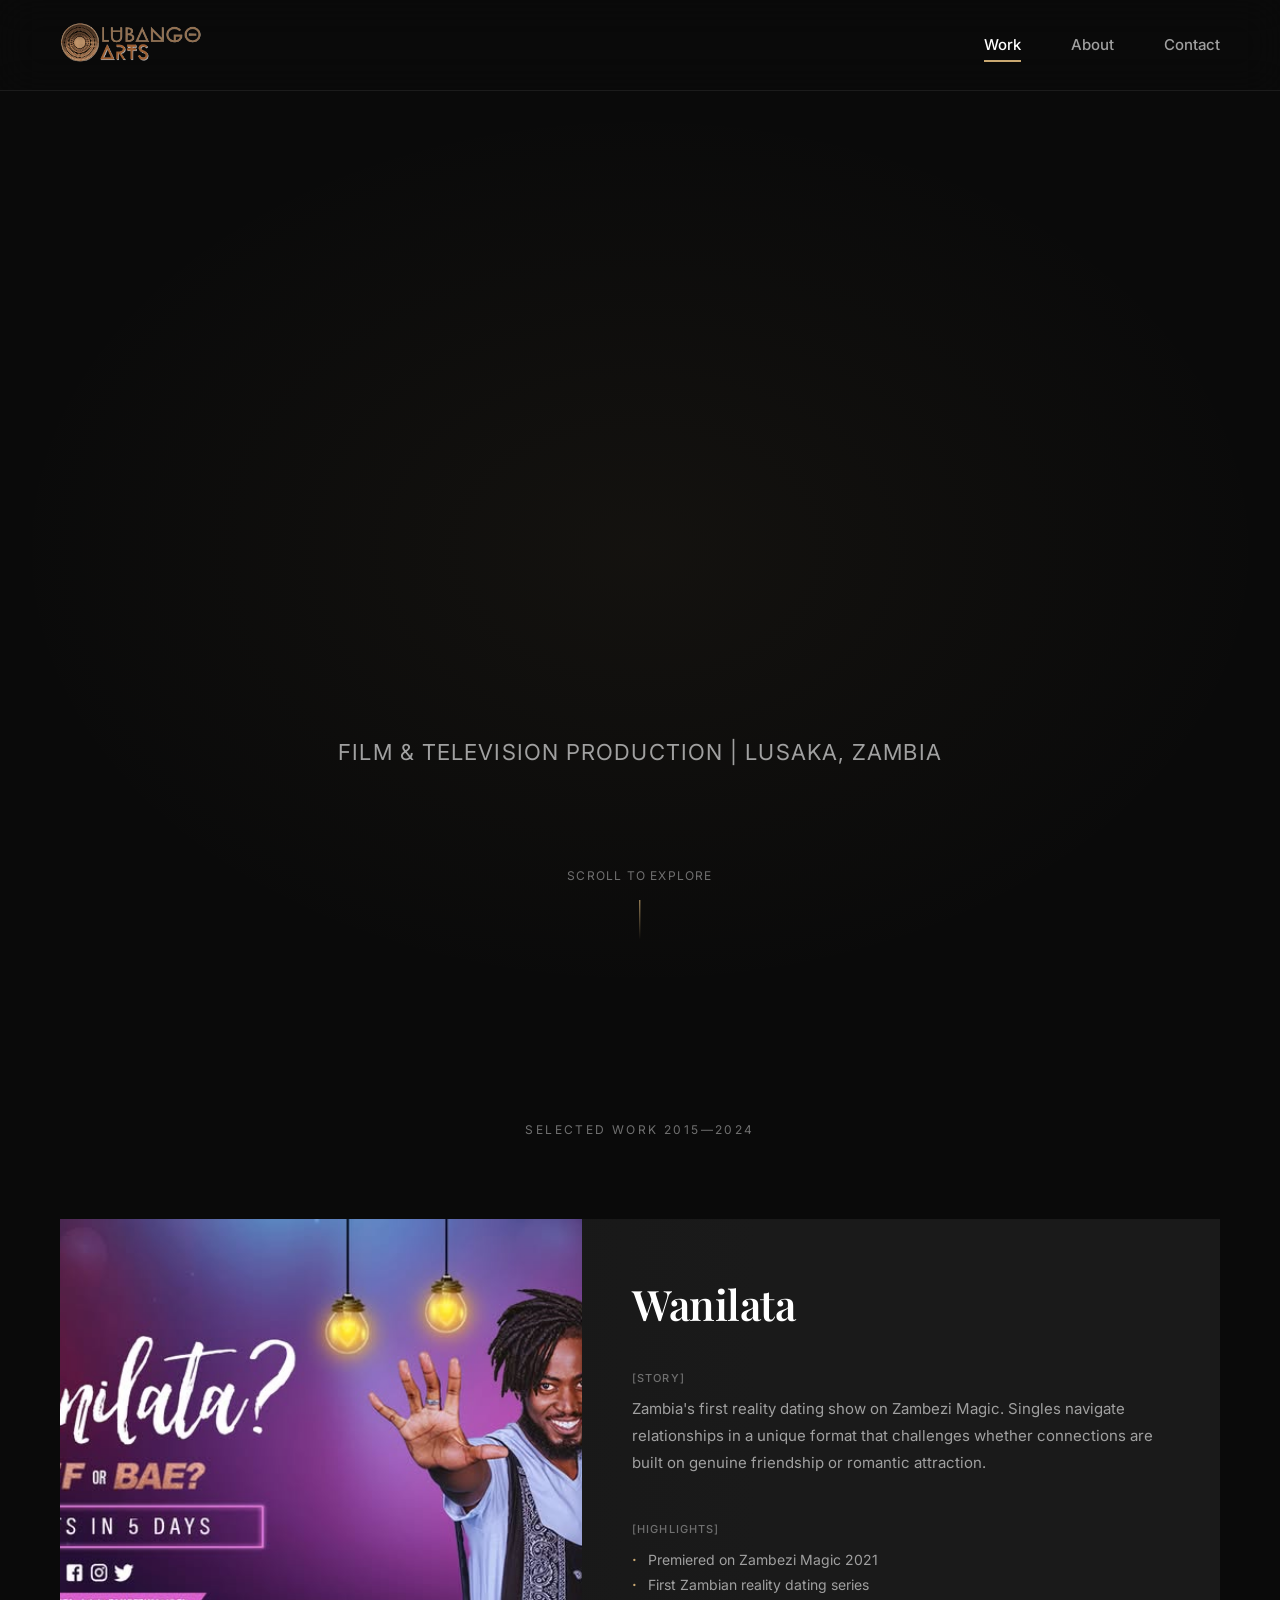
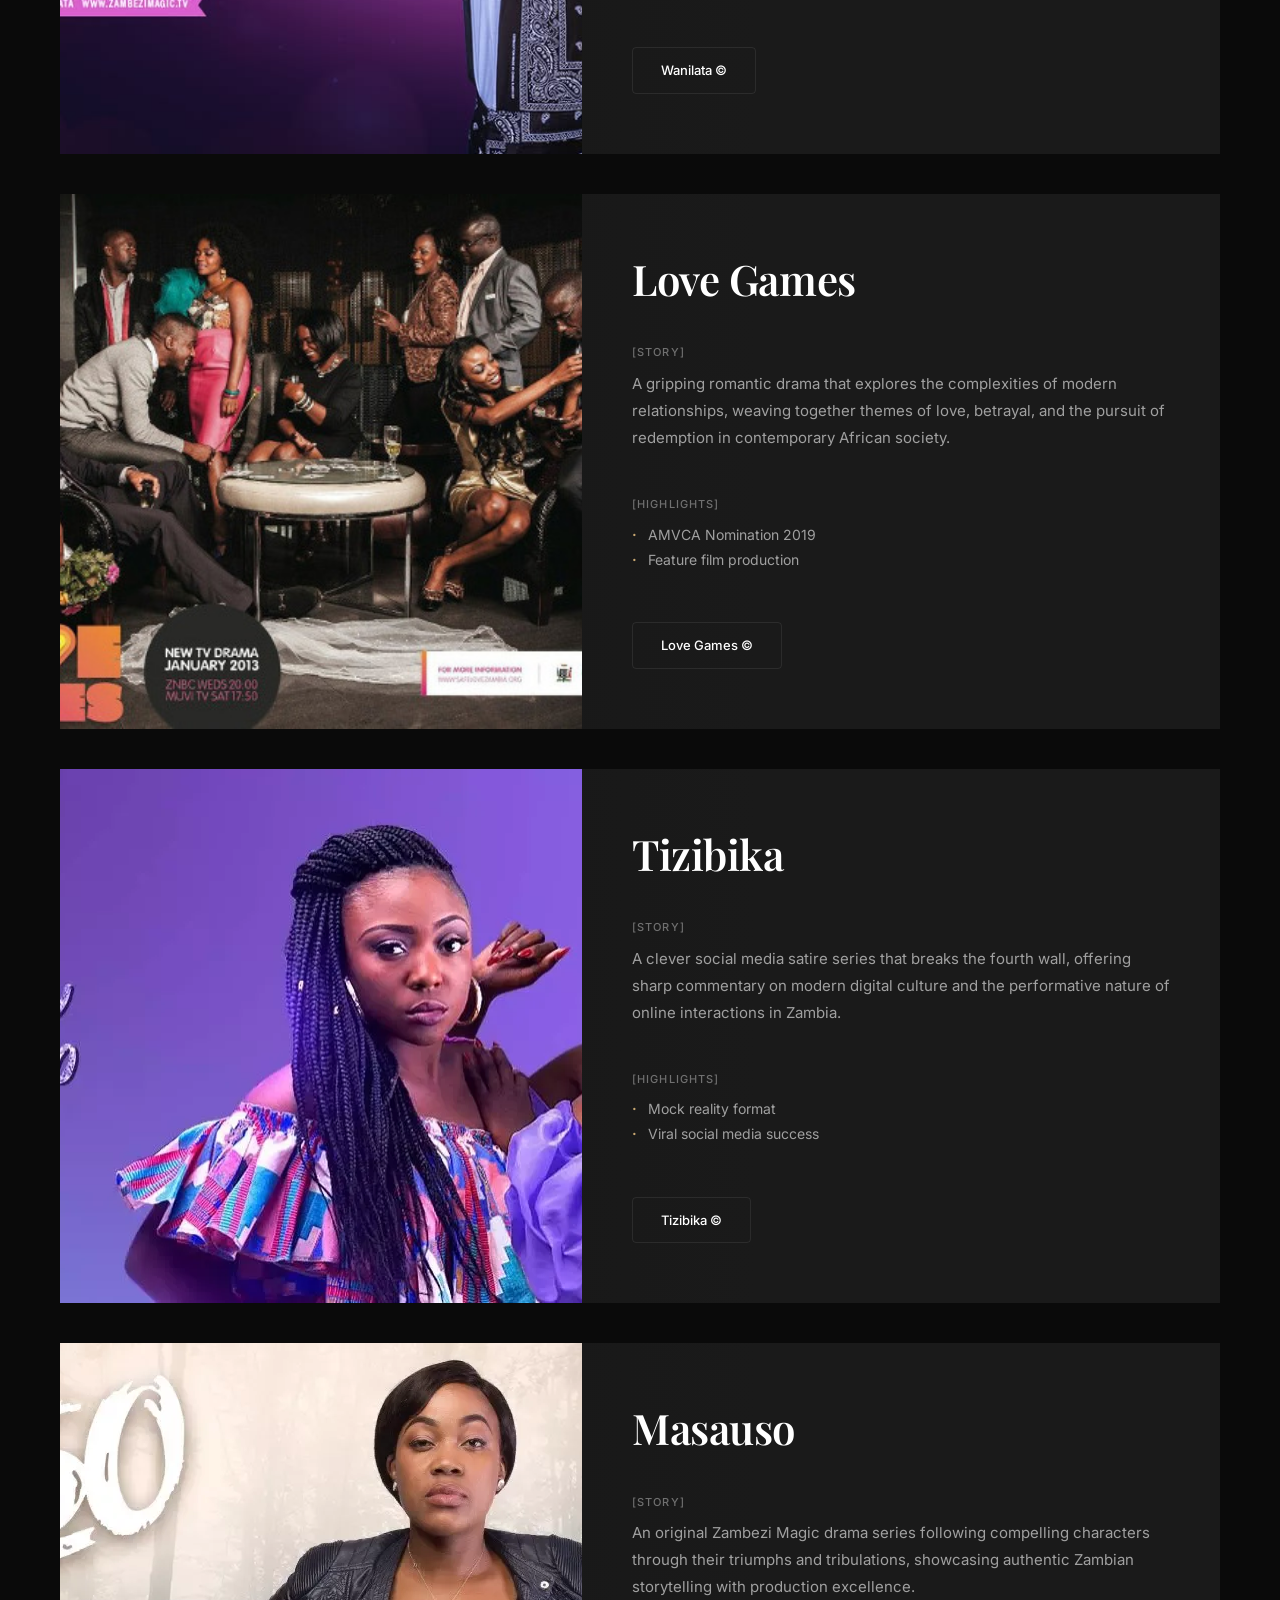
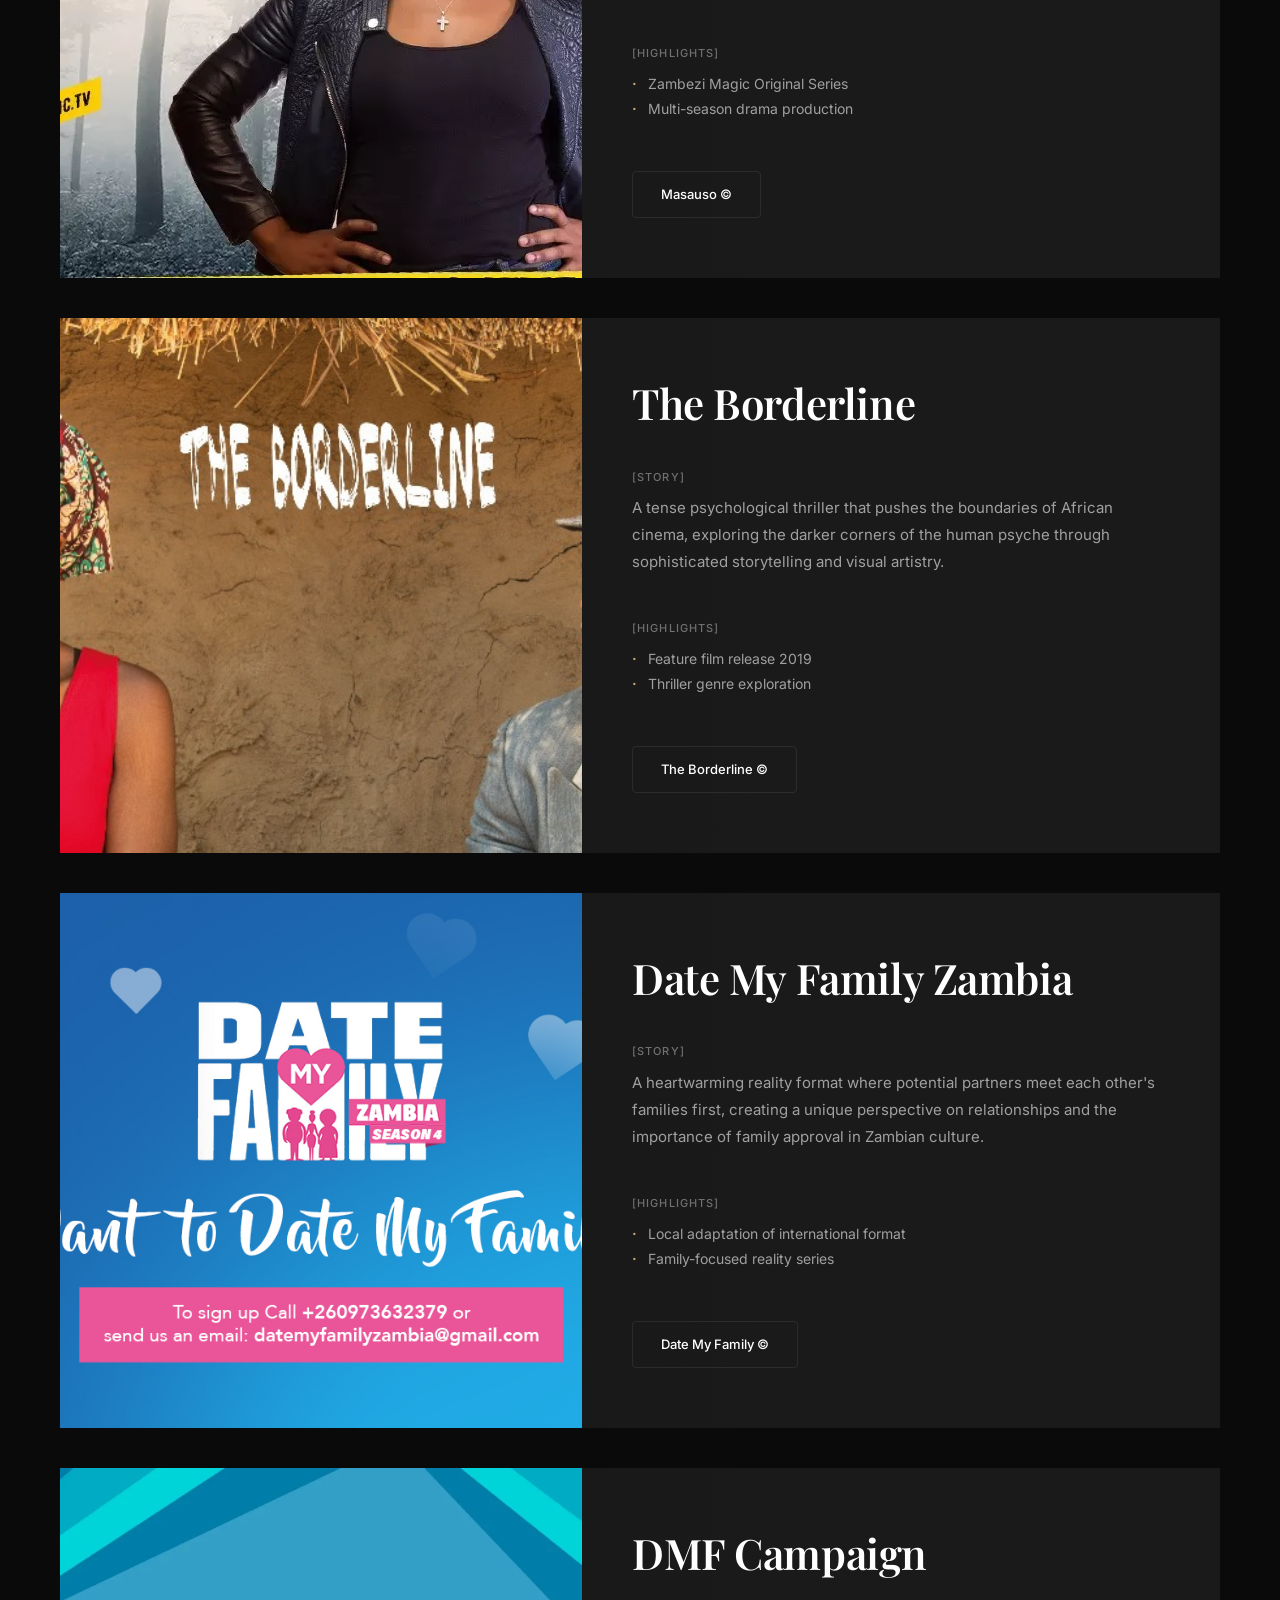
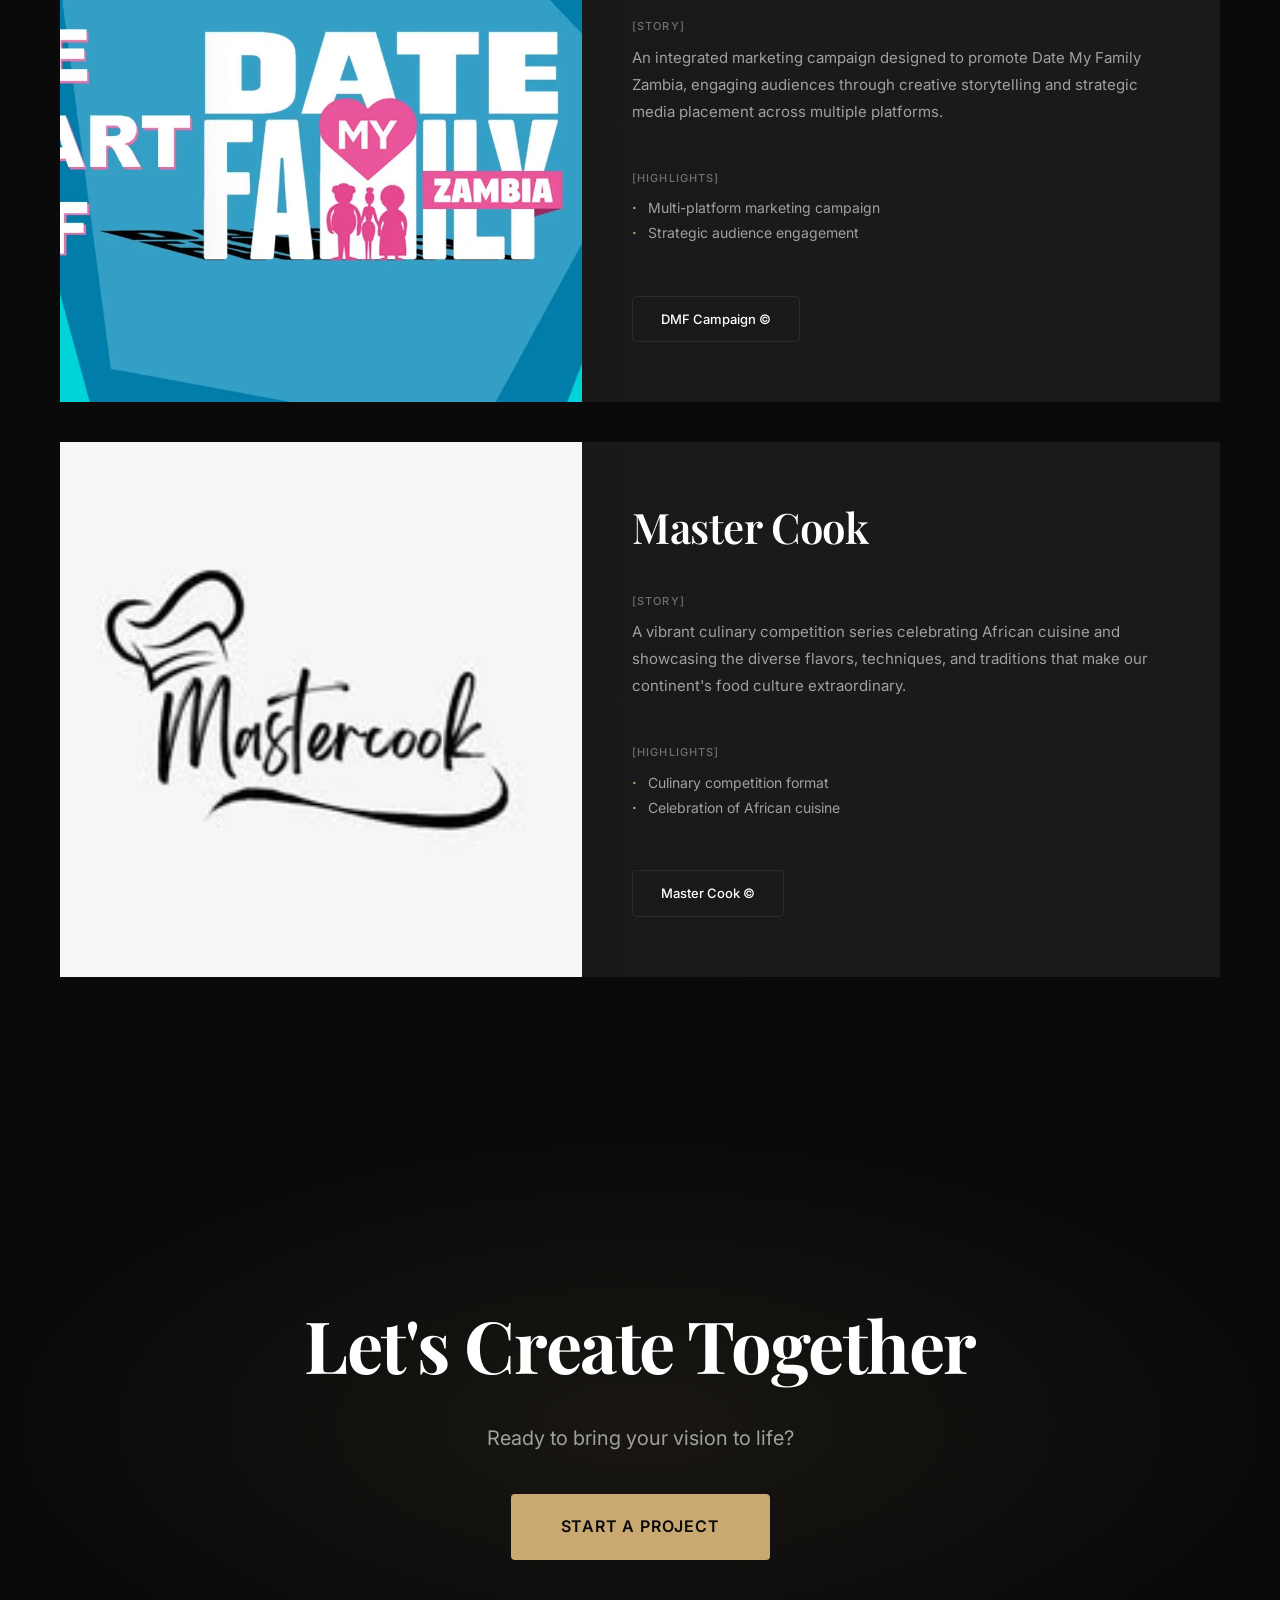
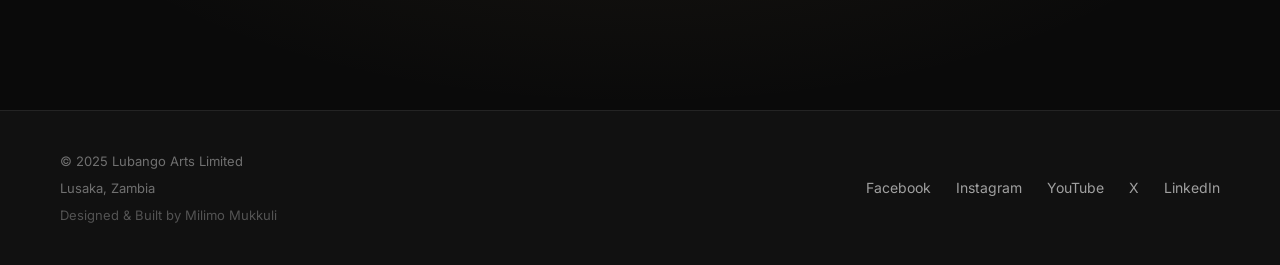
==== index.html @ 330ac4a4 "Add files via upload" ====
<!DOCTYPE html>
<html lang="en">

<head>
    <meta charset="UTF-8">
    <meta name="viewport" content="width=device-width, initial-scale=1.0">
    <meta name="description"
        content="Lubango Arts - Award-winning film and television production company based in Lusaka, Zambia. Creating compelling stories for African audiences.">
    <title>Lubango Arts - Showreel</title>
    <link rel="icon" type="image/png" href="assets/images/logo_1763362568908.png">
    <link rel="stylesheet" href="styles.css">
    <link rel="preconnect" href="https://fonts.googleapis.com">
    <link rel="preconnect" href="https://fonts.gstatic.com" crossorigin>
    <link
        href="https://fonts.googleapis.com/css2?family=Inter:wght@300;400;500;600;700;800;900&family=Playfair+Display:wght@400;500;600;700;800;900&display=swap"
        rel="stylesheet">
</head>

<body>
    <nav class="nav">
        <div class="nav-container">
            <a href="index.html" class="logo">
                <img src="assets/images/logoWithText_1763362568908.png" alt="Lubango Arts" class="logo-img">
            </a>
            <div class="nav-links">
                <a href="index.html" class="nav-link active">Work</a>
                <a href="about.html" class="nav-link">About</a>
                <a href="contact.html" class="nav-link">Contact</a>
            </div>
            <button class="menu-toggle" aria-label="Toggle menu">
                <span></span>
                <span></span>
                <span></span>
            </button>
        </div>
    </nav>

    <main class="main">
        <section class="hero-section">
            <div class="hero-content">
                <h1 class="hero-title">
                    <span class="hero-title-line">Stories</span>
                    <span class="hero-title-line">That Move</span>
                    <span class="hero-title-line">The Continent</span>
                </h1>
                <p class="hero-subtitle">Film & Television Production | Lusaka, Zambia</p>
            </div>
            <div class="scroll-indicator">
                <span>Scroll to explore</span>
                <div class="scroll-line"></div>
            </div>
        </section>

        <section class="projects" id="projects">
            <div class="section-label">Selected Work 2015—2024</div>

            <div class="projects-grid">
                <a href="https://www.dstv.com/zambezimagic/en-zm/show/wanilata" target="_blank" class="project-card">
                    <div class="project-image-wrapper">
                        <img src="assets/images/wanilata_1763362568908.jpg" alt="Wanilata" class="project-img">
                    </div>
                    <div class="project-info">
                        <h2 class="project-title">Wanilata</h2>
                        <div class="project-story">
                            <div class="project-section-label">[Story]</div>
                            <p class="project-desc">Zambia's first reality dating show on Zambezi Magic. Singles
                                navigate relationships in a unique format that challenges whether connections are built
                                on genuine friendship or romantic attraction.</p>
                        </div>
                        <div class="project-awards">
                            <div class="project-section-label">[Highlights]</div>
                            <ul class="project-awards-list">
                                <li>Premiered on Zambezi Magic 2021</li>
                                <li>First Zambian reality dating series</li>
                            </ul>
                        </div>
                        <span class="project-cta">Wanilata ©</span>
                    </div>
                </a>

                <a href="#" class="project-card">
                    <div class="project-image-wrapper">
                        <img src="assets/images/loveGames_1763362568908.jpg" alt="Love Games" class="project-img">
                    </div>
                    <div class="project-info">
                        <h2 class="project-title">Love Games</h2>
                        <div class="project-story">
                            <div class="project-section-label">[Story]</div>
                            <p class="project-desc">A gripping romantic drama that explores the complexities of modern
                                relationships, weaving together themes of love, betrayal, and the pursuit of redemption
                                in contemporary African society.</p>
                        </div>
                        <div class="project-awards">
                            <div class="project-section-label">[Highlights]</div>
                            <ul class="project-awards-list">
                                <li>AMVCA Nomination 2019</li>
                                <li>Feature film production</li>
                            </ul>
                        </div>
                        <span class="project-cta">Love Games ©</span>
                    </div>
                </a>

                <a href="#" class="project-card">
                    <div class="project-image-wrapper">
                        <img src="assets/images/tizibika_1763362568908.webp" alt="Tizibika" class="project-img">
                    </div>
                    <div class="project-info">
                        <h2 class="project-title">Tizibika</h2>
                        <div class="project-story">
                            <div class="project-section-label">[Story]</div>
                            <p class="project-desc">A clever social media satire series that breaks the fourth wall,
                                offering sharp commentary on modern digital culture and the performative nature of
                                online interactions in Zambia.</p>
                        </div>
                        <div class="project-awards">
                            <div class="project-section-label">[Highlights]</div>
                            <ul class="project-awards-list">
                                <li>Mock reality format</li>
                                <li>Viral social media success</li>
                            </ul>
                        </div>
                        <span class="project-cta">Tizibika ©</span>
                    </div>
                </a>

                <a href="#" class="project-card">
                    <div class="project-image-wrapper">
                        <img src="assets/images/Masauso_1763362568908.webp" alt="Masauso" class="project-img">
                    </div>
                    <div class="project-info">
                        <h2 class="project-title">Masauso</h2>
                        <div class="project-story">
                            <div class="project-section-label">[Story]</div>
                            <p class="project-desc">An original Zambezi Magic drama series following compelling
                                characters through their triumphs and tribulations, showcasing authentic Zambian
                                storytelling with production excellence.</p>
                        </div>
                        <div class="project-awards">
                            <div class="project-section-label">[Highlights]</div>
                            <ul class="project-awards-list">
                                <li>Zambezi Magic Original Series</li>
                                <li>Multi-season drama production</li>
                            </ul>
                        </div>
                        <span class="project-cta">Masauso ©</span>
                    </div>
                </a>

                <a href="#" class="project-card">
                    <div class="project-image-wrapper">
                        <img src="assets/images/theBoarderline_1763362568908.jpg" alt="The Borderline"
                            class="project-img">
                    </div>
                    <div class="project-info">
                        <h2 class="project-title">The Borderline</h2>
                        <div class="project-story">
                            <div class="project-section-label">[Story]</div>
                            <p class="project-desc">A tense psychological thriller that pushes the boundaries of African
                                cinema, exploring the darker corners of the human psyche through sophisticated
                                storytelling and visual artistry.</p>
                        </div>
                        <div class="project-awards">
                            <div class="project-section-label">[Highlights]</div>
                            <ul class="project-awards-list">
                                <li>Feature film release 2019</li>
                                <li>Thriller genre exploration</li>
                            </ul>
                        </div>
                        <span class="project-cta">The Borderline ©</span>
                    </div>
                </a>

                <a href="#" class="project-card">
                    <div class="project-image-wrapper">
                        <img src="assets/images/dateMyFamily_1763362568908.jpg" alt="Date My Family Zambia"
                            class="project-img">
                    </div>
                    <div class="project-info">
                        <h2 class="project-title">Date My Family Zambia</h2>
                        <div class="project-story">
                            <div class="project-section-label">[Story]</div>
                            <p class="project-desc">A heartwarming reality format where potential partners meet each
                                other's families first, creating a unique perspective on relationships and the
                                importance of family approval in Zambian culture.</p>
                        </div>
                        <div class="project-awards">
                            <div class="project-section-label">[Highlights]</div>
                            <ul class="project-awards-list">
                                <li>Local adaptation of international format</li>
                                <li>Family-focused reality series</li>
                            </ul>
                        </div>
                        <span class="project-cta">Date My Family ©</span>
                    </div>
                </a>

                <a href="#" class="project-card">
                    <div class="project-image-wrapper">
                        <img src="assets/images/dmf_1763362568908.webp" alt="Date My Family Campaign"
                            class="project-img">
                    </div>
                    <div class="project-info">
                        <h2 class="project-title">DMF Campaign</h2>
                        <div class="project-story">
                            <div class="project-section-label">[Story]</div>
                            <p class="project-desc">An integrated marketing campaign designed to promote Date My Family
                                Zambia, engaging audiences through creative storytelling and strategic media placement
                                across multiple platforms.</p>
                        </div>
                        <div class="project-awards">
                            <div class="project-section-label">[Highlights]</div>
                            <ul class="project-awards-list">
                                <li>Multi-platform marketing campaign</li>
                                <li>Strategic audience engagement</li>
                            </ul>
                        </div>
                        <span class="project-cta">DMF Campaign ©</span>
                    </div>
                </a>

                <a href="#" class="project-card">
                    <div class="project-image-wrapper">
                        <img src="assets/images/mastercook_1763362568908.jpg" alt="Master Cook" class="project-img">
                    </div>
                    <div class="project-info">
                        <h2 class="project-title">Master Cook</h2>
                        <div class="project-story">
                            <div class="project-section-label">[Story]</div>
                            <p class="project-desc">A vibrant culinary competition series celebrating African cuisine
                                and showcasing the diverse flavors, techniques, and traditions that make our continent's
                                food culture extraordinary.</p>
                        </div>
                        <div class="project-awards">
                            <div class="project-section-label">[Highlights]</div>
                            <ul class="project-awards-list">
                                <li>Culinary competition format</li>
                                <li>Celebration of African cuisine</li>
                            </ul>
                        </div>
                        <span class="project-cta">Master Cook ©</span>
                    </div>
                </a>
            </div>
        </section>

        <section class="cta-section">
            <div class="cta-content">
                <h2 class="cta-title">Let's Create Together</h2>
                <p class="cta-text">Ready to bring your vision to life?</p>
                <a href="contact.html" class="cta-button">Start a Project</a>
            </div>
        </section>
    </main>

    <footer class="footer">
        <div class="footer-content">
            <div class="footer-left">
                <p>&copy; 2025 Lubango Arts Limited</p>
                <p>Lusaka, Zambia</p>
                <p class="footer-designer">Designed & Built by Milimo Mukkuli</p>
            </div>
            <div class="footer-social">
                <a href="https://www.facebook.com/lubangoarts" target="_blank">Facebook</a>
                <a href="https://www.instagram.com/lubangoarts" target="_blank">Instagram</a>
                <a href="https://www.youtube.com/@lubangoarts" target="_blank">YouTube</a>
                <a href="https://x.com/lubangoarts" target="_blank">X</a>
                <a href="https://zm.linkedin.com/in/nancyhandabile" target="_blank">LinkedIn</a>
            </div>
        </div>
    </footer>

    <script src="script.js"></script>
</body>

</html>
---- styles.css ----
* {
    margin: 0;
    padding: 0;
    box-sizing: border-box;
}

:root {
    --bg-primary: #0a0a0a;
    --bg-secondary: #111111;
    --bg-tertiary: #1a1a1a;
    --text-primary: #ffffff;
    --text-secondary: #a0a0a0;
    --text-tertiary: #707070;
    --accent-primary: #c9a871;
    --accent-secondary: #8b6f47;
    --accent-glow: rgba(201, 168, 113, 0.3);
    --border: rgba(255, 255, 255, 0.08);
    --gradient-1: linear-gradient(135deg, #667eea 0%, #764ba2 100%);
    --gradient-2: linear-gradient(135deg, #f093fb 0%, #f5576c 100%);
    --gradient-3: linear-gradient(135deg, #4facfe 0%, #00f2fe 100%);
}

html {
    scroll-behavior: smooth;
    overflow-x: hidden;
}

body {
    font-family: 'Inter', -apple-system, BlinkMacSystemFont, 'Segoe UI', sans-serif;
    background: var(--bg-primary);
    color: var(--text-primary);
    line-height: 1.6;
    font-size: 16px;
    overflow-x: hidden;
}

.nav {
    position: fixed;
    top: 0;
    left: 0;
    right: 0;
    z-index: 1000;
    background: rgba(10, 10, 10, 0.8);
    backdrop-filter: blur(20px);
    border-bottom: 1px solid var(--border);
}

.nav-container {
    max-width: 1600px;
    margin: 0 auto;
    padding: 20px 60px;
    display: flex;
    justify-content: space-between;
    align-items: center;
}

.logo {
    font-size: 20px;
    font-weight: 700;
    color: var(--text-primary);
    text-decoration: none;
    letter-spacing: -0.02em;
    display: flex;
    align-items: center;
}

.logo-img {
    height: 50px;
    width: auto;
    filter: brightness(1.2);
}

.nav-links {
    display: flex;
    gap: 50px;
}

.nav-link {
    color: var(--text-secondary);
    text-decoration: none;
    font-size: 15px;
    font-weight: 500;
    transition: color 0.3s ease;
    position: relative;
}

.nav-link::after {
    content: '';
    position: absolute;
    bottom: -5px;
    left: 0;
    width: 0;
    height: 2px;
    background: var(--accent-primary);
    transition: width 0.3s ease;
}

.nav-link:hover,
.nav-link.active {
    color: var(--text-primary);
}

.nav-link:hover::after,
.nav-link.active::after {
    width: 100%;
}

.menu-toggle {
    display: none;
    flex-direction: column;
    gap: 6px;
    background: none;
    border: none;
    cursor: pointer;
    padding: 10px;
}

.menu-toggle span {
    width: 28px;
    height: 2px;
    background: var(--text-primary);
    transition: all 0.3s ease;
}

.menu-toggle.active span:nth-child(1) {
    transform: rotate(45deg) translate(8px, 8px);
}

.menu-toggle.active span:nth-child(2) {
    opacity: 0;
}

.menu-toggle.active span:nth-child(3) {
    transform: rotate(-45deg) translate(7px, -7px);
}

@media (max-width: 968px) {
    .nav-container {
        padding: 20px 30px;
    }

    .logo-img {
        height: 40px;
    }

    .nav-links {
        position: fixed;
        top: 0;
        right: -100%;
        flex-direction: column;
        background: var(--bg-secondary);
        padding: 100px 50px;
        gap: 40px;
        transition: right 0.4s cubic-bezier(0.65, 0, 0.35, 1);
        height: 100vh;
        width: 100%;
        max-width: 400px;
        border-left: 1px solid var(--border);
    }

    .nav-links.active {
        right: 0;
    }

    .menu-toggle {
        display: flex;
        z-index: 1001;
    }
}

.main {
    padding-top: 100px;
    min-height: 100vh;
}

.hero-section {
    min-height: 100vh;
    display: flex;
    flex-direction: column;
    justify-content: center;
    align-items: center;
    position: relative;
    padding: 60px;
    background: radial-gradient(ellipse at center, rgba(201, 168, 113, 0.05) 0%, transparent 70%);
}

.hero-content {
    text-align: center;
    max-width: 1200px;
}

.hero-title {
    font-family: 'Playfair Display', serif;
    font-size: clamp(60px, 10vw, 140px);
    font-weight: 800;
    letter-spacing: -0.04em;
    line-height: 0.95;
    margin-bottom: 40px;
    background: linear-gradient(135deg, #ffffff 0%, var(--accent-primary) 100%);
    -webkit-background-clip: text;
    -webkit-text-fill-color: transparent;
    background-clip: text;
}

.hero-title-line {
    display: block;
    opacity: 0;
    transform: translateY(40px);
    animation: fadeInUp 1s ease forwards;
}

.hero-title-line:nth-child(1) {
    animation-delay: 0.2s;
}

.hero-title-line:nth-child(2) {
    animation-delay: 0.4s;
}

.hero-title-line:nth-child(3) {
    animation-delay: 0.6s;
}

@keyframes fadeInUp {
    to {
        opacity: 1;
        transform: translateY(0);
    }
}

.hero-subtitle {
    font-size: clamp(16px, 2vw, 22px);
    color: var(--text-secondary);
    font-weight: 400;
    letter-spacing: 0.05em;
    text-transform: uppercase;
    opacity: 0;
    animation: fadeIn 1s ease 0.8s forwards;
}

@keyframes fadeIn {
    to {
        opacity: 1;
    }
}

.scroll-indicator {
    position: absolute;
    bottom: 60px;
    left: 50%;
    transform: translateX(-50%);
    display: flex;
    flex-direction: column;
    align-items: center;
    gap: 15px;
    opacity: 0;
    animation: fadeIn 1s ease 1.2s forwards;
}

.scroll-indicator span {
    font-size: 12px;
    color: var(--text-tertiary);
    letter-spacing: 0.1em;
    text-transform: uppercase;
}

.scroll-line {
    width: 1px;
    height: 40px;
    background: linear-gradient(to bottom, var(--accent-primary), transparent);
    animation: scrollPulse 2s ease infinite;
}

@keyframes scrollPulse {
    0%, 100% {
        opacity: 0.3;
        transform: translateY(0);
    }
    50% {
        opacity: 1;
        transform: translateY(10px);
    }
}

.projects {
    max-width: 1800px;
    margin: 0 auto;
    padding: 120px 60px;
}

.section-label {
    font-size: 12px;
    color: var(--text-tertiary);
    letter-spacing: 0.2em;
    text-transform: uppercase;
    margin-bottom: 80px;
    text-align: center;
}

.projects-grid {
    display: grid;
    grid-template-columns: 1fr;
    gap: 0;
}

@media (max-width: 968px) {
    .projects {
        padding: 80px 30px;
    }

    .section-label {
        margin-bottom: 60px;
    }
}

.project-card {
    text-decoration: none;
    color: inherit;
    display: grid;
    grid-template-columns: 45% 55%;
    background: linear-gradient(to right, rgba(26, 26, 26, 0.5) 0%, rgba(26, 26, 26, 0.95) 45%, rgba(26, 26, 26, 1) 60%);
    margin-bottom: 40px;
    border-radius: 0;
    overflow: hidden;
    transition: all 0.4s ease;
    opacity: 0;
    transform: translateY(30px);
}

.project-card.visible {
    opacity: 1;
    transform: translateY(0);
}

.project-card:hover {
    background: linear-gradient(to right, rgba(30, 30, 30, 0.6) 0%, rgba(30, 30, 30, 0.98) 45%, rgba(30, 30, 30, 1) 60%);
}

@media (max-width: 968px) {
    .project-card {
        grid-template-columns: 1fr;
        margin-bottom: 30px;
    }
}

.project-image-wrapper {
    position: relative;
    width: 100%;
    height: 100%;
    min-height: 450px;
    overflow: hidden;
}

@media (max-width: 968px) {
    .project-image-wrapper {
        min-height: 300px;
    }
}

.project-img {
    width: 100%;
    height: 100%;
    object-fit: cover;
    object-position: center;
    transition: transform 0.6s ease;
}

.project-card:hover .project-img {
    transform: scale(1.03);
}

.project-info {
    display: flex;
    flex-direction: column;
    justify-content: center;
    gap: 30px;
    padding: 60px 50px;
    background: transparent;
}

@media (max-width: 968px) {
    .project-info {
        padding: 40px 30px;
    }
}

.project-title {
    font-family: 'Playfair Display', serif;
    font-size: clamp(28px, 4vw, 42px);
    font-weight: 600;
    letter-spacing: -0.01em;
    line-height: 1.2;
    color: var(--text-primary);
    margin-bottom: 10px;
}

.project-story {
    margin-bottom: 15px;
}

.project-section-label {
    font-size: 11px;
    color: var(--text-tertiary);
    letter-spacing: 0.1em;
    text-transform: uppercase;
    margin-bottom: 8px;
    font-weight: 500;
}

.project-desc {
    font-size: 15px;
    color: var(--text-secondary);
    line-height: 1.8;
}

.project-awards {
    margin-bottom: 20px;
}

.project-awards-list {
    list-style: none;
    padding: 0;
    margin: 0;
}

.project-awards-list li {
    font-size: 14px;
    color: var(--text-secondary);
    line-height: 1.8;
    padding-left: 16px;
    position: relative;
}

.project-awards-list li:before {
    content: '·';
    position: absolute;
    left: 0;
    color: var(--accent-primary);
    font-weight: bold;
}

.project-cta {
    display: inline-block;
    color: var(--text-primary);
    font-size: 13px;
    font-weight: 500;
    padding: 12px 28px;
    border: 1px solid var(--border);
    border-radius: 4px;
    transition: all 0.3s ease;
    text-align: center;
    align-self: flex-start;
}

.project-card:hover .project-cta {
    border-color: var(--accent-primary);
    color: var(--accent-primary);
    background: rgba(201, 168, 113, 0.05);
}

.cta-section {
    padding: 150px 60px;
    background: radial-gradient(ellipse at center, rgba(201, 168, 113, 0.08) 0%, transparent 70%);
    text-align: center;
}

.cta-content {
    max-width: 800px;
    margin: 0 auto;
}

.cta-title {
    font-family: 'Playfair Display', serif;
    font-size: clamp(40px, 6vw, 72px);
    font-weight: 700;
    letter-spacing: -0.02em;
    margin-bottom: 20px;
}

.cta-text {
    font-size: 20px;
    color: var(--text-secondary);
    margin-bottom: 40px;
}

.cta-button {
    display: inline-block;
    padding: 20px 50px;
    font-size: 16px;
    font-weight: 600;
    letter-spacing: 0.05em;
    text-transform: uppercase;
    text-decoration: none;
    color: var(--bg-primary);
    background: var(--accent-primary);
    border-radius: 4px;
    transition: all 0.3s ease;
}

.cta-button:hover {
    background: var(--accent-secondary);
    transform: translateY(-4px);
    box-shadow: 0 10px 40px rgba(201, 168, 113, 0.4);
}

.about-main {
    padding-top: 120px;
}

.about-hero {
    max-width: 1000px;
    margin: 0 auto;
    padding: 100px 60px 80px;
    text-align: center;
}

.about-title {
    font-family: 'Playfair Display', serif;
    font-size: clamp(48px, 7vw, 84px);
    font-weight: 800;
    letter-spacing: -0.03em;
    line-height: 1.1;
    margin-bottom: 40px;
}

.about-lead {
    font-size: 22px;
    color: var(--text-secondary);
    line-height: 1.7;
    font-weight: 300;
}

.about-content {
    max-width: 1000px;
    margin: 0 auto;
    padding: 60px 60px 150px;
}

.about-section {
    margin-bottom: 100px;
}

.section-heading {
    font-family: 'Playfair Display', serif;
    font-size: 42px;
    font-weight: 700;
    letter-spacing: -0.02em;
    margin-bottom: 40px;
    color: var(--accent-primary);
}

.large-text {
    font-size: 20px;
    line-height: 1.9;
    color: var(--text-secondary);
    margin-bottom: 30px;
}

.two-column {
    display: grid;
    grid-template-columns: repeat(2, 1fr);
    gap: 50px;
}

@media (max-width: 968px) {
    .about-hero {
        padding: 80px 30px 60px;
    }

    .about-content {
        padding: 40px 30px 100px;
    }

    .two-column {
        grid-template-columns: 1fr;
        gap: 40px;
    }
}

.service-block h3 {
    font-size: 24px;
    font-weight: 600;
    margin-bottom: 15px;
    color: var(--accent-primary);
}

.service-block p {
    font-size: 16px;
    line-height: 1.8;
    color: var(--text-secondary);
}

.achievements {
    display: flex;
    flex-direction: column;
    gap: 40px;
}

.achievement {
    border-left: 3px solid var(--accent-primary);
    padding-left: 30px;
    transition: all 0.3s ease;
}

.achievement:hover {
    border-left-color: var(--accent-secondary);
    transform: translateX(10px);
}

.achievement-year {
    font-family: 'Playfair Display', serif;
    font-size: 28px;
    font-weight: 700;
    color: var(--accent-primary);
    display: block;
    margin-bottom: 10px;
}

.achievement p {
    font-size: 18px;
    line-height: 1.7;
    color: var(--text-secondary);
}

.contact-main {
    padding-top: 100px;
}

.contact-hero {
    max-width: 900px;
    margin: 0 auto;
    padding: 40px 60px 30px;
    text-align: center;
}

.contact-title {
    font-family: 'Playfair Display', serif;
    font-size: clamp(36px, 5vw, 56px);
    font-weight: 700;
    letter-spacing: -0.02em;
    line-height: 1.2;
    margin-bottom: 15px;
}

.contact-subtitle {
    font-size: 18px;
    color: var(--text-secondary);
    font-weight: 300;
}

.contact-content {
    max-width: 1400px;
    margin: 0 auto;
    padding: 40px 60px 80px;
}

.contact-grid {
    display: grid;
    grid-template-columns: 1fr 2fr;
    gap: 80px;
}

@media (max-width: 968px) {
    .contact-hero {
        padding: 80px 30px 60px;
    }

    .contact-content {
        padding: 40px 30px 100px;
    }

    .contact-grid {
        grid-template-columns: 1fr;
        gap: 60px;
    }
}

.contact-info {
    display: flex;
    flex-direction: column;
    gap: 35px;
}

.info-block h3 {
    font-size: 14px;
    font-weight: 700;
    text-transform: uppercase;
    letter-spacing: 0.1em;
    margin-bottom: 20px;
    color: var(--accent-primary);
}

.info-block p {
    font-size: 18px;
    color: var(--text-secondary);
}

.social-list {
    display: flex;
    flex-direction: column;
    gap: 15px;
}

.social-list a {
    color: var(--text-secondary);
    text-decoration: none;
    font-size: 18px;
    transition: all 0.3s ease;
    position: relative;
    padding-left: 20px;
}

.social-list a::before {
    content: '→';
    position: absolute;
    left: 0;
    opacity: 0;
    transition: opacity 0.3s ease;
    color: var(--accent-primary);
}

.social-list a:hover {
    color: var(--accent-primary);
    padding-left: 30px;
}

.social-list a:hover::before {
    opacity: 1;
}

.contact-form {
    background: transparent;
}

.form-row {
    display: grid;
    grid-template-columns: repeat(2, 1fr);
    gap: 20px;
    margin-bottom: 20px;
}

@media (max-width: 768px) {
    .form-row {
        grid-template-columns: 1fr;
    }
}

.form-group {
    margin-bottom: 30px;
}

.form-group label {
    display: block;
    font-size: 14px;
    font-weight: 600;
    margin-bottom: 12px;
    color: var(--accent-primary);
    letter-spacing: 0.05em;
    text-transform: uppercase;
}

.form-group input,
.form-group select,
.form-group textarea {
    width: 100%;
    padding: 18px 20px;
    font-size: 16px;
    font-family: inherit;
    border: 1px solid var(--border);
    border-radius: 4px;
    background: var(--bg-secondary);
    color: var(--text-primary);
    transition: all 0.3s ease;
}

.form-group input:focus,
.form-group select:focus,
.form-group textarea:focus {
    outline: none;
    border-color: var(--accent-primary);
    background: var(--bg-tertiary);
    box-shadow: 0 0 0 3px var(--accent-glow);
}

.submit-btn {
    width: 100%;
    padding: 20px;
    font-size: 16px;
    font-weight: 600;
    font-family: inherit;
    letter-spacing: 0.05em;
    text-transform: uppercase;
    background: var(--accent-primary);
    color: var(--bg-primary);
    border: none;
    border-radius: 4px;
    cursor: none;
    transition: all 0.3s ease;
}

.submit-btn:hover {
    background: var(--accent-secondary);
    transform: translateY(-4px);
    box-shadow: 0 10px 40px rgba(201, 168, 113, 0.4);
}

.form-message {
    margin-top: 30px;
    padding: 20px;
    border-radius: 4px;
    text-align: center;
    display: none;
}

.form-message.success {
    display: block;
    background: rgba(76, 175, 80, 0.1);
    color: #4caf50;
    border: 1px solid rgba(76, 175, 80, 0.3);
}

.footer {
    border-top: 1px solid var(--border);
    padding: 40px 0;
    background: var(--bg-secondary);
}

.footer-content {
    max-width: 1600px;
    margin: 0 auto;
    padding: 0 60px;
    display: flex;
    justify-content: space-between;
    align-items: center;
    gap: 40px;
}

@media (max-width: 968px) {
    .footer-content {
        flex-direction: column;
        text-align: center;
        gap: 25px;
        padding: 0 30px;
    }
}

.footer-left {
    display: flex;
    flex-direction: column;
    gap: 6px;
}

.footer-left p {
    font-size: 13px;
    color: var(--text-tertiary);
    margin: 0;
    line-height: 1.6;
}

.footer-designer {
    font-size: 12px;
    color: var(--text-tertiary);
    opacity: 0.7;
}

.footer-social {
    display: flex;
    gap: 25px;
    align-items: center;
}

@media (max-width: 968px) {
    .footer-social {
        justify-content: center;
    }
}

.footer-social a {
    font-size: 14px;
    color: var(--text-secondary);
    text-decoration: none;
    transition: color 0.3s ease;
}

.footer-social a:hover {
    color: var(--accent-primary);
}

@media (hover: none) {
    body {
        cursor: auto;
    }
    
    .custom-cursor,
    .custom-cursor-dot {
        display: none;
    }
}
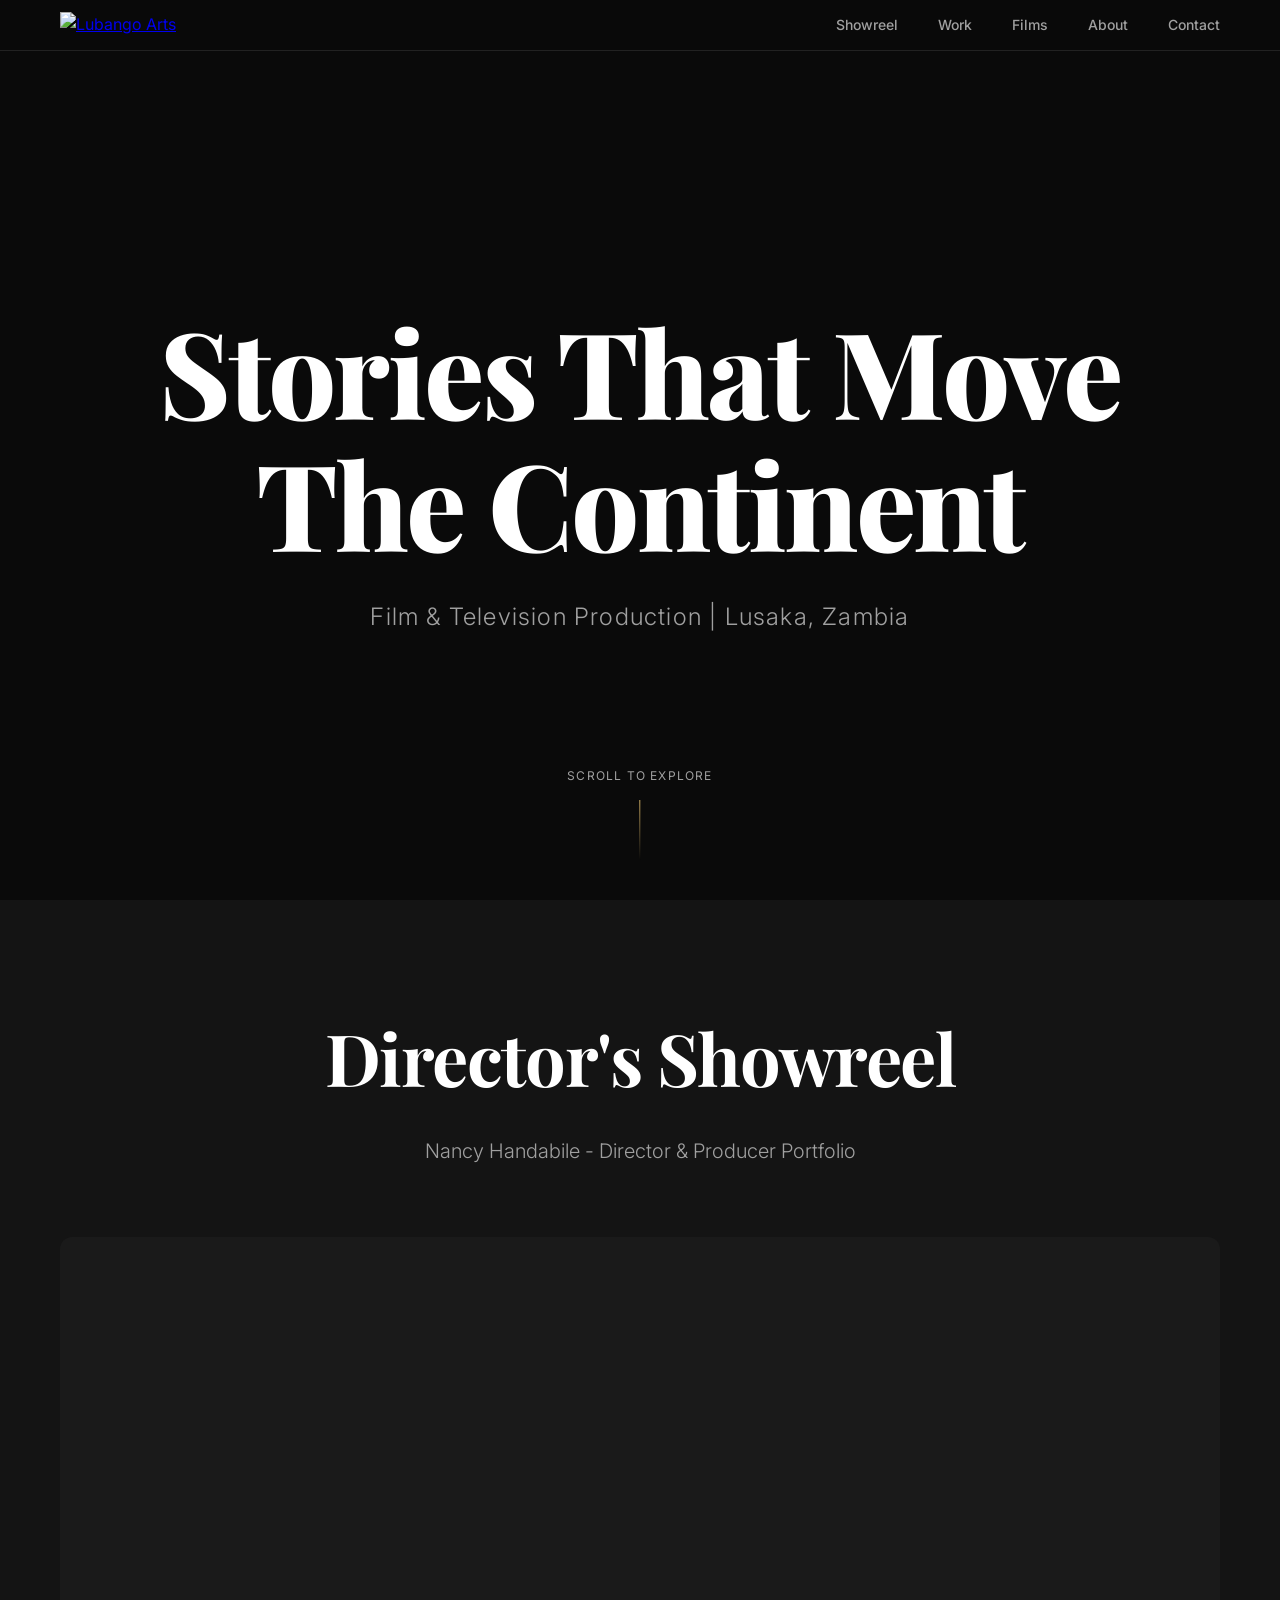
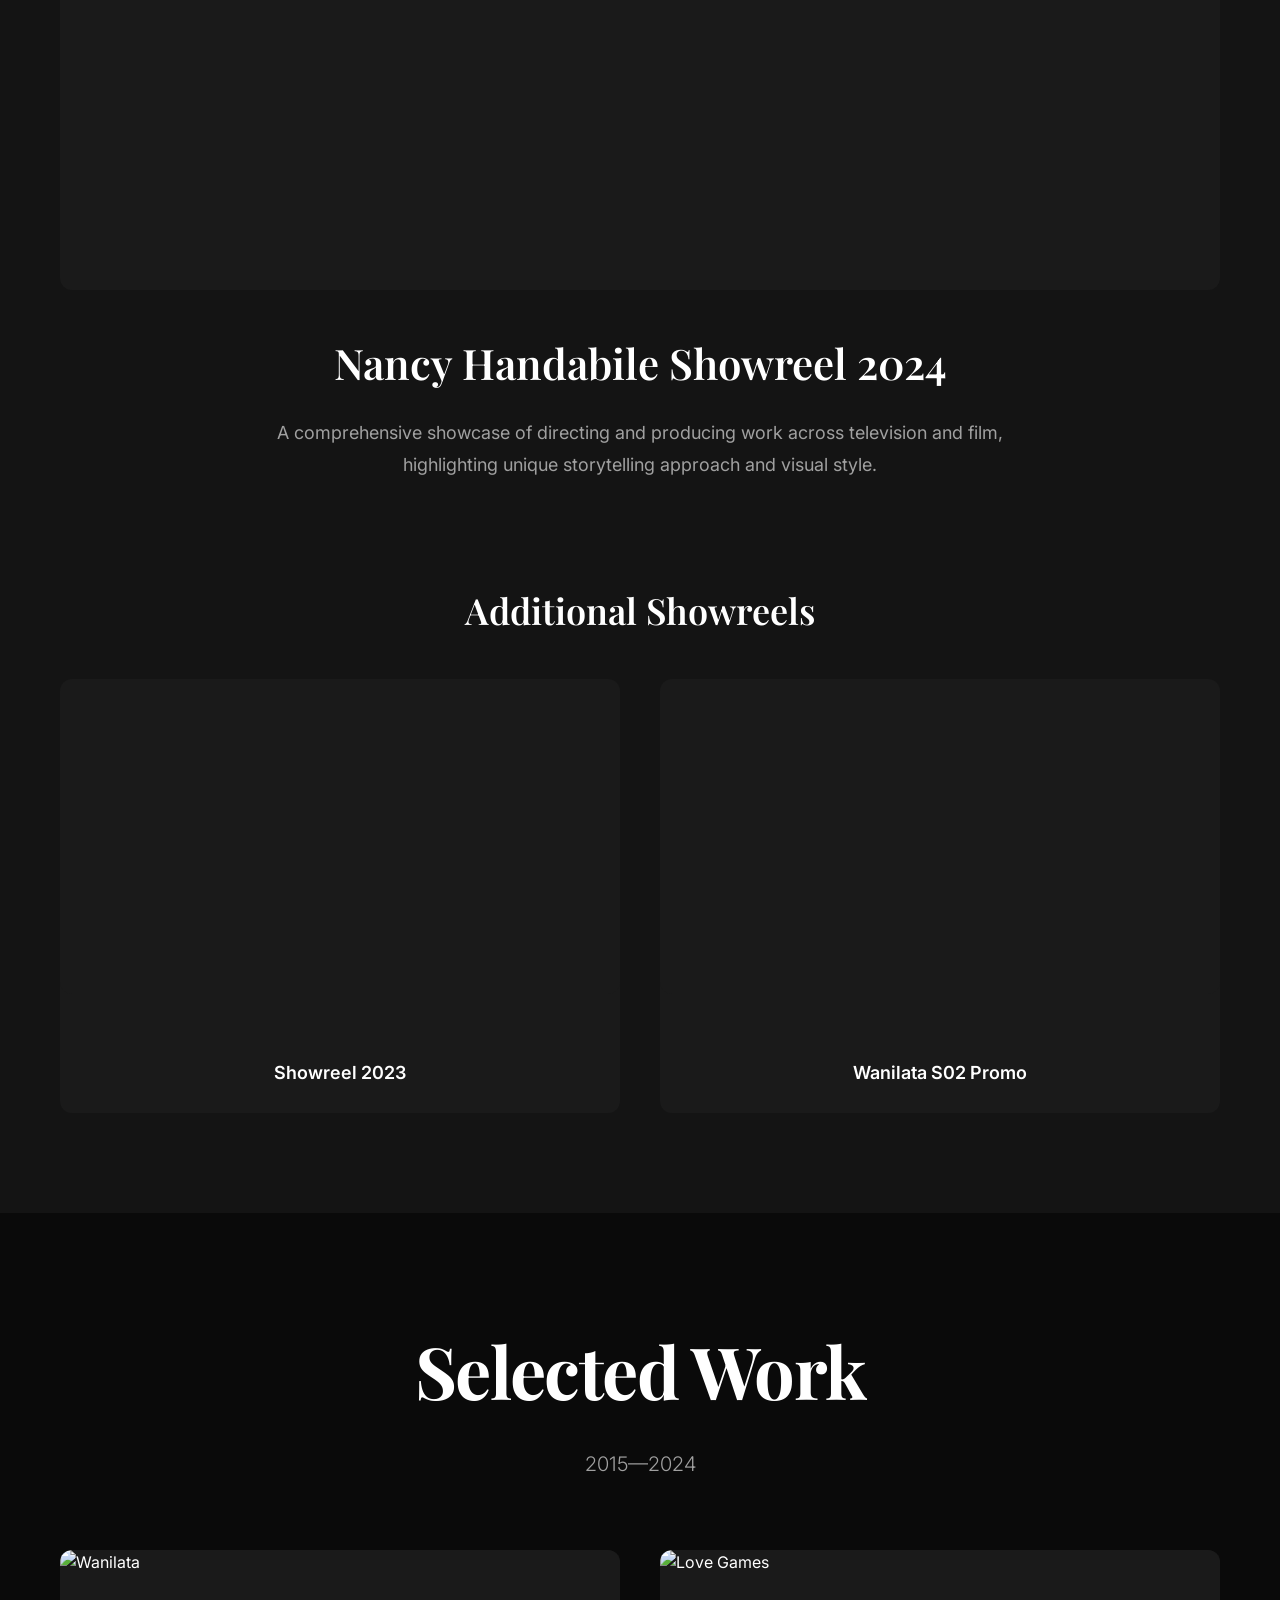
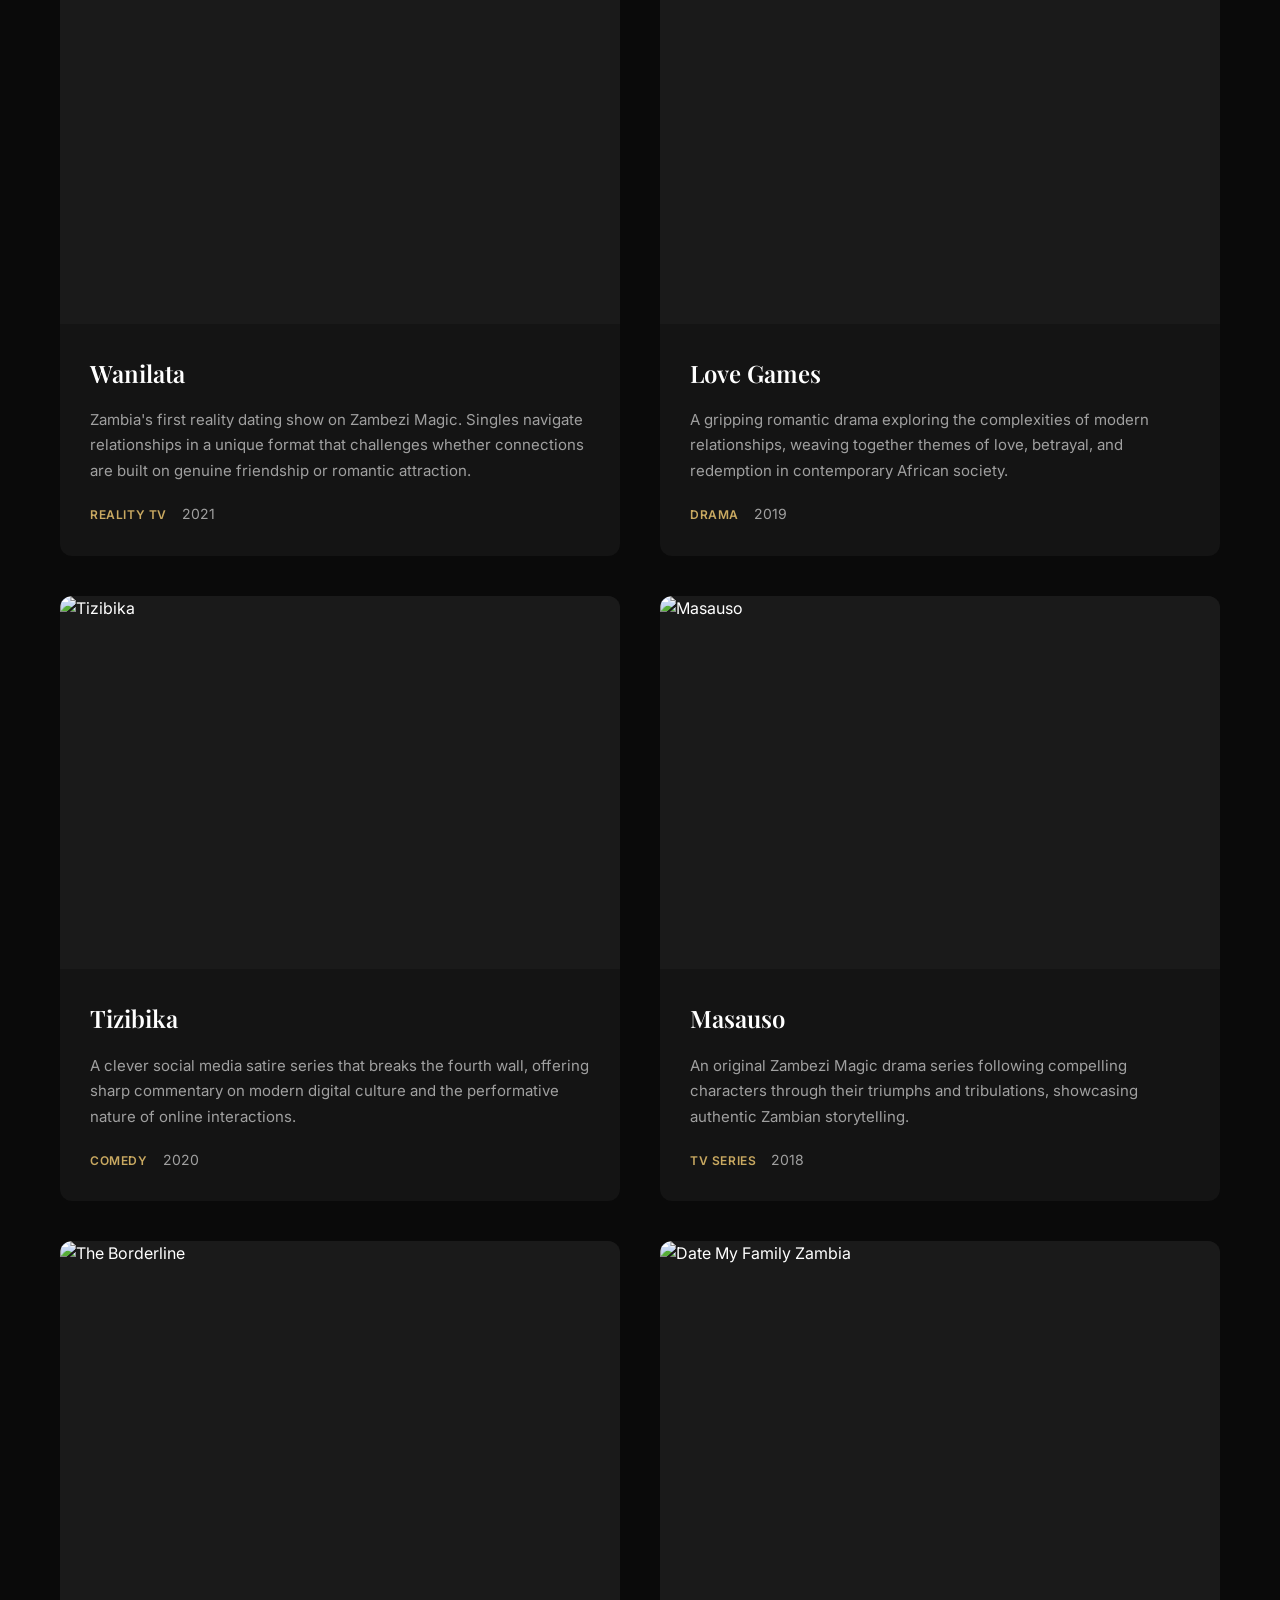
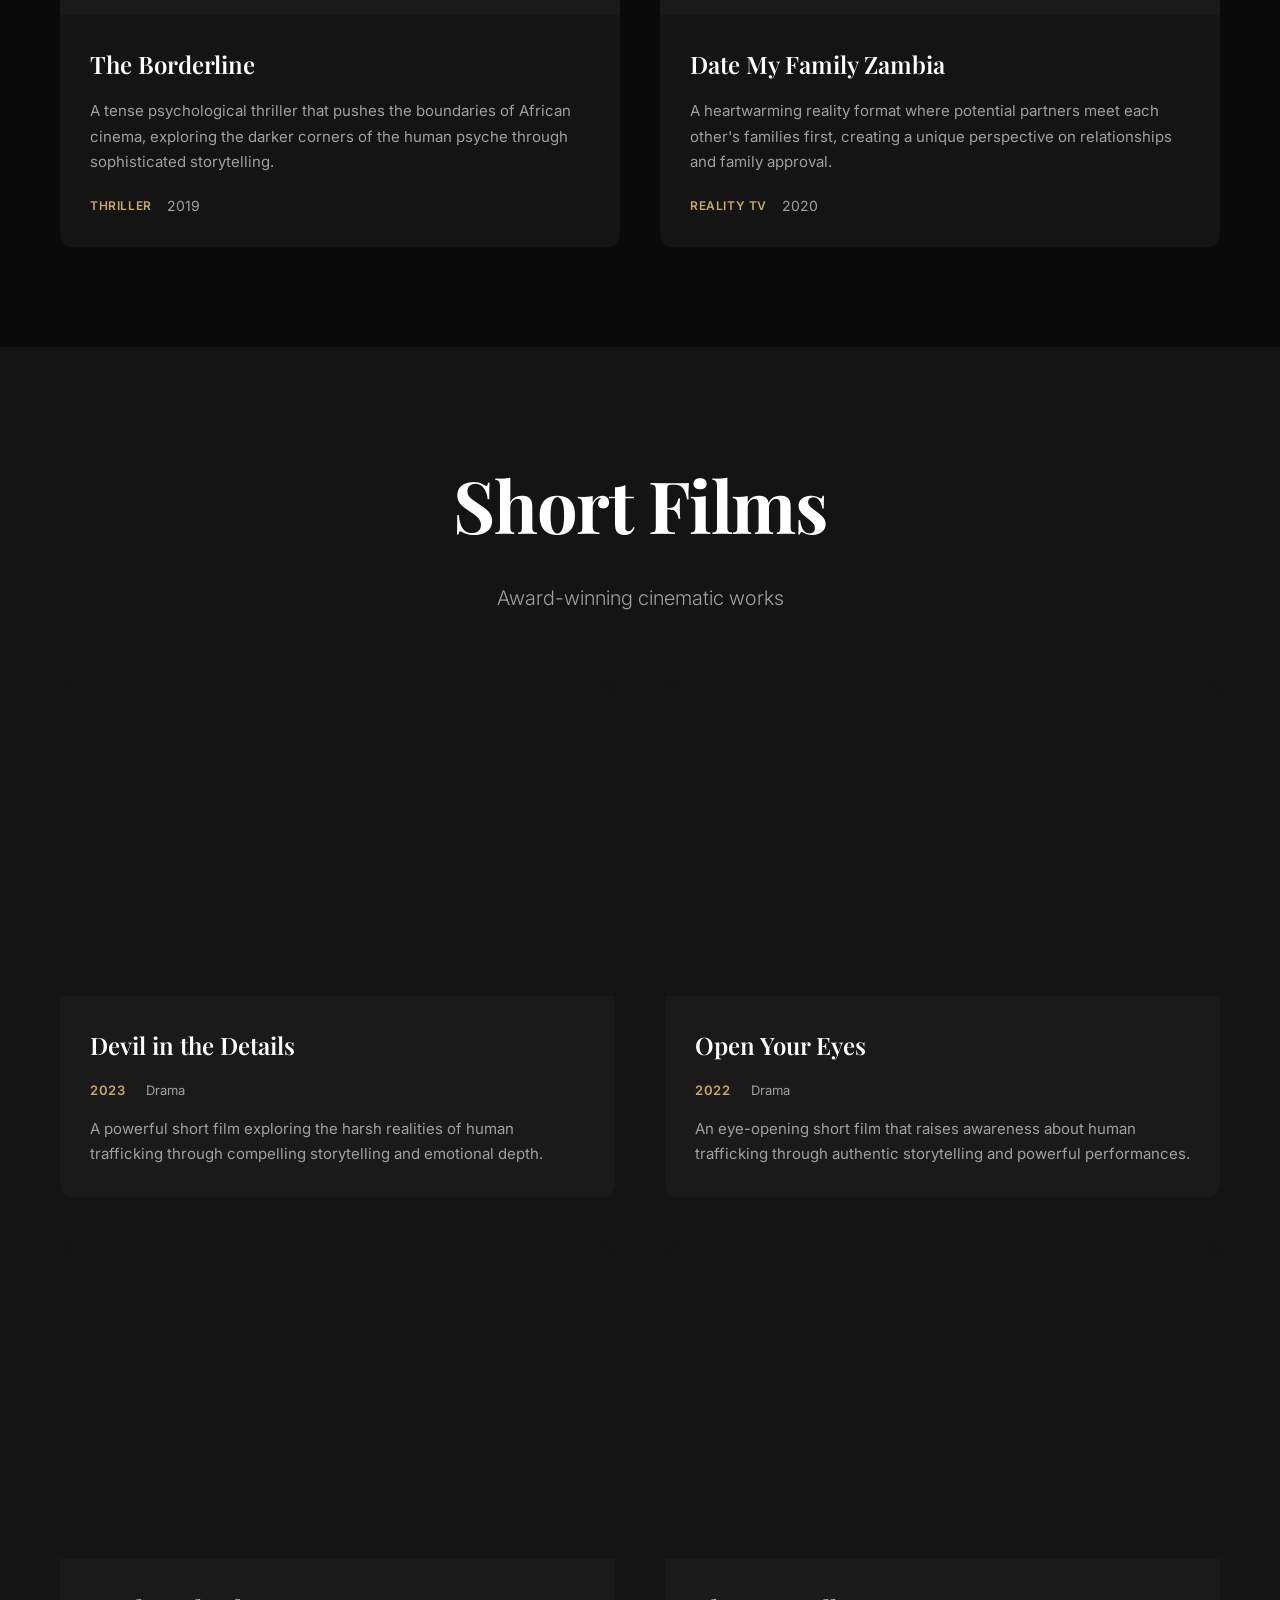
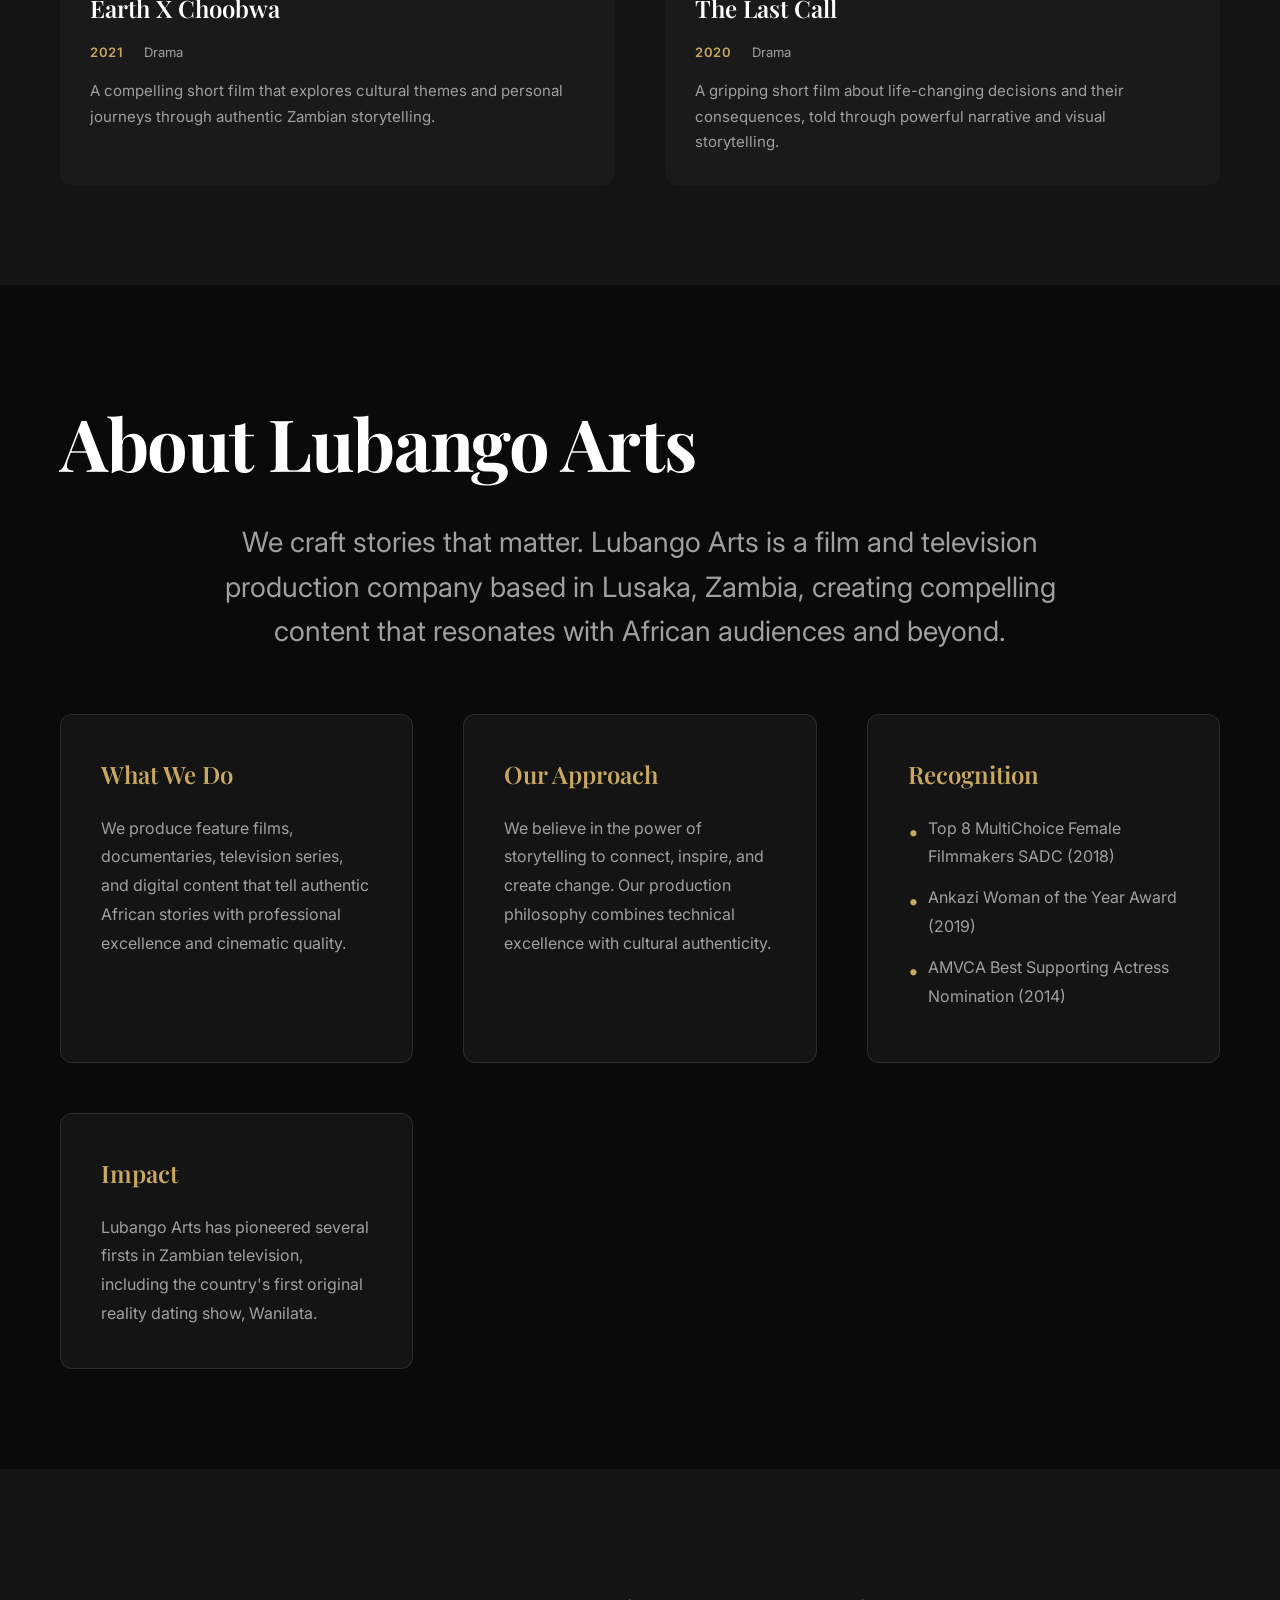
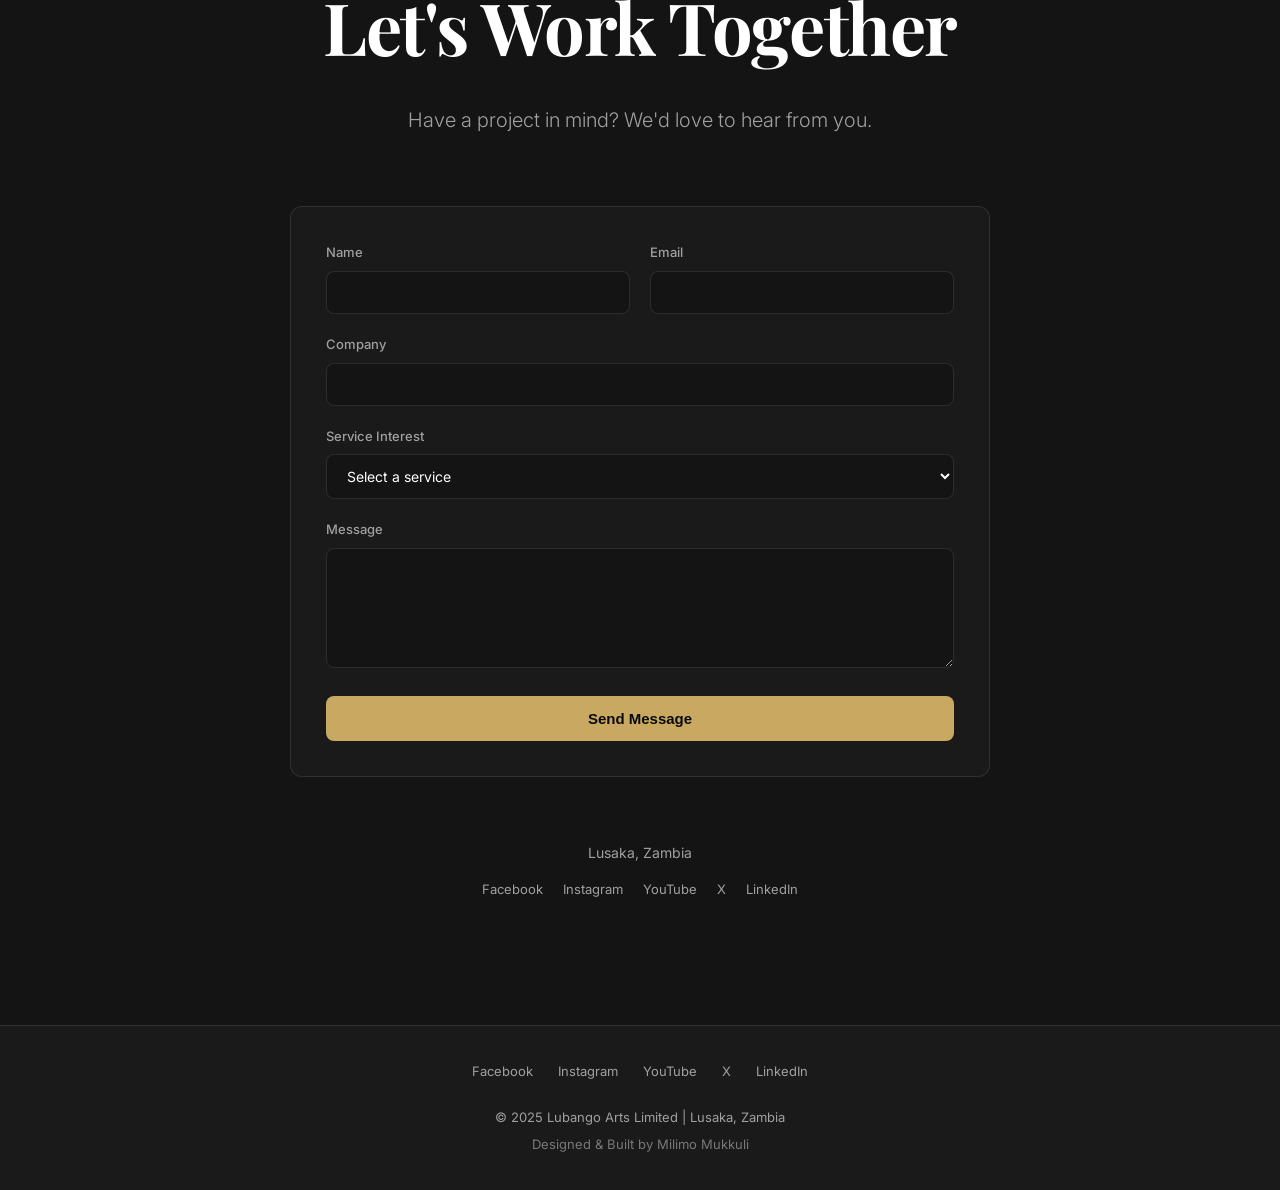
==== commit 46337691: "update" ====
--- a/index.html
+++ b/index.html
@@ -1,31 +1,28 @@
 <!DOCTYPE html>
 <html lang="en">
-
 <head>
     <meta charset="UTF-8">
     <meta name="viewport" content="width=device-width, initial-scale=1.0">
-    <meta name="description"
-        content="Lubango Arts - Award-winning film and television production company based in Lusaka, Zambia. Creating compelling stories for African audiences.">
-    <title>Lubango Arts - Showreel</title>
-    <link rel="icon" type="image/png" href="assets/images/logo_1763362568908.png">
+    <meta name="description" content="Lubango Arts - Award-winning film and television production company based in Lusaka, Zambia. Creating compelling stories for African audiences.">
+    <title>Lubango Arts - Director & Producer Portfolio</title>
+    <link rel="icon" type="image/png" href="assets/images/logo.png">
     <link rel="stylesheet" href="styles.css">
     <link rel="preconnect" href="https://fonts.googleapis.com">
     <link rel="preconnect" href="https://fonts.gstatic.com" crossorigin>
-    <link
-        href="https://fonts.googleapis.com/css2?family=Inter:wght@300;400;500;600;700;800;900&family=Playfair+Display:wght@400;500;600;700;800;900&display=swap"
-        rel="stylesheet">
+    <link href="https://fonts.googleapis.com/css2?family=Inter:wght@300;400;500;600;700&family=Playfair+Display:wght@400;500;600;700;800&display=swap" rel="stylesheet">
 </head>
-
 <body>
     <nav class="nav">
         <div class="nav-container">
-            <a href="index.html" class="logo">
-                <img src="assets/images/logoWithText_1763362568908.png" alt="Lubango Arts" class="logo-img">
+            <a href="#hero" class="logo">
+                <img src="assets/images/logoWithText.png" alt="Lubango Arts" class="logo-img">
             </a>
             <div class="nav-links">
-                <a href="index.html" class="nav-link active">Work</a>
-                <a href="about.html" class="nav-link">About</a>
-                <a href="contact.html" class="nav-link">Contact</a>
+                <a href="#showreel" class="nav-link">Showreel</a>
+                <a href="#work" class="nav-link">Work</a>
+                <a href="#films" class="nav-link">Films</a>
+                <a href="#about" class="nav-link">About</a>
+                <a href="#contact" class="nav-link">Contact</a>
             </div>
             <button class="menu-toggle" aria-label="Toggle menu">
                 <span></span>
@@ -36,11 +33,10 @@
     </nav>
 
     <main class="main">
-        <section class="hero-section">
+        <section id="hero" class="hero-section">
             <div class="hero-content">
                 <h1 class="hero-title">
-                    <span class="hero-title-line">Stories</span>
-                    <span class="hero-title-line">That Move</span>
+                    <span class="hero-title-line">Stories That Move</span>
                     <span class="hero-title-line">The Continent</span>
                 </h1>
                 <p class="hero-subtitle">Film & Television Production | Lusaka, Zambia</p>
@@ -51,226 +47,354 @@
             </div>
         </section>
 
-        <section class="projects" id="projects">
-            <div class="section-label">Selected Work 2015—2024</div>
-
-            <div class="projects-grid">
-                <a href="https://www.dstv.com/zambezimagic/en-zm/show/wanilata" target="_blank" class="project-card">
-                    <div class="project-image-wrapper">
-                        <img src="assets/images/wanilata_1763362568908.jpg" alt="Wanilata" class="project-img">
-                    </div>
-                    <div class="project-info">
-                        <h2 class="project-title">Wanilata</h2>
-                        <div class="project-story">
-                            <div class="project-section-label">[Story]</div>
-                            <p class="project-desc">Zambia's first reality dating show on Zambezi Magic. Singles
-                                navigate relationships in a unique format that challenges whether connections are built
-                                on genuine friendship or romantic attraction.</p>
-                        </div>
-                        <div class="project-awards">
-                            <div class="project-section-label">[Highlights]</div>
-                            <ul class="project-awards-list">
-                                <li>Premiered on Zambezi Magic 2021</li>
-                                <li>First Zambian reality dating series</li>
+        <section id="showreel" class="showreel-section">
+            <div class="section-container">
+                <div class="section-header">
+                    <h2 class="section-title">Director's Showreel</h2>
+                    <p class="section-subtitle">Nancy Handabile - Director & Producer Portfolio</p>
+                </div>
+
+                <div class="featured-showreel">
+                    <div class="showreel-video-wrapper">
+                        <iframe 
+                            src="https://www.youtube.com/embed/6BoPG6YgZ5k?si=kt9FZp2WK-i_iGsM" 
+                            title="Nancy Handabile Showreel" 
+                            frameborder="0" 
+                            allow="accelerometer; autoplay; clipboard-write; encrypted-media; gyroscope; picture-in-picture; web-share" 
+                            referrerpolicy="strict-origin-when-cross-origin" 
+                            allowfullscreen>
+                        </iframe>
+                    </div>
+                    <div class="showreel-info">
+                        <h3 class="showreel-name">Nancy Handabile Showreel 2024</h3>
+                        <p class="showreel-description">A comprehensive showcase of directing and producing work across television and film, highlighting unique storytelling approach and visual style.</p>
+                    </div>
+                </div>
+
+                <div class="additional-showreels">
+                    <h3 class="subsection-title">Additional Showreels</h3>
+                    <div class="showreels-grid">
+                        <div class="showreel-item">
+                            <div class="showreel-video-wrapper">
+                                <iframe 
+                                    src="https://www.youtube.com/embed/UK5acKTGgAw?si=QlBaRLnDbLk1ltTi" 
+                                    title="Nancy Handabile Showreel 1" 
+                                    frameborder="0" 
+                                    allow="accelerometer; autoplay; clipboard-write; encrypted-media; gyroscope; picture-in-picture; web-share" 
+                                    allowfullscreen>
+                                </iframe>
+                            </div>
+                            <h4 class="showreel-item-title">Showreel 2023</h4>
+                        </div>
+                        <div class="showreel-item">
+                            <div class="showreel-video-wrapper">
+                                <iframe 
+                                    src="https://www.youtube.com/embed/EuJ6eySsLec?si=edbEs5LjdV0XC54S" 
+                                    title="Wanilata S02 Promo" 
+                                    frameborder="0" 
+                                    allow="accelerometer; autoplay; clipboard-write; encrypted-media; gyroscope; picture-in-picture; web-share" 
+                                    allowfullscreen>
+                                </iframe>
+                            </div>
+                            <h4 class="showreel-item-title">Wanilata S02 Promo</h4>
+                        </div>
+                    </div>
+                </div>
+            </div>
+        </section>
+
+        <section id="work" class="work-section">
+            <div class="section-container">
+                <div class="section-header">
+                    <h2 class="section-title">Selected Work</h2>
+                    <p class="section-subtitle">2015—2024</p>
+                </div>
+
+                <div class="work-grid">
+                    <div class="work-card">
+                        <div class="work-image-wrapper">
+                            <img src="assets/images/wanilata.jpg" alt="Wanilata" class="work-img">
+                        </div>
+                        <div class="work-info">
+                            <h3 class="work-title">Wanilata</h3>
+                            <p class="work-desc">Zambia's first reality dating show on Zambezi Magic. Singles navigate relationships in a unique format that challenges whether connections are built on genuine friendship or romantic attraction.</p>
+                            <div class="work-meta">
+                                <span class="work-tag">Reality TV</span>
+                                <span class="work-year">2021</span>
+                            </div>
+                        </div>
+                    </div>
+
+                    <div class="work-card">
+                        <div class="work-image-wrapper">
+                            <img src="assets/images/loveGames.jpg" alt="Love Games" class="work-img">
+                        </div>
+                        <div class="work-info">
+                            <h3 class="work-title">Love Games</h3>
+                            <p class="work-desc">A gripping romantic drama exploring the complexities of modern relationships, weaving together themes of love, betrayal, and redemption in contemporary African society.</p>
+                            <div class="work-meta">
+                                <span class="work-tag">Drama</span>
+                                <span class="work-year">2019</span>
+                            </div>
+                        </div>
+                    </div>
+
+                    <div class="work-card">
+                        <div class="work-image-wrapper">
+                            <img src="assets/images/tizibika.webp" alt="Tizibika" class="work-img">
+                        </div>
+                        <div class="work-info">
+                            <h3 class="work-title">Tizibika</h3>
+                            <p class="work-desc">A clever social media satire series that breaks the fourth wall, offering sharp commentary on modern digital culture and the performative nature of online interactions.</p>
+                            <div class="work-meta">
+                                <span class="work-tag">Comedy</span>
+                                <span class="work-year">2020</span>
+                            </div>
+                        </div>
+                    </div>
+
+                    <div class="work-card">
+                        <div class="work-image-wrapper">
+                            <img src="assets/images/masauso.webp" alt="Masauso" class="work-img">
+                        </div>
+                        <div class="work-info">
+                            <h3 class="work-title">Masauso</h3>
+                            <p class="work-desc">An original Zambezi Magic drama series following compelling characters through their triumphs and tribulations, showcasing authentic Zambian storytelling.</p>
+                            <div class="work-meta">
+                                <span class="work-tag">TV Series</span>
+                                <span class="work-year">2018</span>
+                            </div>
+                        </div>
+                    </div>
+
+                    <div class="work-card">
+                        <div class="work-image-wrapper">
+                            <img src="assets/images/theBoarderline.jpg" alt="The Borderline" class="work-img">
+                        </div>
+                        <div class="work-info">
+                            <h3 class="work-title">The Borderline</h3>
+                            <p class="work-desc">A tense psychological thriller that pushes the boundaries of African cinema, exploring the darker corners of the human psyche through sophisticated storytelling.</p>
+                            <div class="work-meta">
+                                <span class="work-tag">Thriller</span>
+                                <span class="work-year">2019</span>
+                            </div>
+                        </div>
+                    </div>
+
+                    <div class="work-card">
+                        <div class="work-image-wrapper">
+                            <img src="assets/images/dateMyFamily.jpg" alt="Date My Family Zambia" class="work-img">
+                        </div>
+                        <div class="work-info">
+                            <h3 class="work-title">Date My Family Zambia</h3>
+                            <p class="work-desc">A heartwarming reality format where potential partners meet each other's families first, creating a unique perspective on relationships and family approval.</p>
+                            <div class="work-meta">
+                                <span class="work-tag">Reality TV</span>
+                                <span class="work-year">2020</span>
+                            </div>
+                        </div>
+                    </div>
+                </div>
+            </div>
+        </section>
+
+        <section id="films" class="films-section">
+            <div class="section-container">
+                <div class="section-header">
+                    <h2 class="section-title">Short Films</h2>
+                    <p class="section-subtitle">Award-winning cinematic works</p>
+                </div>
+
+                <div class="films-grid">
+                    <div class="film-card">
+                        <div class="film-video-wrapper">
+                            <iframe 
+                                src="https://www.youtube.com/embed/8_sQ8C0MCQ0?si=QTVVT0tWQ0UKvm4b" 
+                                title="Devil in the Details" 
+                                frameborder="0" 
+                                allow="accelerometer; autoplay; clipboard-write; encrypted-media; gyroscope; picture-in-picture; web-share" 
+                                allowfullscreen>
+                            </iframe>
+                        </div>
+                        <div class="film-info">
+                            <h3 class="film-title">Devil in the Details</h3>
+                            <div class="film-meta">
+                                <span class="film-year">2023</span>
+                                <span class="film-genre">Drama</span>
+                            </div>
+                            <p class="film-description">A powerful short film exploring the harsh realities of human trafficking through compelling storytelling and emotional depth.</p>
+                        </div>
+                    </div>
+
+                    <div class="film-card">
+                        <div class="film-video-wrapper">
+                            <iframe 
+                                src="https://www.youtube.com/embed/MmqEPsVAmYk?si=D-crEez-qhsM6Wgw" 
+                                title="Open Your Eyes" 
+                                frameborder="0" 
+                                allow="accelerometer; autoplay; clipboard-write; encrypted-media; gyroscope; picture-in-picture; web-share" 
+                                allowfullscreen>
+                            </iframe>
+                        </div>
+                        <div class="film-info">
+                            <h3 class="film-title">Open Your Eyes</h3>
+                            <div class="film-meta">
+                                <span class="film-year">2022</span>
+                                <span class="film-genre">Drama</span>
+                            </div>
+                            <p class="film-description">An eye-opening short film that raises awareness about human trafficking through authentic storytelling and powerful performances.</p>
+                        </div>
+                    </div>
+
+                    <div class="film-card">
+                        <div class="film-video-wrapper">
+                            <iframe 
+                                src="https://www.youtube.com/embed/pra0NYaw5EY?si=-DnmY-TK0kTFnpHy" 
+                                title="Earth X Choobwa" 
+                                frameborder="0" 
+                                allow="accelerometer; autoplay; clipboard-write; encrypted-media; gyroscope; picture-in-picture; web-share" 
+                                allowfullscreen>
+                            </iframe>
+                        </div>
+                        <div class="film-info">
+                            <h3 class="film-title">Earth X Choobwa</h3>
+                            <div class="film-meta">
+                                <span class="film-year">2021</span>
+                                <span class="film-genre">Drama</span>
+                            </div>
+                            <p class="film-description">A compelling short film that explores cultural themes and personal journeys through authentic Zambian storytelling.</p>
+                        </div>
+                    </div>
+
+                    <div class="film-card">
+                        <div class="film-video-wrapper">
+                            <iframe 
+                                src="https://www.youtube.com/embed/dsVAGhd8Zd4?si=QWWCO5V7qPmW9LsV" 
+                                title="The Last Call" 
+                                frameborder="0" 
+                                allow="accelerometer; autoplay; clipboard-write; encrypted-media; gyroscope; picture-in-picture; web-share" 
+                                allowfullscreen>
+                            </iframe>
+                        </div>
+                        <div class="film-info">
+                            <h3 class="film-title">The Last Call</h3>
+                            <div class="film-meta">
+                                <span class="film-year">2020</span>
+                                <span class="film-genre">Drama</span>
+                            </div>
+                            <p class="film-description">A gripping short film about life-changing decisions and their consequences, told through powerful narrative and visual storytelling.</p>
+                        </div>
+                    </div>
+                </div>
+            </div>
+        </section>
+
+        <section id="about" class="about-section">
+            <div class="section-container">
+                <div class="about-content">
+                    <h2 class="section-title">About Lubango Arts</h2>
+                    <p class="about-lead">We craft stories that matter. Lubango Arts is a film and television production company based in Lusaka, Zambia, creating compelling content that resonates with African audiences and beyond.</p>
+
+                    <div class="about-grid">
+                        <div class="about-block">
+                            <h3 class="about-heading">What We Do</h3>
+                            <p>We produce feature films, documentaries, television series, and digital content that tell authentic African stories with professional excellence and cinematic quality.</p>
+                        </div>
+                        <div class="about-block">
+                            <h3 class="about-heading">Our Approach</h3>
+                            <p>We believe in the power of storytelling to connect, inspire, and create change. Our production philosophy combines technical excellence with cultural authenticity.</p>
+                        </div>
+                        <div class="about-block">
+                            <h3 class="about-heading">Recognition</h3>
+                            <ul class="achievements-list">
+                                <li>Top 8 MultiChoice Female Filmmakers SADC (2018)</li>
+                                <li>Ankazi Woman of the Year Award (2019)</li>
+                                <li>AMVCA Best Supporting Actress Nomination (2014)</li>
                             </ul>
                         </div>
-                        <span class="project-cta">Wanilata ©</span>
-                    </div>
-                </a>
-
-                <a href="#" class="project-card">
-                    <div class="project-image-wrapper">
-                        <img src="assets/images/loveGames_1763362568908.jpg" alt="Love Games" class="project-img">
-                    </div>
-                    <div class="project-info">
-                        <h2 class="project-title">Love Games</h2>
-                        <div class="project-story">
-                            <div class="project-section-label">[Story]</div>
-                            <p class="project-desc">A gripping romantic drama that explores the complexities of modern
-                                relationships, weaving together themes of love, betrayal, and the pursuit of redemption
-                                in contemporary African society.</p>
-                        </div>
-                        <div class="project-awards">
-                            <div class="project-section-label">[Highlights]</div>
-                            <ul class="project-awards-list">
-                                <li>AMVCA Nomination 2019</li>
-                                <li>Feature film production</li>
-                            </ul>
-                        </div>
-                        <span class="project-cta">Love Games ©</span>
-                    </div>
-                </a>
-
-                <a href="#" class="project-card">
-                    <div class="project-image-wrapper">
-                        <img src="assets/images/tizibika_1763362568908.webp" alt="Tizibika" class="project-img">
-                    </div>
-                    <div class="project-info">
-                        <h2 class="project-title">Tizibika</h2>
-                        <div class="project-story">
-                            <div class="project-section-label">[Story]</div>
-                            <p class="project-desc">A clever social media satire series that breaks the fourth wall,
-                                offering sharp commentary on modern digital culture and the performative nature of
-                                online interactions in Zambia.</p>
-                        </div>
-                        <div class="project-awards">
-                            <div class="project-section-label">[Highlights]</div>
-                            <ul class="project-awards-list">
-                                <li>Mock reality format</li>
-                                <li>Viral social media success</li>
-                            </ul>
-                        </div>
-                        <span class="project-cta">Tizibika ©</span>
-                    </div>
-                </a>
-
-                <a href="#" class="project-card">
-                    <div class="project-image-wrapper">
-                        <img src="assets/images/Masauso_1763362568908.webp" alt="Masauso" class="project-img">
-                    </div>
-                    <div class="project-info">
-                        <h2 class="project-title">Masauso</h2>
-                        <div class="project-story">
-                            <div class="project-section-label">[Story]</div>
-                            <p class="project-desc">An original Zambezi Magic drama series following compelling
-                                characters through their triumphs and tribulations, showcasing authentic Zambian
-                                storytelling with production excellence.</p>
-                        </div>
-                        <div class="project-awards">
-                            <div class="project-section-label">[Highlights]</div>
-                            <ul class="project-awards-list">
-                                <li>Zambezi Magic Original Series</li>
-                                <li>Multi-season drama production</li>
-                            </ul>
-                        </div>
-                        <span class="project-cta">Masauso ©</span>
-                    </div>
-                </a>
-
-                <a href="#" class="project-card">
-                    <div class="project-image-wrapper">
-                        <img src="assets/images/theBoarderline_1763362568908.jpg" alt="The Borderline"
-                            class="project-img">
-                    </div>
-                    <div class="project-info">
-                        <h2 class="project-title">The Borderline</h2>
-                        <div class="project-story">
-                            <div class="project-section-label">[Story]</div>
-                            <p class="project-desc">A tense psychological thriller that pushes the boundaries of African
-                                cinema, exploring the darker corners of the human psyche through sophisticated
-                                storytelling and visual artistry.</p>
-                        </div>
-                        <div class="project-awards">
-                            <div class="project-section-label">[Highlights]</div>
-                            <ul class="project-awards-list">
-                                <li>Feature film release 2019</li>
-                                <li>Thriller genre exploration</li>
-                            </ul>
-                        </div>
-                        <span class="project-cta">The Borderline ©</span>
-                    </div>
-                </a>
-
-                <a href="#" class="project-card">
-                    <div class="project-image-wrapper">
-                        <img src="assets/images/dateMyFamily_1763362568908.jpg" alt="Date My Family Zambia"
-                            class="project-img">
-                    </div>
-                    <div class="project-info">
-                        <h2 class="project-title">Date My Family Zambia</h2>
-                        <div class="project-story">
-                            <div class="project-section-label">[Story]</div>
-                            <p class="project-desc">A heartwarming reality format where potential partners meet each
-                                other's families first, creating a unique perspective on relationships and the
-                                importance of family approval in Zambian culture.</p>
-                        </div>
-                        <div class="project-awards">
-                            <div class="project-section-label">[Highlights]</div>
-                            <ul class="project-awards-list">
-                                <li>Local adaptation of international format</li>
-                                <li>Family-focused reality series</li>
-                            </ul>
-                        </div>
-                        <span class="project-cta">Date My Family ©</span>
-                    </div>
-                </a>
-
-                <a href="#" class="project-card">
-                    <div class="project-image-wrapper">
-                        <img src="assets/images/dmf_1763362568908.webp" alt="Date My Family Campaign"
-                            class="project-img">
-                    </div>
-                    <div class="project-info">
-                        <h2 class="project-title">DMF Campaign</h2>
-                        <div class="project-story">
-                            <div class="project-section-label">[Story]</div>
-                            <p class="project-desc">An integrated marketing campaign designed to promote Date My Family
-                                Zambia, engaging audiences through creative storytelling and strategic media placement
-                                across multiple platforms.</p>
-                        </div>
-                        <div class="project-awards">
-                            <div class="project-section-label">[Highlights]</div>
-                            <ul class="project-awards-list">
-                                <li>Multi-platform marketing campaign</li>
-                                <li>Strategic audience engagement</li>
-                            </ul>
-                        </div>
-                        <span class="project-cta">DMF Campaign ©</span>
-                    </div>
-                </a>
-
-                <a href="#" class="project-card">
-                    <div class="project-image-wrapper">
-                        <img src="assets/images/mastercook_1763362568908.jpg" alt="Master Cook" class="project-img">
-                    </div>
-                    <div class="project-info">
-                        <h2 class="project-title">Master Cook</h2>
-                        <div class="project-story">
-                            <div class="project-section-label">[Story]</div>
-                            <p class="project-desc">A vibrant culinary competition series celebrating African cuisine
-                                and showcasing the diverse flavors, techniques, and traditions that make our continent's
-                                food culture extraordinary.</p>
-                        </div>
-                        <div class="project-awards">
-                            <div class="project-section-label">[Highlights]</div>
-                            <ul class="project-awards-list">
-                                <li>Culinary competition format</li>
-                                <li>Celebration of African cuisine</li>
-                            </ul>
-                        </div>
-                        <span class="project-cta">Master Cook ©</span>
-                    </div>
-                </a>
-            </div>
-        </section>
-
-        <section class="cta-section">
-            <div class="cta-content">
-                <h2 class="cta-title">Let's Create Together</h2>
-                <p class="cta-text">Ready to bring your vision to life?</p>
-                <a href="contact.html" class="cta-button">Start a Project</a>
+                        <div class="about-block">
+                            <h3 class="about-heading">Impact</h3>
+                            <p>Lubango Arts has pioneered several firsts in Zambian television, including the country's first original reality dating show, Wanilata.</p>
+                        </div>
+                    </div>
+                </div>
+            </div>
+        </section>
+
+        <section id="contact" class="contact-section">
+            <div class="section-container">
+                <div class="section-header">
+                    <h2 class="section-title">Let's Work Together</h2>
+                    <p class="section-subtitle">Have a project in mind? We'd love to hear from you.</p>
+                </div>
+
+                <div class="contact-wrapper">
+                    <form class="contact-form" id="contactForm">
+                        <div class="form-row">
+                            <div class="form-group">
+                                <label for="name">Name</label>
+                                <input type="text" id="name" name="name" required>
+                            </div>
+                            <div class="form-group">
+                                <label for="email">Email</label>
+                                <input type="email" id="email" name="email" required>
+                            </div>
+                        </div>
+                        <div class="form-group">
+                            <label for="company">Company</label>
+                            <input type="text" id="company" name="company">
+                        </div>
+                        <div class="form-group">
+                            <label for="service">Service Interest</label>
+                            <select id="service" name="service" required>
+                                <option value="">Select a service</option>
+                                <option value="film">Film Production</option>
+                                <option value="tv">Television Series</option>
+                                <option value="reality">Reality TV</option>
+                                <option value="commercial">Commercial</option>
+                                <option value="digital">Digital Content</option>
+                                <option value="voice">Voice & Audio</option>
+                                <option value="other">Other</option>
+                            </select>
+                        </div>
+                        <div class="form-group">
+                            <label for="message">Message</label>
+                            <textarea id="message" name="message" rows="5" required></textarea>
+                        </div>
+                        <button type="submit" class="submit-btn">Send Message</button>
+                        <div id="formMessage" class="form-message"></div>
+                    </form>
+                    <div class="contact-social">
+                        <p>Lusaka, Zambia</p>
+                        <div class="contact-social-links">
+                            <a href="https://www.facebook.com/lubangoarts" target="_blank" rel="noopener">Facebook</a>
+                            <a href="https://www.instagram.com/lubangoarts" target="_blank" rel="noopener">Instagram</a>
+                            <a href="https://www.youtube.com/@lubangoarts" target="_blank" rel="noopener">YouTube</a>
+                            <a href="https://x.com/lubangoarts" target="_blank" rel="noopener">X</a>
+                            <a href="https://zm.linkedin.com/in/nancyhandabile" target="_blank" rel="noopener">LinkedIn</a>
+                        </div>
+                    </div>
+                </div>
             </div>
         </section>
     </main>
 
     <footer class="footer">
         <div class="footer-content">
-            <div class="footer-left">
-                <p>&copy; 2025 Lubango Arts Limited</p>
-                <p>Lusaka, Zambia</p>
+            <div class="footer-social">
+                <a href="https://www.facebook.com/lubangoarts" target="_blank" rel="noopener">Facebook</a>
+                <a href="https://www.instagram.com/lubangoarts" target="_blank" rel="noopener">Instagram</a>
+                <a href="https://www.youtube.com/@lubangoarts" target="_blank" rel="noopener">YouTube</a>
+                <a href="https://x.com/lubangoarts" target="_blank" rel="noopener">X</a>
+                <a href="https://zm.linkedin.com/in/nancyhandabile" target="_blank" rel="noopener">LinkedIn</a>
+            </div>
+            <div class="footer-center">
+                <p>&copy; 2025 Lubango Arts Limited | Lusaka, Zambia</p>
                 <p class="footer-designer">Designed & Built by Milimo Mukkuli</p>
-            </div>
-            <div class="footer-social">
-                <a href="https://www.facebook.com/lubangoarts" target="_blank">Facebook</a>
-                <a href="https://www.instagram.com/lubangoarts" target="_blank">Instagram</a>
-                <a href="https://www.youtube.com/@lubangoarts" target="_blank">YouTube</a>
-                <a href="https://x.com/lubangoarts" target="_blank">X</a>
-                <a href="https://zm.linkedin.com/in/nancyhandabile" target="_blank">LinkedIn</a>
             </div>
         </div>
     </footer>
 
     <script src="script.js"></script>
 </body>
-
-</html>+</html>
--- a/styles.css
+++ b/styles.css
@@ -1,36 +1,29 @@
+:root {
+    --bg-primary: #0a0a0a;
+    --bg-secondary: #141414;
+    --bg-tertiary: #1a1a1a;
+    --text-primary: #ffffff;
+    --text-secondary: #a0a0a0;
+    --accent-primary: #c9a961;
+    --accent-hover: #d4b876;
+    --border: rgba(255, 255, 255, 0.1);
+}
+
 * {
     margin: 0;
     padding: 0;
     box-sizing: border-box;
 }
 
-:root {
-    --bg-primary: #0a0a0a;
-    --bg-secondary: #111111;
-    --bg-tertiary: #1a1a1a;
-    --text-primary: #ffffff;
-    --text-secondary: #a0a0a0;
-    --text-tertiary: #707070;
-    --accent-primary: #c9a871;
-    --accent-secondary: #8b6f47;
-    --accent-glow: rgba(201, 168, 113, 0.3);
-    --border: rgba(255, 255, 255, 0.08);
-    --gradient-1: linear-gradient(135deg, #667eea 0%, #764ba2 100%);
-    --gradient-2: linear-gradient(135deg, #f093fb 0%, #f5576c 100%);
-    --gradient-3: linear-gradient(135deg, #4facfe 0%, #00f2fe 100%);
-}
-
 html {
     scroll-behavior: smooth;
-    overflow-x: hidden;
 }
 
 body {
     font-family: 'Inter', -apple-system, BlinkMacSystemFont, 'Segoe UI', sans-serif;
-    background: var(--bg-primary);
+    background-color: var(--bg-primary);
     color: var(--text-primary);
     line-height: 1.6;
-    font-size: 16px;
     overflow-x: hidden;
 }
 
@@ -40,45 +33,41 @@
     left: 0;
     right: 0;
     z-index: 1000;
-    background: rgba(10, 10, 10, 0.8);
-    backdrop-filter: blur(20px);
+    background-color: rgba(10, 10, 10, 0.95);
+    backdrop-filter: blur(10px);
     border-bottom: 1px solid var(--border);
+    transition: transform 0.3s ease;
 }
 
 .nav-container {
-    max-width: 1600px;
+    max-width: 1400px;
     margin: 0 auto;
-    padding: 20px 60px;
+    padding: 12px 60px;
     display: flex;
     justify-content: space-between;
     align-items: center;
 }
 
-.logo {
-    font-size: 20px;
-    font-weight: 700;
-    color: var(--text-primary);
-    text-decoration: none;
-    letter-spacing: -0.02em;
-    display: flex;
-    align-items: center;
-}
-
 .logo-img {
-    height: 50px;
+    height: 32px;
     width: auto;
-    filter: brightness(1.2);
+    transition: opacity 0.3s ease;
+}
+
+.logo:hover .logo-img {
+    opacity: 0.8;
 }
 
 .nav-links {
     display: flex;
-    gap: 50px;
+    gap: 40px;
+    align-items: center;
 }
 
 .nav-link {
     color: var(--text-secondary);
     text-decoration: none;
-    font-size: 15px;
+    font-size: 14px;
     font-weight: 500;
     transition: color 0.3s ease;
     position: relative;
@@ -87,43 +76,41 @@
 .nav-link::after {
     content: '';
     position: absolute;
-    bottom: -5px;
+    bottom: -3px;
     left: 0;
     width: 0;
-    height: 2px;
-    background: var(--accent-primary);
+    height: 1px;
+    background-color: var(--accent-primary);
     transition: width 0.3s ease;
 }
 
-.nav-link:hover,
-.nav-link.active {
+.nav-link:hover {
     color: var(--text-primary);
 }
 
-.nav-link:hover::after,
-.nav-link.active::after {
+.nav-link:hover::after {
     width: 100%;
 }
 
 .menu-toggle {
     display: none;
     flex-direction: column;
-    gap: 6px;
+    gap: 5px;
     background: none;
     border: none;
     cursor: pointer;
-    padding: 10px;
+    padding: 5px;
 }
 
 .menu-toggle span {
-    width: 28px;
+    width: 25px;
     height: 2px;
-    background: var(--text-primary);
+    background-color: var(--text-primary);
     transition: all 0.3s ease;
 }
 
 .menu-toggle.active span:nth-child(1) {
-    transform: rotate(45deg) translate(8px, 8px);
+    transform: rotate(45deg) translate(5px, 5px);
 }
 
 .menu-toggle.active span:nth-child(2) {
@@ -131,46 +118,7 @@
 }
 
 .menu-toggle.active span:nth-child(3) {
-    transform: rotate(-45deg) translate(7px, -7px);
-}
-
-@media (max-width: 968px) {
-    .nav-container {
-        padding: 20px 30px;
-    }
-
-    .logo-img {
-        height: 40px;
-    }
-
-    .nav-links {
-        position: fixed;
-        top: 0;
-        right: -100%;
-        flex-direction: column;
-        background: var(--bg-secondary);
-        padding: 100px 50px;
-        gap: 40px;
-        transition: right 0.4s cubic-bezier(0.65, 0, 0.35, 1);
-        height: 100vh;
-        width: 100%;
-        max-width: 400px;
-        border-left: 1px solid var(--border);
-    }
-
-    .nav-links.active {
-        right: 0;
-    }
-
-    .menu-toggle {
-        display: flex;
-        z-index: 1001;
-    }
-}
-
-.main {
-    padding-top: 100px;
-    min-height: 100vh;
+    transform: rotate(-45deg) translate(7px, -6px);
 }
 
 .hero-section {
@@ -179,9 +127,8 @@
     flex-direction: column;
     justify-content: center;
     align-items: center;
+    padding: 100px 60px 60px;
     position: relative;
-    padding: 60px;
-    background: radial-gradient(ellipse at center, rgba(201, 168, 113, 0.05) 0%, transparent 70%);
 }
 
 .hero-content {
@@ -191,22 +138,18 @@
 
 .hero-title {
     font-family: 'Playfair Display', serif;
-    font-size: clamp(60px, 10vw, 140px);
+    font-size: clamp(60px, 10vw, 120px);
     font-weight: 800;
-    letter-spacing: -0.04em;
-    line-height: 0.95;
-    margin-bottom: 40px;
-    background: linear-gradient(135deg, #ffffff 0%, var(--accent-primary) 100%);
-    -webkit-background-clip: text;
-    -webkit-text-fill-color: transparent;
-    background-clip: text;
+    letter-spacing: -0.02em;
+    line-height: 1.1;
+    margin-bottom: 30px;
 }
 
 .hero-title-line {
     display: block;
     opacity: 0;
-    transform: translateY(40px);
-    animation: fadeInUp 1s ease forwards;
+    transform: translateY(30px);
+    animation: fadeInUp 0.8s ease forwards;
 }
 
 .hero-title-line:nth-child(1) {
@@ -215,10 +158,6 @@
 
 .hero-title-line:nth-child(2) {
     animation-delay: 0.4s;
-}
-
-.hero-title-line:nth-child(3) {
-    animation-delay: 0.6s;
 }
 
 @keyframes fadeInUp {
@@ -229,24 +168,15 @@
 }
 
 .hero-subtitle {
-    font-size: clamp(16px, 2vw, 22px);
-    color: var(--text-secondary);
-    font-weight: 400;
+    font-size: clamp(18px, 2vw, 24px);
+    color: var(--text-secondary);
+    font-weight: 300;
     letter-spacing: 0.05em;
-    text-transform: uppercase;
-    opacity: 0;
-    animation: fadeIn 1s ease 0.8s forwards;
-}
-
-@keyframes fadeIn {
-    to {
-        opacity: 1;
-    }
 }
 
 .scroll-indicator {
     position: absolute;
-    bottom: 60px;
+    bottom: 40px;
     left: 50%;
     transform: translateX(-50%);
     display: flex;
@@ -254,523 +184,445 @@
     align-items: center;
     gap: 15px;
     opacity: 0;
-    animation: fadeIn 1s ease 1.2s forwards;
+    animation: fadeIn 1s ease 1s forwards;
+}
+
+@keyframes fadeIn {
+    to {
+        opacity: 1;
+    }
 }
 
 .scroll-indicator span {
     font-size: 12px;
-    color: var(--text-tertiary);
     letter-spacing: 0.1em;
     text-transform: uppercase;
+    color: var(--text-secondary);
 }
 
 .scroll-line {
     width: 1px;
-    height: 40px;
+    height: 60px;
     background: linear-gradient(to bottom, var(--accent-primary), transparent);
-    animation: scrollPulse 2s ease infinite;
+    animation: scrollPulse 2s ease-in-out infinite;
 }
 
 @keyframes scrollPulse {
     0%, 100% {
         opacity: 0.3;
-        transform: translateY(0);
     }
     50% {
         opacity: 1;
-        transform: translateY(10px);
-    }
-}
-
-.projects {
-    max-width: 1800px;
+    }
+}
+
+.section-container {
+    max-width: 1400px;
     margin: 0 auto;
-    padding: 120px 60px;
-}
-
-.section-label {
-    font-size: 12px;
-    color: var(--text-tertiary);
-    letter-spacing: 0.2em;
-    text-transform: uppercase;
-    margin-bottom: 80px;
+    padding: 100px 60px;
+}
+
+.section-header {
     text-align: center;
-}
-
-.projects-grid {
+    margin-bottom: 70px;
+}
+
+.section-title {
+    font-family: 'Playfair Display', serif;
+    font-size: clamp(42px, 6vw, 72px);
+    font-weight: 700;
+    letter-spacing: -0.02em;
+    margin-bottom: 20px;
+}
+
+.section-subtitle {
+    font-size: clamp(16px, 2vw, 20px);
+    color: var(--text-secondary);
+    font-weight: 300;
+}
+
+.showreel-section {
+    background-color: var(--bg-secondary);
+}
+
+.featured-showreel {
+    margin-bottom: 100px;
+}
+
+.showreel-video-wrapper {
+    position: relative;
+    width: 100%;
+    padding-top: 56.25%;
+    background-color: var(--bg-tertiary);
+    border-radius: 12px;
+    overflow: hidden;
+    margin-bottom: 40px;
+}
+
+.showreel-video-wrapper iframe {
+    position: absolute;
+    top: 0;
+    left: 0;
+    width: 100%;
+    height: 100%;
+    border: none;
+}
+
+.showreel-info {
+    text-align: center;
+    max-width: 800px;
+    margin: 0 auto;
+}
+
+.showreel-name {
+    font-family: 'Playfair Display', serif;
+    font-size: clamp(28px, 4vw, 42px);
+    font-weight: 600;
+    margin-bottom: 20px;
+}
+
+.showreel-description {
+    font-size: 18px;
+    line-height: 1.8;
+    color: var(--text-secondary);
+}
+
+.subsection-title {
+    font-family: 'Playfair Display', serif;
+    font-size: clamp(28px, 3vw, 36px);
+    font-weight: 600;
+    margin-bottom: 40px;
+    text-align: center;
+}
+
+.showreels-grid {
     display: grid;
-    grid-template-columns: 1fr;
-    gap: 0;
-}
-
-@media (max-width: 968px) {
-    .projects {
-        padding: 80px 30px;
-    }
-
-    .section-label {
-        margin-bottom: 60px;
-    }
-}
-
-.project-card {
-    text-decoration: none;
-    color: inherit;
+    grid-template-columns: repeat(auto-fit, minmax(450px, 1fr));
+    gap: 40px;
+}
+
+.showreel-item {
+    background-color: var(--bg-tertiary);
+    border-radius: 12px;
+    overflow: hidden;
+    transition: transform 0.3s ease, box-shadow 0.3s ease;
+}
+
+.showreel-item:hover {
+    transform: translateY(-8px);
+    box-shadow: 0 20px 40px rgba(0, 0, 0, 0.4);
+}
+
+.showreel-item-title {
+    padding: 25px;
+    font-size: 18px;
+    font-weight: 600;
+    text-align: center;
+    color: var(--text-primary);
+}
+
+.work-section {
+    background-color: var(--bg-primary);
+}
+
+.work-grid {
     display: grid;
-    grid-template-columns: 45% 55%;
-    background: linear-gradient(to right, rgba(26, 26, 26, 0.5) 0%, rgba(26, 26, 26, 0.95) 45%, rgba(26, 26, 26, 1) 60%);
-    margin-bottom: 40px;
-    border-radius: 0;
+    grid-template-columns: repeat(auto-fit, minmax(380px, 1fr));
+    gap: 40px;
+}
+
+.work-card {
+    background-color: var(--bg-secondary);
+    border-radius: 12px;
     overflow: hidden;
-    transition: all 0.4s ease;
+    transition: transform 0.3s ease, box-shadow 0.3s ease;
     opacity: 0;
     transform: translateY(30px);
-}
-
-.project-card.visible {
-    opacity: 1;
-    transform: translateY(0);
-}
-
-.project-card:hover {
-    background: linear-gradient(to right, rgba(30, 30, 30, 0.6) 0%, rgba(30, 30, 30, 0.98) 45%, rgba(30, 30, 30, 1) 60%);
-}
-
-@media (max-width: 968px) {
-    .project-card {
-        grid-template-columns: 1fr;
-        margin-bottom: 30px;
-    }
-}
-
-.project-image-wrapper {
+    animation: fadeInUp 0.6s ease forwards;
+}
+
+.work-card:hover {
+    transform: translateY(-10px);
+    box-shadow: 0 20px 40px rgba(0, 0, 0, 0.4);
+}
+
+.work-image-wrapper {
     position: relative;
     width: 100%;
-    height: 100%;
-    min-height: 450px;
+    padding-top: 66.67%;
     overflow: hidden;
-}
-
-@media (max-width: 968px) {
-    .project-image-wrapper {
-        min-height: 300px;
-    }
-}
-
-.project-img {
+    background-color: var(--bg-tertiary);
+}
+
+.work-img {
+    position: absolute;
+    top: 0;
+    left: 0;
     width: 100%;
     height: 100%;
     object-fit: cover;
-    object-position: center;
-    transition: transform 0.6s ease;
-}
-
-.project-card:hover .project-img {
-    transform: scale(1.03);
-}
-
-.project-info {
+    transition: transform 0.5s ease;
+}
+
+.work-card:hover .work-img {
+    transform: scale(1.05);
+}
+
+.work-info {
+    padding: 30px;
+}
+
+.work-title {
+    font-family: 'Playfair Display', serif;
+    font-size: 24px;
+    font-weight: 600;
+    margin-bottom: 15px;
+}
+
+.work-desc {
+    font-size: 15px;
+    line-height: 1.7;
+    color: var(--text-secondary);
+    margin-bottom: 20px;
+}
+
+.work-meta {
     display: flex;
-    flex-direction: column;
-    justify-content: center;
-    gap: 30px;
-    padding: 60px 50px;
-    background: transparent;
-}
-
-@media (max-width: 968px) {
-    .project-info {
-        padding: 40px 30px;
-    }
-}
-
-.project-title {
+    gap: 15px;
+    align-items: center;
+}
+
+.work-tag {
+    font-size: 12px;
+    font-weight: 600;
+    letter-spacing: 0.05em;
+    text-transform: uppercase;
+    color: var(--accent-primary);
+}
+
+.work-year {
+    font-size: 14px;
+    color: var(--text-secondary);
+}
+
+.films-section {
+    background-color: var(--bg-secondary);
+}
+
+.films-grid {
+    display: grid;
+    grid-template-columns: repeat(auto-fit, minmax(450px, 1fr));
+    gap: 50px;
+}
+
+.film-card {
+    background-color: var(--bg-tertiary);
+    border-radius: 12px;
+    overflow: hidden;
+    transition: transform 0.3s ease, box-shadow 0.3s ease;
+}
+
+.film-card:hover {
+    transform: translateY(-10px);
+    box-shadow: 0 20px 40px rgba(0, 0, 0, 0.4);
+}
+
+.film-video-wrapper {
+    position: relative;
+    width: 100%;
+    padding-top: 56.25%;
+    background-color: var(--bg-secondary);
+}
+
+.film-video-wrapper iframe {
+    position: absolute;
+    top: 0;
+    left: 0;
+    width: 100%;
+    height: 100%;
+    border: none;
+}
+
+.film-info {
+    padding: 30px;
+}
+
+.film-title {
     font-family: 'Playfair Display', serif;
-    font-size: clamp(28px, 4vw, 42px);
+    font-size: 24px;
     font-weight: 600;
-    letter-spacing: -0.01em;
-    line-height: 1.2;
-    color: var(--text-primary);
-    margin-bottom: 10px;
-}
-
-.project-story {
     margin-bottom: 15px;
 }
 
-.project-section-label {
-    font-size: 11px;
-    color: var(--text-tertiary);
-    letter-spacing: 0.1em;
-    text-transform: uppercase;
-    margin-bottom: 8px;
-    font-weight: 500;
-}
-
-.project-desc {
+.film-meta {
+    display: flex;
+    gap: 20px;
+    margin-bottom: 15px;
+}
+
+.film-year {
+    font-size: 13px;
+    font-weight: 600;
+    letter-spacing: 0.05em;
+    color: var(--accent-primary);
+}
+
+.film-genre {
+    font-size: 13px;
+    color: var(--text-secondary);
+}
+
+.film-description {
     font-size: 15px;
-    color: var(--text-secondary);
+    line-height: 1.7;
+    color: var(--text-secondary);
+}
+
+.about-section {
+    background-color: var(--bg-primary);
+}
+
+.about-lead {
+    font-size: clamp(20px, 3vw, 28px);
+    line-height: 1.6;
+    color: var(--text-secondary);
+    margin-bottom: 60px;
+    text-align: center;
+    max-width: 900px;
+    margin-left: auto;
+    margin-right: auto;
+}
+
+.about-grid {
+    display: grid;
+    grid-template-columns: repeat(auto-fit, minmax(300px, 1fr));
+    gap: 50px;
+    margin-top: 60px;
+}
+
+.about-block {
+    padding: 40px;
+    background-color: var(--bg-secondary);
+    border-radius: 12px;
+    border: 1px solid var(--border);
+}
+
+.about-heading {
+    font-family: 'Playfair Display', serif;
+    font-size: 24px;
+    font-weight: 600;
+    margin-bottom: 20px;
+    color: var(--accent-primary);
+}
+
+.about-block p {
+    font-size: 16px;
     line-height: 1.8;
-}
-
-.project-awards {
-    margin-bottom: 20px;
-}
-
-.project-awards-list {
+    color: var(--text-secondary);
+}
+
+.achievements-list {
     list-style: none;
-    padding: 0;
-    margin: 0;
-}
-
-.project-awards-list li {
-    font-size: 14px;
-    color: var(--text-secondary);
+}
+
+.achievements-list li {
+    font-size: 16px;
     line-height: 1.8;
-    padding-left: 16px;
+    color: var(--text-secondary);
+    padding-left: 20px;
     position: relative;
-}
-
-.project-awards-list li:before {
-    content: '·';
+    margin-bottom: 12px;
+}
+
+.achievements-list li::before {
+    content: '•';
     position: absolute;
     left: 0;
     color: var(--accent-primary);
-    font-weight: bold;
-}
-
-.project-cta {
-    display: inline-block;
-    color: var(--text-primary);
+    font-size: 20px;
+}
+
+.contact-section {
+    background-color: var(--bg-secondary);
+}
+
+.contact-wrapper {
+    max-width: 700px;
+    margin: 0 auto;
+}
+
+.contact-form {
+    background-color: var(--bg-tertiary);
+    padding: 35px;
+    border-radius: 12px;
+    border: 1px solid var(--border);
+    margin-bottom: 40px;
+}
+
+.contact-social {
+    text-align: center;
+    padding: 25px 0;
+}
+
+.contact-social p {
+    font-size: 14px;
+    color: var(--text-secondary);
+    margin-bottom: 15px;
+}
+
+.contact-social-links {
+    display: flex;
+    justify-content: center;
+    gap: 20px;
+    flex-wrap: wrap;
+}
+
+.contact-social-links a {
+    color: var(--text-secondary);
+    text-decoration: none;
+    font-size: 13px;
+    transition: color 0.3s ease;
+}
+
+.contact-social-links a:hover {
+    color: var(--accent-primary);
+}
+
+.form-row {
+    display: grid;
+    grid-template-columns: 1fr 1fr;
+    gap: 20px;
+}
+
+.form-group {
+    margin-bottom: 20px;
+}
+
+.form-group label {
+    display: block;
     font-size: 13px;
     font-weight: 500;
-    padding: 12px 28px;
-    border: 1px solid var(--border);
-    border-radius: 4px;
-    transition: all 0.3s ease;
-    text-align: center;
-    align-self: flex-start;
-}
-
-.project-card:hover .project-cta {
-    border-color: var(--accent-primary);
+    margin-bottom: 8px;
+    color: var(--text-secondary);
+    transition: color 0.3s ease;
+}
+
+.form-group.focused label {
     color: var(--accent-primary);
-    background: rgba(201, 168, 113, 0.05);
-}
-
-.cta-section {
-    padding: 150px 60px;
-    background: radial-gradient(ellipse at center, rgba(201, 168, 113, 0.08) 0%, transparent 70%);
-    text-align: center;
-}
-
-.cta-content {
-    max-width: 800px;
-    margin: 0 auto;
-}
-
-.cta-title {
-    font-family: 'Playfair Display', serif;
-    font-size: clamp(40px, 6vw, 72px);
-    font-weight: 700;
-    letter-spacing: -0.02em;
-    margin-bottom: 20px;
-}
-
-.cta-text {
-    font-size: 20px;
-    color: var(--text-secondary);
-    margin-bottom: 40px;
-}
-
-.cta-button {
-    display: inline-block;
-    padding: 20px 50px;
-    font-size: 16px;
-    font-weight: 600;
-    letter-spacing: 0.05em;
-    text-transform: uppercase;
-    text-decoration: none;
-    color: var(--bg-primary);
-    background: var(--accent-primary);
-    border-radius: 4px;
-    transition: all 0.3s ease;
-}
-
-.cta-button:hover {
-    background: var(--accent-secondary);
-    transform: translateY(-4px);
-    box-shadow: 0 10px 40px rgba(201, 168, 113, 0.4);
-}
-
-.about-main {
-    padding-top: 120px;
-}
-
-.about-hero {
-    max-width: 1000px;
-    margin: 0 auto;
-    padding: 100px 60px 80px;
-    text-align: center;
-}
-
-.about-title {
-    font-family: 'Playfair Display', serif;
-    font-size: clamp(48px, 7vw, 84px);
-    font-weight: 800;
-    letter-spacing: -0.03em;
-    line-height: 1.1;
-    margin-bottom: 40px;
-}
-
-.about-lead {
-    font-size: 22px;
-    color: var(--text-secondary);
-    line-height: 1.7;
-    font-weight: 300;
-}
-
-.about-content {
-    max-width: 1000px;
-    margin: 0 auto;
-    padding: 60px 60px 150px;
-}
-
-.about-section {
-    margin-bottom: 100px;
-}
-
-.section-heading {
-    font-family: 'Playfair Display', serif;
-    font-size: 42px;
-    font-weight: 700;
-    letter-spacing: -0.02em;
-    margin-bottom: 40px;
-    color: var(--accent-primary);
-}
-
-.large-text {
-    font-size: 20px;
-    line-height: 1.9;
-    color: var(--text-secondary);
-    margin-bottom: 30px;
-}
-
-.two-column {
-    display: grid;
-    grid-template-columns: repeat(2, 1fr);
-    gap: 50px;
-}
-
-@media (max-width: 968px) {
-    .about-hero {
-        padding: 80px 30px 60px;
-    }
-
-    .about-content {
-        padding: 40px 30px 100px;
-    }
-
-    .two-column {
-        grid-template-columns: 1fr;
-        gap: 40px;
-    }
-}
-
-.service-block h3 {
-    font-size: 24px;
-    font-weight: 600;
-    margin-bottom: 15px;
-    color: var(--accent-primary);
-}
-
-.service-block p {
-    font-size: 16px;
-    line-height: 1.8;
-    color: var(--text-secondary);
-}
-
-.achievements {
-    display: flex;
-    flex-direction: column;
-    gap: 40px;
-}
-
-.achievement {
-    border-left: 3px solid var(--accent-primary);
-    padding-left: 30px;
-    transition: all 0.3s ease;
-}
-
-.achievement:hover {
-    border-left-color: var(--accent-secondary);
-    transform: translateX(10px);
-}
-
-.achievement-year {
-    font-family: 'Playfair Display', serif;
-    font-size: 28px;
-    font-weight: 700;
-    color: var(--accent-primary);
-    display: block;
-    margin-bottom: 10px;
-}
-
-.achievement p {
-    font-size: 18px;
-    line-height: 1.7;
-    color: var(--text-secondary);
-}
-
-.contact-main {
-    padding-top: 100px;
-}
-
-.contact-hero {
-    max-width: 900px;
-    margin: 0 auto;
-    padding: 40px 60px 30px;
-    text-align: center;
-}
-
-.contact-title {
-    font-family: 'Playfair Display', serif;
-    font-size: clamp(36px, 5vw, 56px);
-    font-weight: 700;
-    letter-spacing: -0.02em;
-    line-height: 1.2;
-    margin-bottom: 15px;
-}
-
-.contact-subtitle {
-    font-size: 18px;
-    color: var(--text-secondary);
-    font-weight: 300;
-}
-
-.contact-content {
-    max-width: 1400px;
-    margin: 0 auto;
-    padding: 40px 60px 80px;
-}
-
-.contact-grid {
-    display: grid;
-    grid-template-columns: 1fr 2fr;
-    gap: 80px;
-}
-
-@media (max-width: 968px) {
-    .contact-hero {
-        padding: 80px 30px 60px;
-    }
-
-    .contact-content {
-        padding: 40px 30px 100px;
-    }
-
-    .contact-grid {
-        grid-template-columns: 1fr;
-        gap: 60px;
-    }
-}
-
-.contact-info {
-    display: flex;
-    flex-direction: column;
-    gap: 35px;
-}
-
-.info-block h3 {
-    font-size: 14px;
-    font-weight: 700;
-    text-transform: uppercase;
-    letter-spacing: 0.1em;
-    margin-bottom: 20px;
-    color: var(--accent-primary);
-}
-
-.info-block p {
-    font-size: 18px;
-    color: var(--text-secondary);
-}
-
-.social-list {
-    display: flex;
-    flex-direction: column;
-    gap: 15px;
-}
-
-.social-list a {
-    color: var(--text-secondary);
-    text-decoration: none;
-    font-size: 18px;
-    transition: all 0.3s ease;
-    position: relative;
-    padding-left: 20px;
-}
-
-.social-list a::before {
-    content: '→';
-    position: absolute;
-    left: 0;
-    opacity: 0;
-    transition: opacity 0.3s ease;
-    color: var(--accent-primary);
-}
-
-.social-list a:hover {
-    color: var(--accent-primary);
-    padding-left: 30px;
-}
-
-.social-list a:hover::before {
-    opacity: 1;
-}
-
-.contact-form {
-    background: transparent;
-}
-
-.form-row {
-    display: grid;
-    grid-template-columns: repeat(2, 1fr);
-    gap: 20px;
-    margin-bottom: 20px;
-}
-
-@media (max-width: 768px) {
-    .form-row {
-        grid-template-columns: 1fr;
-    }
-}
-
-.form-group {
-    margin-bottom: 30px;
-}
-
-.form-group label {
-    display: block;
-    font-size: 14px;
-    font-weight: 600;
-    margin-bottom: 12px;
-    color: var(--accent-primary);
-    letter-spacing: 0.05em;
-    text-transform: uppercase;
 }
 
 .form-group input,
 .form-group select,
 .form-group textarea {
     width: 100%;
-    padding: 18px 20px;
-    font-size: 16px;
-    font-family: inherit;
+    padding: 12px 16px;
+    background-color: var(--bg-secondary);
     border: 1px solid var(--border);
-    border-radius: 4px;
-    background: var(--bg-secondary);
+    border-radius: 8px;
     color: var(--text-primary);
-    transition: all 0.3s ease;
+    font-family: 'Inter', sans-serif;
+    font-size: 14px;
+    transition: border-color 0.3s ease;
 }
 
 .form-group input:focus,
@@ -778,37 +630,41 @@
 .form-group textarea:focus {
     outline: none;
     border-color: var(--accent-primary);
-    background: var(--bg-tertiary);
-    box-shadow: 0 0 0 3px var(--accent-glow);
+}
+
+.form-group textarea {
+    resize: vertical;
+    min-height: 120px;
 }
 
 .submit-btn {
     width: 100%;
-    padding: 20px;
-    font-size: 16px;
-    font-weight: 600;
-    font-family: inherit;
-    letter-spacing: 0.05em;
-    text-transform: uppercase;
-    background: var(--accent-primary);
+    padding: 14px 32px;
+    background-color: var(--accent-primary);
     color: var(--bg-primary);
     border: none;
-    border-radius: 4px;
-    cursor: none;
-    transition: all 0.3s ease;
+    border-radius: 8px;
+    font-size: 15px;
+    font-weight: 600;
+    cursor: pointer;
+    transition: background-color 0.3s ease, transform 0.2s ease;
 }
 
 .submit-btn:hover {
-    background: var(--accent-secondary);
-    transform: translateY(-4px);
-    box-shadow: 0 10px 40px rgba(201, 168, 113, 0.4);
+    background-color: var(--accent-hover);
+    transform: translateY(-2px);
+}
+
+.submit-btn:active {
+    transform: translateY(0);
 }
 
 .form-message {
-    margin-top: 30px;
-    padding: 20px;
-    border-radius: 4px;
+    margin-top: 20px;
+    padding: 15px;
+    border-radius: 8px;
     text-align: center;
+    font-weight: 500;
     display: none;
 }
 
@@ -819,66 +675,39 @@
     border: 1px solid rgba(76, 175, 80, 0.3);
 }
 
+.form-message.error {
+    display: block;
+    background: rgba(244, 67, 54, 0.1);
+    color: #f44336;
+    border: 1px solid rgba(244, 67, 54, 0.3);
+}
+
 .footer {
+    background-color: var(--bg-tertiary);
     border-top: 1px solid var(--border);
-    padding: 40px 0;
-    background: var(--bg-secondary);
+    padding: 35px 60px 30px;
 }
 
 .footer-content {
-    max-width: 1600px;
+    max-width: 1400px;
     margin: 0 auto;
-    padding: 0 60px;
-    display: flex;
-    justify-content: space-between;
-    align-items: center;
-    gap: 40px;
-}
-
-@media (max-width: 968px) {
-    .footer-content {
-        flex-direction: column;
-        text-align: center;
-        gap: 25px;
-        padding: 0 30px;
-    }
-}
-
-.footer-left {
     display: flex;
     flex-direction: column;
-    gap: 6px;
-}
-
-.footer-left p {
-    font-size: 13px;
-    color: var(--text-tertiary);
-    margin: 0;
-    line-height: 1.6;
-}
-
-.footer-designer {
-    font-size: 12px;
-    color: var(--text-tertiary);
-    opacity: 0.7;
+    align-items: center;
+    gap: 25px;
 }
 
 .footer-social {
     display: flex;
     gap: 25px;
-    align-items: center;
-}
-
-@media (max-width: 968px) {
-    .footer-social {
-        justify-content: center;
-    }
+    justify-content: center;
+    flex-wrap: wrap;
 }
 
 .footer-social a {
-    font-size: 14px;
     color: var(--text-secondary);
     text-decoration: none;
+    font-size: 13px;
     transition: color 0.3s ease;
 }
 
@@ -886,13 +715,123 @@
     color: var(--accent-primary);
 }
 
-@media (hover: none) {
-    body {
-        cursor: auto;
-    }
-    
-    .custom-cursor,
-    .custom-cursor-dot {
-        display: none;
-    }
-}
+.footer-center {
+    text-align: center;
+}
+
+.footer-center p {
+    font-size: 13px;
+    color: var(--text-secondary);
+    margin-bottom: 6px;
+}
+
+.footer-designer {
+    font-size: 12px;
+    opacity: 0.7;
+}
+
+@media (max-width: 1024px) {
+    .nav-container,
+    .section-container,
+    .footer {
+        padding-left: 40px;
+        padding-right: 40px;
+    }
+
+    .hero-section {
+        padding: 80px 40px 40px;
+    }
+
+    .showreels-grid,
+    .films-grid {
+        grid-template-columns: 1fr;
+    }
+
+    .work-grid {
+        grid-template-columns: repeat(auto-fit, minmax(300px, 1fr));
+    }
+
+    .contact-wrapper {
+        max-width: 100%;
+    }
+
+    .contact-form {
+        padding: 30px;
+    }
+}
+
+@media (max-width: 768px) {
+    .nav-links {
+        position: fixed;
+        top: 60px;
+        left: 0;
+        right: 0;
+        flex-direction: column;
+        background-color: var(--bg-secondary);
+        padding: 30px;
+        gap: 20px;
+        transform: translateX(100%);
+        transition: transform 0.3s ease;
+        border-bottom: 1px solid var(--border);
+    }
+
+    .nav-links.active {
+        transform: translateX(0);
+    }
+
+    .menu-toggle {
+        display: flex;
+    }
+
+    .nav-container,
+    .section-container,
+    .footer {
+        padding-left: 25px;
+        padding-right: 25px;
+    }
+
+    .hero-section {
+        padding: 100px 25px 40px;
+        min-height: 80vh;
+    }
+
+    .section-header {
+        margin-bottom: 50px;
+    }
+
+    .work-grid {
+        grid-template-columns: 1fr;
+    }
+
+    .about-grid {
+        grid-template-columns: 1fr;
+        gap: 30px;
+    }
+
+    .contact-form {
+        padding: 25px;
+    }
+
+    .form-row {
+        grid-template-columns: 1fr;
+    }
+
+    .footer {
+        padding: 30px 25px 25px;
+    }
+
+    .footer-social {
+        gap: 20px;
+    }
+}
+
+@media (max-width: 480px) {
+    .showreels-grid,
+    .films-grid {
+        grid-template-columns: 1fr;
+    }
+
+    .work-image-wrapper {
+        padding-top: 75%;
+    }
+}
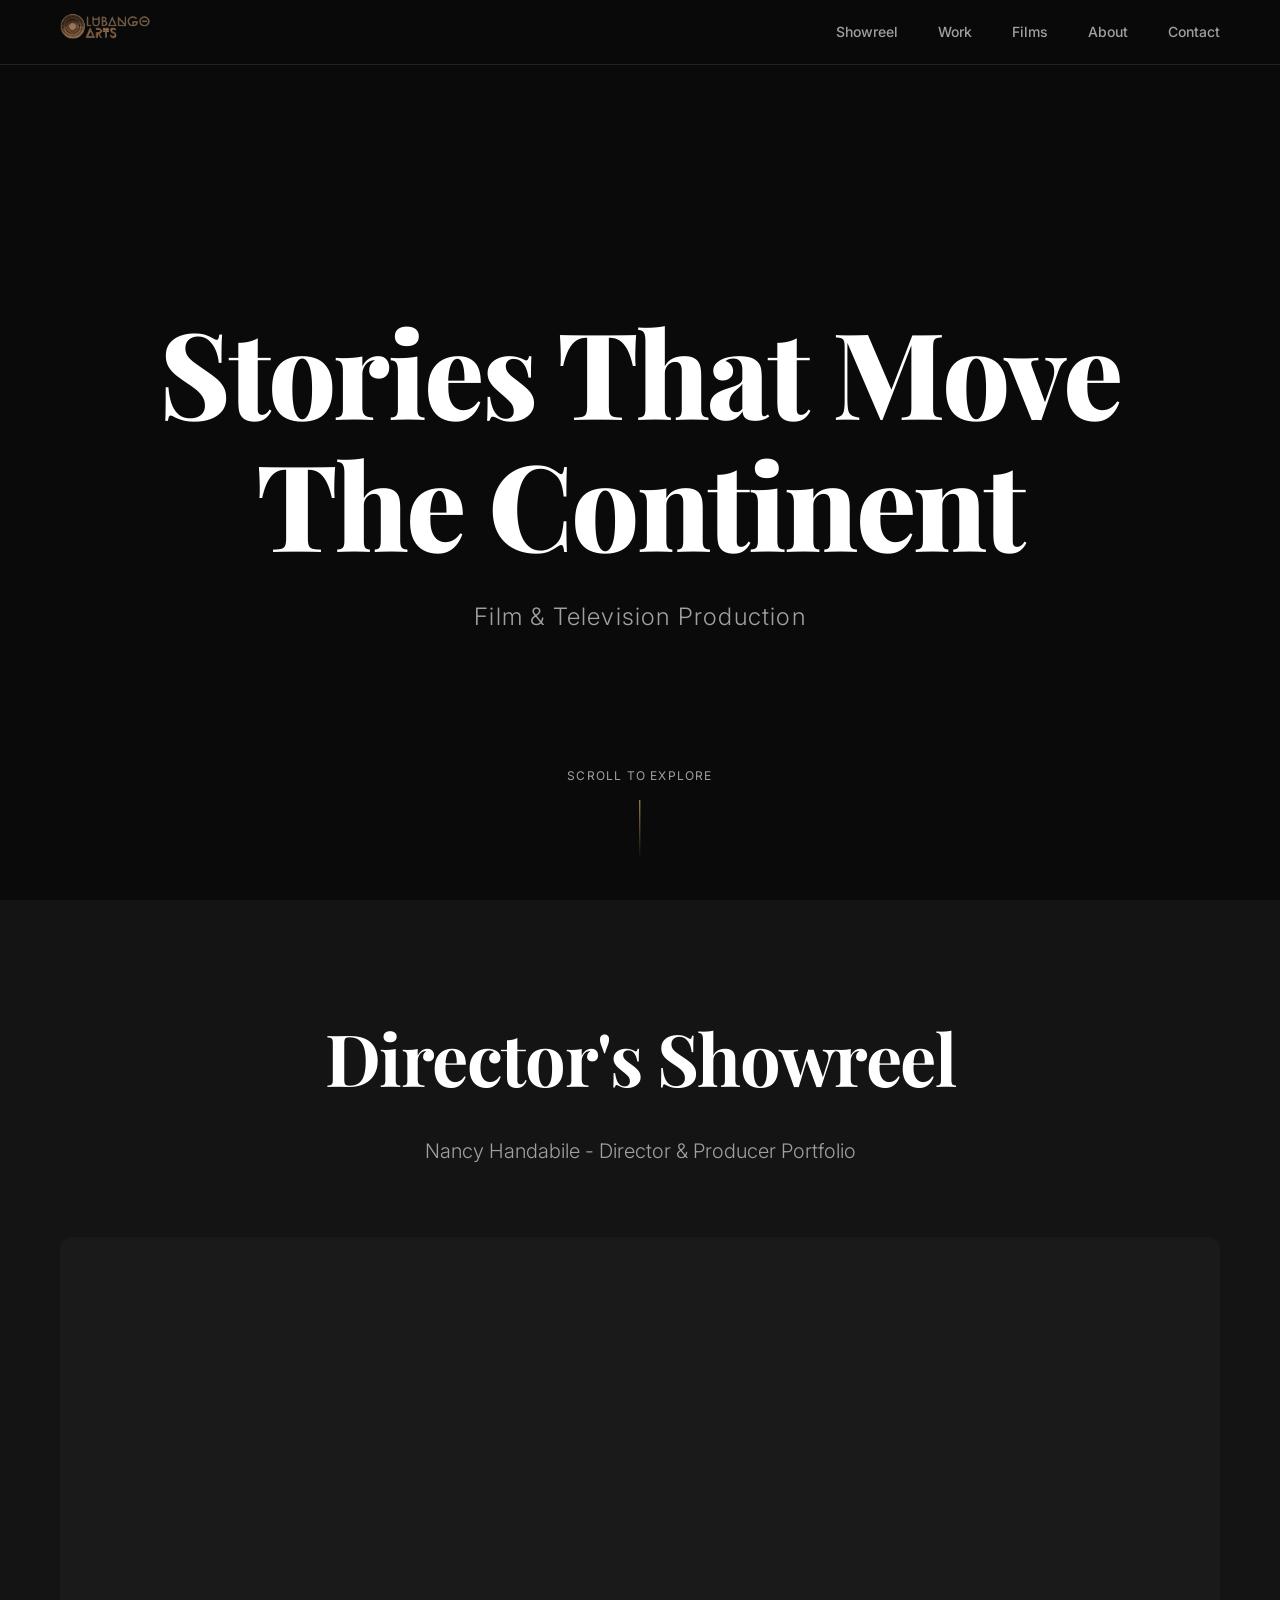
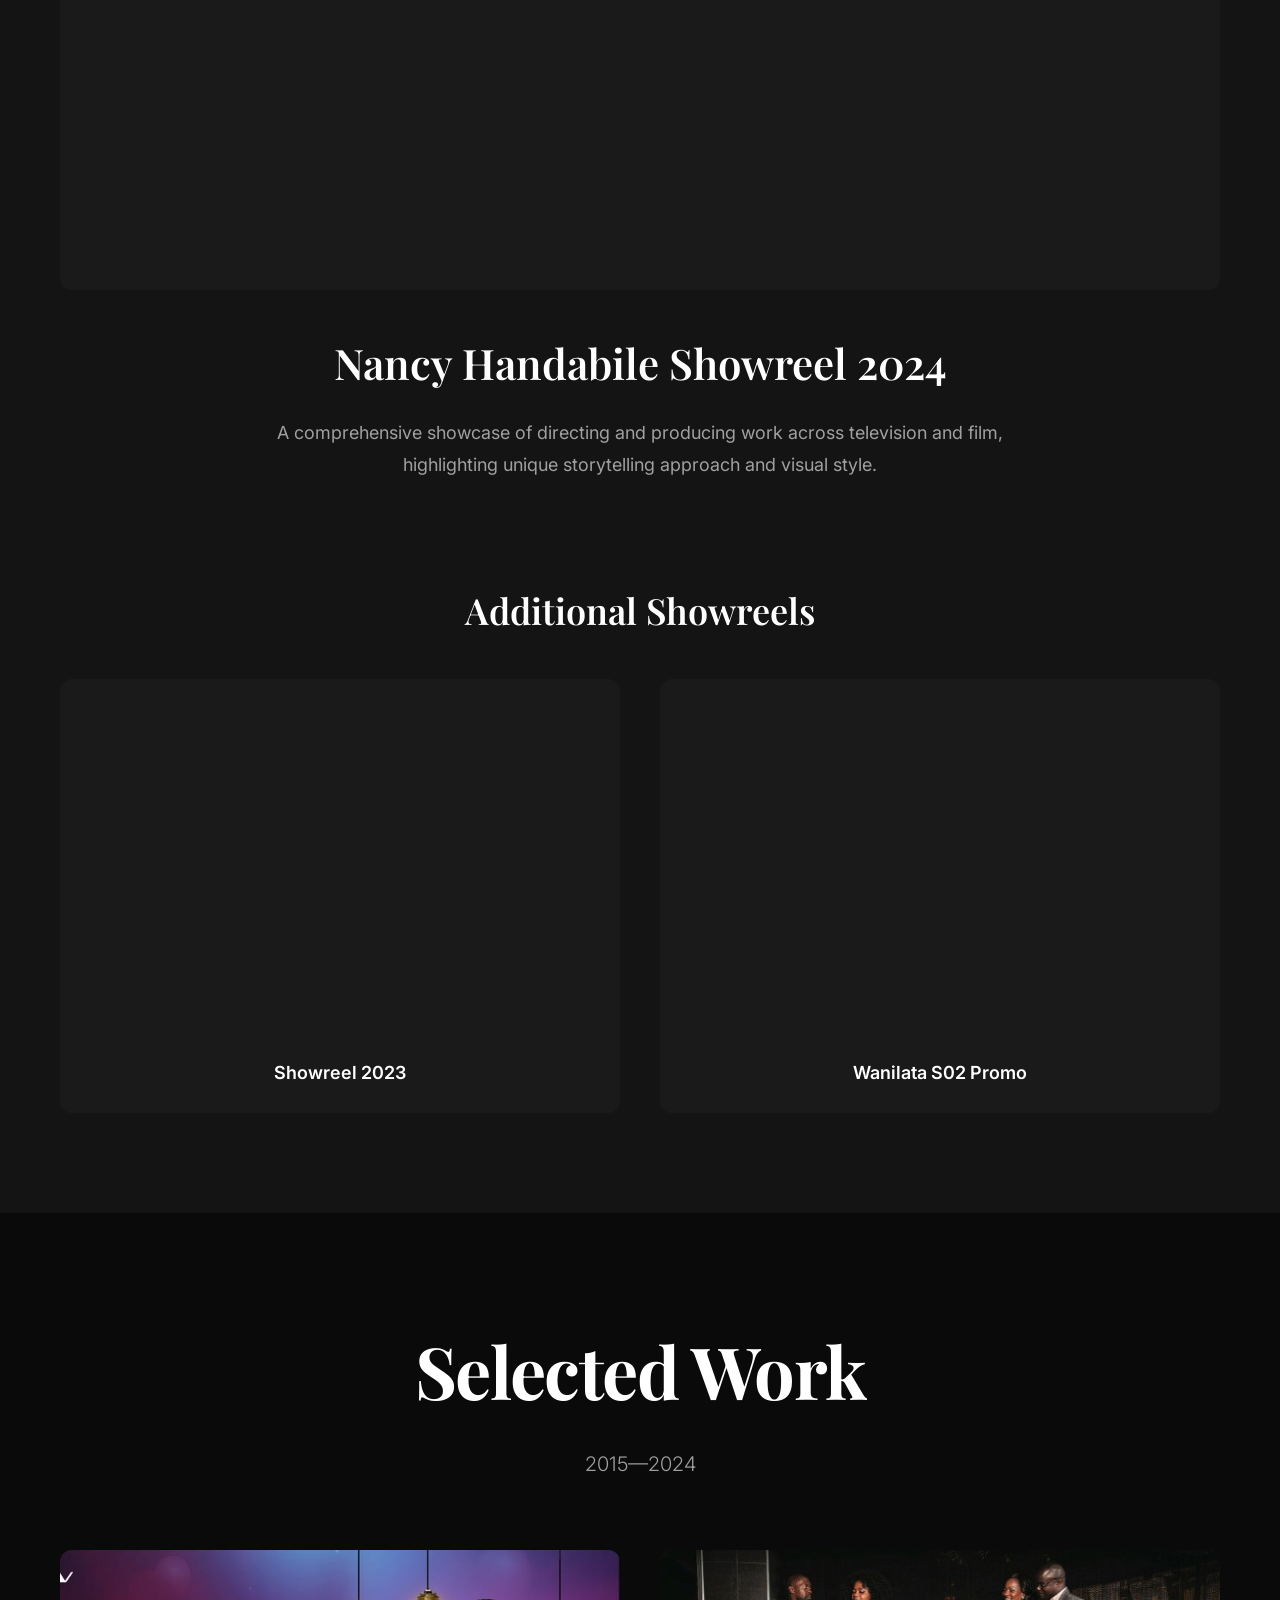
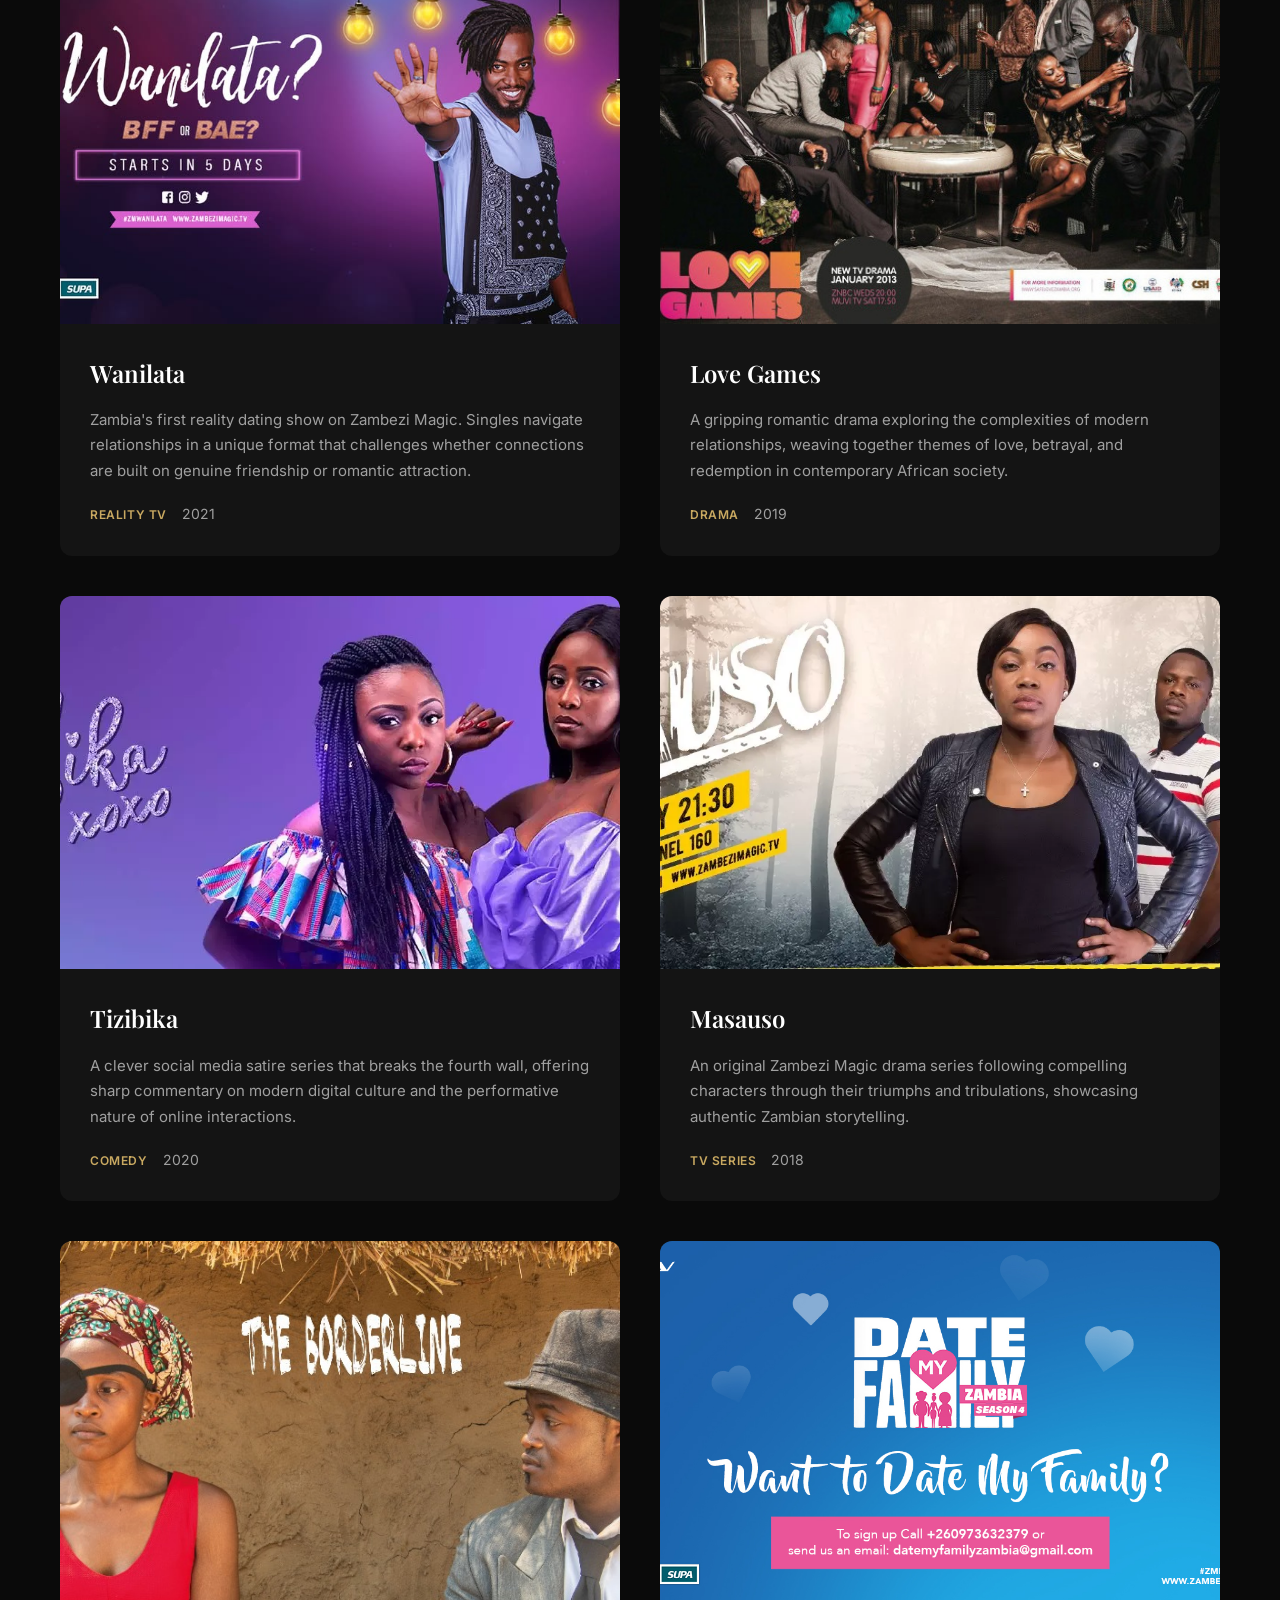
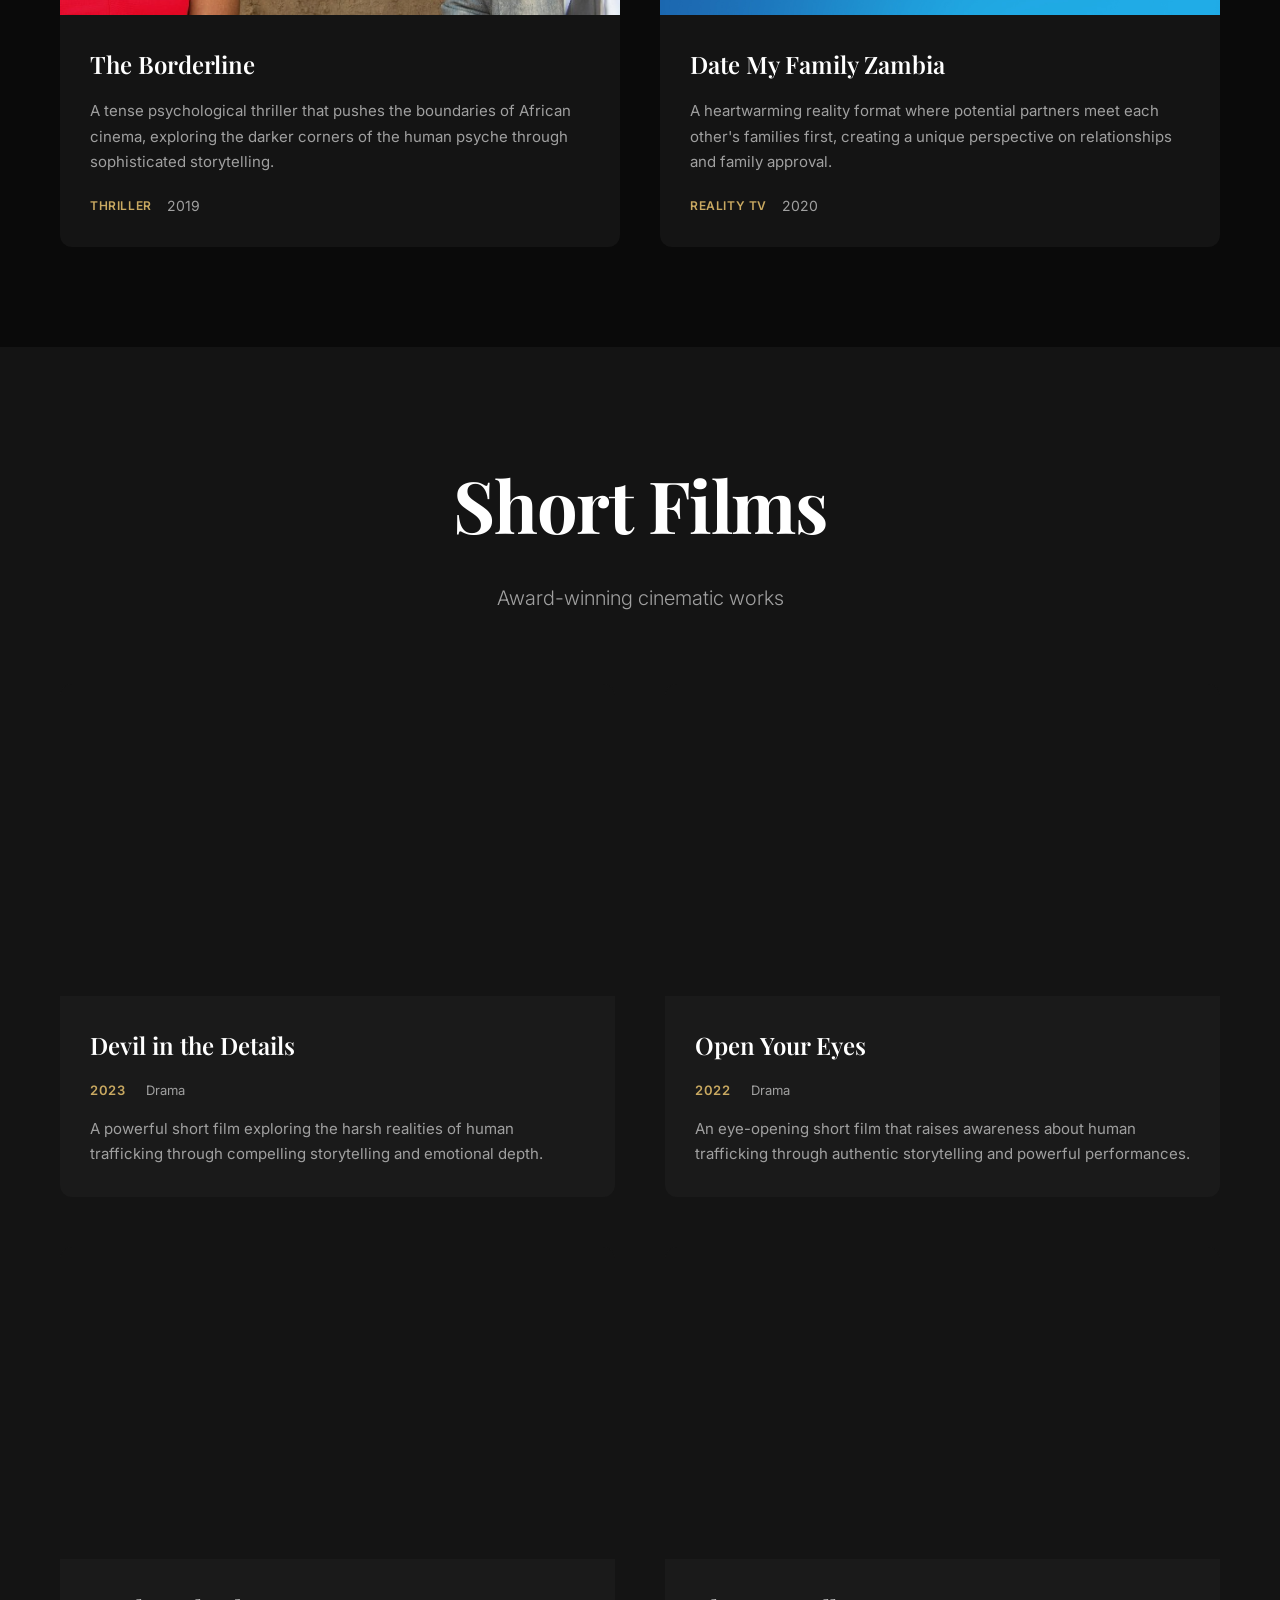
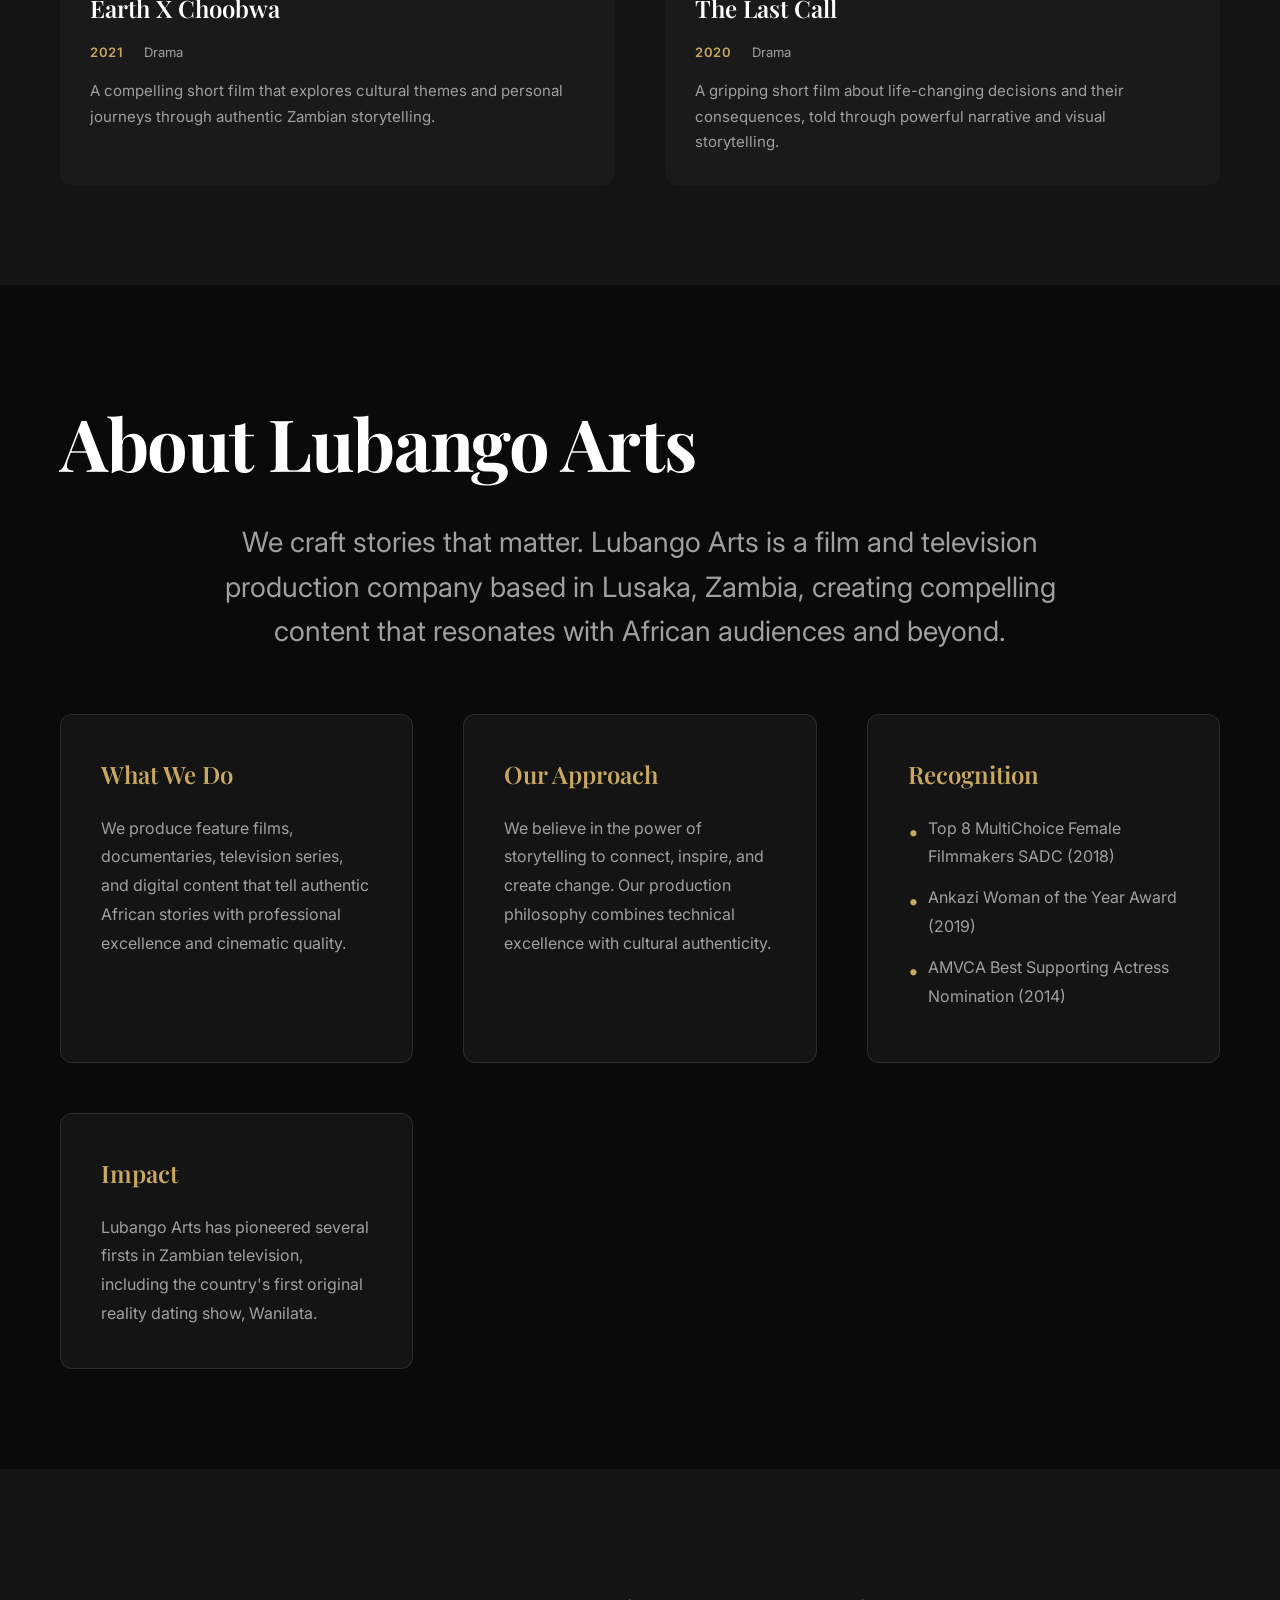
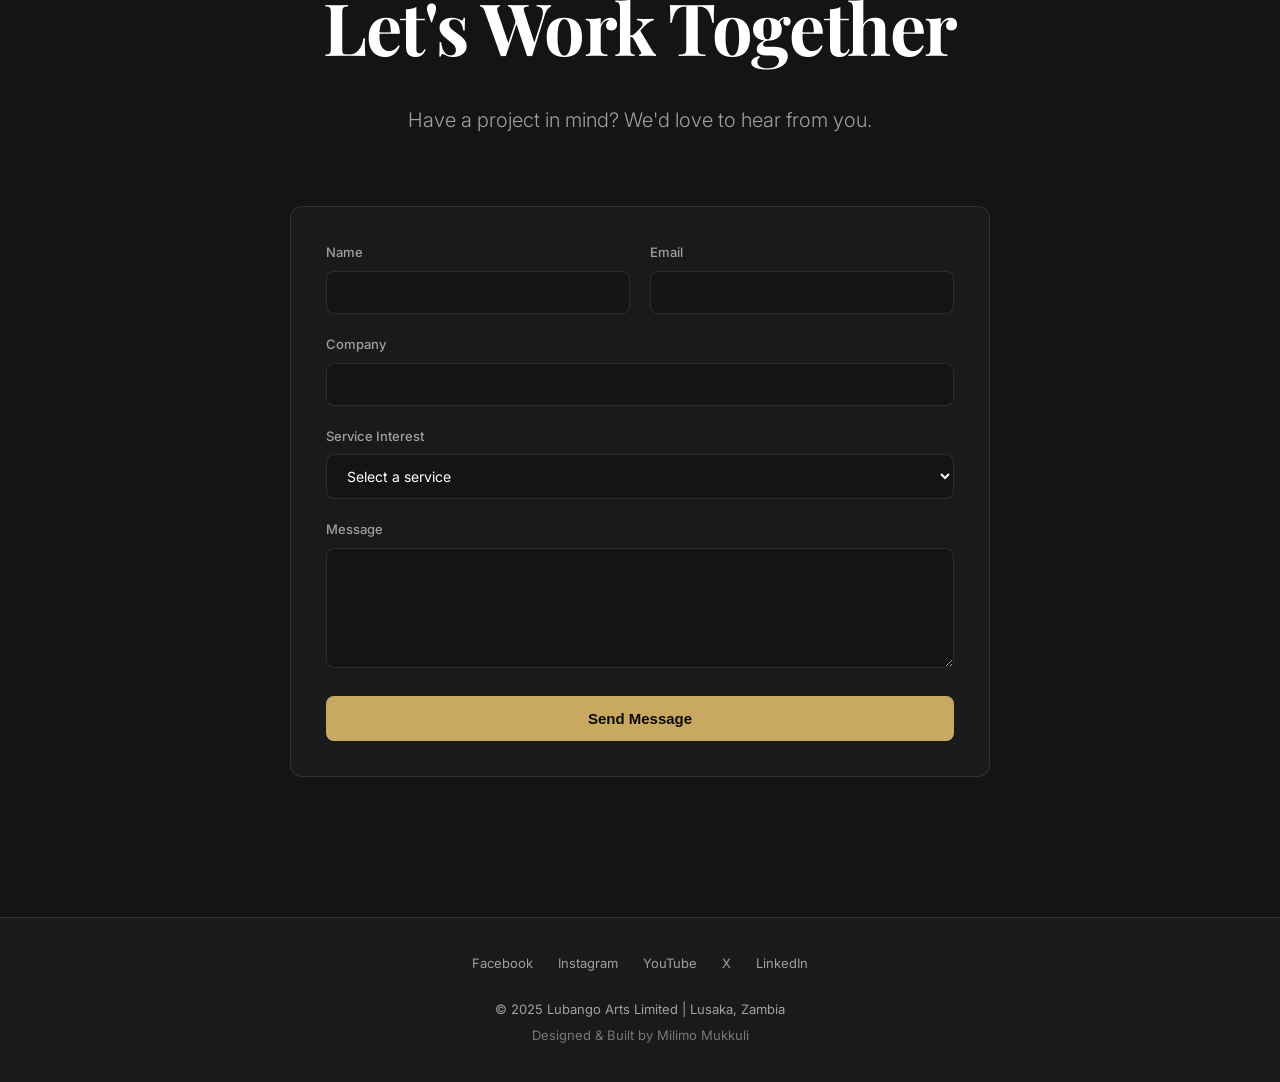
==== commit db6b72e0: "Add files via upload" ====
--- a/index.html
+++ b/index.html
@@ -1,16 +1,21 @@
 <!DOCTYPE html>
 <html lang="en">
+
 <head>
     <meta charset="UTF-8">
     <meta name="viewport" content="width=device-width, initial-scale=1.0">
-    <meta name="description" content="Lubango Arts - Award-winning film and television production company based in Lusaka, Zambia. Creating compelling stories for African audiences.">
+    <meta name="description"
+        content="Lubango Arts - Award-winning film and television production company based in Lusaka, Zambia. Creating compelling stories for African audiences.">
     <title>Lubango Arts - Director & Producer Portfolio</title>
     <link rel="icon" type="image/png" href="assets/images/logo.png">
     <link rel="stylesheet" href="styles.css">
     <link rel="preconnect" href="https://fonts.googleapis.com">
     <link rel="preconnect" href="https://fonts.gstatic.com" crossorigin>
-    <link href="https://fonts.googleapis.com/css2?family=Inter:wght@300;400;500;600;700&family=Playfair+Display:wght@400;500;600;700;800&display=swap" rel="stylesheet">
+    <link
+        href="https://fonts.googleapis.com/css2?family=Inter:wght@300;400;500;600;700&family=Playfair+Display:wght@400;500;600;700;800&display=swap"
+        rel="stylesheet">
 </head>
+
 <body>
     <nav class="nav">
         <div class="nav-container">
@@ -39,7 +44,7 @@
                     <span class="hero-title-line">Stories That Move</span>
                     <span class="hero-title-line">The Continent</span>
                 </h1>
-                <p class="hero-subtitle">Film & Television Production | Lusaka, Zambia</p>
+                <p class="hero-subtitle">Film & Television Production</p>
             </div>
             <div class="scroll-indicator">
                 <span>Scroll to explore</span>
@@ -56,18 +61,16 @@
 
                 <div class="featured-showreel">
                     <div class="showreel-video-wrapper">
-                        <iframe 
-                            src="https://www.youtube.com/embed/6BoPG6YgZ5k?si=kt9FZp2WK-i_iGsM" 
-                            title="Nancy Handabile Showreel" 
-                            frameborder="0" 
-                            allow="accelerometer; autoplay; clipboard-write; encrypted-media; gyroscope; picture-in-picture; web-share" 
-                            referrerpolicy="strict-origin-when-cross-origin" 
-                            allowfullscreen>
+                        <iframe src="https://www.youtube.com/embed/6BoPG6YgZ5k?si=kt9FZp2WK-i_iGsM"
+                            title="Nancy Handabile Showreel" frameborder="0"
+                            allow="accelerometer; autoplay; clipboard-write; encrypted-media; gyroscope; picture-in-picture; web-share"
+                            referrerpolicy="strict-origin-when-cross-origin" allowfullscreen>
                         </iframe>
                     </div>
                     <div class="showreel-info">
                         <h3 class="showreel-name">Nancy Handabile Showreel 2024</h3>
-                        <p class="showreel-description">A comprehensive showcase of directing and producing work across television and film, highlighting unique storytelling approach and visual style.</p>
+                        <p class="showreel-description">A comprehensive showcase of directing and producing work across
+                            television and film, highlighting unique storytelling approach and visual style.</p>
                     </div>
                 </div>
 
@@ -76,11 +79,9 @@
                     <div class="showreels-grid">
                         <div class="showreel-item">
                             <div class="showreel-video-wrapper">
-                                <iframe 
-                                    src="https://www.youtube.com/embed/UK5acKTGgAw?si=QlBaRLnDbLk1ltTi" 
-                                    title="Nancy Handabile Showreel 1" 
-                                    frameborder="0" 
-                                    allow="accelerometer; autoplay; clipboard-write; encrypted-media; gyroscope; picture-in-picture; web-share" 
+                                <iframe src="https://www.youtube.com/embed/UK5acKTGgAw?si=QlBaRLnDbLk1ltTi"
+                                    title="Nancy Handabile Showreel 1" frameborder="0"
+                                    allow="accelerometer; autoplay; clipboard-write; encrypted-media; gyroscope; picture-in-picture; web-share"
                                     allowfullscreen>
                                 </iframe>
                             </div>
@@ -88,11 +89,9 @@
                         </div>
                         <div class="showreel-item">
                             <div class="showreel-video-wrapper">
-                                <iframe 
-                                    src="https://www.youtube.com/embed/EuJ6eySsLec?si=edbEs5LjdV0XC54S" 
-                                    title="Wanilata S02 Promo" 
-                                    frameborder="0" 
-                                    allow="accelerometer; autoplay; clipboard-write; encrypted-media; gyroscope; picture-in-picture; web-share" 
+                                <iframe src="https://www.youtube.com/embed/EuJ6eySsLec?si=edbEs5LjdV0XC54S"
+                                    title="Wanilata S02 Promo" frameborder="0"
+                                    allow="accelerometer; autoplay; clipboard-write; encrypted-media; gyroscope; picture-in-picture; web-share"
                                     allowfullscreen>
                                 </iframe>
                             </div>
@@ -117,7 +116,9 @@
                         </div>
                         <div class="work-info">
                             <h3 class="work-title">Wanilata</h3>
-                            <p class="work-desc">Zambia's first reality dating show on Zambezi Magic. Singles navigate relationships in a unique format that challenges whether connections are built on genuine friendship or romantic attraction.</p>
+                            <p class="work-desc">Zambia's first reality dating show on Zambezi Magic. Singles navigate
+                                relationships in a unique format that challenges whether connections are built on
+                                genuine friendship or romantic attraction.</p>
                             <div class="work-meta">
                                 <span class="work-tag">Reality TV</span>
                                 <span class="work-year">2021</span>
@@ -131,7 +132,9 @@
                         </div>
                         <div class="work-info">
                             <h3 class="work-title">Love Games</h3>
-                            <p class="work-desc">A gripping romantic drama exploring the complexities of modern relationships, weaving together themes of love, betrayal, and redemption in contemporary African society.</p>
+                            <p class="work-desc">A gripping romantic drama exploring the complexities of modern
+                                relationships, weaving together themes of love, betrayal, and redemption in contemporary
+                                African society.</p>
                             <div class="work-meta">
                                 <span class="work-tag">Drama</span>
                                 <span class="work-year">2019</span>
@@ -145,7 +148,9 @@
                         </div>
                         <div class="work-info">
                             <h3 class="work-title">Tizibika</h3>
-                            <p class="work-desc">A clever social media satire series that breaks the fourth wall, offering sharp commentary on modern digital culture and the performative nature of online interactions.</p>
+                            <p class="work-desc">A clever social media satire series that breaks the fourth wall,
+                                offering sharp commentary on modern digital culture and the performative nature of
+                                online interactions.</p>
                             <div class="work-meta">
                                 <span class="work-tag">Comedy</span>
                                 <span class="work-year">2020</span>
@@ -159,7 +164,8 @@
                         </div>
                         <div class="work-info">
                             <h3 class="work-title">Masauso</h3>
-                            <p class="work-desc">An original Zambezi Magic drama series following compelling characters through their triumphs and tribulations, showcasing authentic Zambian storytelling.</p>
+                            <p class="work-desc">An original Zambezi Magic drama series following compelling characters
+                                through their triumphs and tribulations, showcasing authentic Zambian storytelling.</p>
                             <div class="work-meta">
                                 <span class="work-tag">TV Series</span>
                                 <span class="work-year">2018</span>
@@ -173,7 +179,9 @@
                         </div>
                         <div class="work-info">
                             <h3 class="work-title">The Borderline</h3>
-                            <p class="work-desc">A tense psychological thriller that pushes the boundaries of African cinema, exploring the darker corners of the human psyche through sophisticated storytelling.</p>
+                            <p class="work-desc">A tense psychological thriller that pushes the boundaries of African
+                                cinema, exploring the darker corners of the human psyche through sophisticated
+                                storytelling.</p>
                             <div class="work-meta">
                                 <span class="work-tag">Thriller</span>
                                 <span class="work-year">2019</span>
@@ -187,7 +195,9 @@
                         </div>
                         <div class="work-info">
                             <h3 class="work-title">Date My Family Zambia</h3>
-                            <p class="work-desc">A heartwarming reality format where potential partners meet each other's families first, creating a unique perspective on relationships and family approval.</p>
+                            <p class="work-desc">A heartwarming reality format where potential partners meet each
+                                other's families first, creating a unique perspective on relationships and family
+                                approval.</p>
                             <div class="work-meta">
                                 <span class="work-tag">Reality TV</span>
                                 <span class="work-year">2020</span>
@@ -208,11 +218,9 @@
                 <div class="films-grid">
                     <div class="film-card">
                         <div class="film-video-wrapper">
-                            <iframe 
-                                src="https://www.youtube.com/embed/8_sQ8C0MCQ0?si=QTVVT0tWQ0UKvm4b" 
-                                title="Devil in the Details" 
-                                frameborder="0" 
-                                allow="accelerometer; autoplay; clipboard-write; encrypted-media; gyroscope; picture-in-picture; web-share" 
+                            <iframe src="https://www.youtube.com/embed/8_sQ8C0MCQ0?si=QTVVT0tWQ0UKvm4b"
+                                title="Devil in the Details" frameborder="0"
+                                allow="accelerometer; autoplay; clipboard-write; encrypted-media; gyroscope; picture-in-picture; web-share"
                                 allowfullscreen>
                             </iframe>
                         </div>
@@ -222,17 +230,16 @@
                                 <span class="film-year">2023</span>
                                 <span class="film-genre">Drama</span>
                             </div>
-                            <p class="film-description">A powerful short film exploring the harsh realities of human trafficking through compelling storytelling and emotional depth.</p>
+                            <p class="film-description">A powerful short film exploring the harsh realities of human
+                                trafficking through compelling storytelling and emotional depth.</p>
                         </div>
                     </div>
 
                     <div class="film-card">
                         <div class="film-video-wrapper">
-                            <iframe 
-                                src="https://www.youtube.com/embed/MmqEPsVAmYk?si=D-crEez-qhsM6Wgw" 
-                                title="Open Your Eyes" 
-                                frameborder="0" 
-                                allow="accelerometer; autoplay; clipboard-write; encrypted-media; gyroscope; picture-in-picture; web-share" 
+                            <iframe src="https://www.youtube.com/embed/MmqEPsVAmYk?si=D-crEez-qhsM6Wgw"
+                                title="Open Your Eyes" frameborder="0"
+                                allow="accelerometer; autoplay; clipboard-write; encrypted-media; gyroscope; picture-in-picture; web-share"
                                 allowfullscreen>
                             </iframe>
                         </div>
@@ -242,17 +249,16 @@
                                 <span class="film-year">2022</span>
                                 <span class="film-genre">Drama</span>
                             </div>
-                            <p class="film-description">An eye-opening short film that raises awareness about human trafficking through authentic storytelling and powerful performances.</p>
+                            <p class="film-description">An eye-opening short film that raises awareness about human
+                                trafficking through authentic storytelling and powerful performances.</p>
                         </div>
                     </div>
 
                     <div class="film-card">
                         <div class="film-video-wrapper">
-                            <iframe 
-                                src="https://www.youtube.com/embed/pra0NYaw5EY?si=-DnmY-TK0kTFnpHy" 
-                                title="Earth X Choobwa" 
-                                frameborder="0" 
-                                allow="accelerometer; autoplay; clipboard-write; encrypted-media; gyroscope; picture-in-picture; web-share" 
+                            <iframe src="https://www.youtube.com/embed/pra0NYaw5EY?si=-DnmY-TK0kTFnpHy"
+                                title="Earth X Choobwa" frameborder="0"
+                                allow="accelerometer; autoplay; clipboard-write; encrypted-media; gyroscope; picture-in-picture; web-share"
                                 allowfullscreen>
                             </iframe>
                         </div>
@@ -262,17 +268,16 @@
                                 <span class="film-year">2021</span>
                                 <span class="film-genre">Drama</span>
                             </div>
-                            <p class="film-description">A compelling short film that explores cultural themes and personal journeys through authentic Zambian storytelling.</p>
+                            <p class="film-description">A compelling short film that explores cultural themes and
+                                personal journeys through authentic Zambian storytelling.</p>
                         </div>
                     </div>
 
                     <div class="film-card">
                         <div class="film-video-wrapper">
-                            <iframe 
-                                src="https://www.youtube.com/embed/dsVAGhd8Zd4?si=QWWCO5V7qPmW9LsV" 
-                                title="The Last Call" 
-                                frameborder="0" 
-                                allow="accelerometer; autoplay; clipboard-write; encrypted-media; gyroscope; picture-in-picture; web-share" 
+                            <iframe src="https://www.youtube.com/embed/dsVAGhd8Zd4?si=QWWCO5V7qPmW9LsV"
+                                title="The Last Call" frameborder="0"
+                                allow="accelerometer; autoplay; clipboard-write; encrypted-media; gyroscope; picture-in-picture; web-share"
                                 allowfullscreen>
                             </iframe>
                         </div>
@@ -282,7 +287,8 @@
                                 <span class="film-year">2020</span>
                                 <span class="film-genre">Drama</span>
                             </div>
-                            <p class="film-description">A gripping short film about life-changing decisions and their consequences, told through powerful narrative and visual storytelling.</p>
+                            <p class="film-description">A gripping short film about life-changing decisions and their
+                                consequences, told through powerful narrative and visual storytelling.</p>
                         </div>
                     </div>
                 </div>
@@ -293,16 +299,20 @@
             <div class="section-container">
                 <div class="about-content">
                     <h2 class="section-title">About Lubango Arts</h2>
-                    <p class="about-lead">We craft stories that matter. Lubango Arts is a film and television production company based in Lusaka, Zambia, creating compelling content that resonates with African audiences and beyond.</p>
+                    <p class="about-lead">We craft stories that matter. Lubango Arts is a film and television production
+                        company based in Lusaka, Zambia, creating compelling content that resonates with African
+                        audiences and beyond.</p>
 
                     <div class="about-grid">
                         <div class="about-block">
                             <h3 class="about-heading">What We Do</h3>
-                            <p>We produce feature films, documentaries, television series, and digital content that tell authentic African stories with professional excellence and cinematic quality.</p>
+                            <p>We produce feature films, documentaries, television series, and digital content that tell
+                                authentic African stories with professional excellence and cinematic quality.</p>
                         </div>
                         <div class="about-block">
                             <h3 class="about-heading">Our Approach</h3>
-                            <p>We believe in the power of storytelling to connect, inspire, and create change. Our production philosophy combines technical excellence with cultural authenticity.</p>
+                            <p>We believe in the power of storytelling to connect, inspire, and create change. Our
+                                production philosophy combines technical excellence with cultural authenticity.</p>
                         </div>
                         <div class="about-block">
                             <h3 class="about-heading">Recognition</h3>
@@ -314,7 +324,8 @@
                         </div>
                         <div class="about-block">
                             <h3 class="about-heading">Impact</h3>
-                            <p>Lubango Arts has pioneered several firsts in Zambian television, including the country's first original reality dating show, Wanilata.</p>
+                            <p>Lubango Arts has pioneered several firsts in Zambian television, including the country's
+                                first original reality dating show, Wanilata.</p>
                         </div>
                     </div>
                 </div>
@@ -364,16 +375,6 @@
                         <button type="submit" class="submit-btn">Send Message</button>
                         <div id="formMessage" class="form-message"></div>
                     </form>
-                    <div class="contact-social">
-                        <p>Lusaka, Zambia</p>
-                        <div class="contact-social-links">
-                            <a href="https://www.facebook.com/lubangoarts" target="_blank" rel="noopener">Facebook</a>
-                            <a href="https://www.instagram.com/lubangoarts" target="_blank" rel="noopener">Instagram</a>
-                            <a href="https://www.youtube.com/@lubangoarts" target="_blank" rel="noopener">YouTube</a>
-                            <a href="https://x.com/lubangoarts" target="_blank" rel="noopener">X</a>
-                            <a href="https://zm.linkedin.com/in/nancyhandabile" target="_blank" rel="noopener">LinkedIn</a>
-                        </div>
-                    </div>
                 </div>
             </div>
         </section>
@@ -397,4 +398,5 @@
 
     <script src="script.js"></script>
 </body>
-</html>
+
+</html>
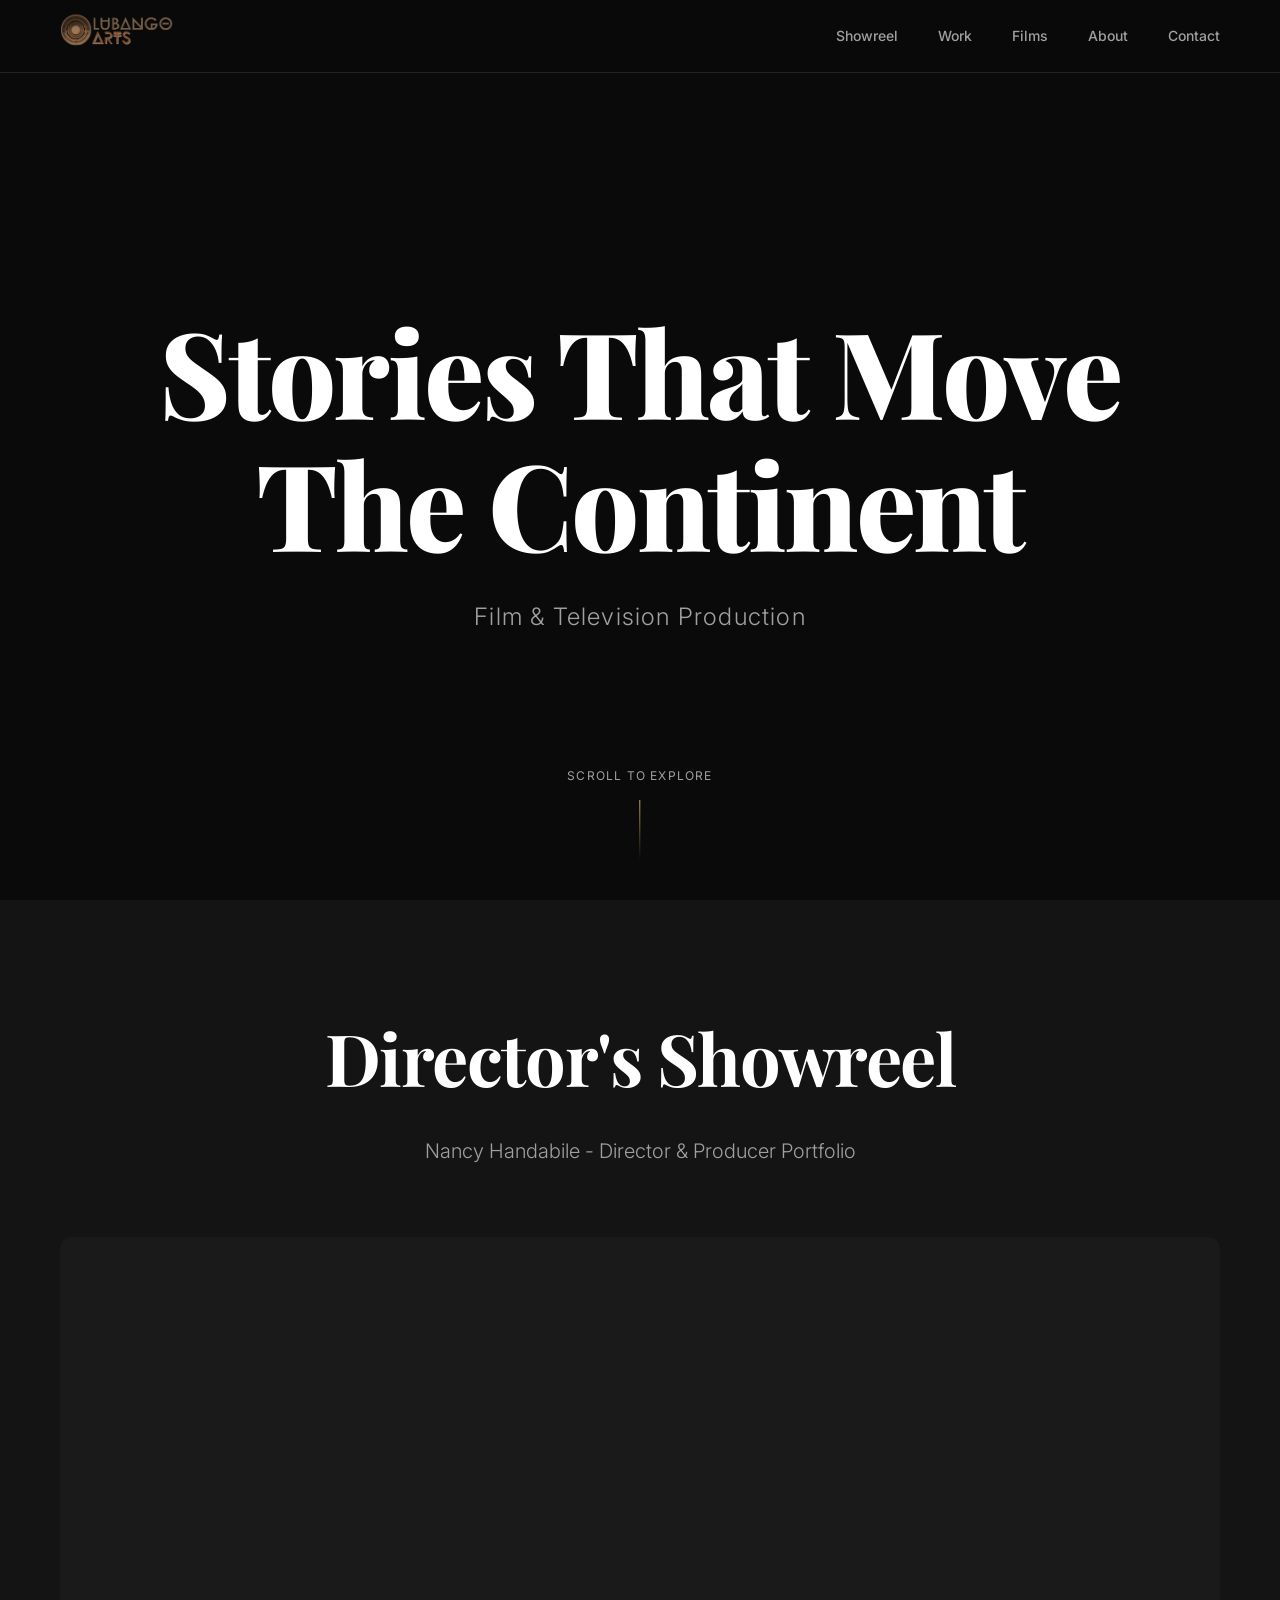
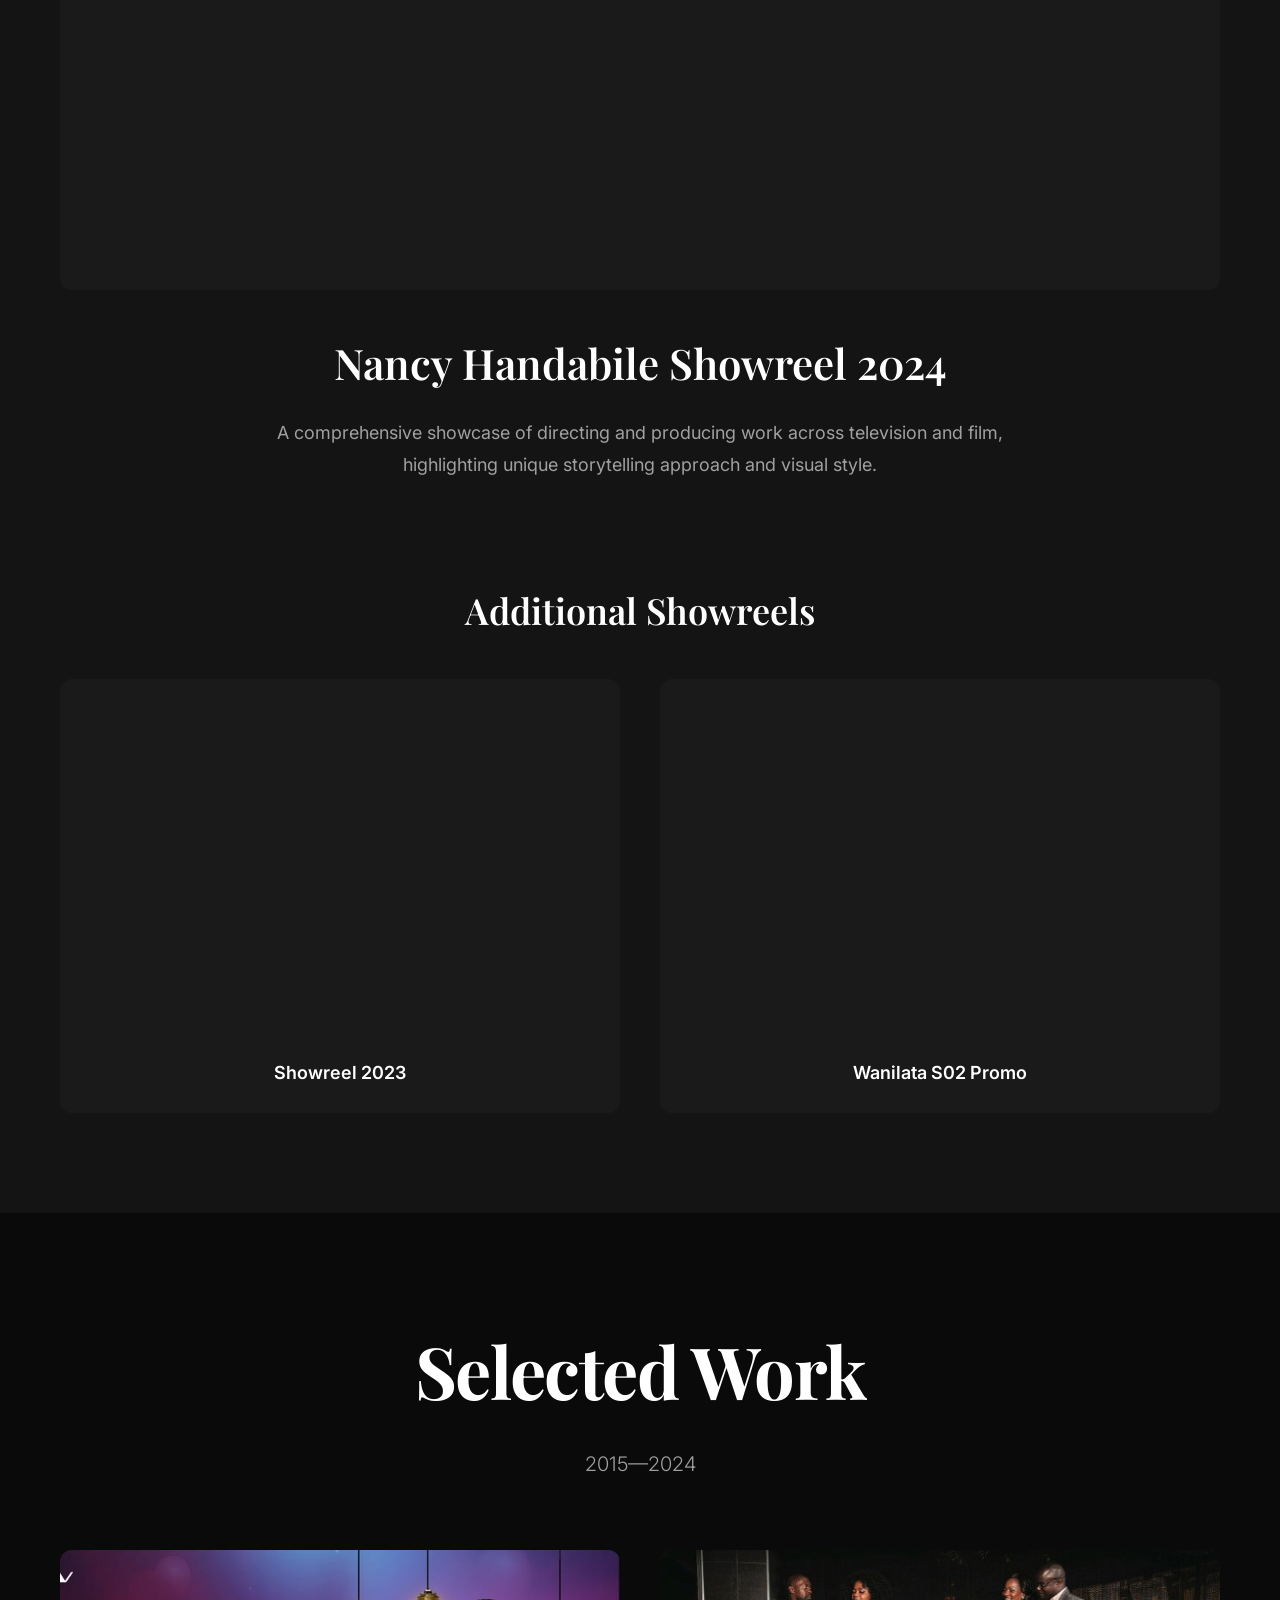
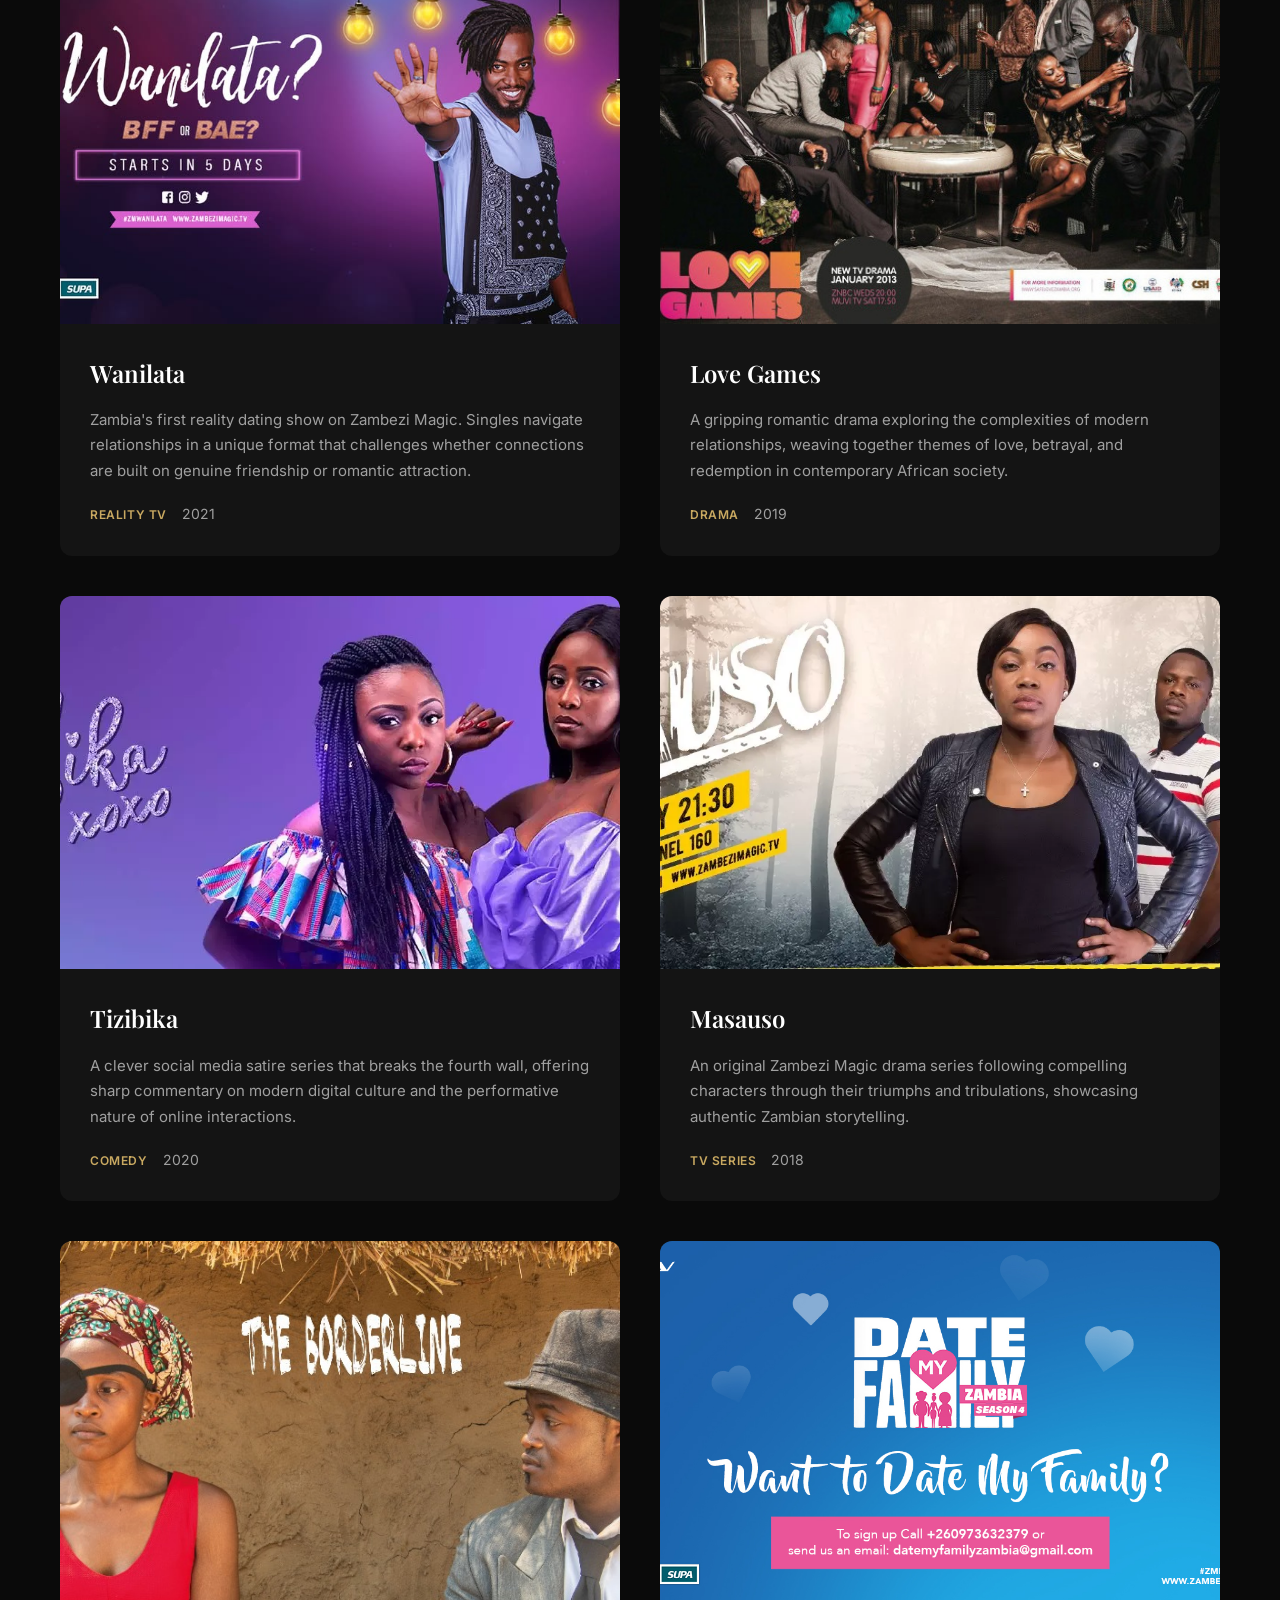
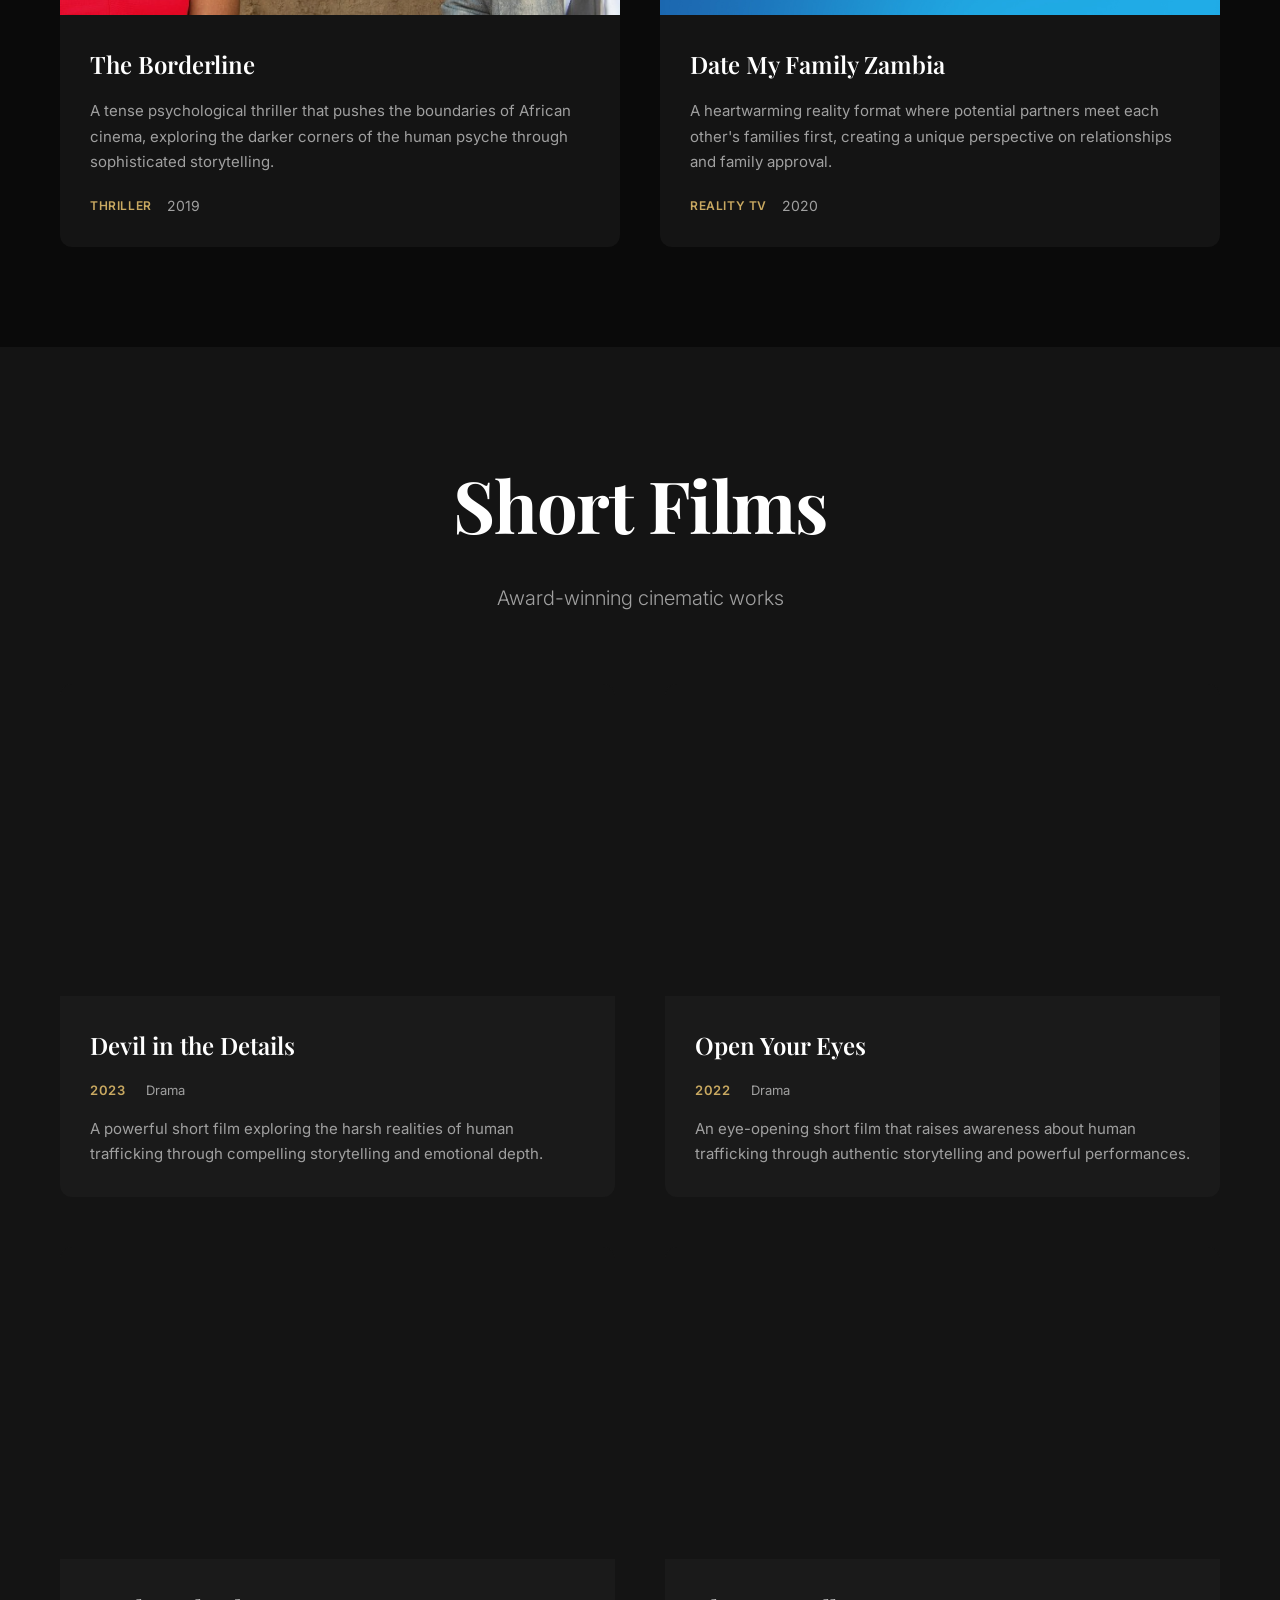
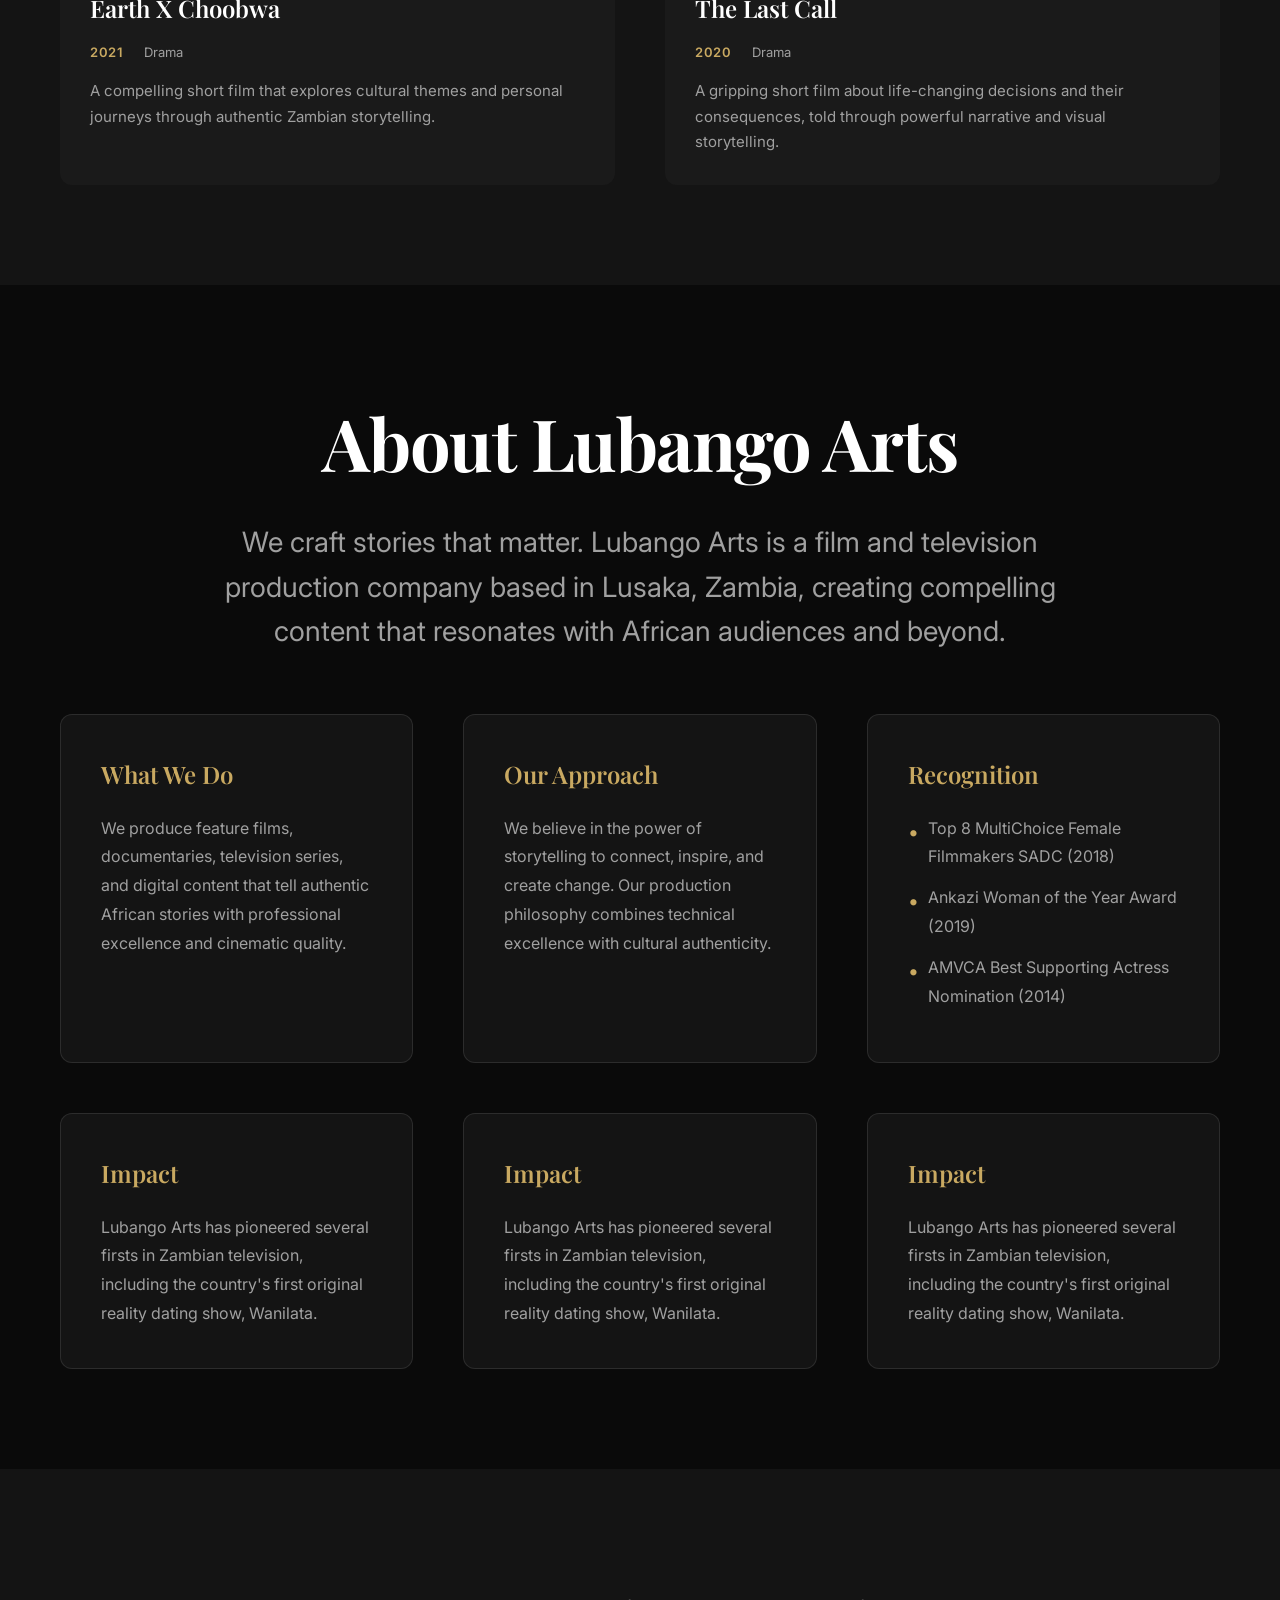
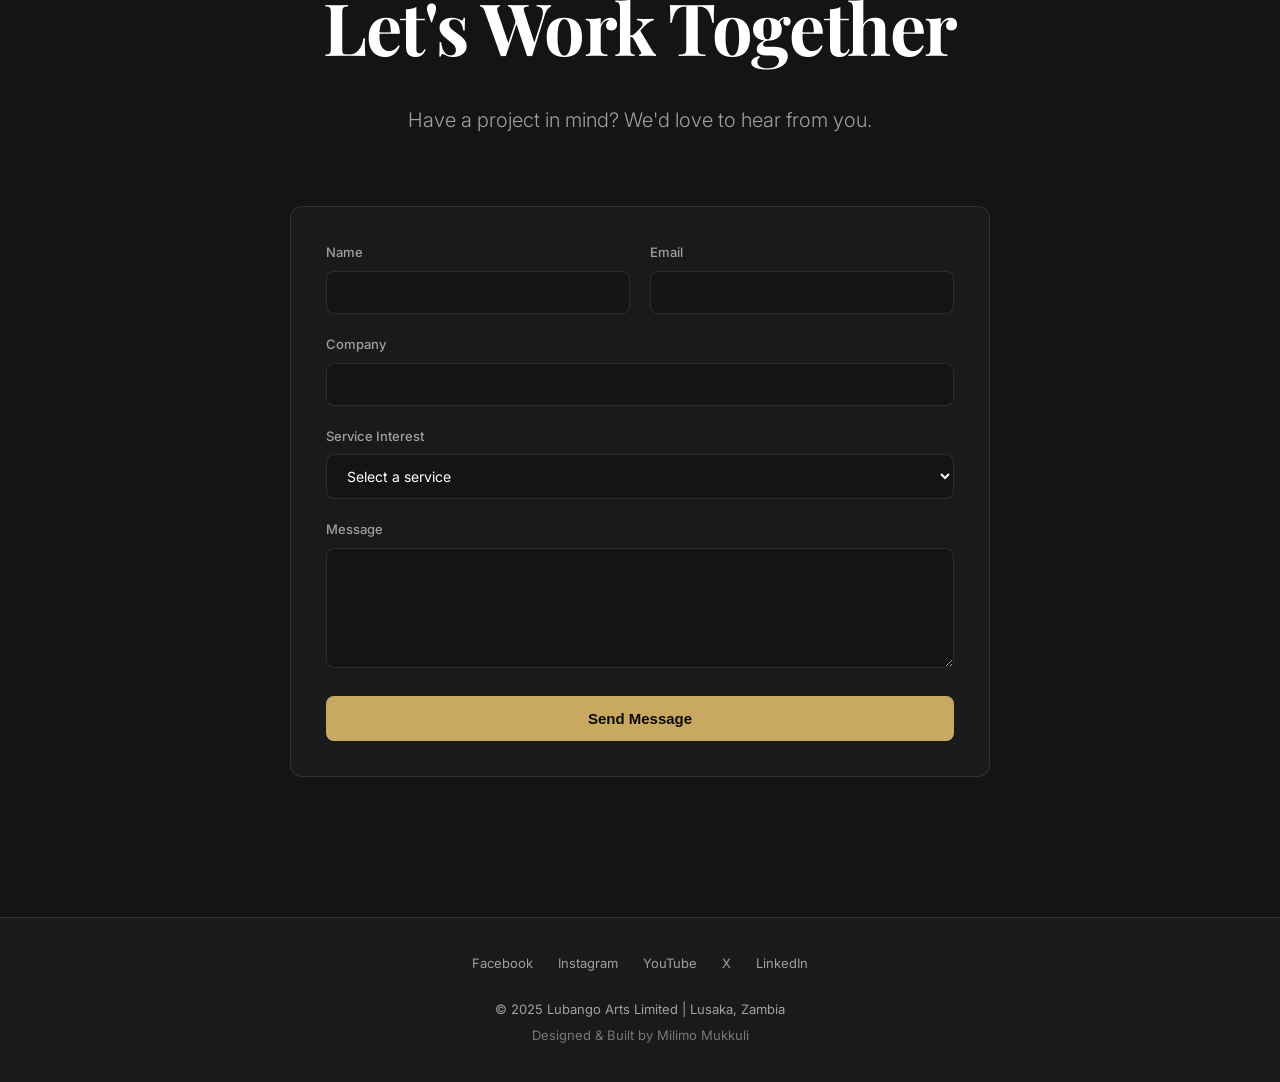
==== commit e78861db: "Add files via upload" ====
--- a/index.html
+++ b/index.html
@@ -7,7 +7,7 @@
     <meta name="description"
         content="Lubango Arts - Award-winning film and television production company based in Lusaka, Zambia. Creating compelling stories for African audiences.">
     <title>Lubango Arts - Director & Producer Portfolio</title>
-    <link rel="icon" type="image/png" href="assets/images/logo.png">
+    <link rel="icon" type="image/png" href="logo.png">
     <link rel="stylesheet" href="styles.css">
     <link rel="preconnect" href="https://fonts.googleapis.com">
     <link rel="preconnect" href="https://fonts.gstatic.com" crossorigin>
@@ -327,6 +327,16 @@
                             <p>Lubango Arts has pioneered several firsts in Zambian television, including the country's
                                 first original reality dating show, Wanilata.</p>
                         </div>
+                        <div class="about-block">
+                            <h3 class="about-heading">Impact</h3>
+                            <p>Lubango Arts has pioneered several firsts in Zambian television, including the country's
+                                first original reality dating show, Wanilata.</p>
+                        </div>
+                        <div class="about-block">
+                            <h3 class="about-heading">Impact</h3>
+                            <p>Lubango Arts has pioneered several firsts in Zambian television, including the country's
+                                first original reality dating show, Wanilata.</p>
+                        </div>
                     </div>
                 </div>
             </div>
--- a/styles.css
+++ b/styles.css
@@ -49,7 +49,7 @@
 }
 
 .logo-img {
-    height: 32px;
+    height: 40px;
     width: auto;
     transition: opacity 0.3s ease;
 }
@@ -208,9 +208,12 @@
 }
 
 @keyframes scrollPulse {
-    0%, 100% {
+
+    0%,
+    100% {
         opacity: 0.3;
     }
+
     50% {
         opacity: 1;
     }
@@ -233,6 +236,7 @@
     font-weight: 700;
     letter-spacing: -0.02em;
     margin-bottom: 20px;
+    text-align: center;
 }
 
 .section-subtitle {
@@ -731,6 +735,7 @@
 }
 
 @media (max-width: 1024px) {
+
     .nav-container,
     .section-container,
     .footer {
@@ -791,8 +796,8 @@
     }
 
     .hero-section {
-        padding: 100px 25px 40px;
-        min-height: 80vh;
+        padding: 100px 25px 60px;
+        min-height: 100vh;
     }
 
     .section-header {
@@ -826,6 +831,7 @@
 }
 
 @media (max-width: 480px) {
+
     .showreels-grid,
     .films-grid {
         grid-template-columns: 1fr;
@@ -834,4 +840,4 @@
     .work-image-wrapper {
         padding-top: 75%;
     }
-}
+}
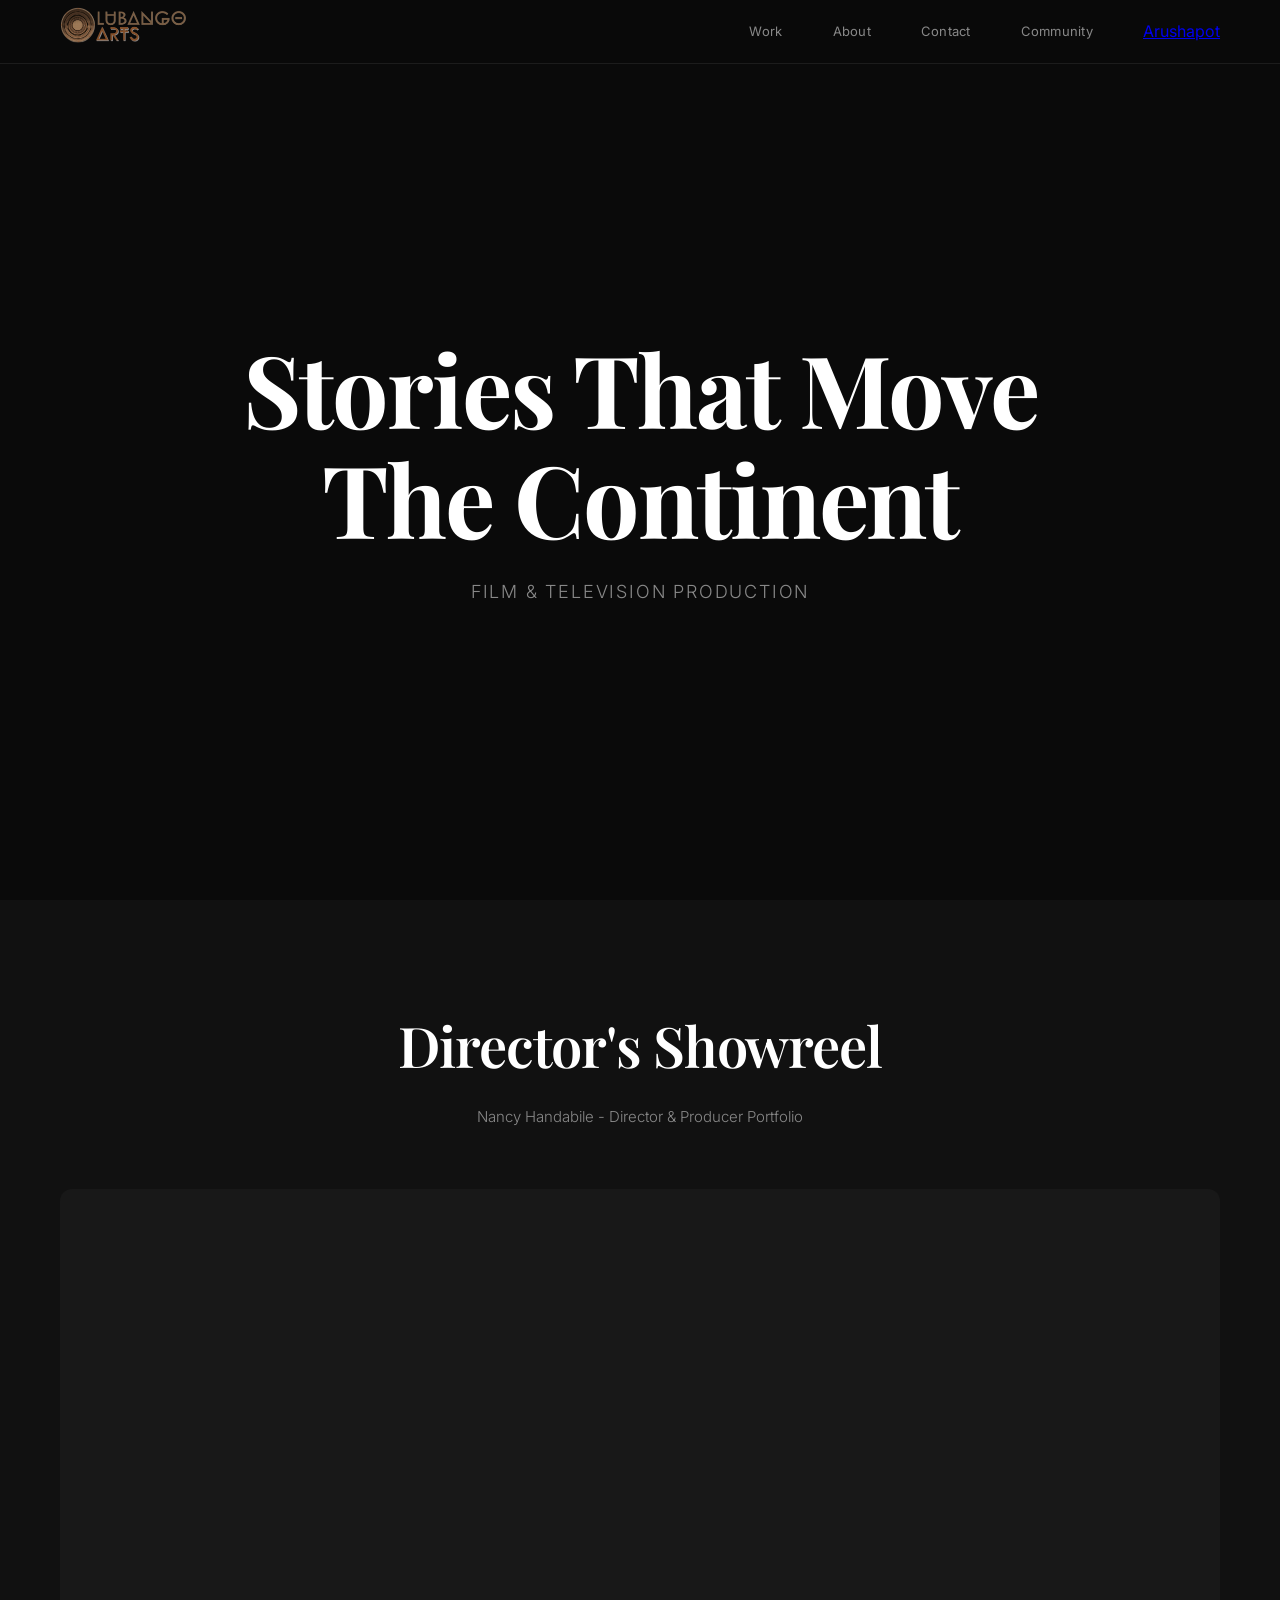
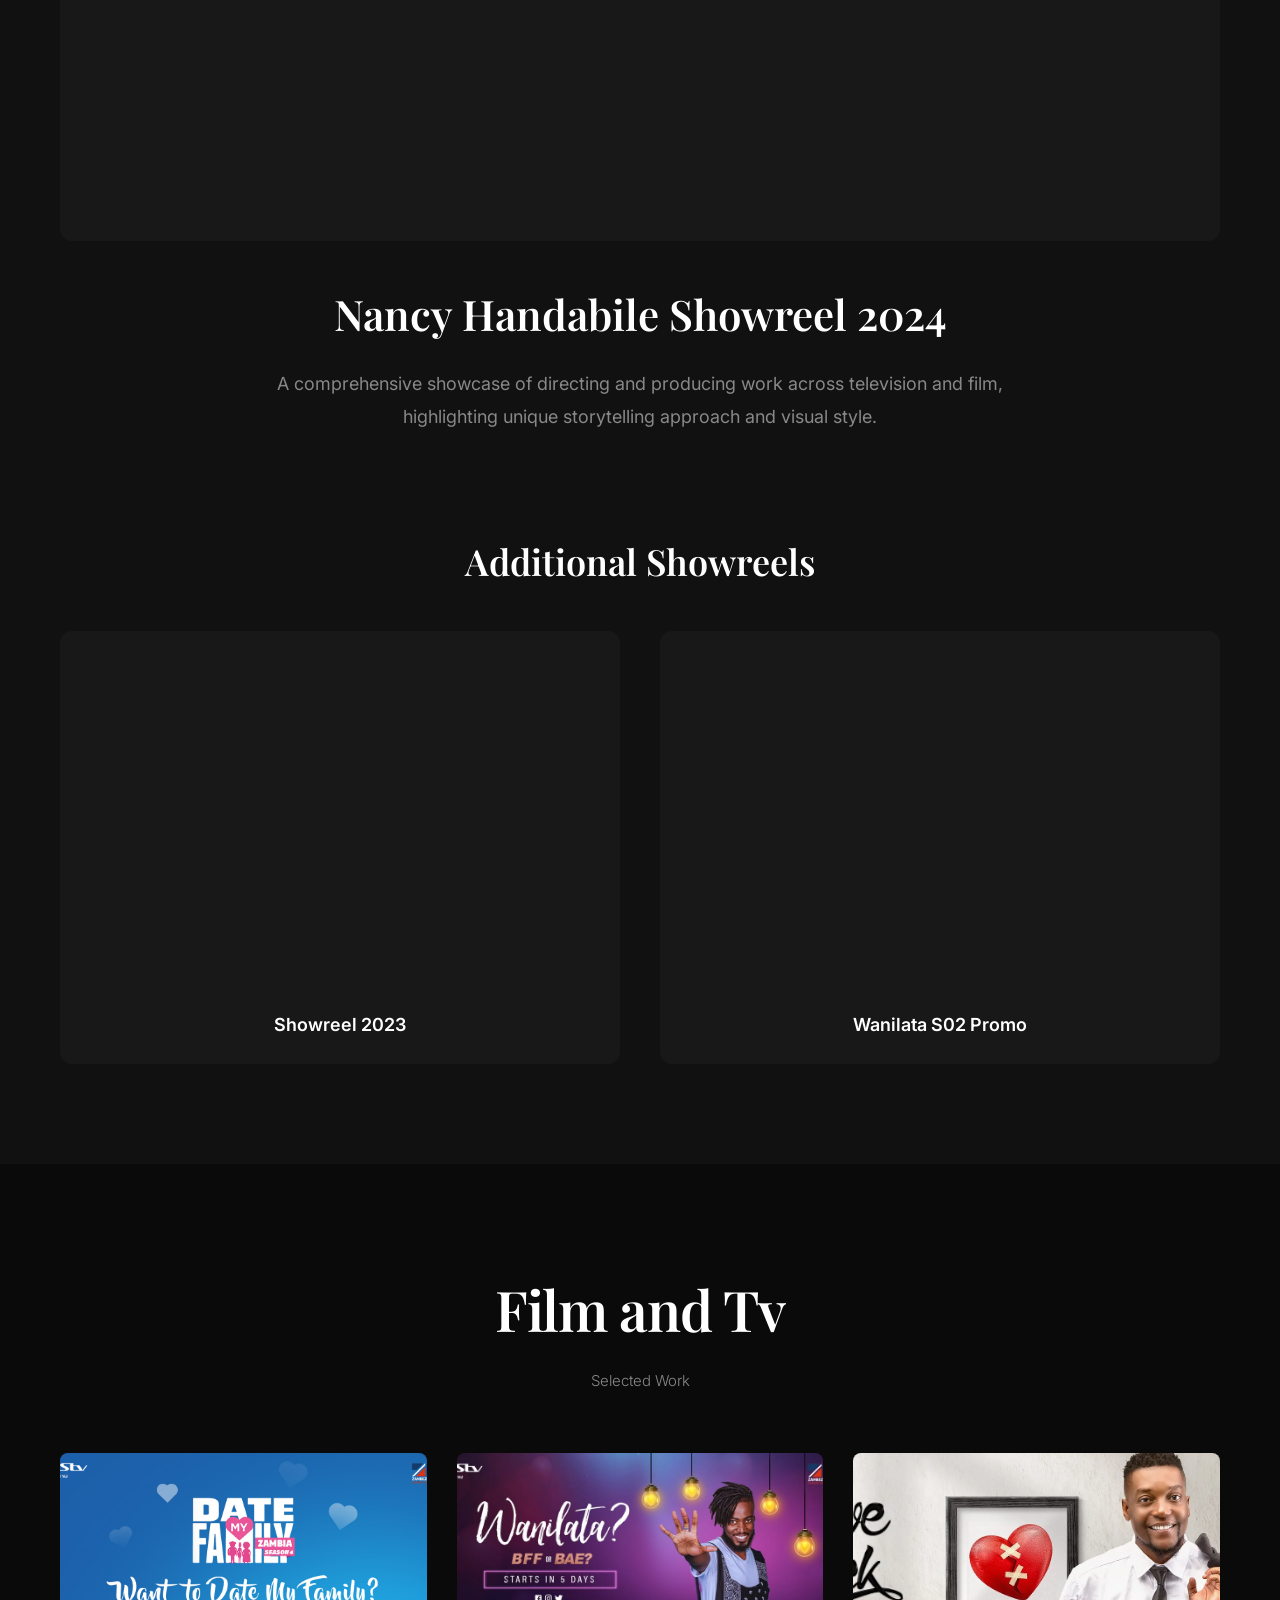
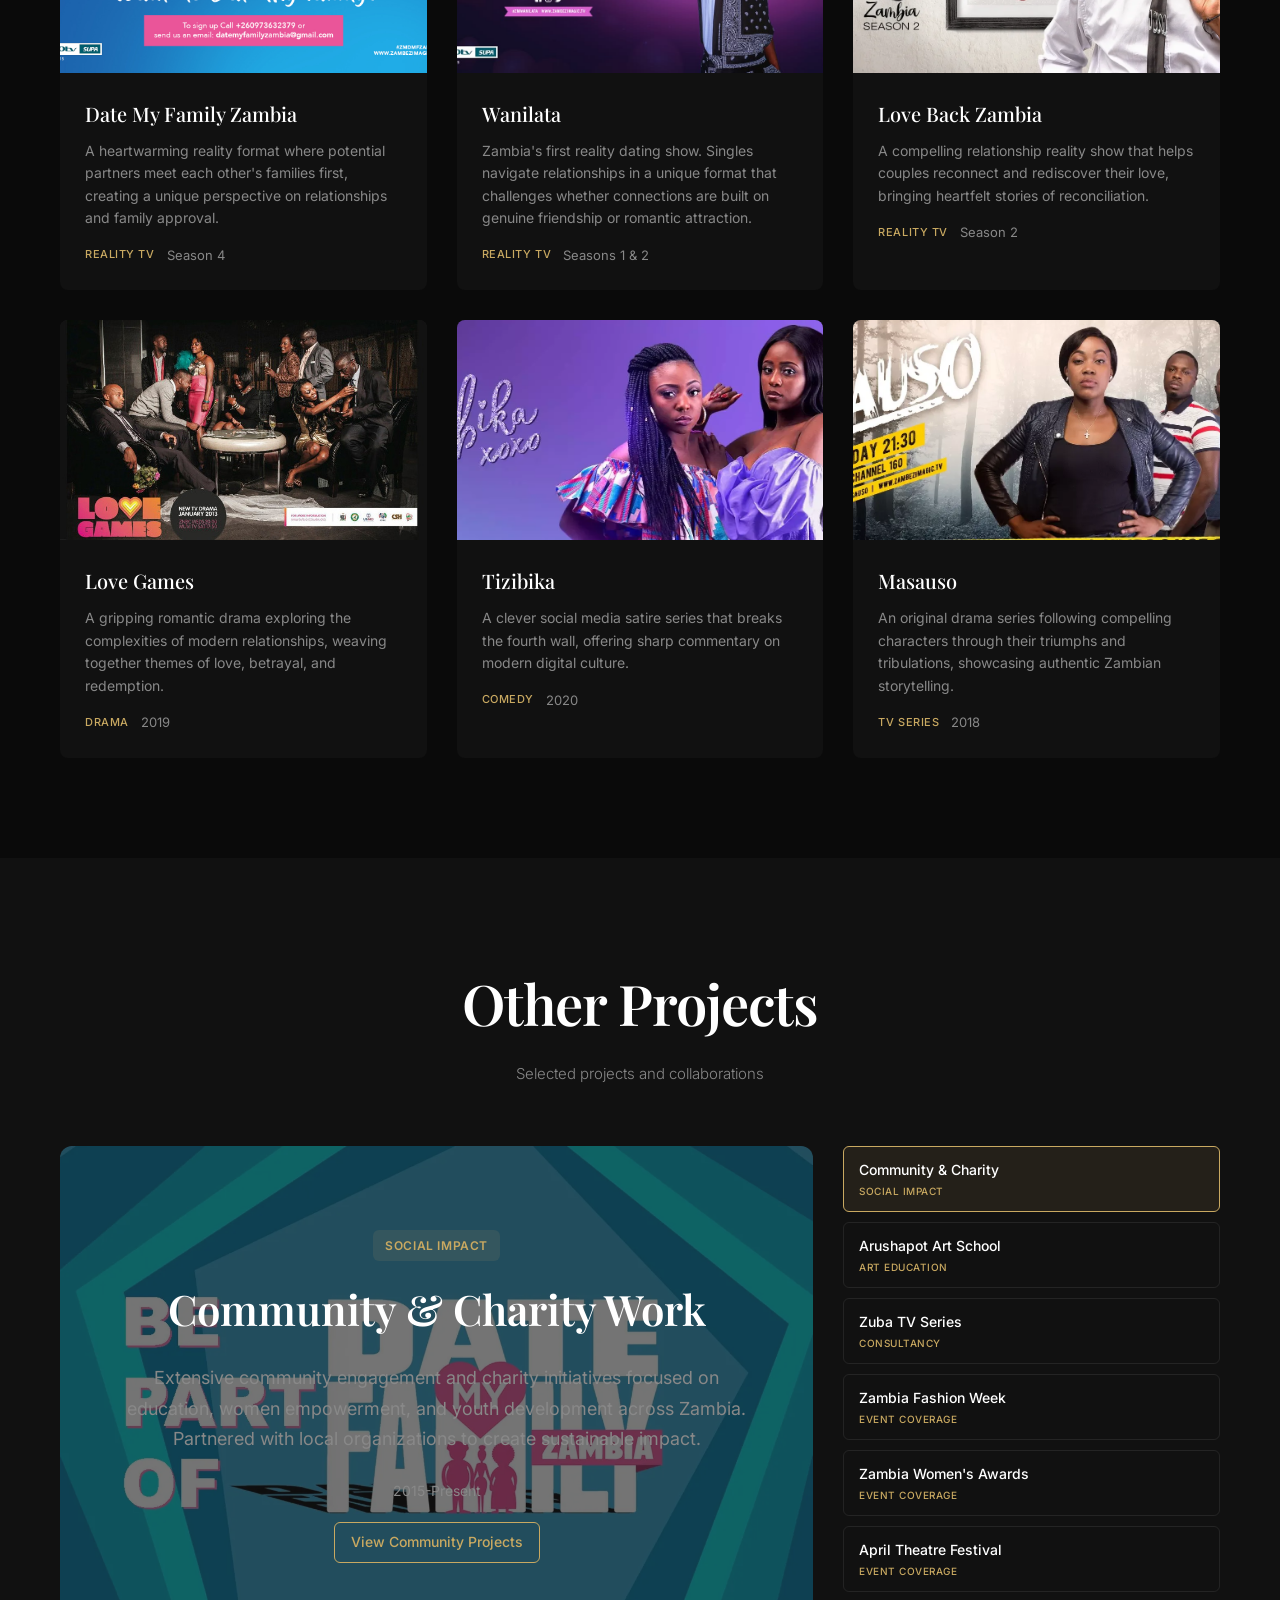
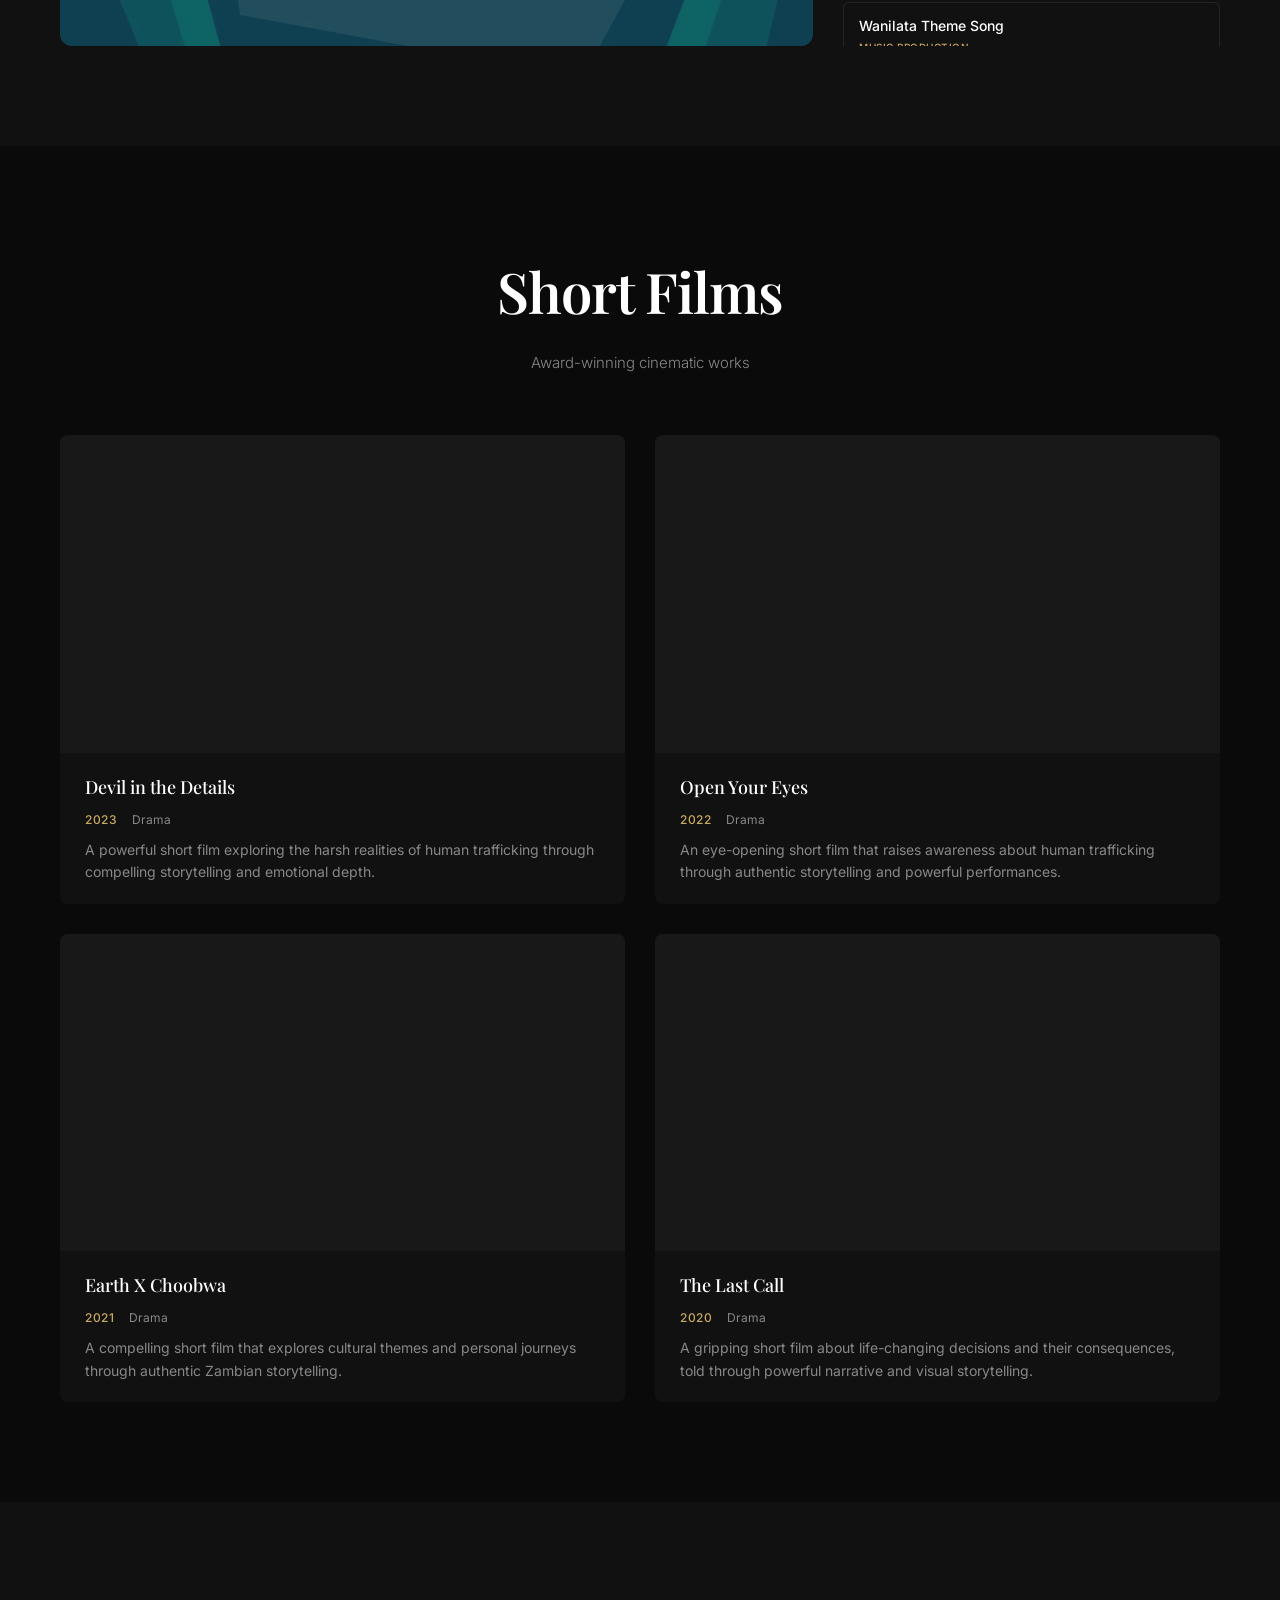
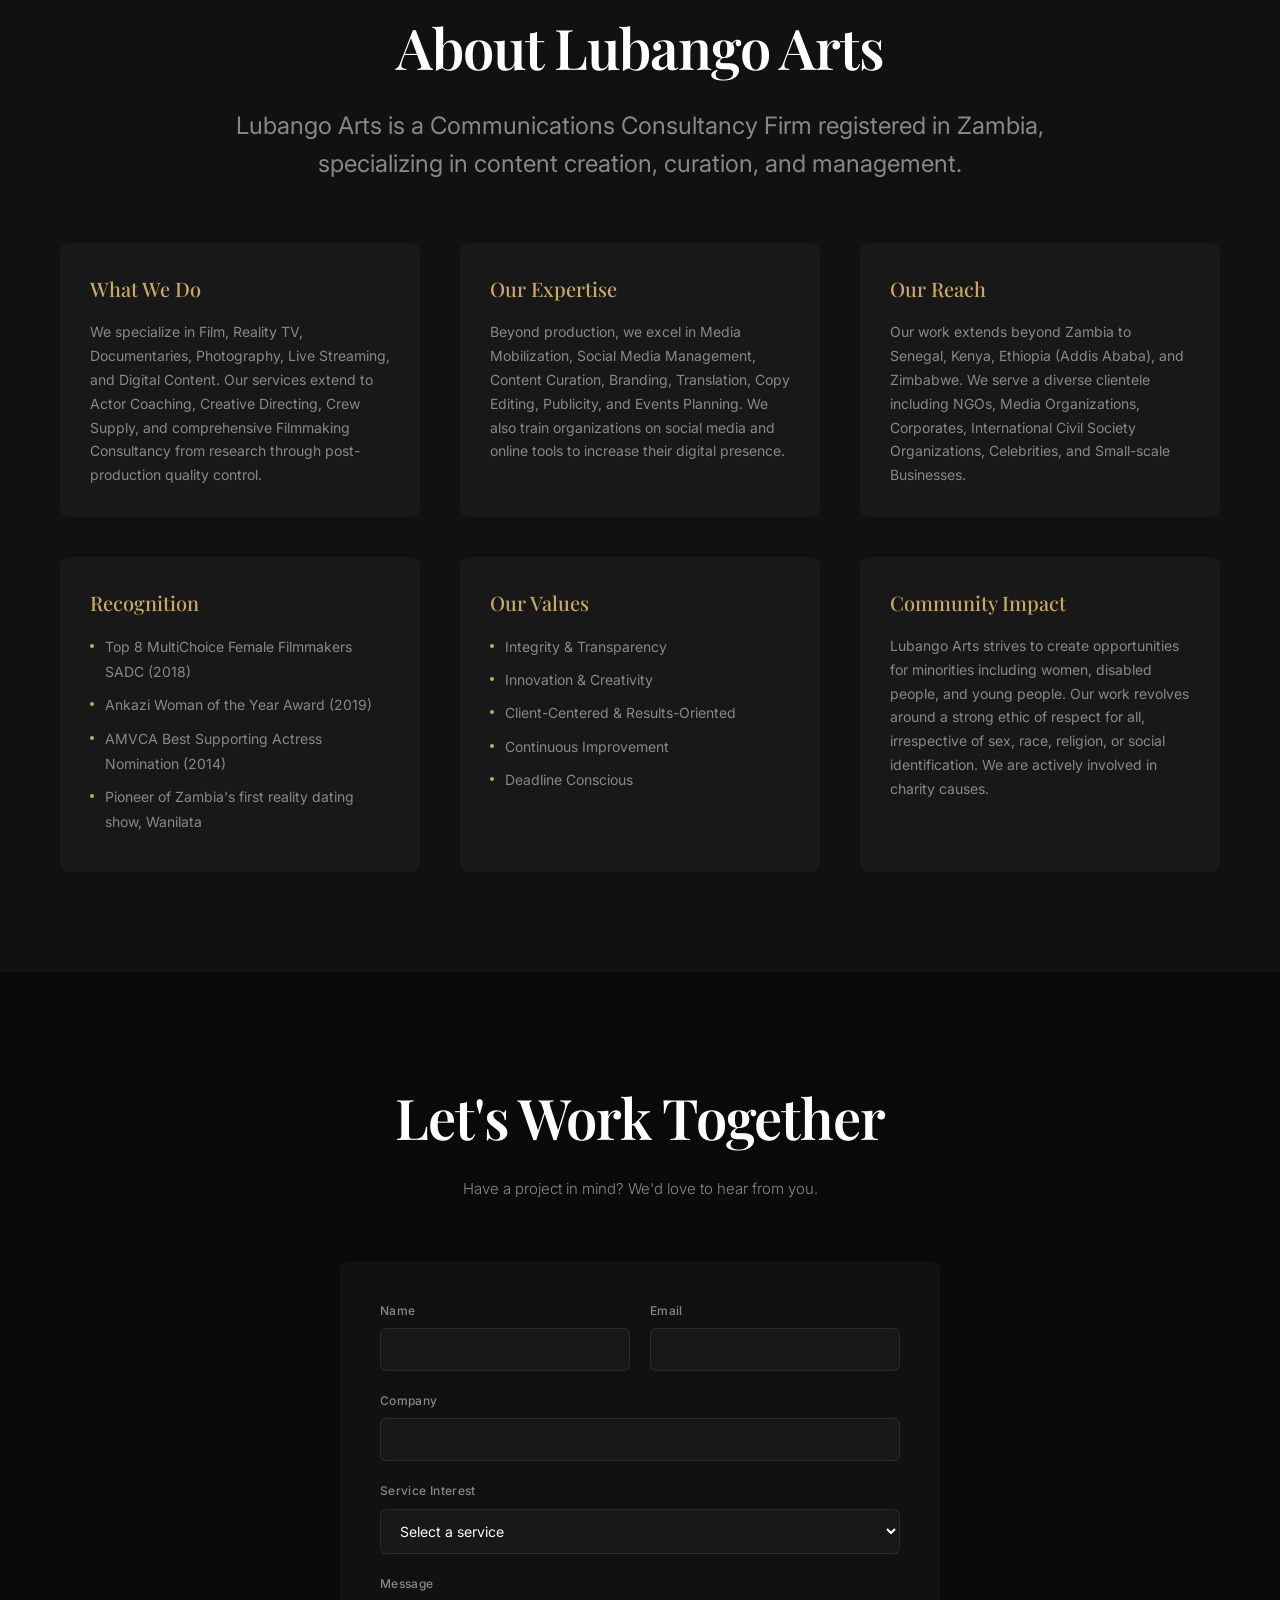
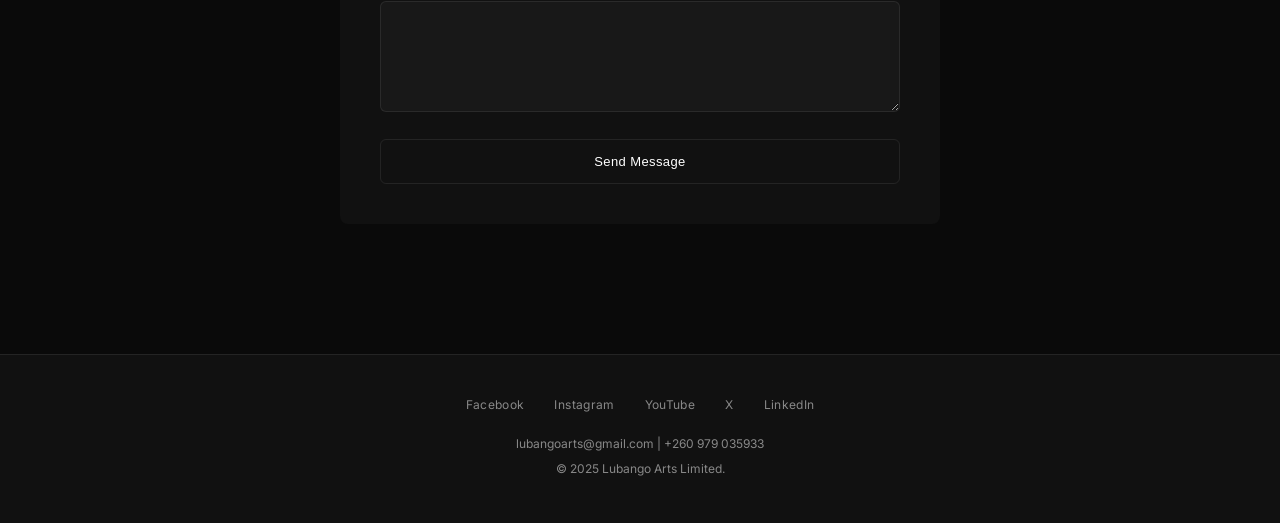
==== commit 0f2acec6: "Add files via upload" ====
--- a/index.html
+++ b/index.html
@@ -1,12 +1,68 @@
 <!DOCTYPE html>
 <html lang="en">
+
+<script type="application/ld+json">
+{
+  "@context": "https://schema.org",
+  "@type": "Organization",
+  "name": "Lubango Arts",
+  "url": "https://lubangoarts.com",
+  "logo": "https://lubangoarts.com/assets/images/logoWithText_1764166128263.png",
+  "description": "Award-winning film and television production company based in Lusaka, Zambia",
+  "address": {
+    "@type": "PostalAddress",
+    "addressLocality": "Lusaka",
+    "addressCountry": "ZM"
+  },
+  "contactPoint": {
+    "@type": "ContactPoint",
+    "email": "lubangoarts@gmail.com",
+    "telephone": "+260979035933"
+  },
+  "sameAs": [
+    "https://www.facebook.com/lubangoarts",
+    "https://www.instagram.com/lubangoarts",
+    "https://www.youtube.com/@lubangoarts",
+    "https://x.com/lubangoarts"
+  ]
+}
+</script>
+
+<script type="application/ld+json">
+{
+  "@context": "https://schema.org",
+  "@type": "VideoObject",
+  "name": "Nancy Handabile Showreel 2024",
+  "description": "Director and producer portfolio showcasing film and television work",
+  "thumbnailUrl": "https://lubangoarts.com/assets/images/logoWithText_1764166128263.png",
+  "uploadDate": "2024-01-01",
+  "duration": "PT6M22S",
+  "contentUrl": "https://www.youtube.com/watch?v=6BoPG6YgZ5k"
+}
+</script>
 
 <head>
     <meta charset="UTF-8">
     <meta name="viewport" content="width=device-width, initial-scale=1.0">
     <meta name="description"
-        content="Lubango Arts - Award-winning film and television production company based in Lusaka, Zambia. Creating compelling stories for African audiences.">
-    <title>Lubango Arts - Director & Producer Portfolio</title>
+        content="Lubango Arts - Award-winning film and television production company based in Lusaka, Zambia. We create compelling stories for African audiences. Services include film, reality TV, documentaries, and digital content production.">
+    <meta name="keywords"
+        content="film production Zambia, television production, reality TV Zambia, documentary filmmaker, content creation Lusaka, African storytelling, Wanilata, Date My Family Zambia">
+    <meta name="author" content="Lubango Arts">
+    <meta name="robots" content="index, follow">
+    <meta property="og:title" content="Lubango Arts - Film & Television Production | Zambia">
+    <meta property="og:description"
+        content="Award-winning film and television production company creating compelling stories for African audiences.">
+    <meta property="og:image" content="https://lubangoarts.com/assets/images/logoWithText_1764166128263.png">
+    <meta property="og:image:width" content="1200">
+    <meta property="og:image:height" content="630">
+    <meta property="og:url" content="https://lubangoarts.com">
+    <meta property="og:type" content="website">
+    <meta name="twitter:card" content="summary_large_image">
+    <meta name="twitter:title" content="Lubango Arts - Film & Television Production">
+    <meta name="twitter:description" content="Award-winning film and television production company in Zambia.">
+    <link rel="canonical" href="https://lubangoarts.com">
+    <title>Lubango Arts - Film & Television Production</title>
     <link rel="icon" type="image/png" href="logo.png">
     <link rel="stylesheet" href="styles.css">
     <link rel="preconnect" href="https://fonts.googleapis.com">
@@ -19,15 +75,15 @@
 <body>
     <nav class="nav">
         <div class="nav-container">
-            <a href="#hero" class="logo">
-                <img src="assets/images/logoWithText.png" alt="Lubango Arts" class="logo-img">
+            <a href="index.html" class="logo">
+                <img src="assets/images/logoWithText_1764166128263.png" alt="Lubango Arts" class="logo-img">
             </a>
             <div class="nav-links">
-                <a href="#showreel" class="nav-link">Showreel</a>
                 <a href="#work" class="nav-link">Work</a>
-                <a href="#films" class="nav-link">Films</a>
                 <a href="#about" class="nav-link">About</a>
                 <a href="#contact" class="nav-link">Contact</a>
+                <a href="community.html" class="nav-link">Community</a>
+                <a href="https://arushapot.com" target="_blank" rel="noopener noreferrer">Arushapot</a>
             </div>
             <button class="menu-toggle" aria-label="Toggle menu">
                 <span></span>
@@ -39,6 +95,12 @@
 
     <main class="main">
         <section id="hero" class="hero-section">
+            <div class="hero-video-wrapper">
+                <video class="hero-video" autoplay muted loop playsinline>
+                    <source src="assets/videos/background.mp4" type="video/mp4">
+                </video>
+                <div class="hero-overlay"></div>
+            </div>
             <div class="hero-content">
                 <h1 class="hero-title">
                     <span class="hero-title-line">Stories That Move</span>
@@ -46,11 +108,8 @@
                 </h1>
                 <p class="hero-subtitle">Film & Television Production</p>
             </div>
-            <div class="scroll-indicator">
-                <span>Scroll to explore</span>
-                <div class="scroll-line"></div>
-            </div>
-        </section>
+        </section>
+
 
         <section id="showreel" class="showreel-section">
             <div class="section-container">
@@ -105,93 +164,15 @@
         <section id="work" class="work-section">
             <div class="section-container">
                 <div class="section-header">
-                    <h2 class="section-title">Selected Work</h2>
-                    <p class="section-subtitle">2015—2024</p>
+                    <h2 class="section-title">Film and Tv</h2>
+                    <p class="section-subtitle">Selected Work</p>
                 </div>
 
                 <div class="work-grid">
                     <div class="work-card">
                         <div class="work-image-wrapper">
-                            <img src="assets/images/wanilata.jpg" alt="Wanilata" class="work-img">
-                        </div>
-                        <div class="work-info">
-                            <h3 class="work-title">Wanilata</h3>
-                            <p class="work-desc">Zambia's first reality dating show on Zambezi Magic. Singles navigate
-                                relationships in a unique format that challenges whether connections are built on
-                                genuine friendship or romantic attraction.</p>
-                            <div class="work-meta">
-                                <span class="work-tag">Reality TV</span>
-                                <span class="work-year">2021</span>
-                            </div>
-                        </div>
-                    </div>
-
-                    <div class="work-card">
-                        <div class="work-image-wrapper">
-                            <img src="assets/images/loveGames.jpg" alt="Love Games" class="work-img">
-                        </div>
-                        <div class="work-info">
-                            <h3 class="work-title">Love Games</h3>
-                            <p class="work-desc">A gripping romantic drama exploring the complexities of modern
-                                relationships, weaving together themes of love, betrayal, and redemption in contemporary
-                                African society.</p>
-                            <div class="work-meta">
-                                <span class="work-tag">Drama</span>
-                                <span class="work-year">2019</span>
-                            </div>
-                        </div>
-                    </div>
-
-                    <div class="work-card">
-                        <div class="work-image-wrapper">
-                            <img src="assets/images/tizibika.webp" alt="Tizibika" class="work-img">
-                        </div>
-                        <div class="work-info">
-                            <h3 class="work-title">Tizibika</h3>
-                            <p class="work-desc">A clever social media satire series that breaks the fourth wall,
-                                offering sharp commentary on modern digital culture and the performative nature of
-                                online interactions.</p>
-                            <div class="work-meta">
-                                <span class="work-tag">Comedy</span>
-                                <span class="work-year">2020</span>
-                            </div>
-                        </div>
-                    </div>
-
-                    <div class="work-card">
-                        <div class="work-image-wrapper">
-                            <img src="assets/images/masauso.webp" alt="Masauso" class="work-img">
-                        </div>
-                        <div class="work-info">
-                            <h3 class="work-title">Masauso</h3>
-                            <p class="work-desc">An original Zambezi Magic drama series following compelling characters
-                                through their triumphs and tribulations, showcasing authentic Zambian storytelling.</p>
-                            <div class="work-meta">
-                                <span class="work-tag">TV Series</span>
-                                <span class="work-year">2018</span>
-                            </div>
-                        </div>
-                    </div>
-
-                    <div class="work-card">
-                        <div class="work-image-wrapper">
-                            <img src="assets/images/theBoarderline.jpg" alt="The Borderline" class="work-img">
-                        </div>
-                        <div class="work-info">
-                            <h3 class="work-title">The Borderline</h3>
-                            <p class="work-desc">A tense psychological thriller that pushes the boundaries of African
-                                cinema, exploring the darker corners of the human psyche through sophisticated
-                                storytelling.</p>
-                            <div class="work-meta">
-                                <span class="work-tag">Thriller</span>
-                                <span class="work-year">2019</span>
-                            </div>
-                        </div>
-                    </div>
-
-                    <div class="work-card">
-                        <div class="work-image-wrapper">
-                            <img src="assets/images/dateMyFamily.jpg" alt="Date My Family Zambia" class="work-img">
+                            <img src="assets/images/dateMyFamily_1764166128268.jpg" alt="Date My Family Zambia"
+                                class="work-img">
                         </div>
                         <div class="work-info">
                             <h3 class="work-title">Date My Family Zambia</h3>
@@ -200,8 +181,167 @@
                                 approval.</p>
                             <div class="work-meta">
                                 <span class="work-tag">Reality TV</span>
+                                <span class="work-year">Season 4</span>
+                            </div>
+                        </div>
+                    </div>
+
+                    <div class="work-card">
+                        <div class="work-image-wrapper">
+                            <img src="assets/images/wanilata_1764166128268.jpg" alt="Wanilata" class="work-img">
+                        </div>
+                        <div class="work-info">
+                            <h3 class="work-title">Wanilata</h3>
+                            <p class="work-desc">Zambia's first reality dating show. Singles navigate relationships in a
+                                unique format that challenges whether connections are built on genuine friendship or
+                                romantic attraction.</p>
+                            <div class="work-meta">
+                                <span class="work-tag">Reality TV</span>
+                                <span class="work-year">Seasons 1 & 2</span>
+                            </div>
+                        </div>
+                    </div>
+
+                    <div class="work-card">
+                        <div class="work-image-wrapper">
+                            <img src="assets/images/loveBackZambia_1764166128263.webp" alt="Love Back Zambia"
+                                class="work-img">
+                        </div>
+                        <div class="work-info">
+                            <h3 class="work-title">Love Back Zambia</h3>
+                            <p class="work-desc">A compelling relationship reality show that helps couples reconnect and
+                                rediscover their love, bringing heartfelt stories of reconciliation.</p>
+                            <div class="work-meta">
+                                <span class="work-tag">Reality TV</span>
+                                <span class="work-year">Season 2</span>
+                            </div>
+                        </div>
+                    </div>
+
+                    <div class="work-card">
+                        <div class="work-image-wrapper">
+                            <img src="assets/images/loveGames_1764166128264.jpg" alt="Love Games" class="work-img">
+                        </div>
+                        <div class="work-info">
+                            <h3 class="work-title">Love Games</h3>
+                            <p class="work-desc">A gripping romantic drama exploring the complexities of modern
+                                relationships, weaving together themes of love, betrayal, and redemption.</p>
+                            <div class="work-meta">
+                                <span class="work-tag">Drama</span>
+                                <span class="work-year">2019</span>
+                            </div>
+                        </div>
+                    </div>
+
+                    <div class="work-card">
+                        <div class="work-image-wrapper">
+                            <img src="assets/images/tizibika_1764166128267.webp" alt="Tizibika" class="work-img">
+                        </div>
+                        <div class="work-info">
+                            <h3 class="work-title">Tizibika</h3>
+                            <p class="work-desc">A clever social media satire series that breaks the fourth wall,
+                                offering sharp commentary on modern digital culture.</p>
+                            <div class="work-meta">
+                                <span class="work-tag">Comedy</span>
                                 <span class="work-year">2020</span>
                             </div>
+                        </div>
+                    </div>
+
+                    <div class="work-card">
+                        <div class="work-image-wrapper">
+                            <img src="assets/images/masauso_1764166128265.webp" alt="Masauso" class="work-img">
+                        </div>
+                        <div class="work-info">
+                            <h3 class="work-title">Masauso</h3>
+                            <p class="work-desc">An original drama series following compelling characters through their
+                                triumphs and tribulations, showcasing authentic Zambian storytelling.</p>
+                            <div class="work-meta">
+                                <span class="work-tag">TV Series</span>
+                                <span class="work-year">2018</span>
+                            </div>
+                        </div>
+                    </div>
+                </div>
+            </div>
+        </section>
+
+        <section id="other-work" class="other-works-section">
+            <div class="section-container">
+                <div class="section-header">
+                    <h2 class="section-title">Other Projects</h2>
+                    <p class="section-subtitle">Selected projects and collaborations</p>
+                </div>
+
+                <div class="works-container">
+                    <div class="work-display">
+                        <img src="assets/images/dmf_1764166128269.webp" alt="Community & Charity Work"
+                            class="work-display-image">
+                        <div class="work-display-content">
+                            <span class="work-display-tag">Social Impact</span>
+                            <h3 class="work-display-title">Community & Charity Work</h3>
+                            <p class="work-display-description">
+                                Extensive community engagement and charity initiatives focused on education, women
+                                empowerment, and youth development across Zambia. Partnered with local organizations to
+                                create sustainable impact.
+                            </p>
+                            <div class="work-display-year">2015-Present</div>
+                            <a href="community.html" class="work-link">View Community Projects</a>
+                        </div>
+                    </div>
+
+                    <div class="works-list">
+                        <div class="work-item active" data-work="community-work">
+                            <div class="work-item-title">Community & Charity</div>
+                            <div class="work-item-tag">Social Impact</div>
+                        </div>
+                        <div class="work-item" data-work="arushapot">
+                            <div class="work-item-title">Arushapot Art School</div>
+                            <div class="work-item-tag">Art Education</div>
+                        </div>
+                        <div class="work-item" data-work="zuba">
+                            <div class="work-item-title">Zuba TV Series</div>
+                            <div class="work-item-tag">Consultancy</div>
+                        </div>
+                        <div class="work-item" data-work="fashion-week">
+                            <div class="work-item-title">Zambia Fashion Week</div>
+                            <div class="work-item-tag">Event Coverage</div>
+                        </div>
+                        <div class="work-item" data-work="women-awards">
+                            <div class="work-item-title">Zambia Women's Awards</div>
+                            <div class="work-item-tag">Event Coverage</div>
+                        </div>
+                        <div class="work-item" data-work="theatre-festival">
+                            <div class="work-item-title">April Theatre Festival</div>
+                            <div class="work-item-tag">Event Coverage</div>
+                        </div>
+                        <div class="work-item" data-work="wanilata-theme">
+                            <div class="work-item-title">Wanilata Theme Song</div>
+                            <div class="work-item-tag">Music Production</div>
+                        </div>
+                        <div class="work-item" data-work="love-back-zambia">
+                            <div class="work-item-title">Love Back Zambia Theme</div>
+                            <div class="work-item-tag">Music Production</div>
+                        </div>
+                        <div class="work-item" data-work="mining-indaba">
+                            <div class="work-item-title">Zambia Mining Indaba</div>
+                            <div class="work-item-tag">Event Coverage</div>
+                        </div>
+                        <div class="work-item" data-work="trust-africa">
+                            <div class="work-item-title">Trust Africa</div>
+                            <div class="work-item-tag">Consultancy</div>
+                        </div>
+                        <div class="work-item" data-work="aerc">
+                            <div class="work-item-title">AERC Symposium</div>
+                            <div class="work-item-tag">Workshop</div>
+                        </div>
+                        <div class="work-item" data-work="tax-justice">
+                            <div class="work-item-title">Tax Justice Network</div>
+                            <div class="work-item-tag">Advocacy</div>
+                        </div>
+                        <div class="work-item" data-work="action-aid">
+                            <div class="work-item-title">Action Aid Zambia</div>
+                            <div class="work-item-tag">Social Impact</div>
                         </div>
                     </div>
                 </div>
@@ -299,20 +439,32 @@
             <div class="section-container">
                 <div class="about-content">
                     <h2 class="section-title">About Lubango Arts</h2>
-                    <p class="about-lead">We craft stories that matter. Lubango Arts is a film and television production
-                        company based in Lusaka, Zambia, creating compelling content that resonates with African
-                        audiences and beyond.</p>
+                    <p class="about-lead">Lubango Arts is a Communications Consultancy Firm registered in Zambia,
+                        specializing in content creation, curation, and management.</p>
 
                     <div class="about-grid">
                         <div class="about-block">
                             <h3 class="about-heading">What We Do</h3>
-                            <p>We produce feature films, documentaries, television series, and digital content that tell
-                                authentic African stories with professional excellence and cinematic quality.</p>
+                            <p>We specialize in Film, Reality TV, Documentaries, Photography, Live Streaming, and
+                                Digital Content.
+                                Our services extend to Actor Coaching, Creative Directing, Crew Supply, and
+                                comprehensive Filmmaking Consultancy
+                                from research through post-production quality control.</p>
                         </div>
                         <div class="about-block">
-                            <h3 class="about-heading">Our Approach</h3>
-                            <p>We believe in the power of storytelling to connect, inspire, and create change. Our
-                                production philosophy combines technical excellence with cultural authenticity.</p>
+                            <h3 class="about-heading">Our Expertise</h3>
+                            <p>Beyond production, we excel in Media Mobilization, Social Media Management, Content
+                                Curation,
+                                Branding, Translation, Copy Editing, Publicity, and Events Planning. We also train
+                                organizations
+                                on social media and online tools to increase their digital presence.</p>
+                        </div>
+                        <div class="about-block">
+                            <h3 class="about-heading">Our Reach</h3>
+                            <p>Our work extends beyond Zambia to Senegal, Kenya, Ethiopia (Addis Ababa), and Zimbabwe.
+                                We serve a diverse clientele including NGOs, Media Organizations, Corporates,
+                                International
+                                Civil Society Organizations, Celebrities, and Small-scale Businesses.</p>
                         </div>
                         <div class="about-block">
                             <h3 class="about-heading">Recognition</h3>
@@ -320,22 +472,27 @@
                                 <li>Top 8 MultiChoice Female Filmmakers SADC (2018)</li>
                                 <li>Ankazi Woman of the Year Award (2019)</li>
                                 <li>AMVCA Best Supporting Actress Nomination (2014)</li>
+                                <li>Pioneer of Zambia's first reality dating show, Wanilata</li>
                             </ul>
                         </div>
                         <div class="about-block">
-                            <h3 class="about-heading">Impact</h3>
-                            <p>Lubango Arts has pioneered several firsts in Zambian television, including the country's
-                                first original reality dating show, Wanilata.</p>
+                            <h3 class="about-heading">Our Values</h3>
+                            <ul class="achievements-list">
+                                <li>Integrity & Transparency</li>
+                                <li>Innovation & Creativity</li>
+                                <li>Client-Centered & Results-Oriented</li>
+                                <li>Continuous Improvement</li>
+                                <li>Deadline Conscious</li>
+                            </ul>
                         </div>
                         <div class="about-block">
-                            <h3 class="about-heading">Impact</h3>
-                            <p>Lubango Arts has pioneered several firsts in Zambian television, including the country's
-                                first original reality dating show, Wanilata.</p>
-                        </div>
-                        <div class="about-block">
-                            <h3 class="about-heading">Impact</h3>
-                            <p>Lubango Arts has pioneered several firsts in Zambian television, including the country's
-                                first original reality dating show, Wanilata.</p>
+                            <h3 class="about-heading">Community Impact</h3>
+                            <p>Lubango Arts strives to create opportunities for minorities including women, disabled
+                                people,
+                                and young people. Our work revolves around a strong ethic of respect for all,
+                                irrespective of
+                                sex, race, religion, or social identification. We are actively involved in charity
+                                causes.</p>
                         </div>
                     </div>
                 </div>
@@ -372,9 +529,11 @@
                                 <option value="film">Film Production</option>
                                 <option value="tv">Television Series</option>
                                 <option value="reality">Reality TV</option>
+                                <option value="documentary">Documentary</option>
                                 <option value="commercial">Commercial</option>
                                 <option value="digital">Digital Content</option>
-                                <option value="voice">Voice & Audio</option>
+                                <option value="events">Events & Coordination</option>
+                                <option value="training">Training & Consulting</option>
                                 <option value="other">Other</option>
                             </select>
                         </div>
@@ -400,8 +559,11 @@
                 <a href="https://zm.linkedin.com/in/nancyhandabile" target="_blank" rel="noopener">LinkedIn</a>
             </div>
             <div class="footer-center">
-                <p>&copy; 2025 Lubango Arts Limited | Lusaka, Zambia</p>
-                <p class="footer-designer">Designed & Built by Milimo Mukkuli</p>
+                <p class="footer-contact">
+                    <a href="mailto:lubangoarts@gmail.com">lubangoarts@gmail.com</a> |
+                    <a href="tel:+260979035933">+260 979 035933</a>
+                </p>
+                <p>&copy; 2025 Lubango Arts Limited.</p>
             </div>
         </div>
     </footer>
--- a/styles.css
+++ b/styles.css
@@ -1,12 +1,20 @@
 :root {
     --bg-primary: #0a0a0a;
-    --bg-secondary: #141414;
-    --bg-tertiary: #1a1a1a;
+    --bg-secondary: #111111;
+    --bg-tertiary: #181818;
     --text-primary: #ffffff;
-    --text-secondary: #a0a0a0;
+    --text-secondary: #888888;
     --accent-primary: #c9a961;
     --accent-hover: #d4b876;
-    --border: rgba(255, 255, 255, 0.1);
+    --border: rgba(255, 255, 255, 0.08);
+}
+
+@import url('https://fonts.googleapis.com/css2?family=Inter:wght@300;400;500;600;700&family=Playfair+Display:wght@400;500;600;700;800&display=swap');
+
+img {
+    max-width: 100%;
+    height: auto;
+    loading: lazy;
 }
 
 * {
@@ -42,14 +50,14 @@
 .nav-container {
     max-width: 1400px;
     margin: 0 auto;
-    padding: 12px 60px;
+    padding: 5px 60px;
     display: flex;
     justify-content: space-between;
     align-items: center;
 }
 
 .logo-img {
-    height: 40px;
+    height: 45px;
     width: auto;
     transition: opacity 0.3s ease;
 }
@@ -60,36 +68,34 @@
 
 .nav-links {
     display: flex;
-    gap: 40px;
+    gap: 50px;
     align-items: center;
 }
 
 .nav-link {
     color: var(--text-secondary);
     text-decoration: none;
-    font-size: 14px;
-    font-weight: 500;
+    font-size: 13px;
+    font-weight: 400;
+    letter-spacing: 0.02em;
     transition: color 0.3s ease;
-    position: relative;
-}
-
-.nav-link::after {
+}
+
+.nav-link:hover,
+.nav-link.active {
+    color: var(--text-primary);
+}
+
+.nav-link-external::after {
     content: '';
-    position: absolute;
-    bottom: -3px;
-    left: 0;
-    width: 0;
-    height: 1px;
-    background-color: var(--accent-primary);
-    transition: width 0.3s ease;
-}
-
-.nav-link:hover {
-    color: var(--text-primary);
-}
-
-.nav-link:hover::after {
-    width: 100%;
+    display: inline-block;
+    width: 8px;
+    height: 8px;
+    margin-left: 4px;
+    border-top: 1px solid currentColor;
+    border-right: 1px solid currentColor;
+    transform: rotate(45deg) translateY(1px);
+    opacity: 0.5;
 }
 
 .menu-toggle {
@@ -103,8 +109,8 @@
 }
 
 .menu-toggle span {
-    width: 25px;
-    height: 2px;
+    width: 22px;
+    height: 1.5px;
     background-color: var(--text-primary);
     transition: all 0.3s ease;
 }
@@ -118,7 +124,7 @@
 }
 
 .menu-toggle.active span:nth-child(3) {
-    transform: rotate(-45deg) translate(7px, -6px);
+    transform: rotate(-45deg) translate(5px, -5px);
 }
 
 .hero-section {
@@ -129,20 +135,50 @@
     align-items: center;
     padding: 100px 60px 60px;
     position: relative;
+    overflow: hidden;
+}
+
+.hero-video-wrapper {
+    position: absolute;
+    top: 0;
+    left: 0;
+    width: 100%;
+    height: 100%;
+    z-index: -1;
+}
+
+.hero-video {
+    width: 100%;
+    height: 100%;
+    object-fit: cover;
+}
+
+.hero-overlay {
+    position: absolute;
+    top: 0;
+    left: 0;
+    width: 100%;
+    height: 100%;
+    background: linear-gradient(to bottom,
+            rgba(10, 10, 10, 0.7) 0%,
+            rgba(10, 10, 10, 0.5) 50%,
+            rgba(10, 10, 10, 0.85) 100%);
 }
 
 .hero-content {
     text-align: center;
-    max-width: 1200px;
+    max-width: 1000px;
+    position: relative;
+    z-index: 1;
 }
 
 .hero-title {
     font-family: 'Playfair Display', serif;
-    font-size: clamp(60px, 10vw, 120px);
-    font-weight: 800;
+    font-size: clamp(48px, 9vw, 100px);
+    font-weight: 700;
     letter-spacing: -0.02em;
     line-height: 1.1;
-    margin-bottom: 30px;
+    margin-bottom: 25px;
 }
 
 .hero-title-line {
@@ -168,10 +204,11 @@
 }
 
 .hero-subtitle {
-    font-size: clamp(18px, 2vw, 24px);
+    font-size: clamp(14px, 1.5vw, 18px);
     color: var(--text-secondary);
     font-weight: 300;
-    letter-spacing: 0.05em;
+    letter-spacing: 0.1em;
+    text-transform: uppercase;
 }
 
 .scroll-indicator {
@@ -182,9 +219,10 @@
     display: flex;
     flex-direction: column;
     align-items: center;
-    gap: 15px;
+    gap: 12px;
     opacity: 0;
     animation: fadeIn 1s ease 1s forwards;
+    z-index: 1;
 }
 
 @keyframes fadeIn {
@@ -194,15 +232,15 @@
 }
 
 .scroll-indicator span {
-    font-size: 12px;
-    letter-spacing: 0.1em;
+    font-size: 11px;
+    letter-spacing: 0.15em;
     text-transform: uppercase;
     color: var(--text-secondary);
 }
 
 .scroll-line {
     width: 1px;
-    height: 60px;
+    height: 50px;
     background: linear-gradient(to bottom, var(--accent-primary), transparent);
     animation: scrollPulse 2s ease-in-out infinite;
 }
@@ -220,109 +258,28 @@
 }
 
 .section-container {
-    max-width: 1400px;
+    max-width: 1300px;
     margin: 0 auto;
     padding: 100px 60px;
 }
 
 .section-header {
-    text-align: center;
-    margin-bottom: 70px;
+    margin-bottom: 60px;
+    text-align: center;
 }
 
 .section-title {
     font-family: 'Playfair Display', serif;
-    font-size: clamp(42px, 6vw, 72px);
-    font-weight: 700;
+    font-size: clamp(36px, 5vw, 56px);
+    font-weight: 600;
     letter-spacing: -0.02em;
-    margin-bottom: 20px;
-    text-align: center;
+    margin-bottom: 15px;
 }
 
 .section-subtitle {
-    font-size: clamp(16px, 2vw, 20px);
+    font-size: 15px;
     color: var(--text-secondary);
     font-weight: 300;
-}
-
-.showreel-section {
-    background-color: var(--bg-secondary);
-}
-
-.featured-showreel {
-    margin-bottom: 100px;
-}
-
-.showreel-video-wrapper {
-    position: relative;
-    width: 100%;
-    padding-top: 56.25%;
-    background-color: var(--bg-tertiary);
-    border-radius: 12px;
-    overflow: hidden;
-    margin-bottom: 40px;
-}
-
-.showreel-video-wrapper iframe {
-    position: absolute;
-    top: 0;
-    left: 0;
-    width: 100%;
-    height: 100%;
-    border: none;
-}
-
-.showreel-info {
-    text-align: center;
-    max-width: 800px;
-    margin: 0 auto;
-}
-
-.showreel-name {
-    font-family: 'Playfair Display', serif;
-    font-size: clamp(28px, 4vw, 42px);
-    font-weight: 600;
-    margin-bottom: 20px;
-}
-
-.showreel-description {
-    font-size: 18px;
-    line-height: 1.8;
-    color: var(--text-secondary);
-}
-
-.subsection-title {
-    font-family: 'Playfair Display', serif;
-    font-size: clamp(28px, 3vw, 36px);
-    font-weight: 600;
-    margin-bottom: 40px;
-    text-align: center;
-}
-
-.showreels-grid {
-    display: grid;
-    grid-template-columns: repeat(auto-fit, minmax(450px, 1fr));
-    gap: 40px;
-}
-
-.showreel-item {
-    background-color: var(--bg-tertiary);
-    border-radius: 12px;
-    overflow: hidden;
-    transition: transform 0.3s ease, box-shadow 0.3s ease;
-}
-
-.showreel-item:hover {
-    transform: translateY(-8px);
-    box-shadow: 0 20px 40px rgba(0, 0, 0, 0.4);
-}
-
-.showreel-item-title {
-    padding: 25px;
-    font-size: 18px;
-    font-weight: 600;
-    text-align: center;
-    color: var(--text-primary);
 }
 
 .work-section {
@@ -331,29 +288,25 @@
 
 .work-grid {
     display: grid;
-    grid-template-columns: repeat(auto-fit, minmax(380px, 1fr));
-    gap: 40px;
+    grid-template-columns: repeat(auto-fit, minmax(340px, 1fr));
+    gap: 30px;
 }
 
 .work-card {
     background-color: var(--bg-secondary);
-    border-radius: 12px;
+    border-radius: 8px;
     overflow: hidden;
-    transition: transform 0.3s ease, box-shadow 0.3s ease;
-    opacity: 0;
-    transform: translateY(30px);
-    animation: fadeInUp 0.6s ease forwards;
+    transition: transform 0.3s ease;
 }
 
 .work-card:hover {
-    transform: translateY(-10px);
-    box-shadow: 0 20px 40px rgba(0, 0, 0, 0.4);
+    transform: translateY(-5px);
 }
 
 .work-image-wrapper {
     position: relative;
     width: 100%;
-    padding-top: 66.67%;
+    padding-top: 60%;
     overflow: hidden;
     background-color: var(--bg-tertiary);
 }
@@ -369,73 +322,218 @@
 }
 
 .work-card:hover .work-img {
-    transform: scale(1.05);
+    transform: scale(1.03);
 }
 
 .work-info {
-    padding: 30px;
+    padding: 25px;
 }
 
 .work-title {
     font-family: 'Playfair Display', serif;
-    font-size: 24px;
-    font-weight: 600;
+    font-size: 20px;
+    font-weight: 500;
+    margin-bottom: 10px;
+}
+
+.work-desc {
+    font-size: 14px;
+    line-height: 1.6;
+    color: var(--text-secondary);
     margin-bottom: 15px;
-}
-
-.work-desc {
-    font-size: 15px;
-    line-height: 1.7;
-    color: var(--text-secondary);
-    margin-bottom: 20px;
 }
 
 .work-meta {
     display: flex;
-    gap: 15px;
+    gap: 12px;
     align-items: center;
 }
 
 .work-tag {
+    font-size: 11px;
+    font-weight: 500;
+    letter-spacing: 0.05em;
+    text-transform: uppercase;
+    color: var(--accent-primary);
+}
+
+.work-year {
+    font-size: 13px;
+    color: var(--text-secondary);
+}
+
+.other-works-section {
+    background-color: var(--bg-secondary);
+}
+
+.works-container {
+    display: flex;
+    flex-direction: column;
+    gap: 30px;
+}
+
+.work-display {
+    background-color: var(--bg-tertiary);
+    border-radius: 12px;
+    overflow: hidden;
+    position: relative;
+    min-height: 500px;
+    display: flex;
+    align-items: center;
+    justify-content: center;
+}
+
+.work-display-image {
+    position: absolute;
+    top: 0;
+    left: 0;
+    width: 100%;
+    height: 100%;
+    object-fit: cover;
+    opacity: 0.4;
+    transition: opacity 0.5s ease;
+}
+
+.work-display-content {
+    position: relative;
+    z-index: 2;
+    padding: 40px;
+    text-align: center;
+    max-width: 700px;
+}
+
+.work-display-title {
+    font-family: 'Playfair Display', serif;
+    font-size: clamp(28px, 4vw, 42px);
+    font-weight: 600;
+    margin-bottom: 20px;
+}
+
+.work-display-description {
+    font-size: 18px;
+    line-height: 1.7;
+    color: var(--text-secondary);
+    margin-bottom: 25px;
+}
+
+.work-display-tag {
+    display: inline-block;
     font-size: 12px;
     font-weight: 600;
     letter-spacing: 0.05em;
     text-transform: uppercase;
     color: var(--accent-primary);
-}
-
-.work-year {
+    background-color: rgba(201, 169, 97, 0.1);
+    padding: 6px 12px;
+    border-radius: 6px;
+    margin-bottom: 15px;
+}
+
+.work-display-year {
     font-size: 14px;
     color: var(--text-secondary);
+    margin-bottom: 20px;
+}
+
+.work-link {
+    display: inline-block;
+    color: var(--accent-primary);
+    text-decoration: none;
+    font-size: 14px;
+    font-weight: 500;
+    border: 1px solid var(--accent-primary);
+    padding: 8px 16px;
+    border-radius: 6px;
+    transition: all 0.3s ease;
+}
+
+.work-link:hover {
+    background-color: var(--accent-primary);
+    color: var(--bg-primary);
+}
+
+.works-list {
+    display: flex;
+    gap: 12px;
+    overflow-x: auto;
+    padding: 5px;
+    -ms-overflow-style: none;
+    scrollbar-width: none;
+}
+
+.works-list::-webkit-scrollbar {
+    display: none;
+}
+
+.work-item {
+    flex: 0 0 auto;
+    width: 160px;
+    padding: 15px;
+    background-color: transparent;
+    border-radius: 6px;
+    cursor: pointer;
+    transition: all 0.3s ease;
+    border: 1px solid var(--border);
+    text-align: center;
+    height: 75px;
+    display: flex;
+    flex-direction: column;
+    justify-content: center;
+}
+
+.work-item:hover {
+    border-color: var(--accent-primary);
+    background-color: rgba(201, 169, 97, 0.05);
+}
+
+.work-item.active {
+    border-color: var(--accent-primary);
+    background-color: rgba(201, 169, 97, 0.1);
+}
+
+.work-item-title {
+    font-weight: 500;
+    font-size: 14px;
+    margin-bottom: 4px;
+    white-space: nowrap;
+    overflow: hidden;
+    text-overflow: ellipsis;
+}
+
+.work-item-tag {
+    font-size: 10px;
+    font-weight: 500;
+    letter-spacing: 0.05em;
+    text-transform: uppercase;
+    color: var(--accent-primary);
 }
 
 .films-section {
-    background-color: var(--bg-secondary);
+    background-color: var(--bg-primary);
 }
 
 .films-grid {
     display: grid;
-    grid-template-columns: repeat(auto-fit, minmax(450px, 1fr));
-    gap: 50px;
+    grid-template-columns: repeat(auto-fit, minmax(380px, 1fr));
+    gap: 30px;
 }
 
 .film-card {
-    background-color: var(--bg-tertiary);
-    border-radius: 12px;
+    background-color: var(--bg-secondary);
+    border-radius: 8px;
     overflow: hidden;
-    transition: transform 0.3s ease, box-shadow 0.3s ease;
+    transition: transform 0.3s ease;
 }
 
 .film-card:hover {
-    transform: translateY(-10px);
-    box-shadow: 0 20px 40px rgba(0, 0, 0, 0.4);
+    transform: translateY(-5px);
 }
 
 .film-video-wrapper {
     position: relative;
     width: 100%;
     padding-top: 56.25%;
-    background-color: var(--bg-secondary);
+    background-color: var(--bg-tertiary);
 }
 
 .film-video-wrapper iframe {
@@ -448,80 +546,84 @@
 }
 
 .film-info {
-    padding: 30px;
+    padding: 20px 25px;
 }
 
 .film-title {
     font-family: 'Playfair Display', serif;
-    font-size: 24px;
-    font-weight: 600;
-    margin-bottom: 15px;
+    font-size: 18px;
+    font-weight: 500;
+    margin-bottom: 8px;
 }
 
 .film-meta {
     display: flex;
-    gap: 20px;
-    margin-bottom: 15px;
+    gap: 15px;
+    margin-bottom: 10px;
 }
 
 .film-year {
-    font-size: 13px;
-    font-weight: 600;
+    font-size: 12px;
+    font-weight: 500;
     letter-spacing: 0.05em;
     color: var(--accent-primary);
 }
 
 .film-genre {
-    font-size: 13px;
+    font-size: 12px;
     color: var(--text-secondary);
 }
 
 .film-description {
-    font-size: 15px;
-    line-height: 1.7;
+    font-size: 14px;
+    line-height: 1.6;
     color: var(--text-secondary);
 }
 
 .about-section {
-    background-color: var(--bg-primary);
+    background-color: var(--bg-secondary);
 }
 
 .about-lead {
-    font-size: clamp(20px, 3vw, 28px);
+    font-size: clamp(18px, 2.5vw, 24px);
     line-height: 1.6;
     color: var(--text-secondary);
-    margin-bottom: 60px;
-    text-align: center;
+    margin: 0 auto 60px;
     max-width: 900px;
+    text-align: center;
+}
+
+.about-content .section-title {
+    text-align: center;
     margin-left: auto;
     margin-right: auto;
 }
 
 .about-grid {
     display: grid;
-    grid-template-columns: repeat(auto-fit, minmax(300px, 1fr));
-    gap: 50px;
-    margin-top: 60px;
+    grid-template-columns: repeat(auto-fit, minmax(280px, 1fr));
+    gap: 40px;
+    text-align: left;
 }
 
 .about-block {
-    padding: 40px;
-    background-color: var(--bg-secondary);
-    border-radius: 12px;
-    border: 1px solid var(--border);
+    padding: 30px;
+    background-color: var(--bg-tertiary);
+    border-radius: 8px;
+    text-align: left;
 }
 
 .about-heading {
     font-family: 'Playfair Display', serif;
-    font-size: 24px;
-    font-weight: 600;
-    margin-bottom: 20px;
+    font-size: 20px;
+    font-weight: 500;
+    margin-bottom: 15px;
     color: var(--accent-primary);
 }
 
 .about-block p {
-    font-size: 16px;
-    line-height: 1.8;
+    font-size: 14px;
+    line-height: 1.7;
     color: var(--text-secondary);
 }
 
@@ -530,66 +632,39 @@
 }
 
 .achievements-list li {
-    font-size: 16px;
+    font-size: 14px;
     line-height: 1.8;
     color: var(--text-secondary);
-    padding-left: 20px;
+    padding-left: 15px;
     position: relative;
-    margin-bottom: 12px;
+    margin-bottom: 8px;
 }
 
 .achievements-list li::before {
-    content: '•';
+    content: '';
     position: absolute;
     left: 0;
-    color: var(--accent-primary);
-    font-size: 20px;
+    top: 10px;
+    width: 4px;
+    height: 4px;
+    border-radius: 50%;
+    background-color: var(--accent-primary);
 }
 
 .contact-section {
+    background-color: var(--bg-primary);
+}
+
+.contact-wrapper {
+    max-width: 600px;
+    margin: 0 auto;
+}
+
+.contact-form {
     background-color: var(--bg-secondary);
-}
-
-.contact-wrapper {
-    max-width: 700px;
-    margin: 0 auto;
-}
-
-.contact-form {
-    background-color: var(--bg-tertiary);
-    padding: 35px;
-    border-radius: 12px;
-    border: 1px solid var(--border);
-    margin-bottom: 40px;
-}
-
-.contact-social {
-    text-align: center;
-    padding: 25px 0;
-}
-
-.contact-social p {
-    font-size: 14px;
-    color: var(--text-secondary);
-    margin-bottom: 15px;
-}
-
-.contact-social-links {
-    display: flex;
-    justify-content: center;
-    gap: 20px;
-    flex-wrap: wrap;
-}
-
-.contact-social-links a {
-    color: var(--text-secondary);
-    text-decoration: none;
-    font-size: 13px;
-    transition: color 0.3s ease;
-}
-
-.contact-social-links a:hover {
-    color: var(--accent-primary);
+    padding: 40px;
+    border-radius: 8px;
+    margin-bottom: 30px;
 }
 
 .form-row {
@@ -604,25 +679,21 @@
 
 .form-group label {
     display: block;
-    font-size: 13px;
+    font-size: 12px;
     font-weight: 500;
     margin-bottom: 8px;
     color: var(--text-secondary);
-    transition: color 0.3s ease;
-}
-
-.form-group.focused label {
-    color: var(--accent-primary);
+    letter-spacing: 0.03em;
 }
 
 .form-group input,
 .form-group select,
 .form-group textarea {
     width: 100%;
-    padding: 12px 16px;
-    background-color: var(--bg-secondary);
+    padding: 12px 15px;
+    background-color: var(--bg-tertiary);
     border: 1px solid var(--border);
-    border-radius: 8px;
+    border-radius: 6px;
     color: var(--text-primary);
     font-family: 'Inter', sans-serif;
     font-size: 14px;
@@ -638,37 +709,35 @@
 
 .form-group textarea {
     resize: vertical;
-    min-height: 120px;
+    min-height: 100px;
 }
 
 .submit-btn {
     width: 100%;
-    padding: 14px 32px;
-    background-color: var(--accent-primary);
+    padding: 14px 30px;
+    background-color: transparent;
+    color: var(--text-primary);
+    border: 1px solid var(--border);
+    border-radius: 6px;
+    font-size: 13px;
+    font-weight: 500;
+    letter-spacing: 0.03em;
+    cursor: pointer;
+    transition: all 0.3s ease;
+}
+
+.submit-btn:hover {
+    background-color: var(--text-primary);
     color: var(--bg-primary);
-    border: none;
-    border-radius: 8px;
-    font-size: 15px;
-    font-weight: 600;
-    cursor: pointer;
-    transition: background-color 0.3s ease, transform 0.2s ease;
-}
-
-.submit-btn:hover {
-    background-color: var(--accent-hover);
-    transform: translateY(-2px);
-}
-
-.submit-btn:active {
-    transform: translateY(0);
+    border-color: var(--text-primary);
 }
 
 .form-message {
     margin-top: 20px;
     padding: 15px;
-    border-radius: 8px;
-    text-align: center;
-    font-weight: 500;
+    border-radius: 6px;
+    text-align: center;
+    font-size: 14px;
     display: none;
 }
 
@@ -676,62 +745,383 @@
     display: block;
     background: rgba(76, 175, 80, 0.1);
     color: #4caf50;
-    border: 1px solid rgba(76, 175, 80, 0.3);
+    border: 1px solid rgba(76, 175, 80, 0.2);
 }
 
 .form-message.error {
     display: block;
     background: rgba(244, 67, 54, 0.1);
     color: #f44336;
-    border: 1px solid rgba(244, 67, 54, 0.3);
+    border: 1px solid rgba(244, 67, 54, 0.2);
 }
 
 .footer {
-    background-color: var(--bg-tertiary);
+    background-color: var(--bg-secondary);
     border-top: 1px solid var(--border);
-    padding: 35px 60px 30px;
+    padding: 40px 60px;
 }
 
 .footer-content {
-    max-width: 1400px;
+    max-width: 1300px;
     margin: 0 auto;
     display: flex;
     flex-direction: column;
     align-items: center;
-    gap: 25px;
+    gap: 20px;
 }
 
 .footer-social {
     display: flex;
-    gap: 25px;
+    gap: 30px;
     justify-content: center;
-    flex-wrap: wrap;
 }
 
 .footer-social a {
     color: var(--text-secondary);
     text-decoration: none;
+    font-size: 12px;
+    letter-spacing: 0.03em;
+    transition: color 0.3s ease;
+}
+
+.footer-social a:hover {
+    color: var(--text-primary);
+}
+
+.footer-center {
+    text-align: center;
+}
+
+.footer-center p {
+    font-size: 12px;
+    color: var(--text-secondary);
+    margin-bottom: 5px;
+}
+
+.footer-contact {
+    margin-bottom: 5px;
+}
+
+.footer-designer {
+    font-size: 11px;
+    opacity: 0.7;
+}
+
+.community-hero {
+    position: relative;
+    height: 60vh;
+    min-height: 400px;
+    display: flex;
+    align-items: center;
+    justify-content: center;
+    overflow: hidden;
+}
+
+.community-hero-bg {
+    position: absolute;
+    top: 0;
+    left: 0;
+    width: 100%;
+    height: 100%;
+    background-size: cover;
+    background-position: center;
+}
+
+.community-hero-overlay {
+    position: absolute;
+    top: 0;
+    left: 0;
+    width: 100%;
+    height: 100%;
+    background: linear-gradient(to bottom,
+            rgba(10, 10, 10, 0.6) 0%,
+            rgba(10, 10, 10, 0.8) 100%);
+}
+
+.community-hero-content {
+    position: relative;
+    z-index: 1;
+    text-align: center;
+    padding: 0 30px;
+    margin-top: 60px;
+}
+
+.community-hero-title {
+    font-family: 'Playfair Display', serif;
+    font-size: clamp(36px, 7vw, 64px);
+    font-weight: 600;
+    margin-bottom: 15px;
+}
+
+.community-hero-subtitle {
+    font-size: clamp(14px, 2vw, 18px);
+    color: var(--text-secondary);
+    font-weight: 300;
+    letter-spacing: 0.05em;
+}
+
+.community-intro {
+    background-color: var(--bg-secondary);
+    padding: 2px 0;
+}
+
+.community-intro-content {
+    max-width: 800px;
+}
+
+.community-intro-content h2 {
+    font-family: 'Playfair Display', serif;
+    font-size: clamp(28px, 4vw, 40px);
+    font-weight: 500;
+    margin-bottom: 25px;
+}
+
+.community-intro-content p {
+    font-size: 16px;
+    line-height: 1.8;
+    color: var(--text-secondary);
+    margin-bottom: 20px;
+}
+
+.community-initiatives {
+    background-color: var(--bg-primary);
+}
+
+.initiative-block {
+    display: grid;
+    grid-template-columns: 1fr 1.2fr;
+    gap: 60px;
+    margin-bottom: 80px;
+    align-items: center;
+}
+
+.initiative-block:last-child {
+    margin-bottom: 0;
+}
+
+.initiative-block-reverse {
+    direction: rtl;
+}
+
+.initiative-block-reverse>* {
+    direction: ltr;
+}
+
+.initiative-image {
+    height: 350px;
+    border-radius: 8px;
+    background-size: cover;
+    background-position: center;
+}
+
+.initiative-content h3 {
+    font-family: 'Playfair Display', serif;
+    font-size: clamp(24px, 3vw, 32px);
+    font-weight: 500;
+    margin-bottom: 20px;
+}
+
+.initiative-content p {
+    font-size: 15px;
+    line-height: 1.7;
+    color: var(--text-secondary);
+    margin-bottom: 15px;
+}
+
+.initiative-list {
+    list-style: none;
+    margin-top: 20px;
+}
+
+.initiative-list li {
+    font-size: 14px;
+    color: var(--text-secondary);
+    padding-left: 20px;
+    position: relative;
+    margin-bottom: 10px;
+}
+
+.initiative-list li::before {
+    content: '';
+    position: absolute;
+    left: 0;
+    top: 8px;
+    width: 6px;
+    height: 6px;
+    border-radius: 50%;
+    background-color: var(--accent-primary);
+}
+
+.community-impact {
+    background-color: var(--bg-secondary);
+}
+
+.impact-grid {
+    display: grid;
+    grid-template-columns: repeat(4, 1fr);
+    gap: 40px;
+    margin-top: 50px;
+}
+
+.impact-item {
+    text-align: center;
+}
+
+.impact-number {
+    display: block;
+    font-family: 'Playfair Display', serif;
+    font-size: clamp(36px, 5vw, 56px);
+    font-weight: 500;
+    color: var(--accent-primary);
+    margin-bottom: 10px;
+}
+
+.impact-label {
+    font-size: 14px;
+    color: var(--text-secondary);
+    letter-spacing: 0.03em;
+}
+
+.community-partners {
+    background-color: var(--bg-secondary);
+}
+
+.partners-intro {
+    font-size: 16px;
+    color: var(--text-secondary);
+    margin-bottom: 40px;
+}
+
+.partners-list {
+    display: grid;
+    grid-template-columns: repeat(auto-fit, minmax(280px, 1fr));
+    gap: 30px;
+}
+
+.partner-item {
+    padding: 30px;
+    background-color: var(--bg-tertiary);
+    border-radius: 8px;
+}
+
+.partner-item h4 {
+    font-size: 16px;
+    font-weight: 500;
+    margin-bottom: 10px;
+}
+
+.partner-item p {
+    font-size: 14px;
+    color: var(--text-secondary);
+}
+
+.donate-section {
+    background-color: var(--bg-primary);
+    border-top: 1px solid var(--border);
+}
+
+.donate-content {
+    max-width: 900px;
+    margin: 0 auto;
+}
+
+.donate-intro {
+    font-size: 18px;
+    line-height: 1.7;
+    color: var(--text-secondary);
+    margin-bottom: 50px;
+    text-align: center;
+}
+
+.donate-options {
+    display: grid;
+    grid-template-columns: repeat(auto-fit, minmax(260px, 1fr));
+    gap: 30px;
+    margin-bottom: 60px;
+}
+
+.donate-option {
+    padding: 30px;
+    background-color: var(--bg-secondary);
+    border-radius: 8px;
+}
+
+.donate-option h3 {
+    font-family: 'Playfair Display', serif;
+    font-size: 18px;
+    font-weight: 500;
+    margin-bottom: 15px;
+    color: var(--accent-primary);
+}
+
+.donate-option p {
+    font-size: 14px;
+    line-height: 1.7;
+    color: var(--text-secondary);
+}
+
+.donate-contact {
+    text-align: center;
+    padding: 50px;
+    background-color: var(--bg-secondary);
+    border-radius: 8px;
+}
+
+.donate-contact h3 {
+    font-family: 'Playfair Display', serif;
+    font-size: 24px;
+    font-weight: 500;
+    margin-bottom: 15px;
+}
+
+.donate-contact>p {
+    font-size: 15px;
+    color: var(--text-secondary);
+    margin-bottom: 25px;
+}
+
+.donate-details {
+    margin-bottom: 25px;
+}
+
+.donate-details p {
+    font-size: 16px;
+    color: var(--text-primary);
+    margin-bottom: 8px;
+}
+
+.donate-note {
     font-size: 13px;
-    transition: color 0.3s ease;
-}
-
-.footer-social a:hover {
-    color: var(--accent-primary);
-}
-
-.footer-center {
-    text-align: center;
-}
-
-.footer-center p {
-    font-size: 13px;
-    color: var(--text-secondary);
-    margin-bottom: 6px;
-}
-
-.footer-designer {
-    font-size: 12px;
-    opacity: 0.7;
+    color: var(--text-secondary);
+    font-style: italic;
+}
+
+@media (min-width: 768px) {
+    .works-container {
+        flex-direction: row;
+        min-height: 500px;
+    }
+
+    .work-display {
+        flex: 2;
+    }
+
+    .works-list {
+        flex: 1;
+        flex-direction: column;
+        overflow-y: auto;
+        overflow-x: hidden;
+        max-height: 500px;
+        padding: 0;
+        gap: 10px;
+    }
+
+    .work-item {
+        width: 100%;
+        text-align: left;
+        height: 66px;
+        padding: 12px 15px;
+    }
 }
 
 @media (max-width: 1024px) {
@@ -747,21 +1137,29 @@
         padding: 80px 40px 40px;
     }
 
-    .showreels-grid,
     .films-grid {
         grid-template-columns: 1fr;
     }
 
     .work-grid {
-        grid-template-columns: repeat(auto-fit, minmax(300px, 1fr));
-    }
-
-    .contact-wrapper {
-        max-width: 100%;
-    }
-
-    .contact-form {
-        padding: 30px;
+        grid-template-columns: repeat(auto-fit, minmax(280px, 1fr));
+    }
+
+    .initiative-block {
+        grid-template-columns: 1fr;
+        gap: 30px;
+    }
+
+    .initiative-block-reverse {
+        direction: ltr;
+    }
+
+    .initiative-image {
+        height: 250px;
+    }
+
+    .impact-grid {
+        grid-template-columns: repeat(2, 1fr);
     }
 }
 
@@ -797,20 +1195,46 @@
 
     .hero-section {
         padding: 100px 25px 60px;
-        min-height: 100vh;
-    }
-
-    .section-header {
-        margin-bottom: 50px;
+    }
+
+    .section-container {
+        padding-top: 70px;
+        padding-bottom: 70px;
     }
 
     .work-grid {
         grid-template-columns: 1fr;
     }
 
+    .films-grid {
+        grid-template-columns: 1fr;
+    }
+
+    .about-content .section-title {
+        text-align: center;
+        margin-left: auto;
+        margin-right: auto;
+    }
+
+    .about-lead {
+        max-width: 100%;
+        margin-left: auto;
+        margin-right: auto;
+        padding: 0 10px;
+        font-size: 16px;
+    }
+
     .about-grid {
         grid-template-columns: 1fr;
-        gap: 30px;
+        gap: 20px;
+        text-align: left;
+    }
+
+    .about-block {
+        padding: 30px;
+        background-color: var(--bg-tertiary);
+        border-radius: 8px;
+        text-align: left;
     }
 
     .contact-form {
@@ -822,22 +1246,244 @@
     }
 
     .footer {
-        padding: 30px 25px 25px;
-    }
-
-    .footer-social {
-        gap: 20px;
+        padding: 30px 25px;
+    }
+
+    .community-hero {
+        height: 50vh;
+        min-height: 350px;
+    }
+
+    .initiative-block {
+        grid-template-columns: 1fr;
+    }
+
+    .initiative-image {
+        height: 200px;
+    }
+
+    .impact-grid {
+        grid-template-columns: repeat(2, 1fr);
+        gap: 30px;
+    }
+
+    .donate-contact {
+        padding: 30px;
     }
 }
 
 @media (max-width: 480px) {
-
-    .showreels-grid,
     .films-grid {
         grid-template-columns: 1fr;
     }
 
-    .work-image-wrapper {
-        padding-top: 75%;
-    }
+    .impact-grid {
+        grid-template-columns: 1fr;
+    }
+}
+
+.footer-contact a {
+    color: inherit;
+    text-decoration: none;
+    transition: var(--transition-smooth);
+}
+
+.footer-contact a:hover {
+    color: var(--text-primary);
+}
+
+
+.community-initiatives .section-title {
+    text-align: center;
+    margin-left: auto;
+    margin-right: auto;
+}
+
+.community-partners .section-title {
+    text-align: center;
+    margin-left: auto;
+    margin-right: auto;
+}
+
+.community-partners .partners-intro {
+    text-align: center;
+    margin-left: auto;
+    margin-right: auto;
+    max-width: 800px;
+}
+
+.donate-section .section-title {
+    text-align: center;
+    margin-left: auto;
+    margin-right: auto;
+}
+
+.donate-intro {
+    text-align: center;
+    margin-left: auto;
+    margin-right: auto;
+    max-width: 800px;
+}
+
+.donate-content {
+    text-align: center;
+}
+
+.donate-contact {
+    text-align: center;
+    margin-top: 40px;
+}
+
+.donate-details {
+    margin: 20px 0;
+    padding: 20px;
+    background-color: var(--bg-tertiary);
+    border-radius: 8px;
+    display: inline-block;
+}
+
+@media (max-width: 768px) {
+
+    .community-initiatives .section-title,
+    .community-partners .section-title,
+    .donate-section .section-title {
+        text-align: center;
+    }
+
+    .partners-intro,
+    .donate-intro {
+        text-align: center;
+    }
+
+    .donate-content,
+    .donate-contact {
+        text-align: center;
+    }
+
+    .donate-details {
+        display: block;
+        margin: 20px auto;
+    }
+}
+
+.community-intro-content {
+    text-align: center;
+    max-width: 900px;
+    margin-left: auto;
+    margin-right: auto;
+}
+
+.community-intro-content h2 {
+    font-family: 'Playfair Display', serif;
+    font-size: 32px;
+    font-weight: 600;
+    margin-bottom: 20px;
+    color: var(--accent-primary);
+}
+
+.community-intro-content p {
+    font-size: 16px;
+    line-height: 1.7;
+    color: var(--text-secondary);
+    margin-bottom: 15px;
+}
+
+@media (max-width: 768px) {
+
+    .community-intro-content {
+        text-align: center;
+        max-width: 100%;
+        padding: 0 20px;
+    }
+
+    .community-intro-content h2 {
+        font-size: 24px;
+        margin-bottom: 20px;
+    }
+
+    .community-intro-content p {
+        font-size: 14px;
+        margin-bottom: 15px;
+    }
+
+}
+
+.showreel-section {
+    background-color: var(--bg-secondary);
+}
+
+.featured-showreel {
+    margin-bottom: 100px;
+}
+
+.showreel-video-wrapper {
+    position: relative;
+    width: 100%;
+    padding-top: 56.25%;
+    background-color: var(--bg-tertiary);
+    border-radius: 12px;
+    overflow: hidden;
+    margin-bottom: 40px;
+}
+
+.showreel-video-wrapper iframe {
+    position: absolute;
+    top: 0;
+    left: 0;
+    width: 100%;
+    height: 100%;
+    border: none;
+}
+
+.showreel-info {
+    text-align: center;
+    max-width: 800px;
+    margin: 0 auto;
+}
+
+.showreel-name {
+    font-family: 'Playfair Display', serif;
+    font-size: clamp(28px, 4vw, 42px);
+    font-weight: 600;
+    margin-bottom: 20px;
+}
+
+.showreel-description {
+    font-size: 18px;
+    line-height: 1.8;
+    color: var(--text-secondary);
+}
+
+.subsection-title {
+    font-family: 'Playfair Display', serif;
+    font-size: clamp(28px, 3vw, 36px);
+    font-weight: 600;
+    margin-bottom: 40px;
+    text-align: center;
+}
+
+.showreels-grid {
+    display: grid;
+    grid-template-columns: repeat(auto-fit, minmax(450px, 1fr));
+    gap: 40px;
+}
+
+.showreel-item {
+    background-color: var(--bg-tertiary);
+    border-radius: 12px;
+    overflow: hidden;
+    transition: transform 0.3s ease, box-shadow 0.3s ease;
+}
+
+.showreel-item:hover {
+    transform: translateY(-8px);
+    box-shadow: 0 20px 40px rgba(0, 0, 0, 0.4);
+}
+
+.showreel-item-title {
+    padding: 25px;
+    font-size: 18px;
+    font-weight: 600;
+    text-align: center;
+    color: var(--text-primary);
 }
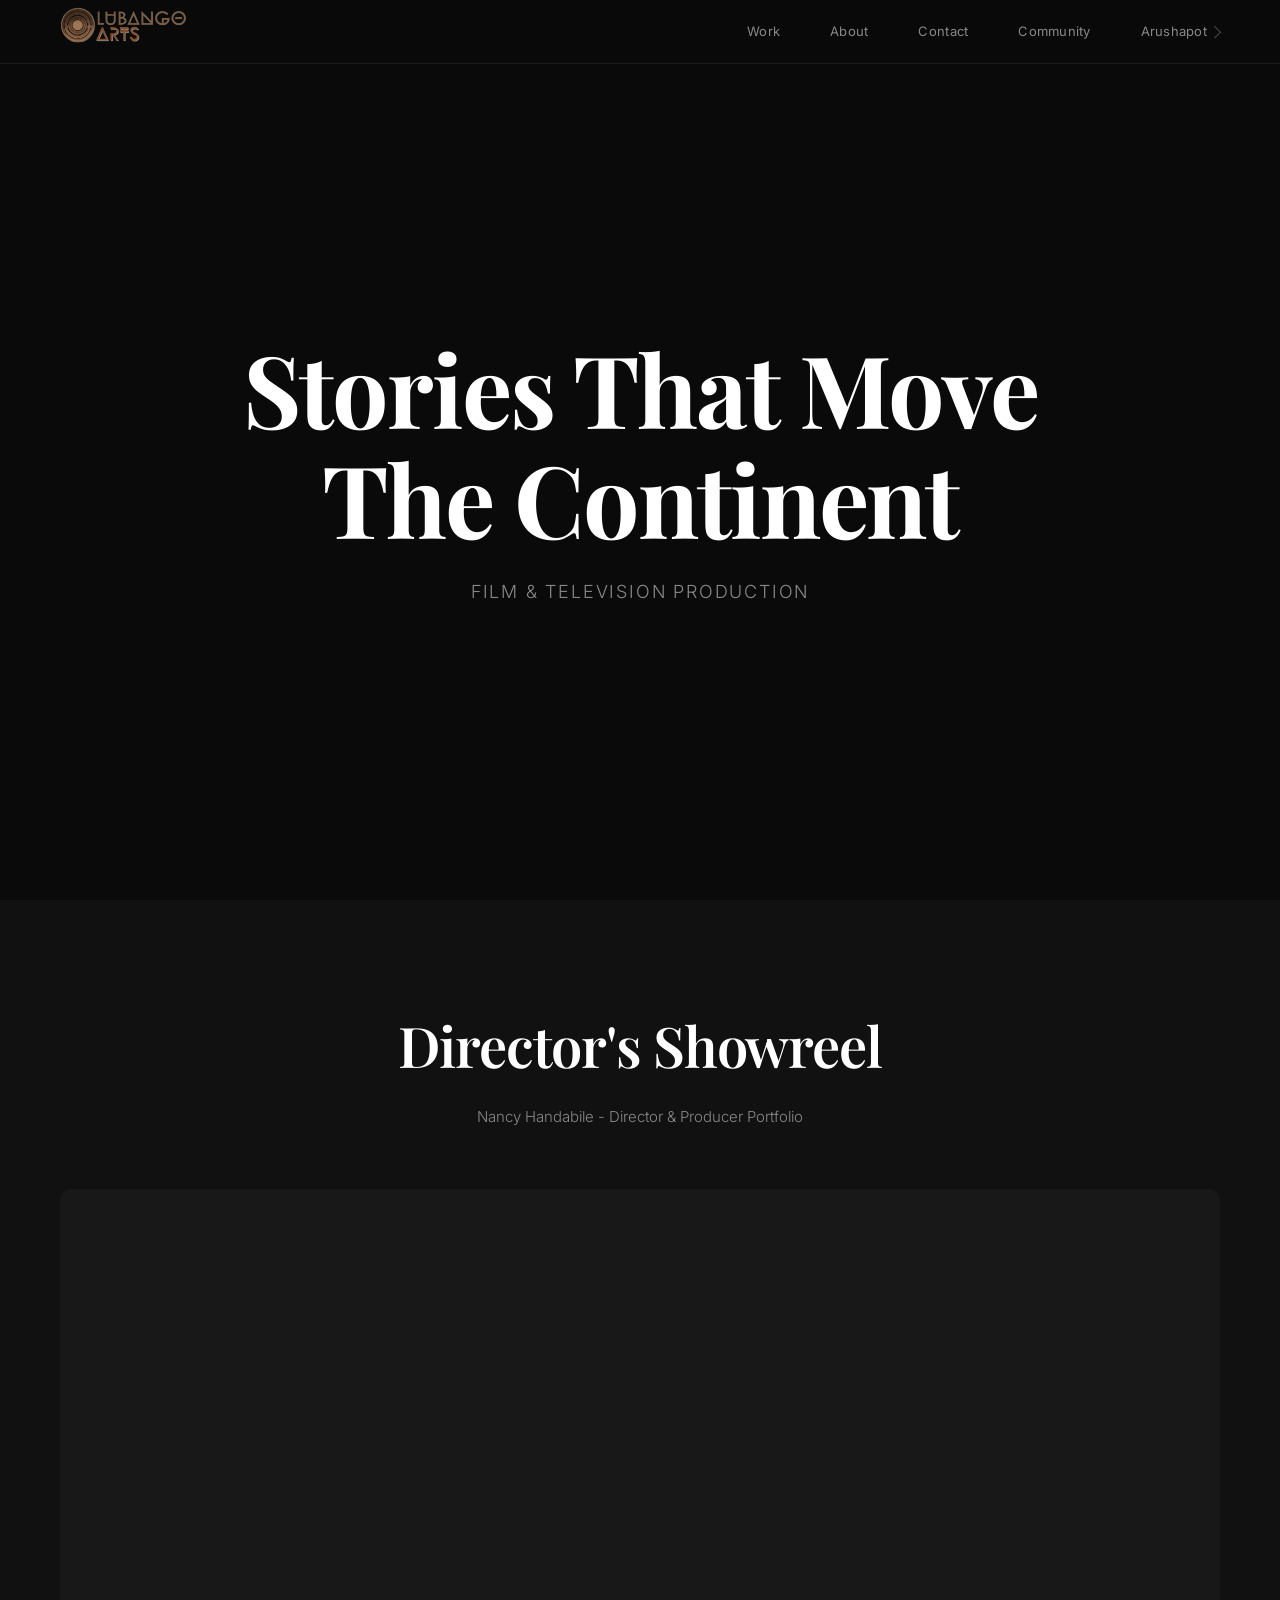
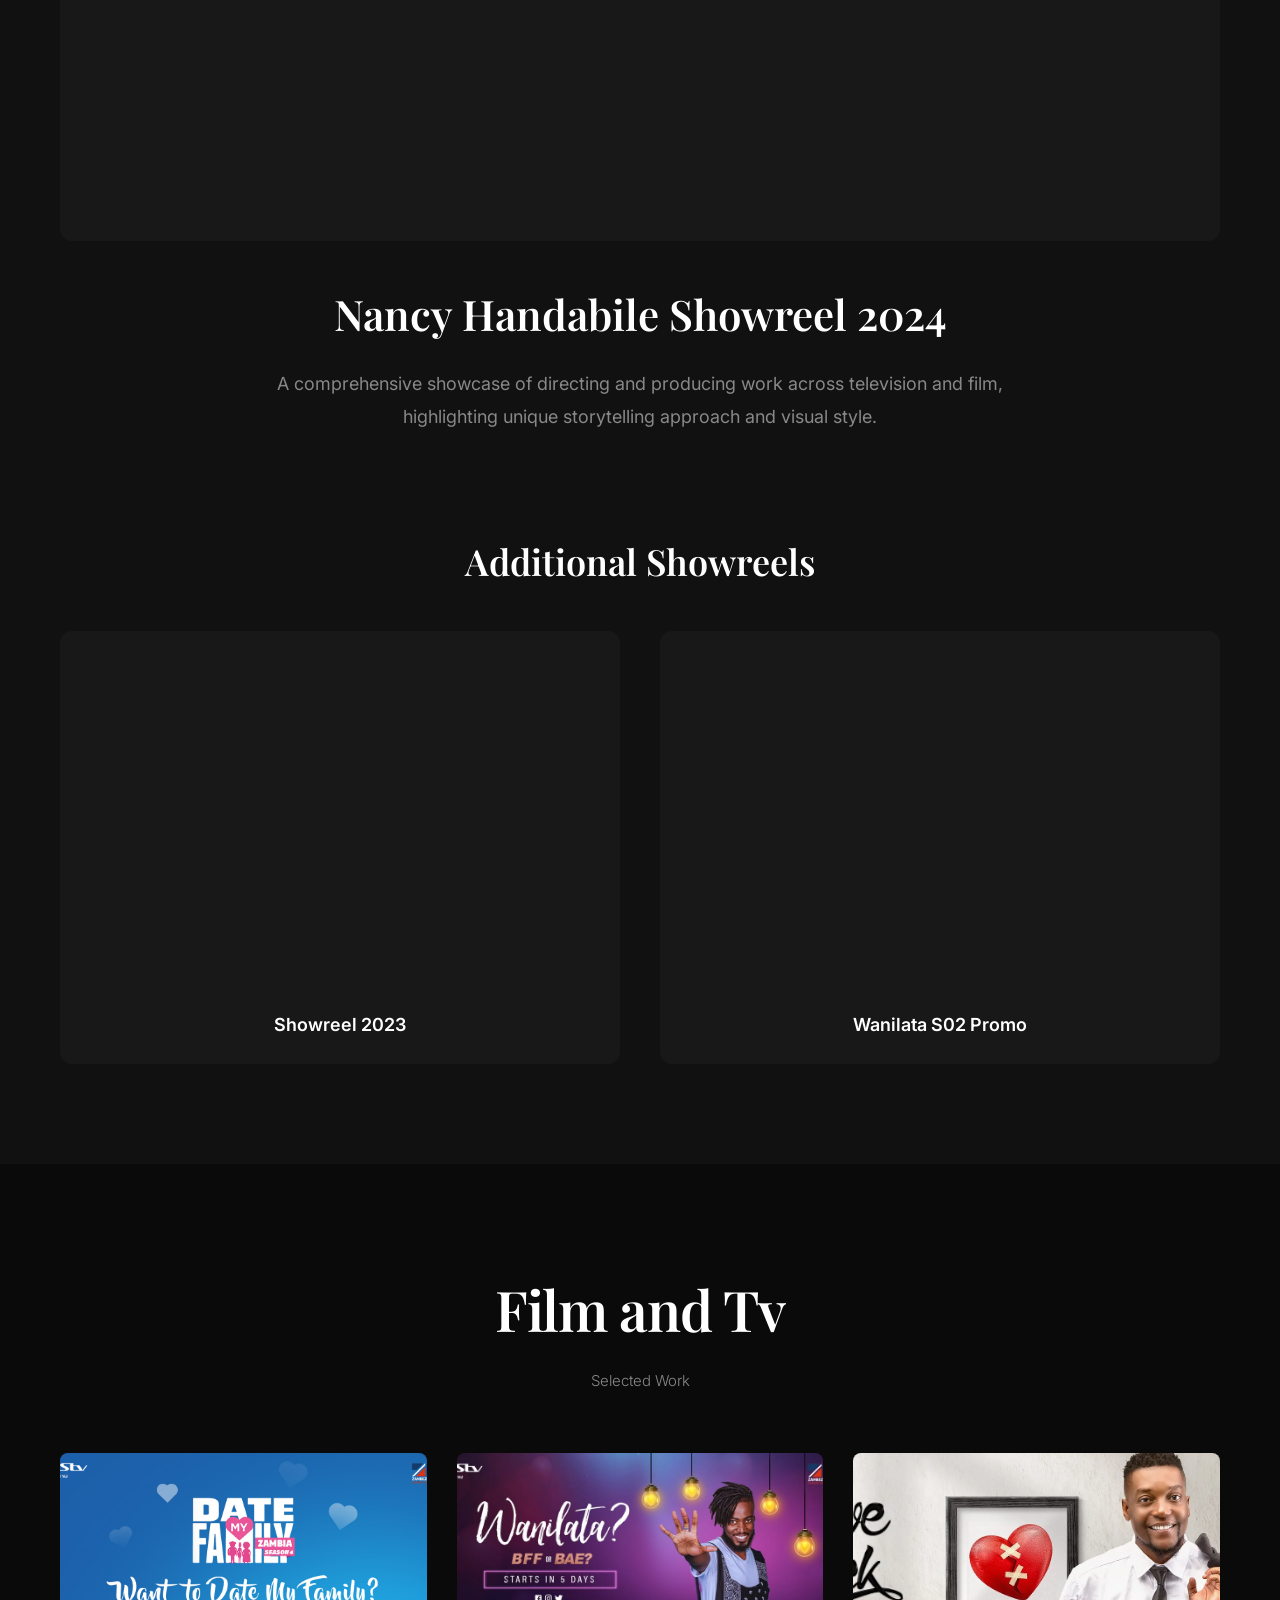
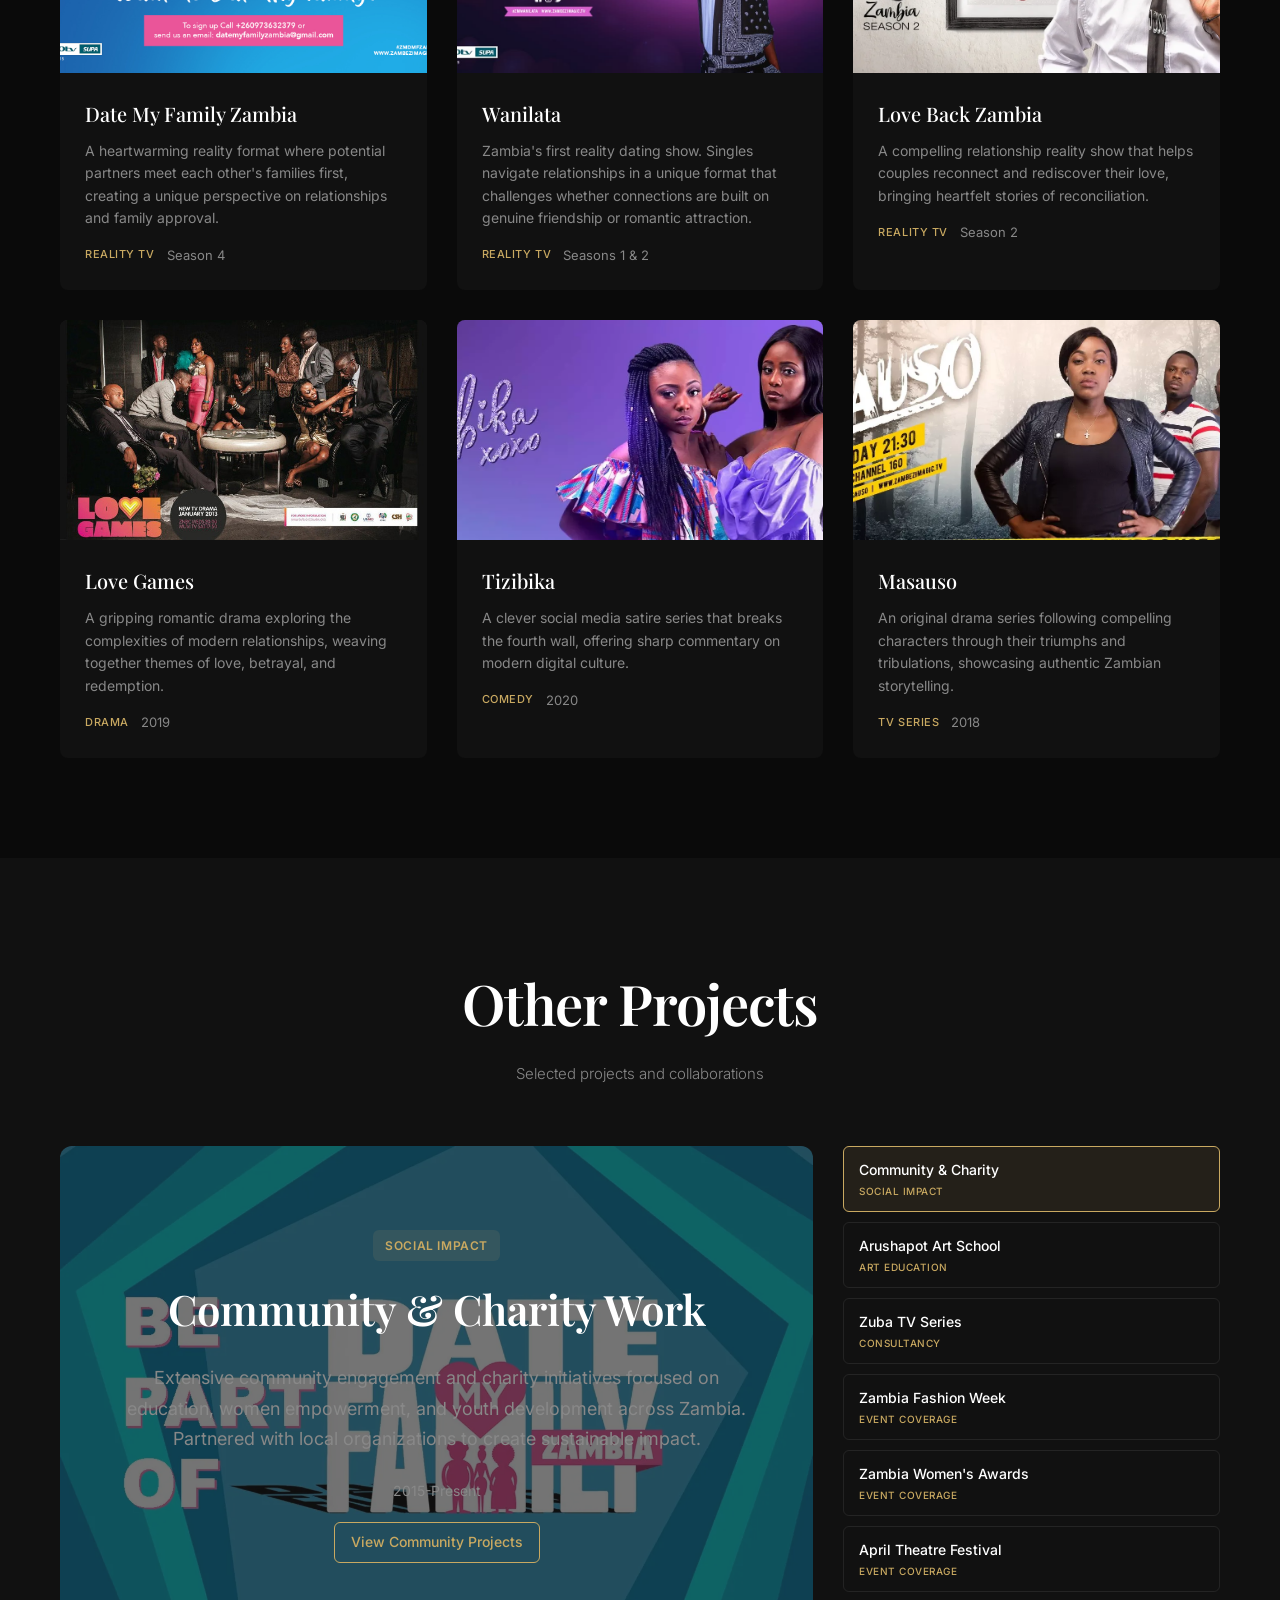
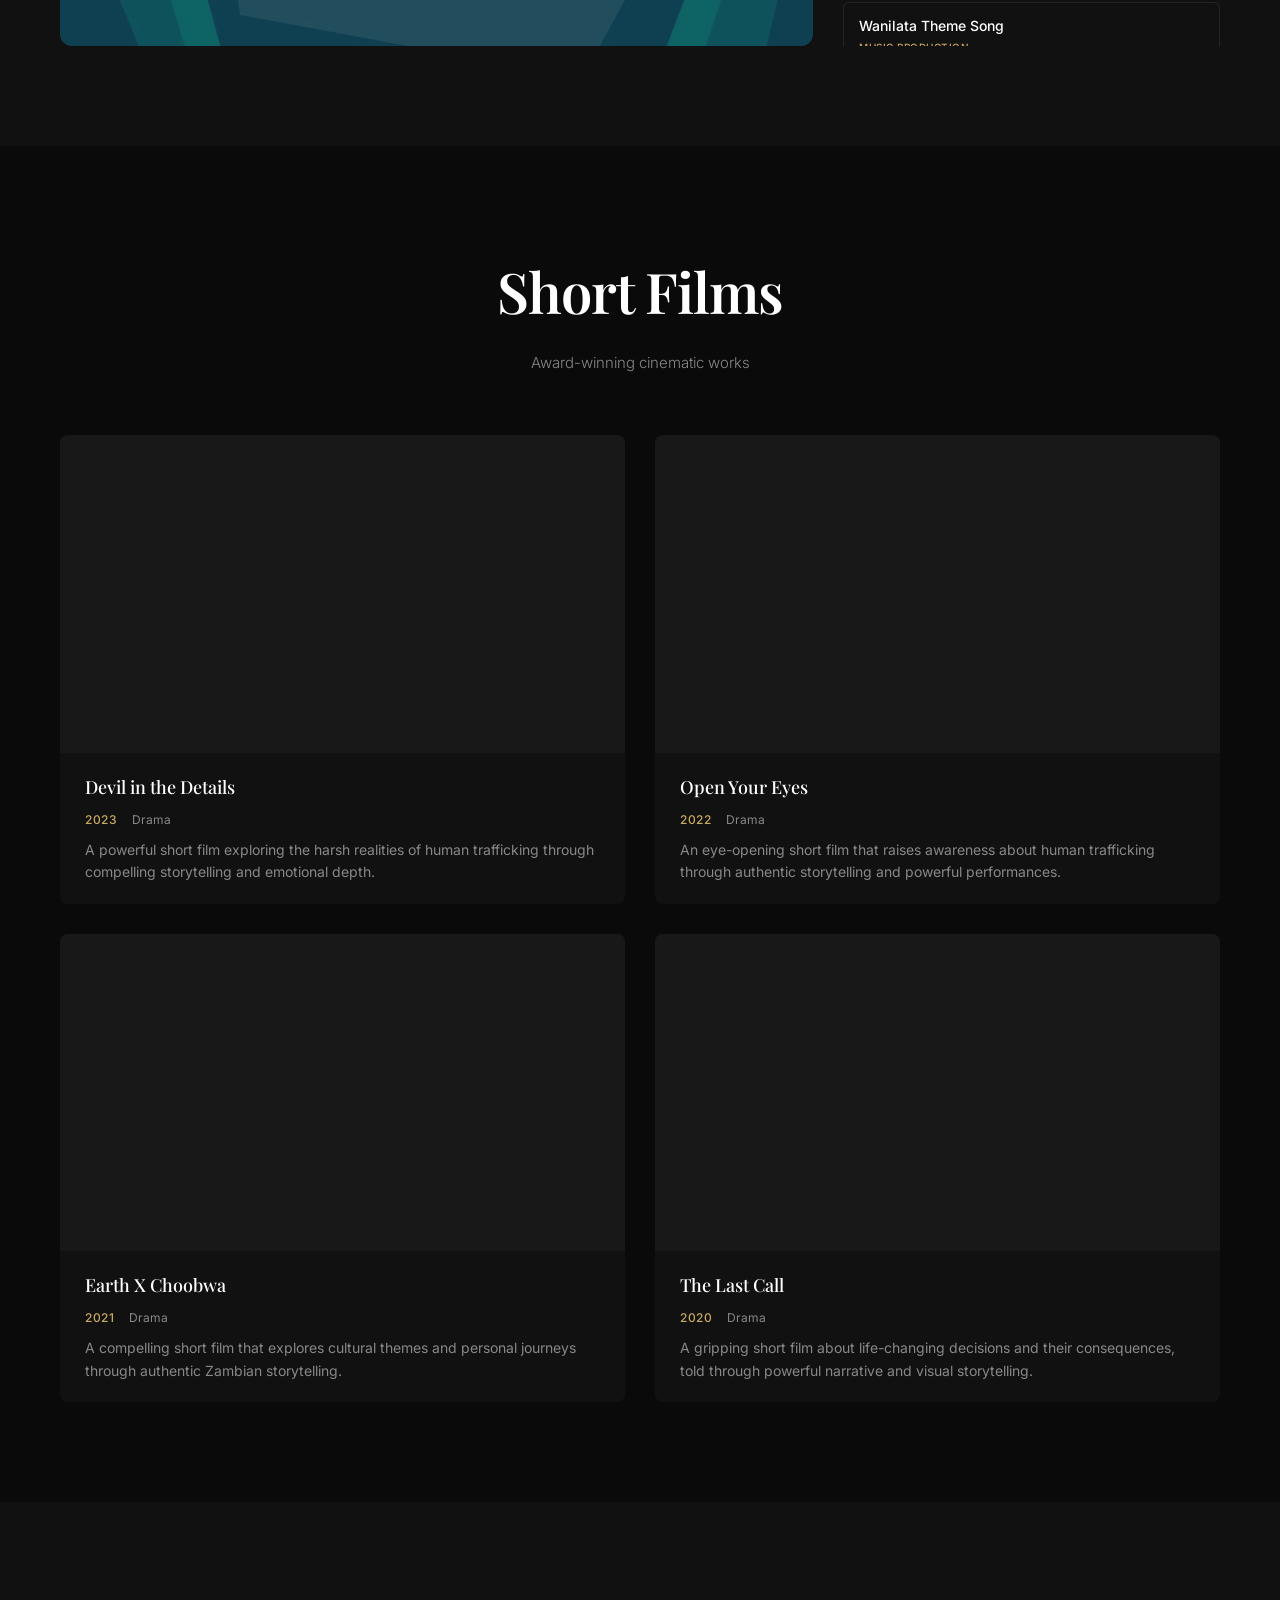
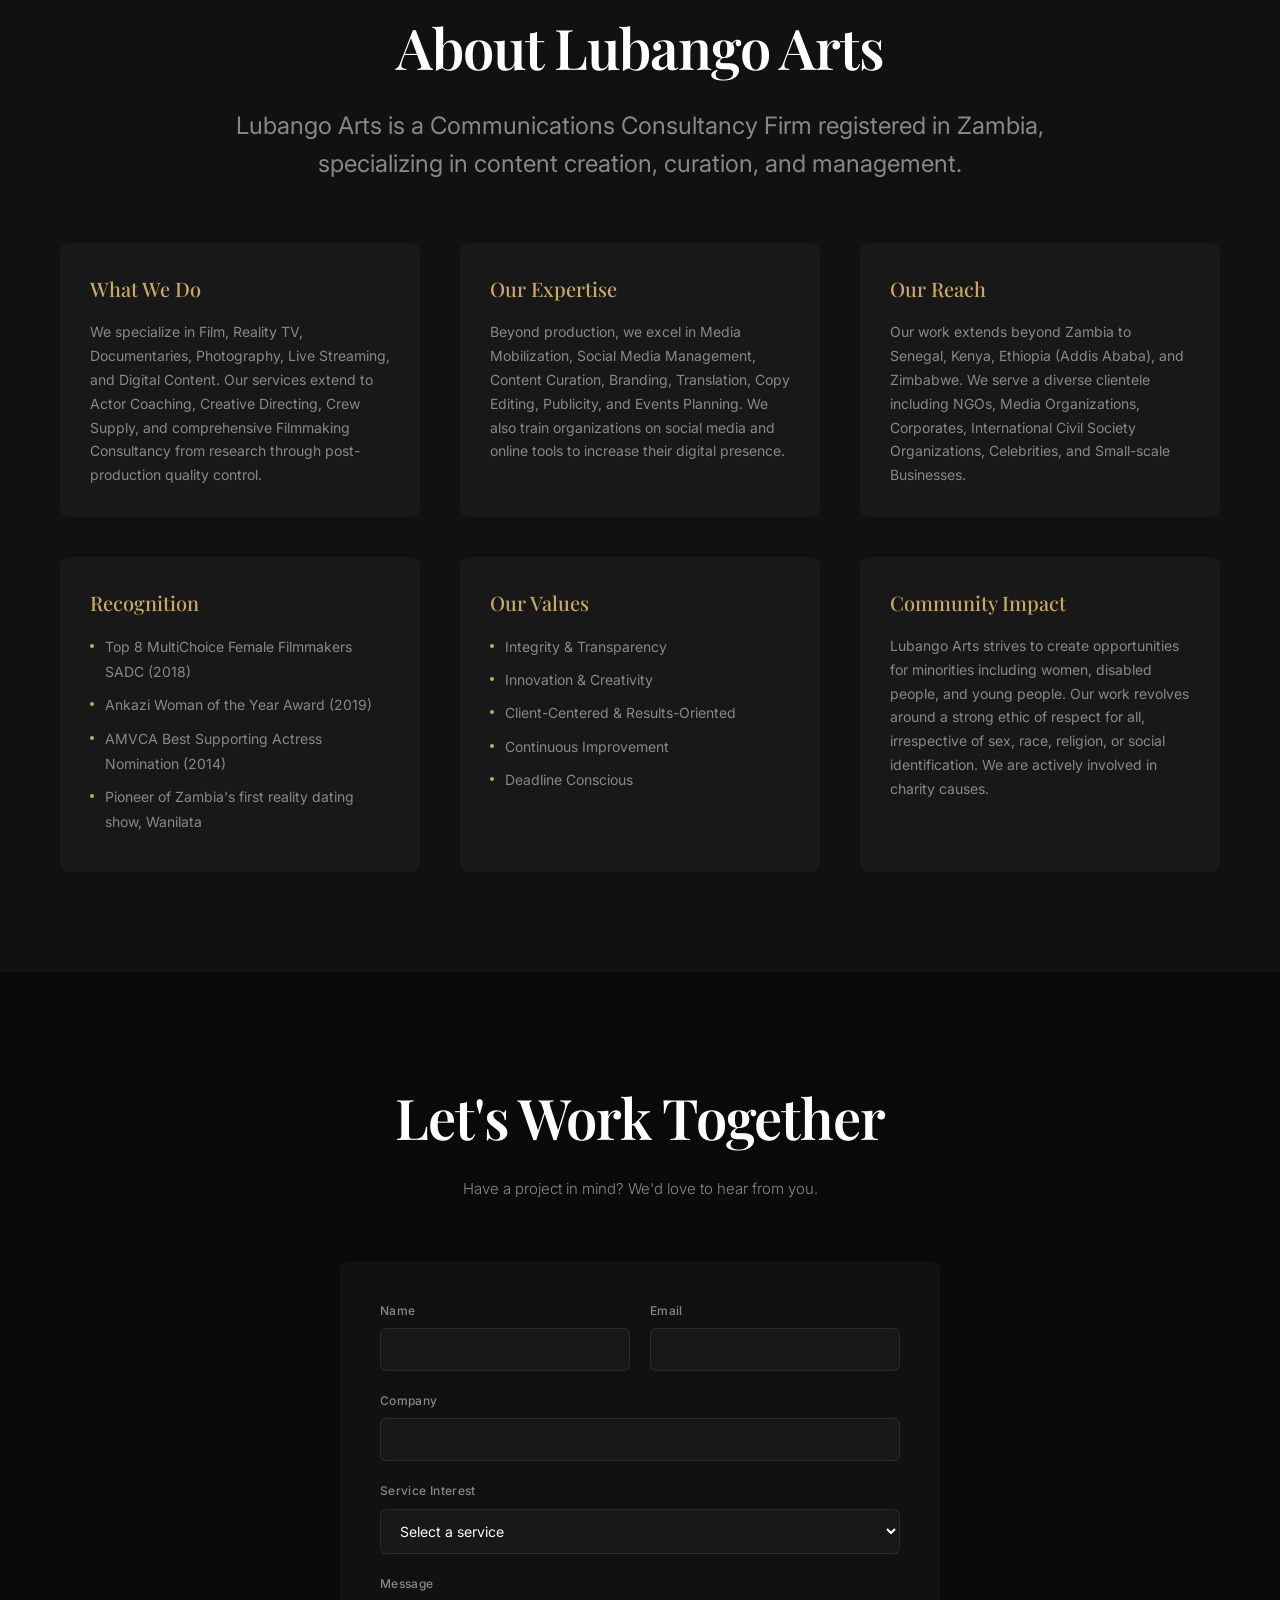
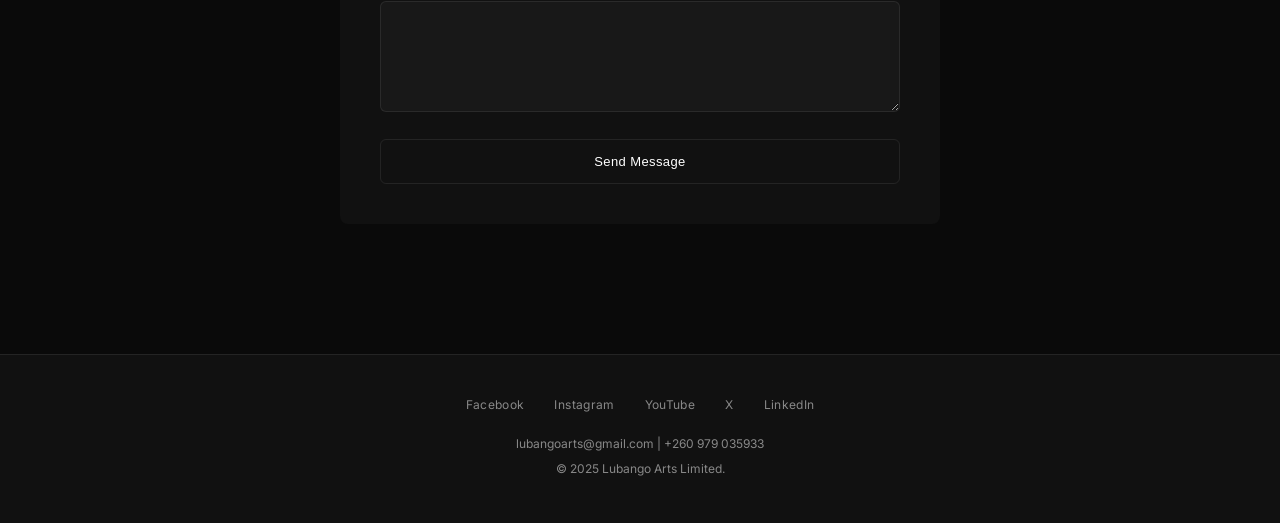
==== commit 0e96e5d1: "Add files via upload" ====
--- a/index.html
+++ b/index.html
@@ -83,7 +83,8 @@
                 <a href="#about" class="nav-link">About</a>
                 <a href="#contact" class="nav-link">Contact</a>
                 <a href="community.html" class="nav-link">Community</a>
-                <a href="https://arushapot.com" target="_blank" rel="noopener noreferrer">Arushapot</a>
+                <a href="https://arushapot.com" target="_blank" rel="noopener"
+                    class="nav-link nav-link-external">Arushapot</a>
             </div>
             <button class="menu-toggle" aria-label="Toggle menu">
                 <span></span>
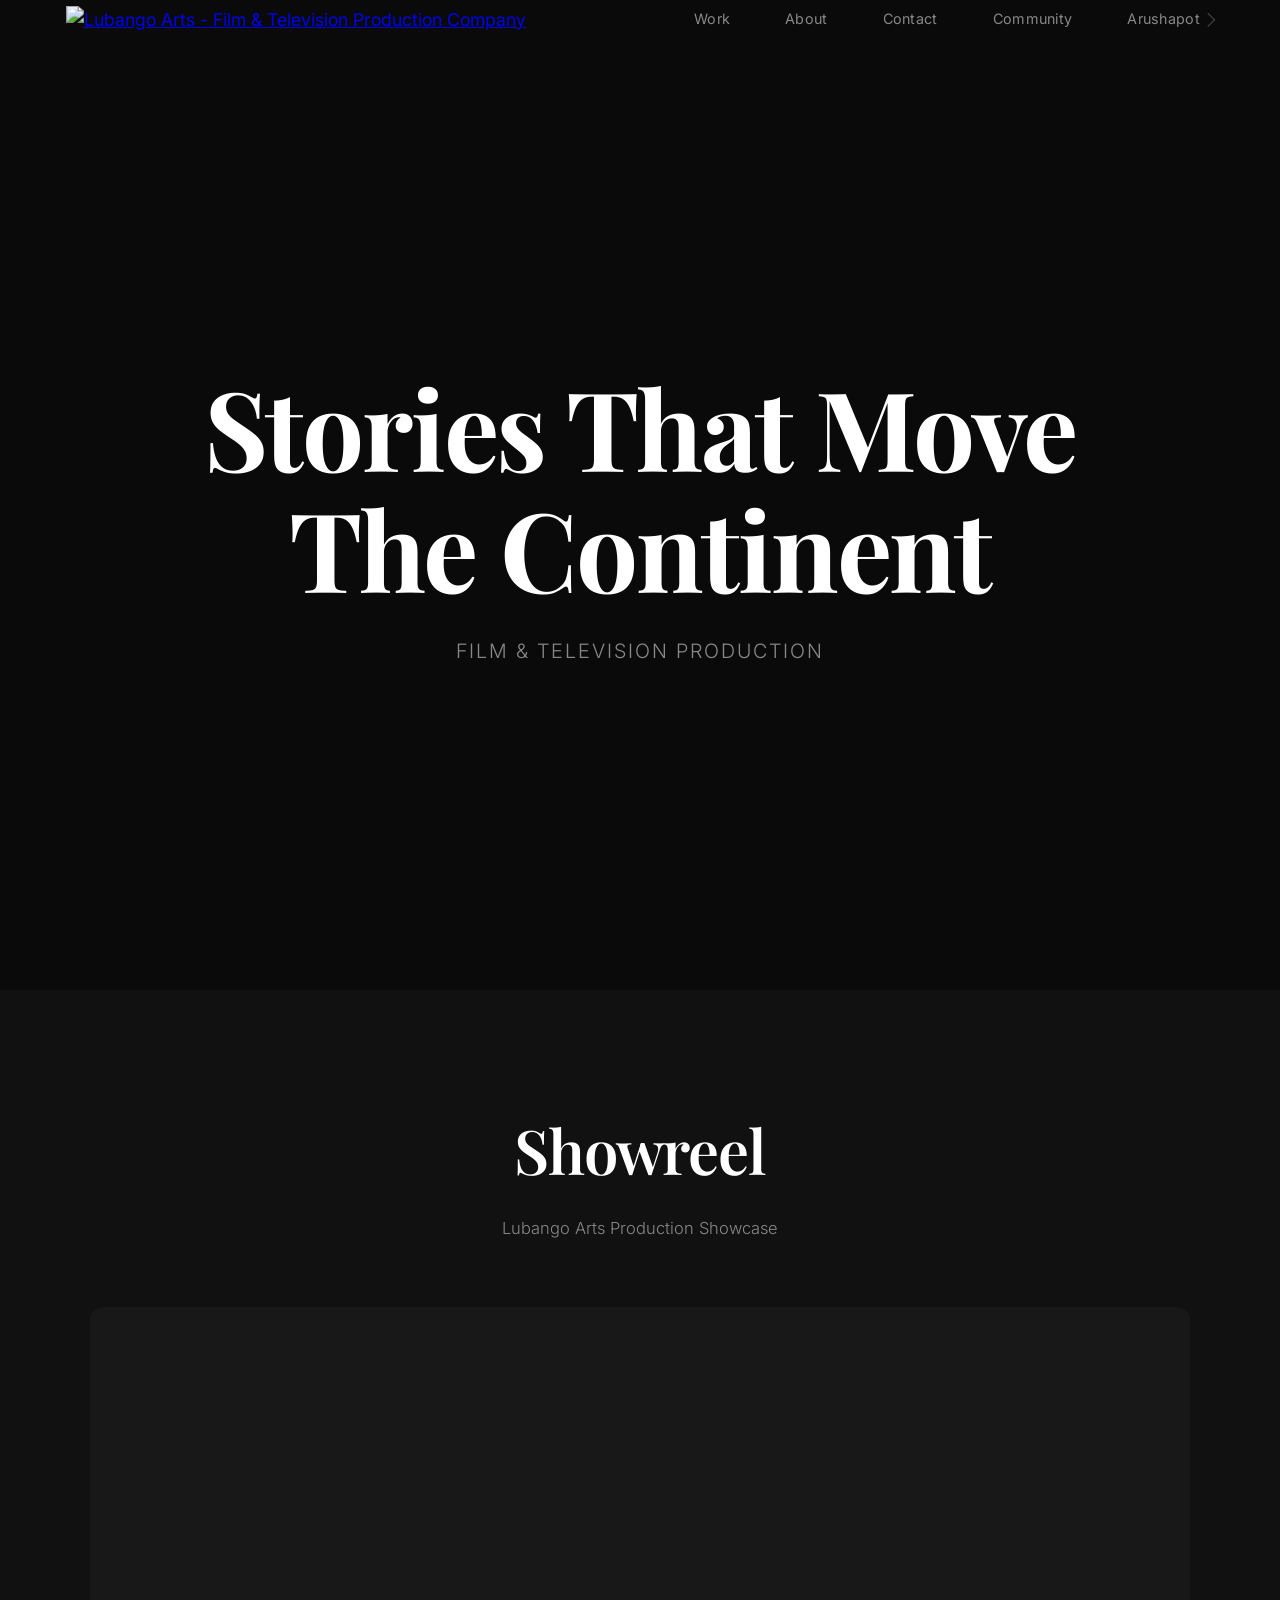
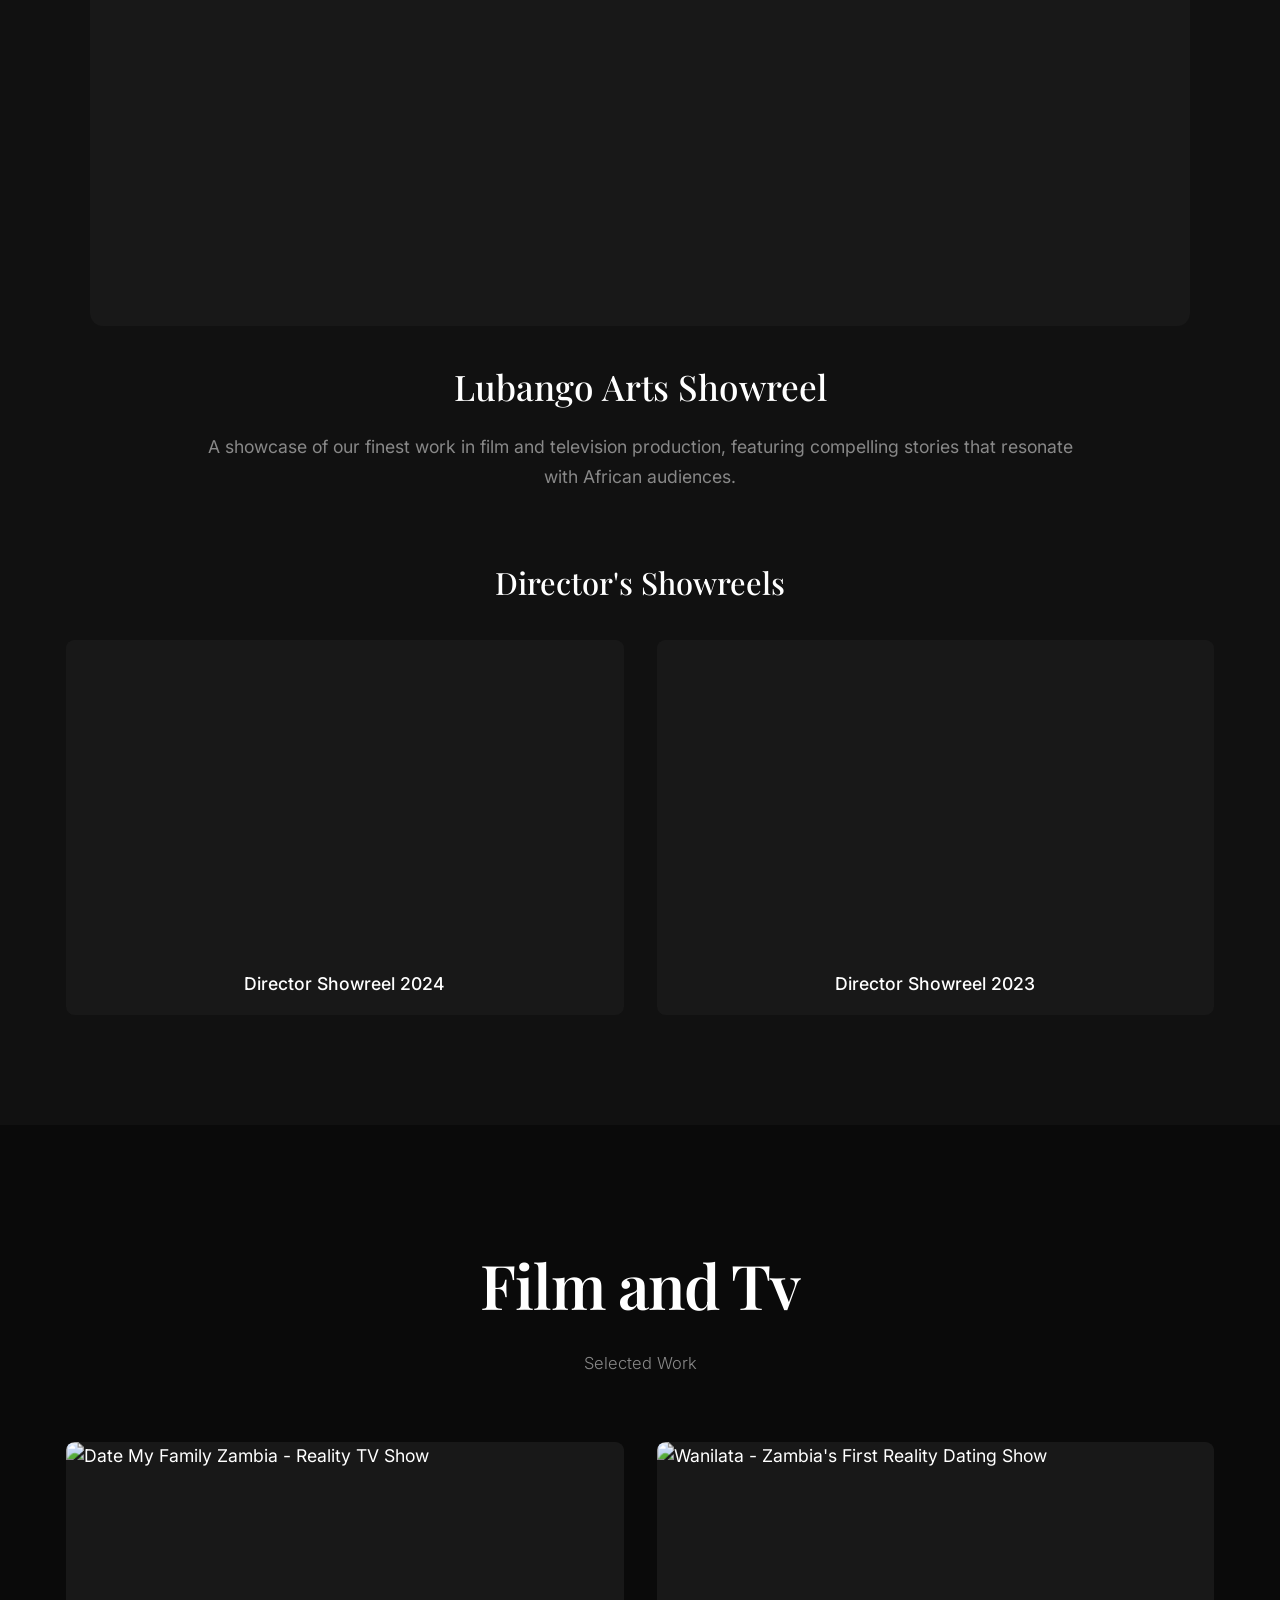
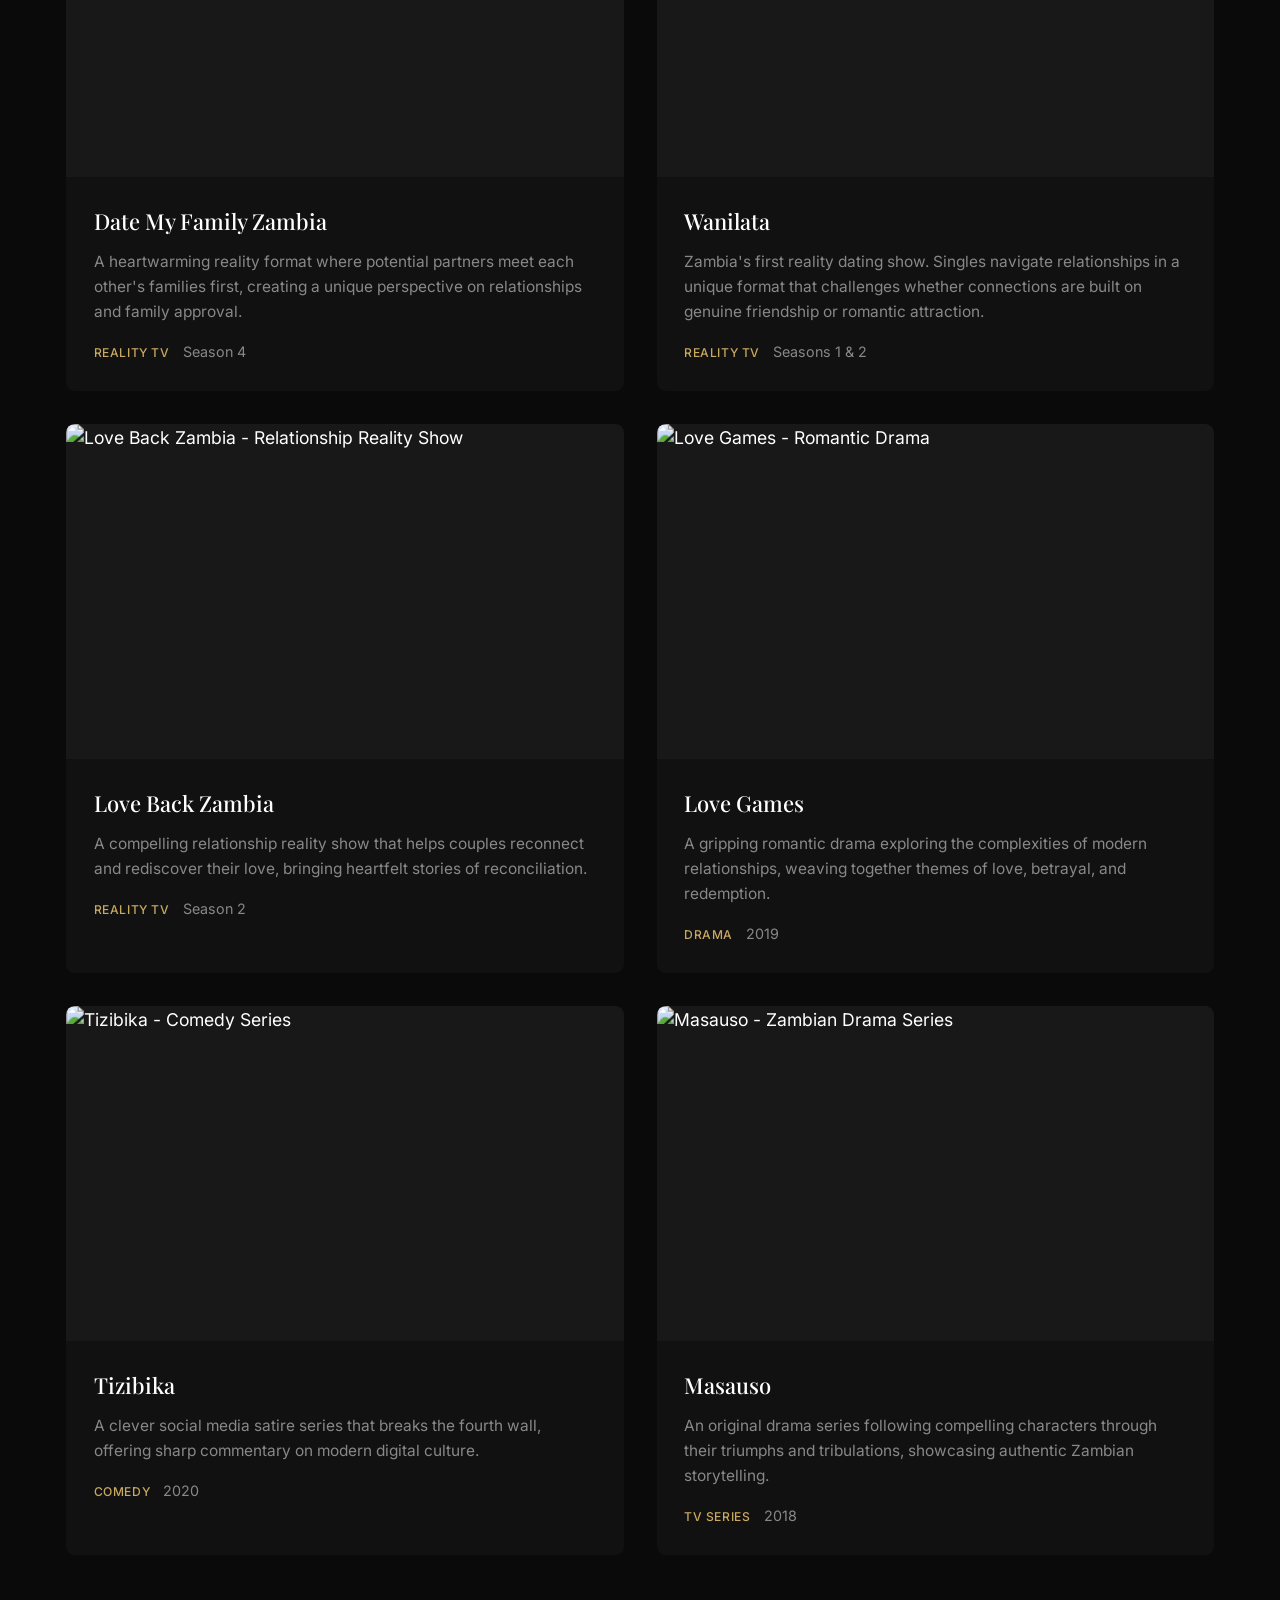
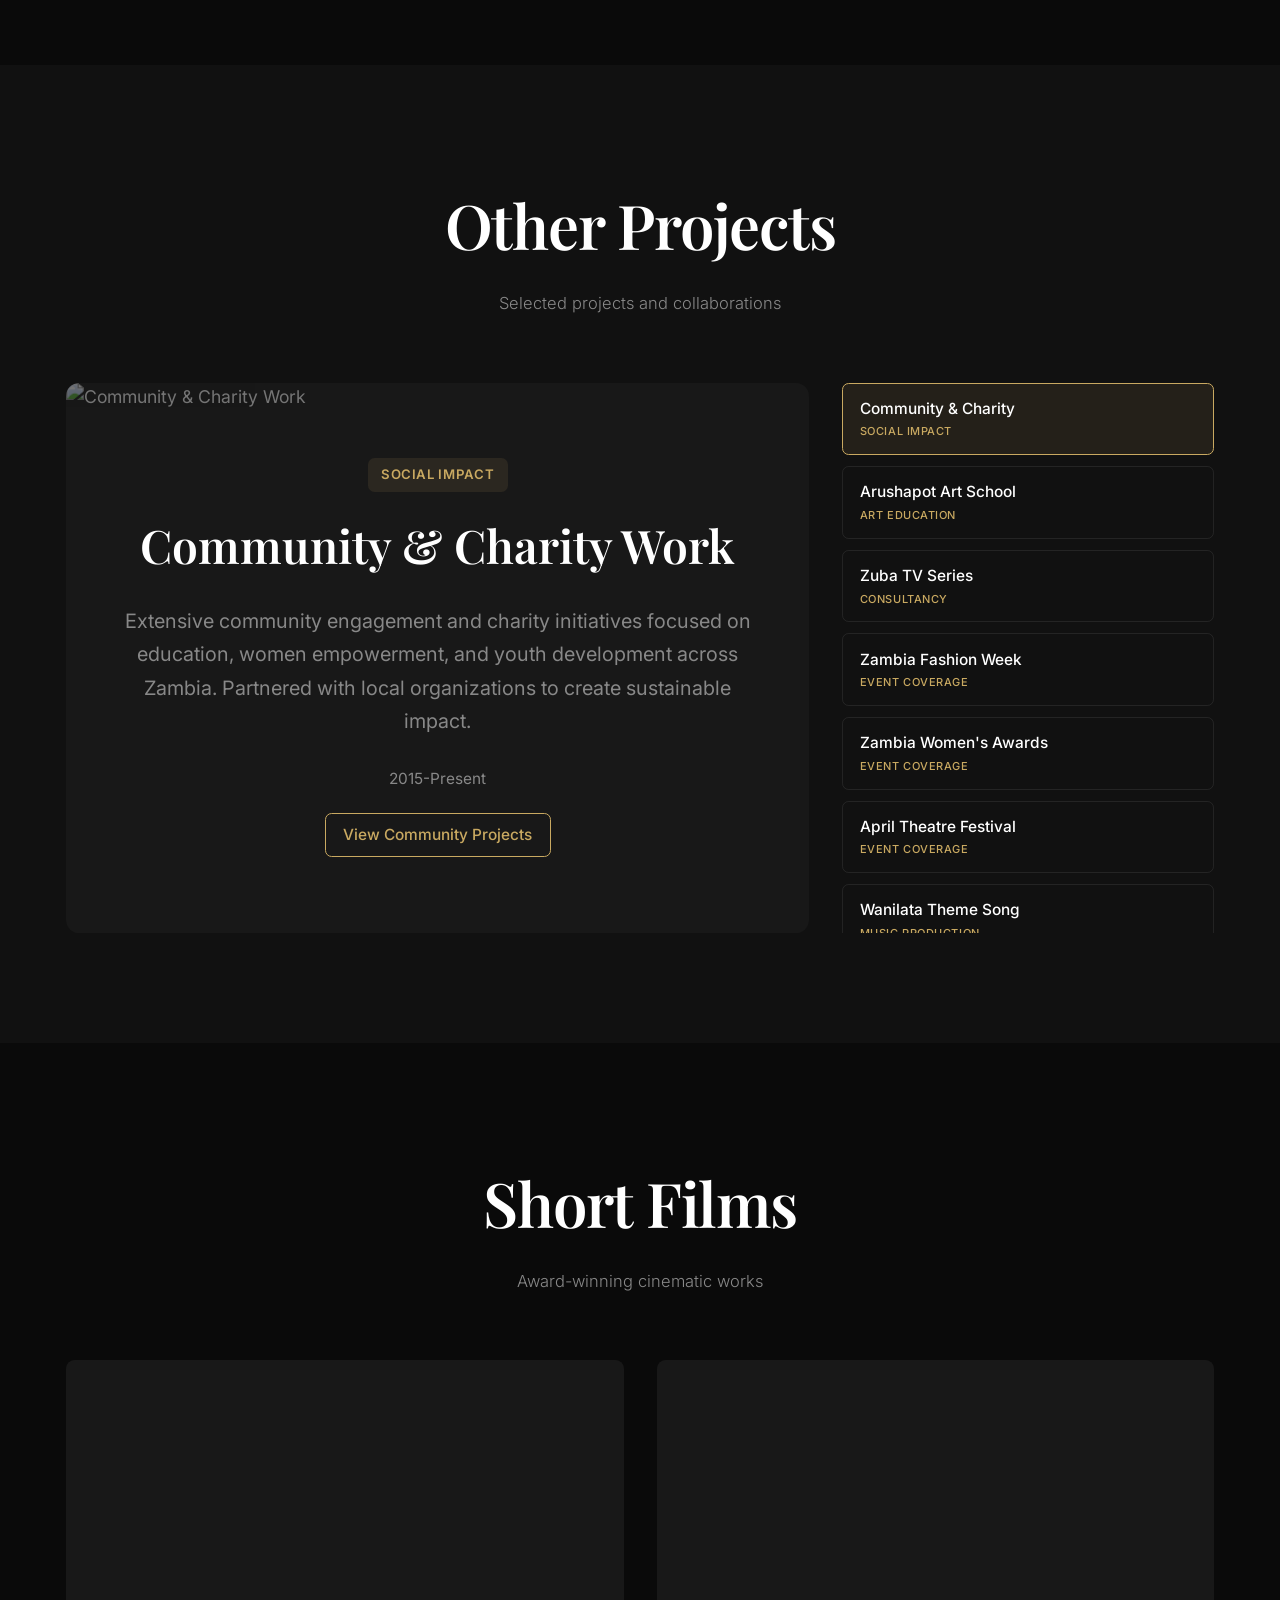
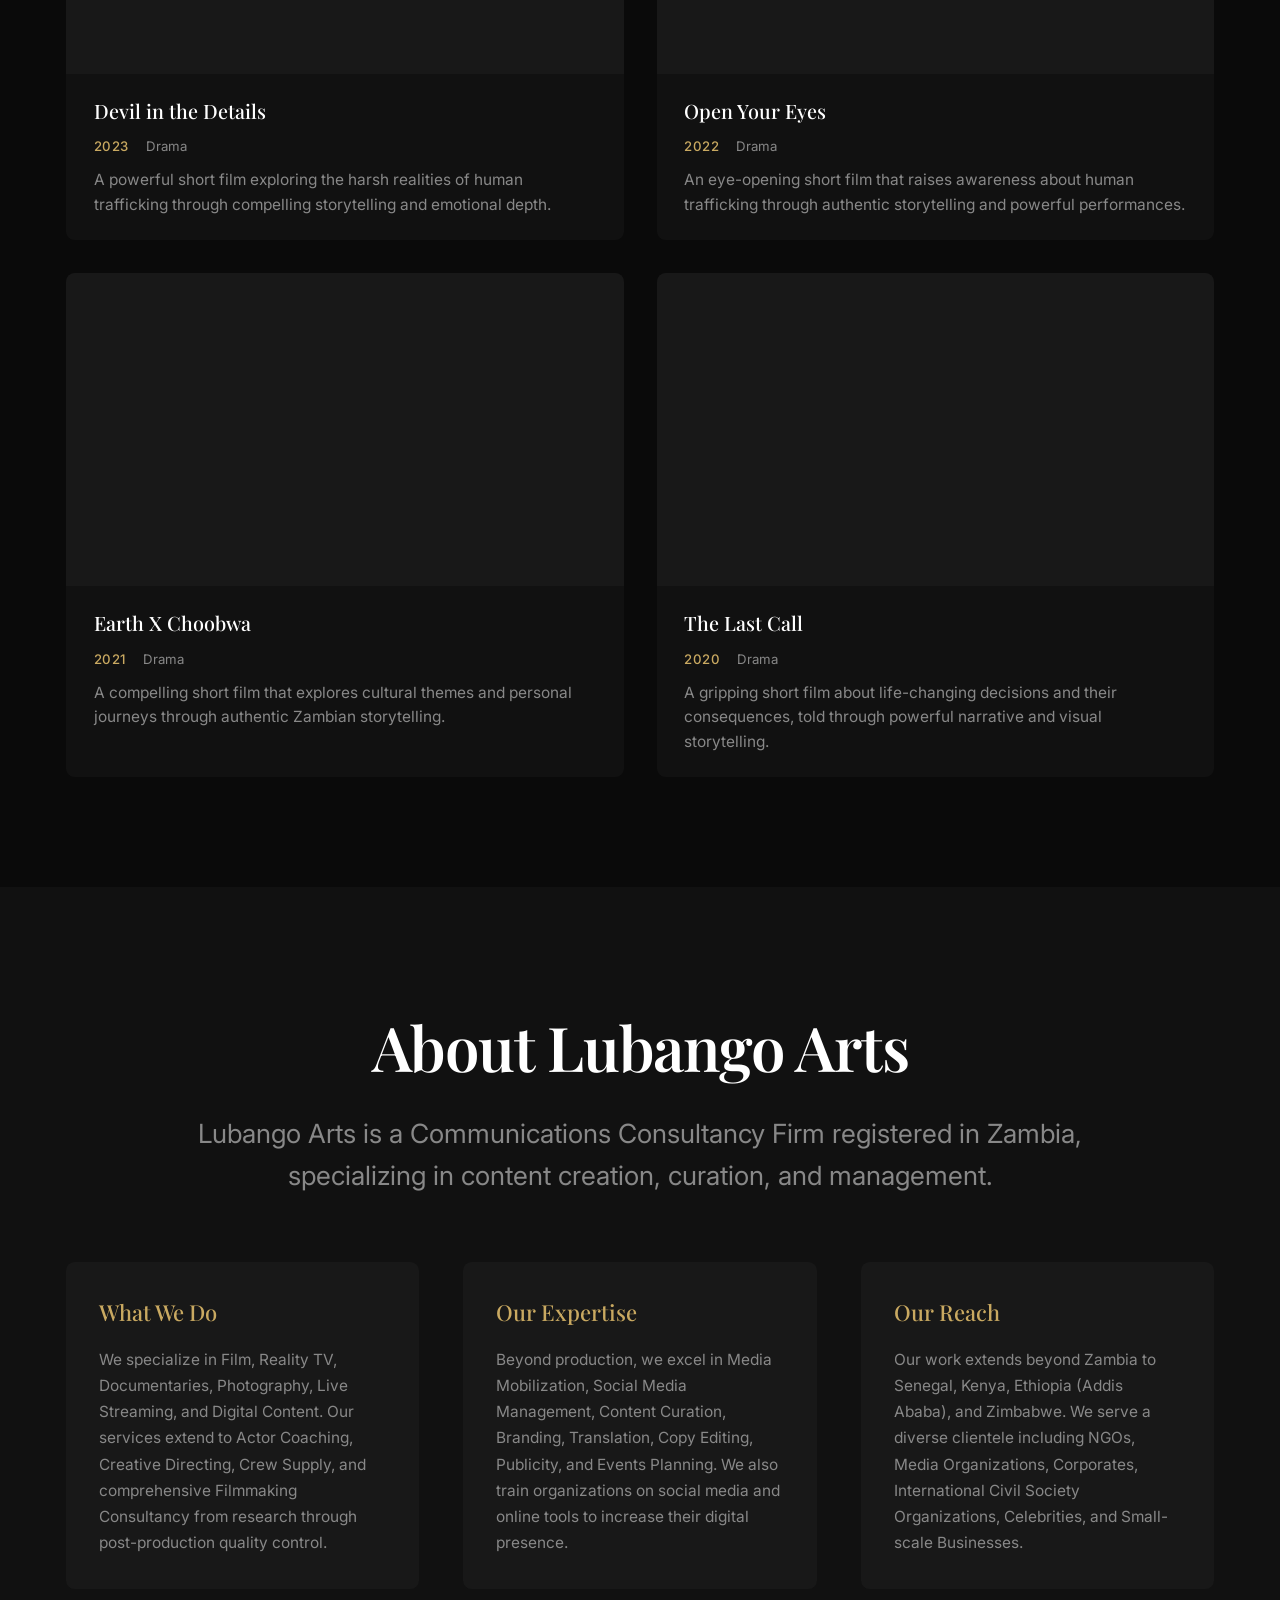
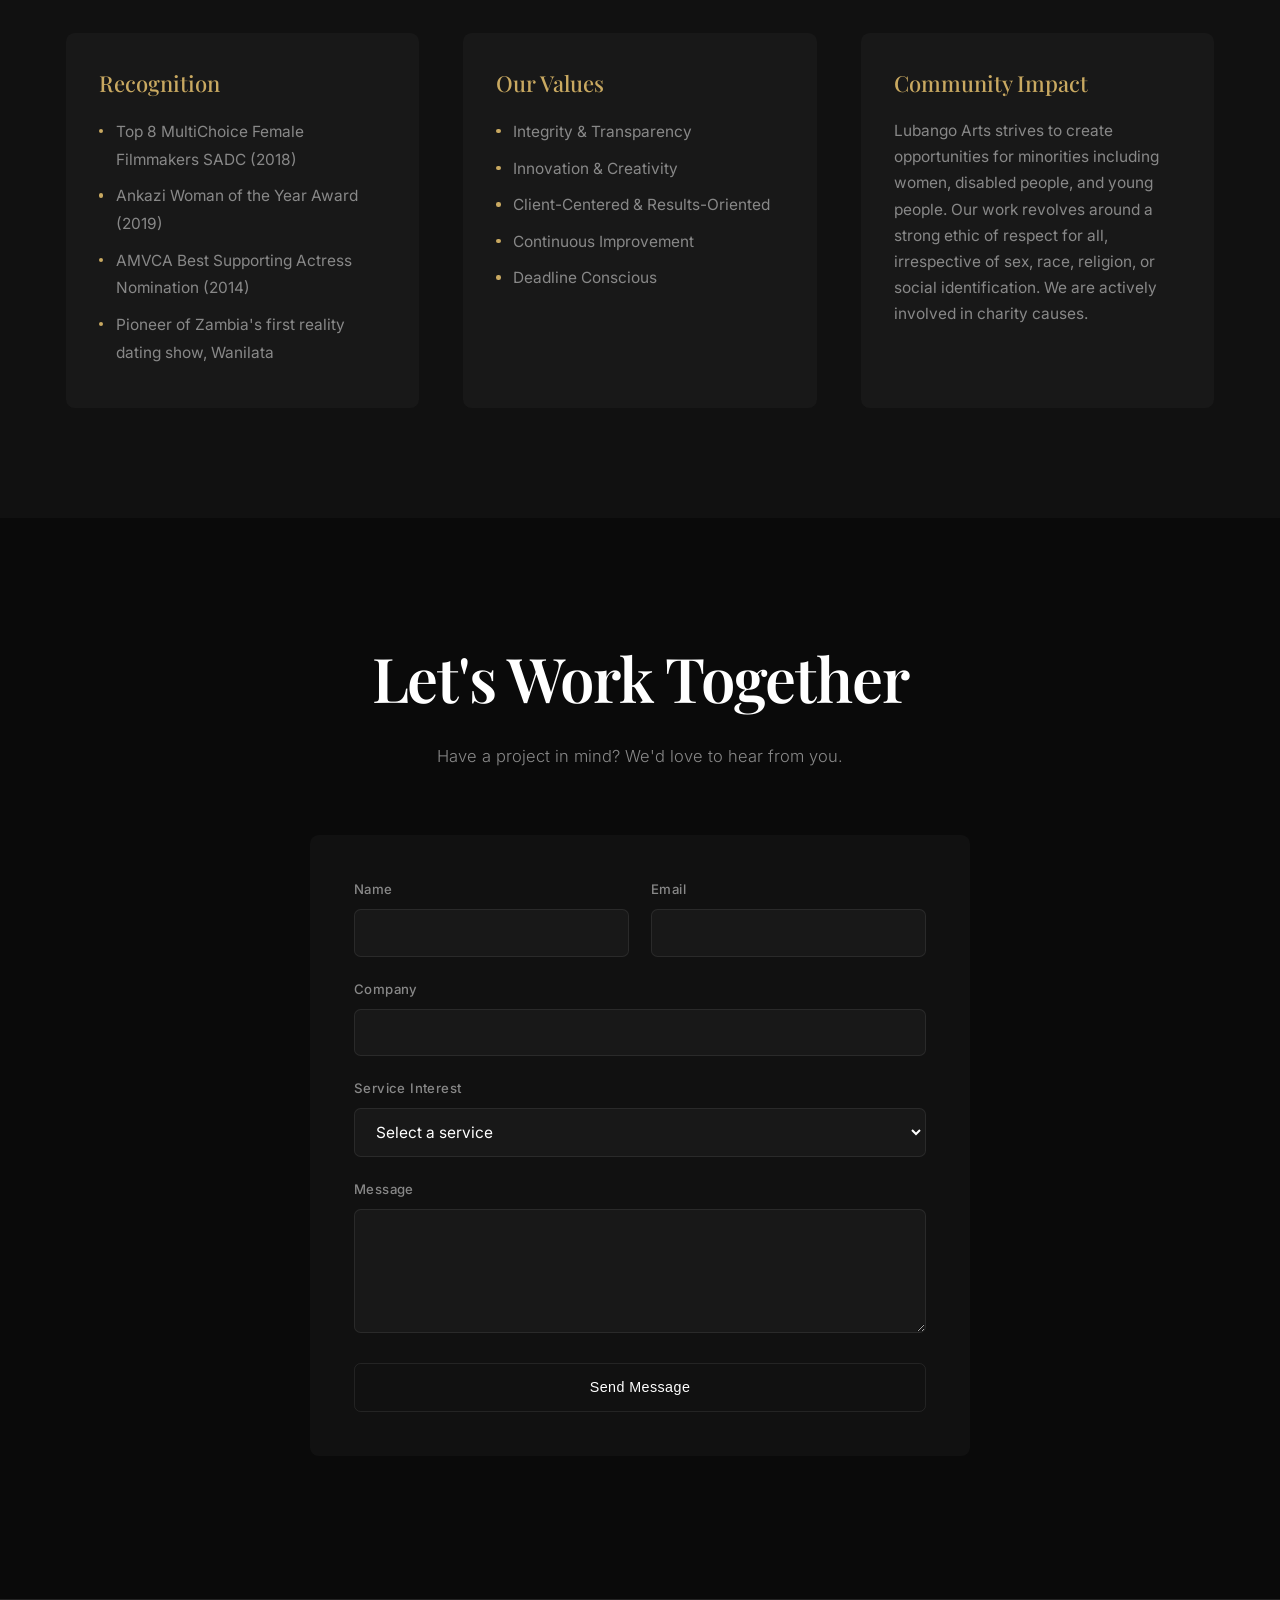
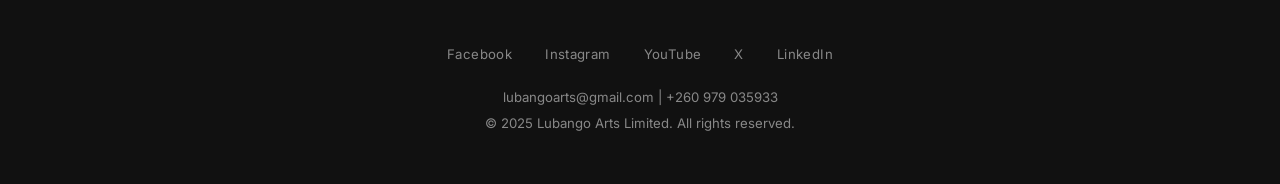
==== commit 7947a993: "Add files via upload" ====
--- a/index.html
+++ b/index.html
@@ -1,45 +1,5 @@
 <!DOCTYPE html>
 <html lang="en">
-
-<script type="application/ld+json">
-{
-  "@context": "https://schema.org",
-  "@type": "Organization",
-  "name": "Lubango Arts",
-  "url": "https://lubangoarts.com",
-  "logo": "https://lubangoarts.com/assets/images/logoWithText_1764166128263.png",
-  "description": "Award-winning film and television production company based in Lusaka, Zambia",
-  "address": {
-    "@type": "PostalAddress",
-    "addressLocality": "Lusaka",
-    "addressCountry": "ZM"
-  },
-  "contactPoint": {
-    "@type": "ContactPoint",
-    "email": "lubangoarts@gmail.com",
-    "telephone": "+260979035933"
-  },
-  "sameAs": [
-    "https://www.facebook.com/lubangoarts",
-    "https://www.instagram.com/lubangoarts",
-    "https://www.youtube.com/@lubangoarts",
-    "https://x.com/lubangoarts"
-  ]
-}
-</script>
-
-<script type="application/ld+json">
-{
-  "@context": "https://schema.org",
-  "@type": "VideoObject",
-  "name": "Nancy Handabile Showreel 2024",
-  "description": "Director and producer portfolio showcasing film and television work",
-  "thumbnailUrl": "https://lubangoarts.com/assets/images/logoWithText_1764166128263.png",
-  "uploadDate": "2024-01-01",
-  "duration": "PT6M22S",
-  "contentUrl": "https://www.youtube.com/watch?v=6BoPG6YgZ5k"
-}
-</script>
 
 <head>
     <meta charset="UTF-8">
@@ -47,36 +7,90 @@
     <meta name="description"
         content="Lubango Arts - Award-winning film and television production company based in Lusaka, Zambia. We create compelling stories for African audiences. Services include film, reality TV, documentaries, and digital content production.">
     <meta name="keywords"
-        content="film production Zambia, television production, reality TV Zambia, documentary filmmaker, content creation Lusaka, African storytelling, Wanilata, Date My Family Zambia">
+        content="film production Zambia, television production, reality TV Zambia, documentary filmmaker, content creation Lusaka, African storytelling, Wanilata, Date My Family Zambia, Lubango Arts, Nancy Handabile, Zambian film industry">
     <meta name="author" content="Lubango Arts">
     <meta name="robots" content="index, follow">
+    <meta name="googlebot" content="index, follow, max-snippet:-1, max-image-preview:large, max-video-preview:-1">
     <meta property="og:title" content="Lubango Arts - Film & Television Production | Zambia">
     <meta property="og:description"
-        content="Award-winning film and television production company creating compelling stories for African audiences.">
-    <meta property="og:image" content="https://lubangoarts.com/assets/images/logoWithText_1764166128263.png">
+        content="Award-winning film and television production company creating compelling stories for African audiences. Based in Lusaka, Zambia.">
+    <meta property="og:image" content="https://lubangoarts.com/assets/images/logoWithText.png">
     <meta property="og:image:width" content="1200">
     <meta property="og:image:height" content="630">
+    <meta property="og:image:alt" content="Lubango Arts Logo">
     <meta property="og:url" content="https://lubangoarts.com">
     <meta property="og:type" content="website">
+    <meta property="og:site_name" content="Lubango Arts">
+    <meta property="og:locale" content="en_ZM">
     <meta name="twitter:card" content="summary_large_image">
+    <meta name="twitter:site" content="@lubangoarts">
+    <meta name="twitter:creator" content="@lubangoarts">
     <meta name="twitter:title" content="Lubango Arts - Film & Television Production">
     <meta name="twitter:description" content="Award-winning film and television production company in Zambia.">
+    <meta name="twitter:image" content="https://lubangoarts.com/assets/images/logoWithText.png">
+    <meta name="theme-color" content="#0a0a0a">
+    <meta name="msapplication-TileColor" content="#0a0a0a">
     <link rel="canonical" href="https://lubangoarts.com">
-    <title>Lubango Arts - Film & Television Production</title>
+    <title>Lubango Arts - Film & Television Production | Zambia</title>
     <link rel="icon" type="image/png" href="logo.png">
+    <link rel="apple-touch-icon" href="logo.png">
     <link rel="stylesheet" href="styles.css">
     <link rel="preconnect" href="https://fonts.googleapis.com">
     <link rel="preconnect" href="https://fonts.gstatic.com" crossorigin>
     <link
         href="https://fonts.googleapis.com/css2?family=Inter:wght@300;400;500;600;700&family=Playfair+Display:wght@400;500;600;700;800&display=swap"
         rel="stylesheet">
+    <link rel="preload" href="assets/videos/background.mp4" as="video" type="video/mp4">
 </head>
 
 <body>
+    <script type="application/ld+json">
+    {
+      "@context": "https://schema.org",
+      "@type": "Organization",
+      "name": "Lubango Arts",
+      "url": "https://lubangoarts.com",
+      "logo": "https://lubangoarts.com/assets/images/logoWithText.png",
+      "description": "Award-winning film and television production company based in Lusaka, Zambia",
+      "foundingDate": "2015",
+      "address": {
+        "@type": "PostalAddress",
+        "addressLocality": "Lusaka",
+        "addressCountry": "ZM"
+      },
+      "contactPoint": {
+        "@type": "ContactPoint",
+        "email": "lubangoarts@gmail.com",
+        "telephone": "+260979035933",
+        "contactType": "customer service"
+      },
+      "sameAs": [
+        "https://www.facebook.com/lubangoarts",
+        "https://www.instagram.com/lubangoarts",
+        "https://www.youtube.com/@lubangoarts",
+        "https://x.com/lubangoarts",
+        "https://zm.linkedin.com/in/nancyhandabile"
+      ]
+    }
+    </script>
+
+    <script type="application/ld+json">
+    {
+      "@context": "https://schema.org",
+      "@type": "VideoObject",
+      "name": "Lubango Arts Company Showreel",
+      "description": "Showcasing the creative work and productions of Lubango Arts",
+      "thumbnailUrl": "https://lubangoarts.com/assets/images/logo.png",
+      "uploadDate": "2024-01-01",
+      "contentUrl": "https://lubangoarts.com/assets/videos/companyReel.mp4"
+    }
+    </script>
+
     <nav class="nav">
         <div class="nav-container">
             <a href="index.html" class="logo">
-                <img src="assets/images/logoWithText_1764166128263.png" alt="Lubango Arts" class="logo-img">
+                <img src="assets/images/logoWithText.png" alt="Lubango Arts - Film & Television Production Company"
+                    class="logo-img">
             </a>
             <div class="nav-links">
                 <a href="#work" class="nav-link">Work</a>
@@ -97,8 +111,9 @@
     <main class="main">
         <section id="hero" class="hero-section">
             <div class="hero-video-wrapper">
-                <video class="hero-video" autoplay muted loop playsinline>
-                    <source src="assets/videos/background.mp4" type="video/mp4">
+                <video class="hero-video" id="heroVideo" autoplay muted loop playsinline preload="metadata">
+                    <source src="./assets/videos/background.mp4" type="video/mp4">
+                    Your browser does not support the video tag.
                 </video>
                 <div class="hero-overlay"></div>
             </div>
@@ -111,51 +126,73 @@
             </div>
         </section>
 
-
         <section id="showreel" class="showreel-section">
             <div class="section-container">
                 <div class="section-header">
-                    <h2 class="section-title">Director's Showreel</h2>
-                    <p class="section-subtitle">Nancy Handabile - Director & Producer Portfolio</p>
+                    <h2 class="section-title">Showreel</h2>
+                    <p class="section-subtitle">Lubango Arts Production Showcase</p>
                 </div>
 
                 <div class="featured-showreel">
-                    <div class="showreel-video-wrapper">
-                        <iframe src="https://www.youtube.com/embed/6BoPG6YgZ5k?si=kt9FZp2WK-i_iGsM"
-                            title="Nancy Handabile Showreel" frameborder="0"
-                            allow="accelerometer; autoplay; clipboard-write; encrypted-media; gyroscope; picture-in-picture; web-share"
-                            referrerpolicy="strict-origin-when-cross-origin" allowfullscreen>
-                        </iframe>
+                    <div class="company-reel-wrapper">
+                        <video class="company-reel-video" id="companyReel" autoplay muted loop playsinline
+                            preload="metadata" poster="assets/images/logo.png">
+                            <source src="./assets/videos/companyReel.mp4" type="video/mp4">
+                            Your browser does not support the video tag.
+                        </video>
+                        <div class="video-controls">
+                            <button class="play-btn" id="playBtn" aria-label="Play video">
+                                <svg viewBox="0 0 24 24" fill="currentColor">
+                                    <path d="M8 5v14l11-7z" />
+                                </svg>
+                            </button>
+                            <button class="mute-btn" id="muteBtn" aria-label="Unmute video">
+                                <svg class="muted-icon" viewBox="0 0 24 24" fill="currentColor">
+                                    <path
+                                        d="M16.5 12c0-1.77-1.02-3.29-2.5-4.03v2.21l2.45 2.45c.03-.2.05-.41.05-.63zm2.5 0c0 .94-.2 1.82-.54 2.64l1.51 1.51C20.63 14.91 21 13.5 21 12c0-4.28-2.99-7.86-7-8.77v2.06c2.89.86 5 3.54 5 6.71zM4.27 3L3 4.27 7.73 9H3v6h4l5 5v-6.73l4.25 4.25c-.67.52-1.42.93-2.25 1.18v2.06c1.38-.31 2.63-.95 3.69-1.81L19.73 21 21 19.73l-9-9L4.27 3zM12 4L9.91 6.09 12 8.18V4z" />
+                                </svg>
+                                <svg class="unmuted-icon" viewBox="0 0 24 24" fill="currentColor" style="display:none;">
+                                    <path
+                                        d="M3 9v6h4l5 5V4L7 9H3zm13.5 3c0-1.77-1.02-3.29-2.5-4.03v8.05c1.48-.73 2.5-2.25 2.5-4.02zM14 3.23v2.06c2.89.86 5 3.54 5 6.71s-2.11 5.85-5 6.71v2.06c4.01-.91 7-4.49 7-8.77s-2.99-7.86-7-8.77z" />
+                                </svg>
+                            </button>
+                            <button class="fullscreen-btn" id="fullscreenBtn" aria-label="Fullscreen">
+                                <svg viewBox="0 0 24 24" fill="currentColor">
+                                    <path
+                                        d="M7 14H5v5h5v-2H7v-3zm-2-4h2V7h3V5H5v5zm12 7h-3v2h5v-5h-2v3zM14 5v2h3v3h2V5h-5z" />
+                                </svg>
+                            </button>
+                        </div>
                     </div>
                     <div class="showreel-info">
-                        <h3 class="showreel-name">Nancy Handabile Showreel 2024</h3>
-                        <p class="showreel-description">A comprehensive showcase of directing and producing work across
-                            television and film, highlighting unique storytelling approach and visual style.</p>
+                        <h3 class="showreel-name">Lubango Arts Showreel</h3>
+                        <p class="showreel-description">A showcase of our finest work in film and television production,
+                            featuring compelling stories that resonate with African audiences.</p>
                     </div>
                 </div>
 
                 <div class="additional-showreels">
-                    <h3 class="subsection-title">Additional Showreels</h3>
+                    <h3 class="subsection-title">Director's Showreels</h3>
                     <div class="showreels-grid">
                         <div class="showreel-item">
                             <div class="showreel-video-wrapper">
-                                <iframe src="https://www.youtube.com/embed/UK5acKTGgAw?si=QlBaRLnDbLk1ltTi"
-                                    title="Nancy Handabile Showreel 1" frameborder="0"
+                                <iframe src="https://www.youtube.com/embed/6BoPG6YgZ5k?si=kt9FZp2WK-i_iGsM"
+                                    title="Nancy Handabile Director Showreel 2024" frameborder="0"
                                     allow="accelerometer; autoplay; clipboard-write; encrypted-media; gyroscope; picture-in-picture; web-share"
-                                    allowfullscreen>
+                                    referrerpolicy="strict-origin-when-cross-origin" allowfullscreen loading="lazy">
                                 </iframe>
                             </div>
-                            <h4 class="showreel-item-title">Showreel 2023</h4>
+                            <h4 class="showreel-item-title">Director Showreel 2024</h4>
                         </div>
                         <div class="showreel-item">
                             <div class="showreel-video-wrapper">
-                                <iframe src="https://www.youtube.com/embed/EuJ6eySsLec?si=edbEs5LjdV0XC54S"
-                                    title="Wanilata S02 Promo" frameborder="0"
+                                <iframe src="https://www.youtube.com/embed/UK5acKTGgAw?si=QlBaRLnDbLk1ltTi"
+                                    title="Nancy Handabile Director Showreel 2023" frameborder="0"
                                     allow="accelerometer; autoplay; clipboard-write; encrypted-media; gyroscope; picture-in-picture; web-share"
-                                    allowfullscreen>
+                                    referrerpolicy="strict-origin-when-cross-origin" allowfullscreen loading="lazy">
                                 </iframe>
                             </div>
-                            <h4 class="showreel-item-title">Wanilata S02 Promo</h4>
+                            <h4 class="showreel-item-title">Director Showreel 2023</h4>
                         </div>
                     </div>
                 </div>
@@ -172,8 +209,8 @@
                 <div class="work-grid">
                     <div class="work-card">
                         <div class="work-image-wrapper">
-                            <img src="assets/images/dateMyFamily_1764166128268.jpg" alt="Date My Family Zambia"
-                                class="work-img">
+                            <img src="assets/images/dateMyFamily.jpg" alt="Date My Family Zambia - Reality TV Show"
+                                class="work-img" loading="lazy">
                         </div>
                         <div class="work-info">
                             <h3 class="work-title">Date My Family Zambia</h3>
@@ -189,7 +226,8 @@
 
                     <div class="work-card">
                         <div class="work-image-wrapper">
-                            <img src="assets/images/wanilata_1764166128268.jpg" alt="Wanilata" class="work-img">
+                            <img src="assets/images/wanilata.jpg" alt="Wanilata - Zambia's First Reality Dating Show"
+                                class="work-img" loading="lazy">
                         </div>
                         <div class="work-info">
                             <h3 class="work-title">Wanilata</h3>
@@ -205,8 +243,8 @@
 
                     <div class="work-card">
                         <div class="work-image-wrapper">
-                            <img src="assets/images/loveBackZambia_1764166128263.webp" alt="Love Back Zambia"
-                                class="work-img">
+                            <img src="assets/images/loveBackZambia.webp"
+                                alt="Love Back Zambia - Relationship Reality Show" class="work-img" loading="lazy">
                         </div>
                         <div class="work-info">
                             <h3 class="work-title">Love Back Zambia</h3>
@@ -221,7 +259,8 @@
 
                     <div class="work-card">
                         <div class="work-image-wrapper">
-                            <img src="assets/images/loveGames_1764166128264.jpg" alt="Love Games" class="work-img">
+                            <img src="assets/images/loveGames.jpg" alt="Love Games - Romantic Drama" class="work-img"
+                                loading="lazy">
                         </div>
                         <div class="work-info">
                             <h3 class="work-title">Love Games</h3>
@@ -236,7 +275,8 @@
 
                     <div class="work-card">
                         <div class="work-image-wrapper">
-                            <img src="assets/images/tizibika_1764166128267.webp" alt="Tizibika" class="work-img">
+                            <img src="assets/images/tizibika.webp" alt="Tizibika - Comedy Series" class="work-img"
+                                loading="lazy">
                         </div>
                         <div class="work-info">
                             <h3 class="work-title">Tizibika</h3>
@@ -251,7 +291,8 @@
 
                     <div class="work-card">
                         <div class="work-image-wrapper">
-                            <img src="assets/images/masauso_1764166128265.webp" alt="Masauso" class="work-img">
+                            <img src="assets/images/masauso.webp" alt="Masauso - Zambian Drama Series" class="work-img"
+                                loading="lazy">
                         </div>
                         <div class="work-info">
                             <h3 class="work-title">Masauso</h3>
@@ -276,8 +317,8 @@
 
                 <div class="works-container">
                     <div class="work-display">
-                        <img src="assets/images/dmf_1764166128269.webp" alt="Community & Charity Work"
-                            class="work-display-image">
+                        <img src="assets/images/dmf.webp" alt="Community & Charity Work" class="work-display-image"
+                            loading="lazy">
                         <div class="work-display-content">
                             <span class="work-display-tag">Social Impact</span>
                             <h3 class="work-display-title">Community & Charity Work</h3>
@@ -360,9 +401,9 @@
                     <div class="film-card">
                         <div class="film-video-wrapper">
                             <iframe src="https://www.youtube.com/embed/8_sQ8C0MCQ0?si=QTVVT0tWQ0UKvm4b"
-                                title="Devil in the Details" frameborder="0"
+                                title="Devil in the Details - Short Film" frameborder="0"
                                 allow="accelerometer; autoplay; clipboard-write; encrypted-media; gyroscope; picture-in-picture; web-share"
-                                allowfullscreen>
+                                allowfullscreen loading="lazy">
                             </iframe>
                         </div>
                         <div class="film-info">
@@ -379,9 +420,9 @@
                     <div class="film-card">
                         <div class="film-video-wrapper">
                             <iframe src="https://www.youtube.com/embed/MmqEPsVAmYk?si=D-crEez-qhsM6Wgw"
-                                title="Open Your Eyes" frameborder="0"
+                                title="Open Your Eyes - Short Film" frameborder="0"
                                 allow="accelerometer; autoplay; clipboard-write; encrypted-media; gyroscope; picture-in-picture; web-share"
-                                allowfullscreen>
+                                allowfullscreen loading="lazy">
                             </iframe>
                         </div>
                         <div class="film-info">
@@ -398,9 +439,9 @@
                     <div class="film-card">
                         <div class="film-video-wrapper">
                             <iframe src="https://www.youtube.com/embed/pra0NYaw5EY?si=-DnmY-TK0kTFnpHy"
-                                title="Earth X Choobwa" frameborder="0"
+                                title="Earth X Choobwa - Short Film" frameborder="0"
                                 allow="accelerometer; autoplay; clipboard-write; encrypted-media; gyroscope; picture-in-picture; web-share"
-                                allowfullscreen>
+                                allowfullscreen loading="lazy">
                             </iframe>
                         </div>
                         <div class="film-info">
@@ -417,9 +458,9 @@
                     <div class="film-card">
                         <div class="film-video-wrapper">
                             <iframe src="https://www.youtube.com/embed/dsVAGhd8Zd4?si=QWWCO5V7qPmW9LsV"
-                                title="The Last Call" frameborder="0"
+                                title="The Last Call - Short Film" frameborder="0"
                                 allow="accelerometer; autoplay; clipboard-write; encrypted-media; gyroscope; picture-in-picture; web-share"
-                                allowfullscreen>
+                                allowfullscreen loading="lazy">
                             </iframe>
                         </div>
                         <div class="film-info">
@@ -447,25 +488,22 @@
                         <div class="about-block">
                             <h3 class="about-heading">What We Do</h3>
                             <p>We specialize in Film, Reality TV, Documentaries, Photography, Live Streaming, and
-                                Digital Content.
-                                Our services extend to Actor Coaching, Creative Directing, Crew Supply, and
-                                comprehensive Filmmaking Consultancy
-                                from research through post-production quality control.</p>
+                                Digital Content. Our services extend to Actor Coaching, Creative Directing, Crew Supply,
+                                and comprehensive Filmmaking Consultancy from research through post-production quality
+                                control.</p>
                         </div>
                         <div class="about-block">
                             <h3 class="about-heading">Our Expertise</h3>
                             <p>Beyond production, we excel in Media Mobilization, Social Media Management, Content
-                                Curation,
-                                Branding, Translation, Copy Editing, Publicity, and Events Planning. We also train
-                                organizations
-                                on social media and online tools to increase their digital presence.</p>
+                                Curation, Branding, Translation, Copy Editing, Publicity, and Events Planning. We also
+                                train organizations on social media and online tools to increase their digital presence.
+                            </p>
                         </div>
                         <div class="about-block">
                             <h3 class="about-heading">Our Reach</h3>
                             <p>Our work extends beyond Zambia to Senegal, Kenya, Ethiopia (Addis Ababa), and Zimbabwe.
                                 We serve a diverse clientele including NGOs, Media Organizations, Corporates,
-                                International
-                                Civil Society Organizations, Celebrities, and Small-scale Businesses.</p>
+                                International Civil Society Organizations, Celebrities, and Small-scale Businesses.</p>
                         </div>
                         <div class="about-block">
                             <h3 class="about-heading">Recognition</h3>
@@ -489,11 +527,9 @@
                         <div class="about-block">
                             <h3 class="about-heading">Community Impact</h3>
                             <p>Lubango Arts strives to create opportunities for minorities including women, disabled
-                                people,
-                                and young people. Our work revolves around a strong ethic of respect for all,
-                                irrespective of
-                                sex, race, religion, or social identification. We are actively involved in charity
-                                causes.</p>
+                                people, and young people. Our work revolves around a strong ethic of respect for all,
+                                irrespective of sex, race, religion, or social identification. We are actively involved
+                                in charity causes.</p>
                         </div>
                     </div>
                 </div>
@@ -508,20 +544,21 @@
                 </div>
 
                 <div class="contact-wrapper">
-                    <form class="contact-form" id="contactForm">
+                    <form class="contact-form" id="contactForm" action="mailto:lubangoarts@gmail.com" method="POST"
+                        enctype="text/plain">
                         <div class="form-row">
                             <div class="form-group">
                                 <label for="name">Name</label>
-                                <input type="text" id="name" name="name" required>
+                                <input type="text" id="name" name="name" required autocomplete="name">
                             </div>
                             <div class="form-group">
                                 <label for="email">Email</label>
-                                <input type="email" id="email" name="email" required>
+                                <input type="email" id="email" name="email" required autocomplete="email">
                             </div>
                         </div>
                         <div class="form-group">
                             <label for="company">Company</label>
-                            <input type="text" id="company" name="company">
+                            <input type="text" id="company" name="company" autocomplete="organization">
                         </div>
                         <div class="form-group">
                             <label for="service">Service Interest</label>
@@ -553,18 +590,23 @@
     <footer class="footer">
         <div class="footer-content">
             <div class="footer-social">
-                <a href="https://www.facebook.com/lubangoarts" target="_blank" rel="noopener">Facebook</a>
-                <a href="https://www.instagram.com/lubangoarts" target="_blank" rel="noopener">Instagram</a>
-                <a href="https://www.youtube.com/@lubangoarts" target="_blank" rel="noopener">YouTube</a>
-                <a href="https://x.com/lubangoarts" target="_blank" rel="noopener">X</a>
-                <a href="https://zm.linkedin.com/in/nancyhandabile" target="_blank" rel="noopener">LinkedIn</a>
+                <a href="https://www.facebook.com/lubangoarts" target="_blank" rel="noopener"
+                    aria-label="Follow Lubango Arts on Facebook">Facebook</a>
+                <a href="https://www.instagram.com/lubangoarts" target="_blank" rel="noopener"
+                    aria-label="Follow Lubango Arts on Instagram">Instagram</a>
+                <a href="https://www.youtube.com/@lubangoarts" target="_blank" rel="noopener"
+                    aria-label="Subscribe to Lubango Arts on YouTube">YouTube</a>
+                <a href="https://x.com/lubangoarts" target="_blank" rel="noopener"
+                    aria-label="Follow Lubango Arts on X">X</a>
+                <a href="https://zm.linkedin.com/in/nancyhandabile" target="_blank" rel="noopener"
+                    aria-label="Connect with Nancy Handabile on LinkedIn">LinkedIn</a>
             </div>
             <div class="footer-center">
                 <p class="footer-contact">
                     <a href="mailto:lubangoarts@gmail.com">lubangoarts@gmail.com</a> |
                     <a href="tel:+260979035933">+260 979 035933</a>
                 </p>
-                <p>&copy; 2025 Lubango Arts Limited.</p>
+                <p>&copy; 2025 Lubango Arts Limited. All rights reserved.</p>
             </div>
         </div>
     </footer>
--- a/styles.css
+++ b/styles.css
@@ -14,7 +14,6 @@
 img {
     max-width: 100%;
     height: auto;
-    loading: lazy;
 }
 
 * {
@@ -25,6 +24,7 @@
 
 html {
     scroll-behavior: smooth;
+    zoom: 1.1;
 }
 
 body {
@@ -41,10 +41,16 @@
     left: 0;
     right: 0;
     z-index: 1000;
-    background-color: rgba(10, 10, 10, 0.95);
+    background-color: transparent;
+    backdrop-filter: none;
+    border-bottom: 1px solid transparent;
+    transition: all 0.3s ease;
+}
+
+.nav.scrolled {
+    background-color: rgba(10, 10, 10, 0.98);
+    border-bottom: 1px solid var(--border);
     backdrop-filter: blur(10px);
-    border-bottom: 1px solid var(--border);
-    transition: transform 0.3s ease;
 }
 
 .nav-container {
@@ -144,13 +150,7 @@
     left: 0;
     width: 100%;
     height: 100%;
-    z-index: -1;
-}
-
-.hero-video {
-    width: 100%;
-    height: 100%;
-    object-fit: cover;
+    z-index: 1;
 }
 
 .hero-overlay {
@@ -160,9 +160,16 @@
     width: 100%;
     height: 100%;
     background: linear-gradient(to bottom,
-            rgba(10, 10, 10, 0.7) 0%,
-            rgba(10, 10, 10, 0.5) 50%,
-            rgba(10, 10, 10, 0.85) 100%);
+            rgba(10, 10, 10, 0.3) 0%,
+            rgba(10, 10, 10, 0.15) 50%,
+            rgba(10, 10, 10, 0.4) 100%);
+    z-index: 1;
+}
+
+.hero-video {
+    width: 100%;
+    height: 100%;
+    object-fit: cover;
 }
 
 .hero-content {
@@ -280,6 +287,154 @@
     font-size: 15px;
     color: var(--text-secondary);
     font-weight: 300;
+}
+
+.showreel-section {
+    background-color: var(--bg-secondary);
+}
+
+.featured-showreel {
+    margin-bottom: 60px;
+}
+
+.company-reel-wrapper {
+    position: relative;
+    width: 100%;
+    max-width: 1000px;
+    margin: 0 auto 30px;
+    border-radius: 12px;
+    overflow: hidden;
+    background-color: var(--bg-tertiary);
+    aspect-ratio: 16/9;
+}
+
+.company-reel-video {
+    width: 100%;
+    height: 100%;
+    object-fit: cover;
+    display: block;
+}
+
+.video-controls {
+    position: absolute;
+    bottom: 0;
+    left: 0;
+    right: 0;
+    padding: 20px;
+    background: linear-gradient(to top, rgba(0, 0, 0, 0.8) 0%, transparent 100%);
+    display: flex;
+    align-items: center;
+    gap: 15px;
+    opacity: 0;
+    transition: opacity 0.3s ease;
+}
+
+.company-reel-wrapper:hover .video-controls {
+    opacity: 1;
+}
+
+.video-controls button {
+    background: rgba(255, 255, 255, 0.2);
+    border: none;
+    border-radius: 50%;
+    width: 44px;
+    height: 44px;
+    display: flex;
+    align-items: center;
+    justify-content: center;
+    cursor: pointer;
+    transition: all 0.3s ease;
+    color: white;
+}
+
+.video-controls button:hover {
+    background: rgba(255, 255, 255, 0.3);
+    transform: scale(1.1);
+}
+
+.video-controls button svg {
+    width: 20px;
+    height: 20px;
+}
+
+.play-btn {
+    width: 60px !important;
+    height: 60px !important;
+}
+
+.play-btn svg {
+    width: 28px !important;
+    height: 28px !important;
+}
+
+.fullscreen-btn {
+    margin-left: auto;
+}
+
+.showreel-info {
+    text-align: center;
+    max-width: 800px;
+    margin: 0 auto;
+}
+
+.showreel-name {
+    font-family: 'Playfair Display', serif;
+    font-size: clamp(24px, 3vw, 32px);
+    font-weight: 500;
+    margin-bottom: 15px;
+}
+
+.showreel-description {
+    font-size: 16px;
+    line-height: 1.7;
+    color: var(--text-secondary);
+}
+
+.additional-showreels {
+    margin-top: 60px;
+}
+
+.subsection-title {
+    font-family: 'Playfair Display', serif;
+    font-size: clamp(20px, 2.5vw, 28px);
+    font-weight: 500;
+    margin-bottom: 30px;
+    text-align: center;
+}
+
+.showreels-grid {
+    display: grid;
+    grid-template-columns: repeat(auto-fit, minmax(400px, 1fr));
+    gap: 30px;
+}
+
+.showreel-item {
+    background-color: var(--bg-tertiary);
+    border-radius: 8px;
+    overflow: hidden;
+}
+
+.showreel-video-wrapper {
+    position: relative;
+    width: 100%;
+    padding-top: 56.25%;
+    background-color: var(--bg-tertiary);
+}
+
+.showreel-video-wrapper iframe {
+    position: absolute;
+    top: 0;
+    left: 0;
+    width: 100%;
+    height: 100%;
+    border: none;
+}
+
+.showreel-item-title {
+    padding: 15px 20px;
+    font-size: 16px;
+    font-weight: 500;
+    text-align: center;
 }
 
 .work-section {
@@ -802,6 +957,16 @@
     margin-bottom: 5px;
 }
 
+.footer-contact a {
+    color: var(--text-secondary);
+    text-decoration: none;
+    transition: color 0.3s ease;
+}
+
+.footer-contact a:hover {
+    color: var(--text-primary);
+}
+
 .footer-designer {
     font-size: 11px;
     opacity: 0.7;
@@ -1005,7 +1170,8 @@
 }
 
 .partner-item h4 {
-    font-size: 16px;
+    font-family: 'Playfair Display', serif;
+    font-size: 18px;
     font-weight: 500;
     margin-bottom: 10px;
 }
@@ -1017,53 +1183,24 @@
 
 .donate-section {
     background-color: var(--bg-primary);
-    border-top: 1px solid var(--border);
 }
 
 .donate-content {
-    max-width: 900px;
+    max-width: 700px;
     margin: 0 auto;
+    text-align: center;
 }
 
 .donate-intro {
     font-size: 18px;
     line-height: 1.7;
     color: var(--text-secondary);
-    margin-bottom: 50px;
-    text-align: center;
-}
-
-.donate-options {
-    display: grid;
-    grid-template-columns: repeat(auto-fit, minmax(260px, 1fr));
-    gap: 30px;
-    margin-bottom: 60px;
-}
-
-.donate-option {
-    padding: 30px;
+    margin-bottom: 40px;
+}
+
+.donate-contact {
     background-color: var(--bg-secondary);
-    border-radius: 8px;
-}
-
-.donate-option h3 {
-    font-family: 'Playfair Display', serif;
-    font-size: 18px;
-    font-weight: 500;
-    margin-bottom: 15px;
-    color: var(--accent-primary);
-}
-
-.donate-option p {
-    font-size: 14px;
-    line-height: 1.7;
-    color: var(--text-secondary);
-}
-
-.donate-contact {
-    text-align: center;
-    padding: 50px;
-    background-color: var(--bg-secondary);
+    padding: 40px;
     border-radius: 8px;
 }
 
@@ -1071,29 +1208,31 @@
     font-family: 'Playfair Display', serif;
     font-size: 24px;
     font-weight: 500;
+    margin-bottom: 20px;
+}
+
+.donate-contact p {
+    font-size: 15px;
+    color: var(--text-secondary);
     margin-bottom: 15px;
 }
 
-.donate-contact>p {
-    font-size: 15px;
-    color: var(--text-secondary);
-    margin-bottom: 25px;
-}
-
 .donate-details {
-    margin-bottom: 25px;
+    margin: 25px 0;
+    padding: 20px;
+    background-color: var(--bg-tertiary);
+    border-radius: 6px;
 }
 
 .donate-details p {
+    margin-bottom: 8px;
     font-size: 16px;
-    color: var(--text-primary);
-    margin-bottom: 8px;
 }
 
 .donate-note {
     font-size: 13px;
     color: var(--text-secondary);
-    font-style: italic;
+    opacity: 0.8;
 }
 
 @media (min-width: 768px) {
@@ -1125,26 +1264,6 @@
 }
 
 @media (max-width: 1024px) {
-
-    .nav-container,
-    .section-container,
-    .footer {
-        padding-left: 40px;
-        padding-right: 40px;
-    }
-
-    .hero-section {
-        padding: 80px 40px 40px;
-    }
-
-    .films-grid {
-        grid-template-columns: 1fr;
-    }
-
-    .work-grid {
-        grid-template-columns: repeat(auto-fit, minmax(280px, 1fr));
-    }
-
     .initiative-block {
         grid-template-columns: 1fr;
         gap: 30px;
@@ -1155,7 +1274,7 @@
     }
 
     .initiative-image {
-        height: 250px;
+        height: 280px;
     }
 
     .impact-grid {
@@ -1164,42 +1283,41 @@
 }
 
 @media (max-width: 768px) {
+    html {
+        zoom: 1;
+    }
+
+    .nav-container {
+        padding: 10px 20px;
+    }
+
     .nav-links {
         position: fixed;
         top: 60px;
         left: 0;
         right: 0;
+        background-color: rgba(10, 10, 10, 0.98);
         flex-direction: column;
-        background-color: var(--bg-secondary);
-        padding: 30px;
+        padding: 30px 20px;
         gap: 20px;
-        transform: translateX(100%);
+        transform: translateY(-120%);
         transition: transform 0.3s ease;
-        border-bottom: 1px solid var(--border);
     }
 
     .nav-links.active {
-        transform: translateX(0);
+        transform: translateY(0);
     }
 
     .menu-toggle {
         display: flex;
     }
 
-    .nav-container,
-    .section-container,
-    .footer {
-        padding-left: 25px;
-        padding-right: 25px;
-    }
-
     .hero-section {
-        padding: 100px 25px 60px;
+        padding: 80px 20px 40px;
     }
 
     .section-container {
-        padding-top: 70px;
-        padding-bottom: 70px;
+        padding: 60px 20px;
     }
 
     .work-grid {
@@ -1210,280 +1328,51 @@
         grid-template-columns: 1fr;
     }
 
-    .about-content .section-title {
-        text-align: center;
-        margin-left: auto;
-        margin-right: auto;
-    }
-
-    .about-lead {
-        max-width: 100%;
-        margin-left: auto;
-        margin-right: auto;
-        padding: 0 10px;
-        font-size: 16px;
+    .showreels-grid {
+        grid-template-columns: 1fr;
+    }
+
+    .form-row {
+        grid-template-columns: 1fr;
+    }
+
+    .footer {
+        padding: 30px 20px;
+    }
+
+    .footer-social {
+        flex-wrap: wrap;
+        gap: 15px;
+    }
+
+    .community-hero {
+        height: 50vh;
+    }
+
+    .impact-grid {
+        grid-template-columns: 1fr 1fr;
+        gap: 30px;
+    }
+}
+
+@media (max-width: 480px) {
+    .hero-title {
+        font-size: clamp(32px, 10vw, 48px);
+    }
+
+    .section-title {
+        font-size: clamp(28px, 6vw, 36px);
     }
 
     .about-grid {
         grid-template-columns: 1fr;
-        gap: 20px;
-        text-align: left;
-    }
-
-    .about-block {
-        padding: 30px;
-        background-color: var(--bg-tertiary);
-        border-radius: 8px;
-        text-align: left;
-    }
-
-    .contact-form {
-        padding: 25px;
-    }
-
-    .form-row {
-        grid-template-columns: 1fr;
-    }
-
-    .footer {
-        padding: 30px 25px;
-    }
-
-    .community-hero {
-        height: 50vh;
-        min-height: 350px;
-    }
-
-    .initiative-block {
-        grid-template-columns: 1fr;
-    }
-
-    .initiative-image {
-        height: 200px;
-    }
-
-    .impact-grid {
-        grid-template-columns: repeat(2, 1fr);
-        gap: 30px;
-    }
-
-    .donate-contact {
-        padding: 30px;
-    }
-}
-
-@media (max-width: 480px) {
-    .films-grid {
+    }
+
+    .partners-list {
         grid-template-columns: 1fr;
     }
 
     .impact-grid {
         grid-template-columns: 1fr;
     }
-}
-
-.footer-contact a {
-    color: inherit;
-    text-decoration: none;
-    transition: var(--transition-smooth);
-}
-
-.footer-contact a:hover {
-    color: var(--text-primary);
-}
-
-
-.community-initiatives .section-title {
-    text-align: center;
-    margin-left: auto;
-    margin-right: auto;
-}
-
-.community-partners .section-title {
-    text-align: center;
-    margin-left: auto;
-    margin-right: auto;
-}
-
-.community-partners .partners-intro {
-    text-align: center;
-    margin-left: auto;
-    margin-right: auto;
-    max-width: 800px;
-}
-
-.donate-section .section-title {
-    text-align: center;
-    margin-left: auto;
-    margin-right: auto;
-}
-
-.donate-intro {
-    text-align: center;
-    margin-left: auto;
-    margin-right: auto;
-    max-width: 800px;
-}
-
-.donate-content {
-    text-align: center;
-}
-
-.donate-contact {
-    text-align: center;
-    margin-top: 40px;
-}
-
-.donate-details {
-    margin: 20px 0;
-    padding: 20px;
-    background-color: var(--bg-tertiary);
-    border-radius: 8px;
-    display: inline-block;
-}
-
-@media (max-width: 768px) {
-
-    .community-initiatives .section-title,
-    .community-partners .section-title,
-    .donate-section .section-title {
-        text-align: center;
-    }
-
-    .partners-intro,
-    .donate-intro {
-        text-align: center;
-    }
-
-    .donate-content,
-    .donate-contact {
-        text-align: center;
-    }
-
-    .donate-details {
-        display: block;
-        margin: 20px auto;
-    }
-}
-
-.community-intro-content {
-    text-align: center;
-    max-width: 900px;
-    margin-left: auto;
-    margin-right: auto;
-}
-
-.community-intro-content h2 {
-    font-family: 'Playfair Display', serif;
-    font-size: 32px;
-    font-weight: 600;
-    margin-bottom: 20px;
-    color: var(--accent-primary);
-}
-
-.community-intro-content p {
-    font-size: 16px;
-    line-height: 1.7;
-    color: var(--text-secondary);
-    margin-bottom: 15px;
-}
-
-@media (max-width: 768px) {
-
-    .community-intro-content {
-        text-align: center;
-        max-width: 100%;
-        padding: 0 20px;
-    }
-
-    .community-intro-content h2 {
-        font-size: 24px;
-        margin-bottom: 20px;
-    }
-
-    .community-intro-content p {
-        font-size: 14px;
-        margin-bottom: 15px;
-    }
-
-}
-
-.showreel-section {
-    background-color: var(--bg-secondary);
-}
-
-.featured-showreel {
-    margin-bottom: 100px;
-}
-
-.showreel-video-wrapper {
-    position: relative;
-    width: 100%;
-    padding-top: 56.25%;
-    background-color: var(--bg-tertiary);
-    border-radius: 12px;
-    overflow: hidden;
-    margin-bottom: 40px;
-}
-
-.showreel-video-wrapper iframe {
-    position: absolute;
-    top: 0;
-    left: 0;
-    width: 100%;
-    height: 100%;
-    border: none;
-}
-
-.showreel-info {
-    text-align: center;
-    max-width: 800px;
-    margin: 0 auto;
-}
-
-.showreel-name {
-    font-family: 'Playfair Display', serif;
-    font-size: clamp(28px, 4vw, 42px);
-    font-weight: 600;
-    margin-bottom: 20px;
-}
-
-.showreel-description {
-    font-size: 18px;
-    line-height: 1.8;
-    color: var(--text-secondary);
-}
-
-.subsection-title {
-    font-family: 'Playfair Display', serif;
-    font-size: clamp(28px, 3vw, 36px);
-    font-weight: 600;
-    margin-bottom: 40px;
-    text-align: center;
-}
-
-.showreels-grid {
-    display: grid;
-    grid-template-columns: repeat(auto-fit, minmax(450px, 1fr));
-    gap: 40px;
-}
-
-.showreel-item {
-    background-color: var(--bg-tertiary);
-    border-radius: 12px;
-    overflow: hidden;
-    transition: transform 0.3s ease, box-shadow 0.3s ease;
-}
-
-.showreel-item:hover {
-    transform: translateY(-8px);
-    box-shadow: 0 20px 40px rgba(0, 0, 0, 0.4);
-}
-
-.showreel-item-title {
-    padding: 25px;
-    font-size: 18px;
-    font-weight: 600;
-    text-align: center;
-    color: var(--text-primary);
 }
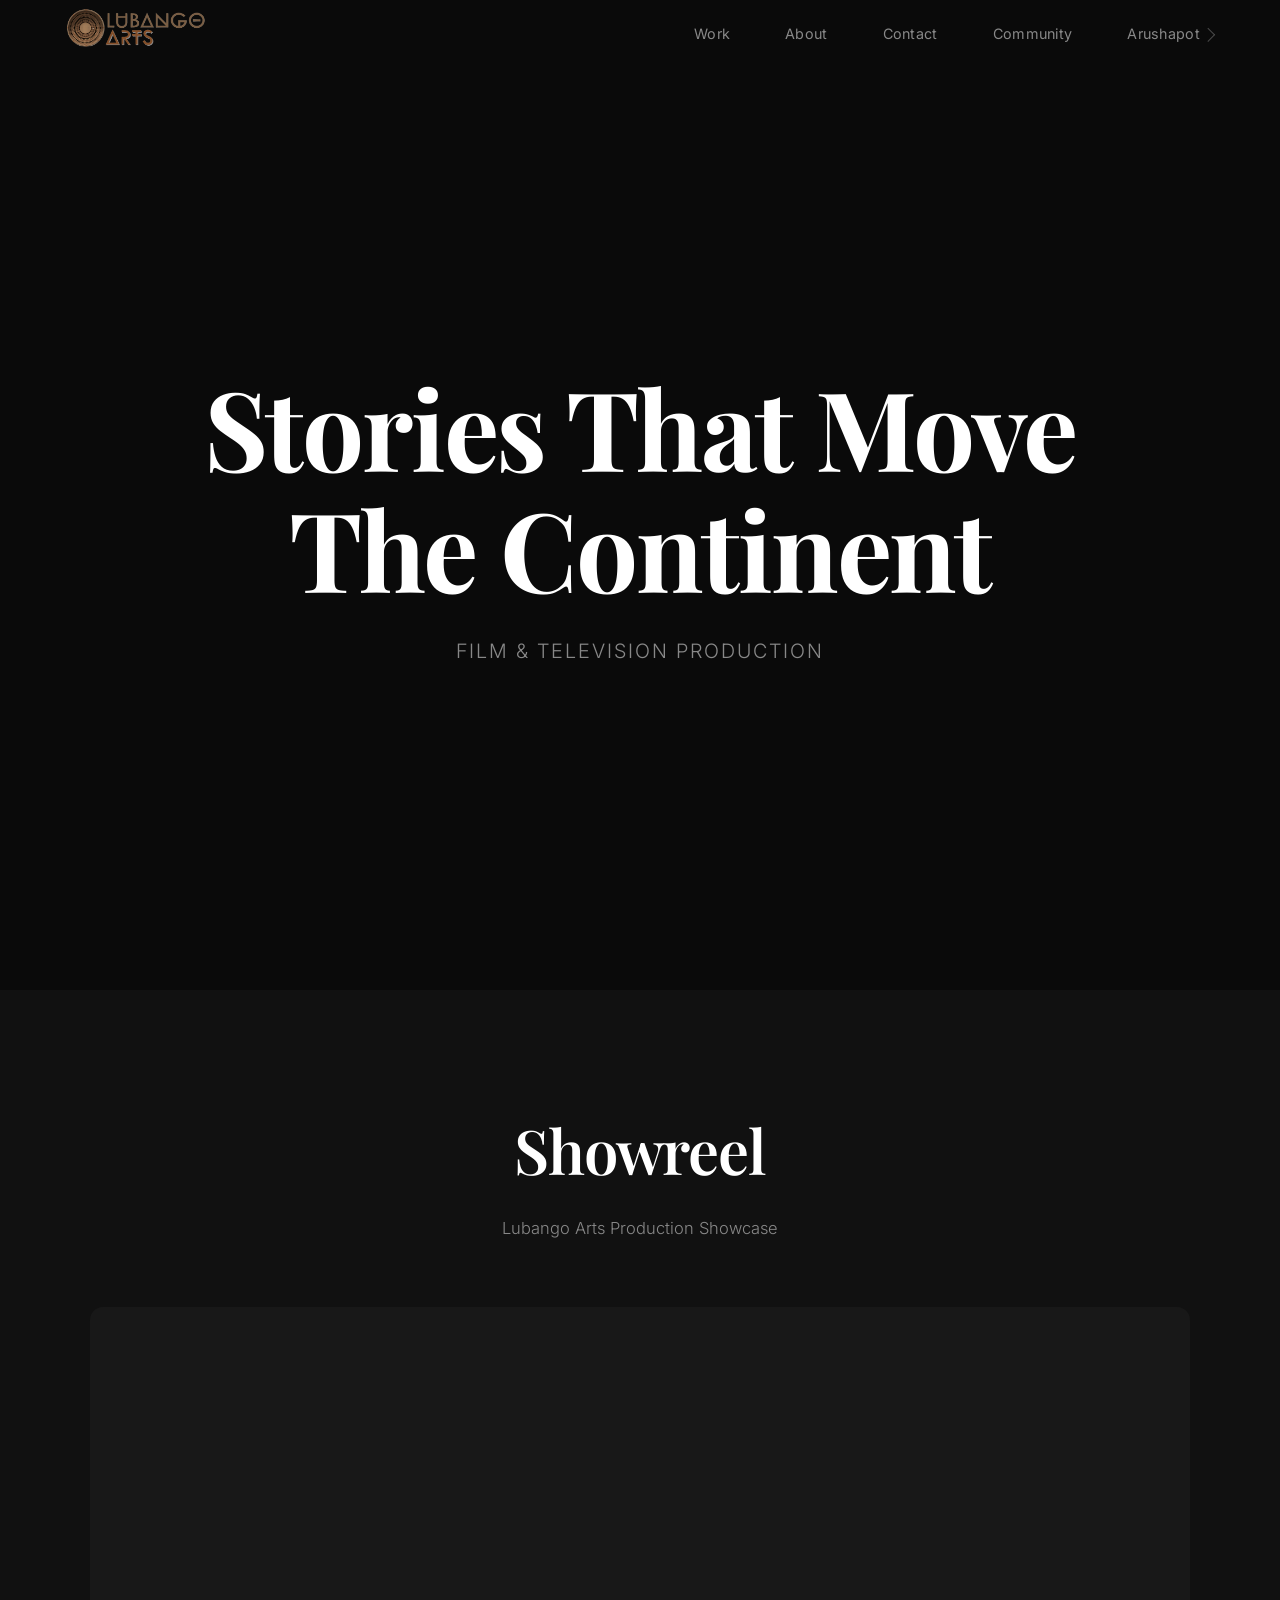
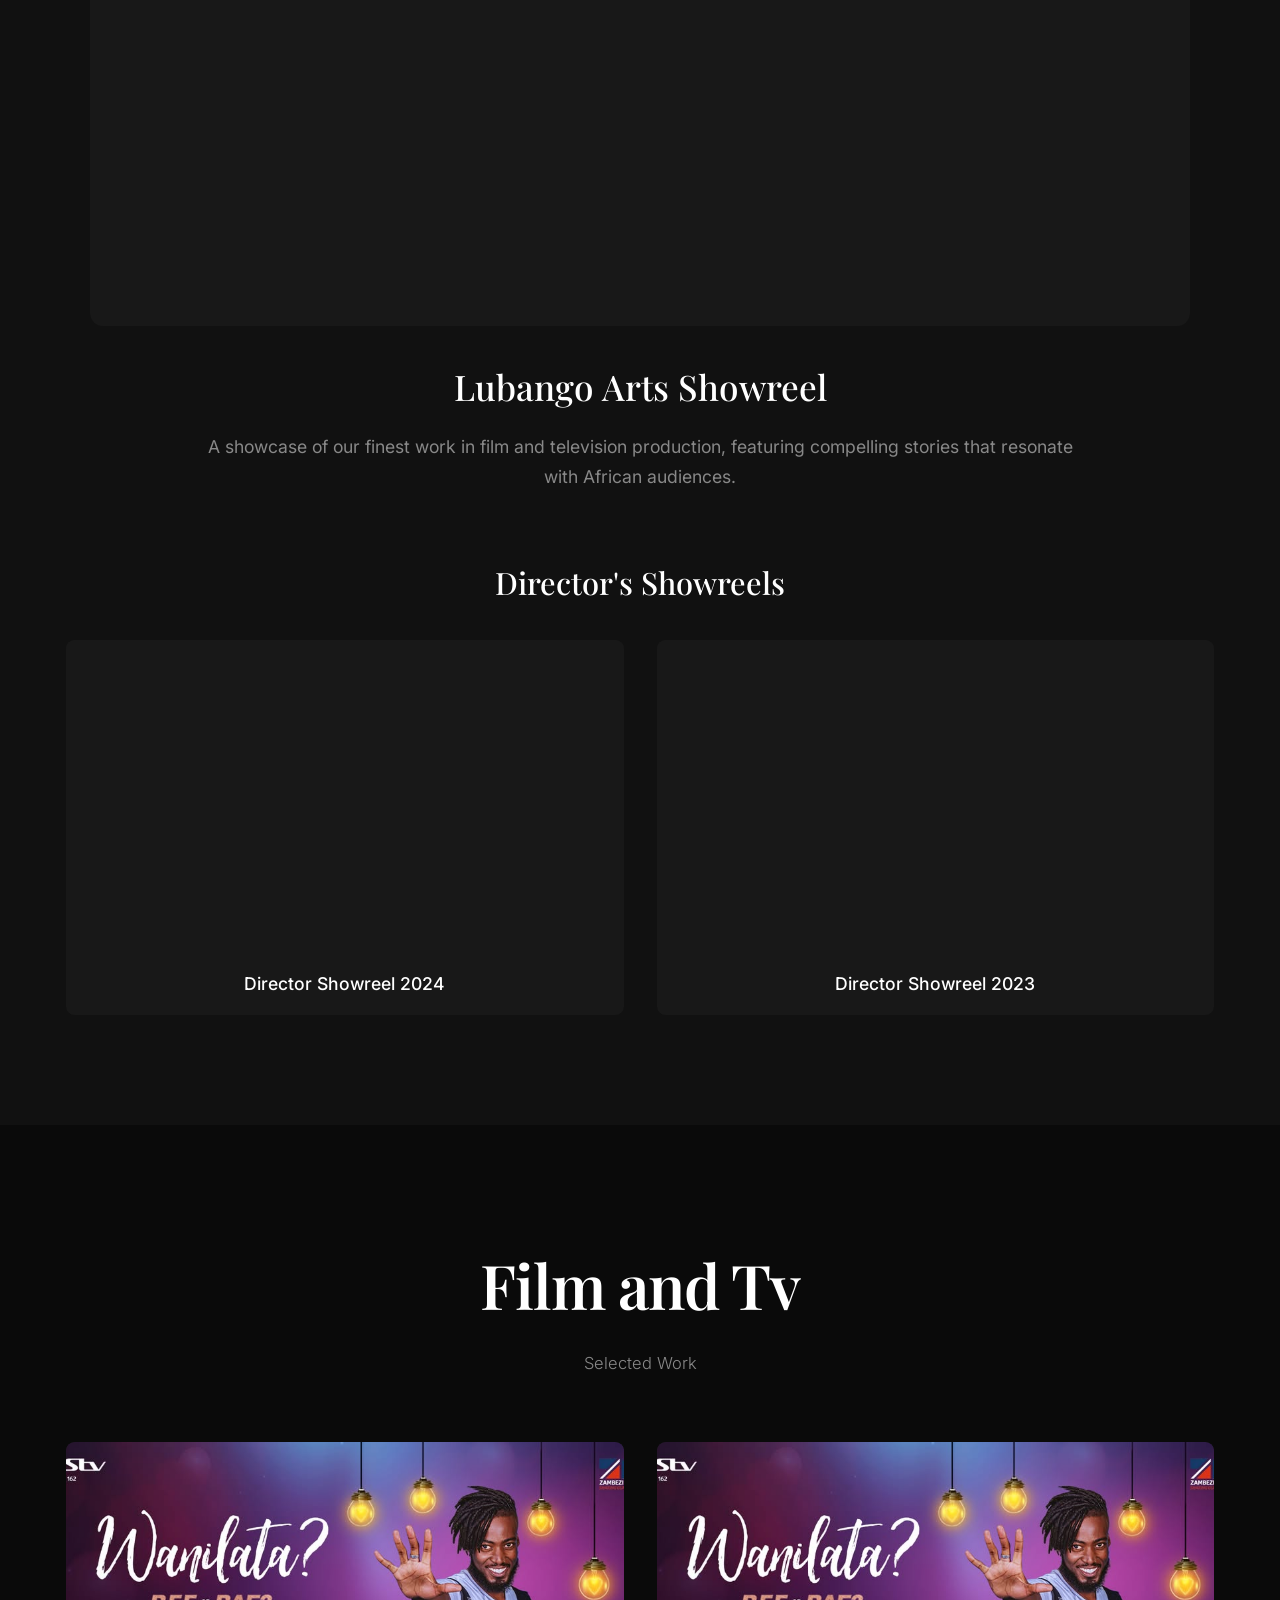
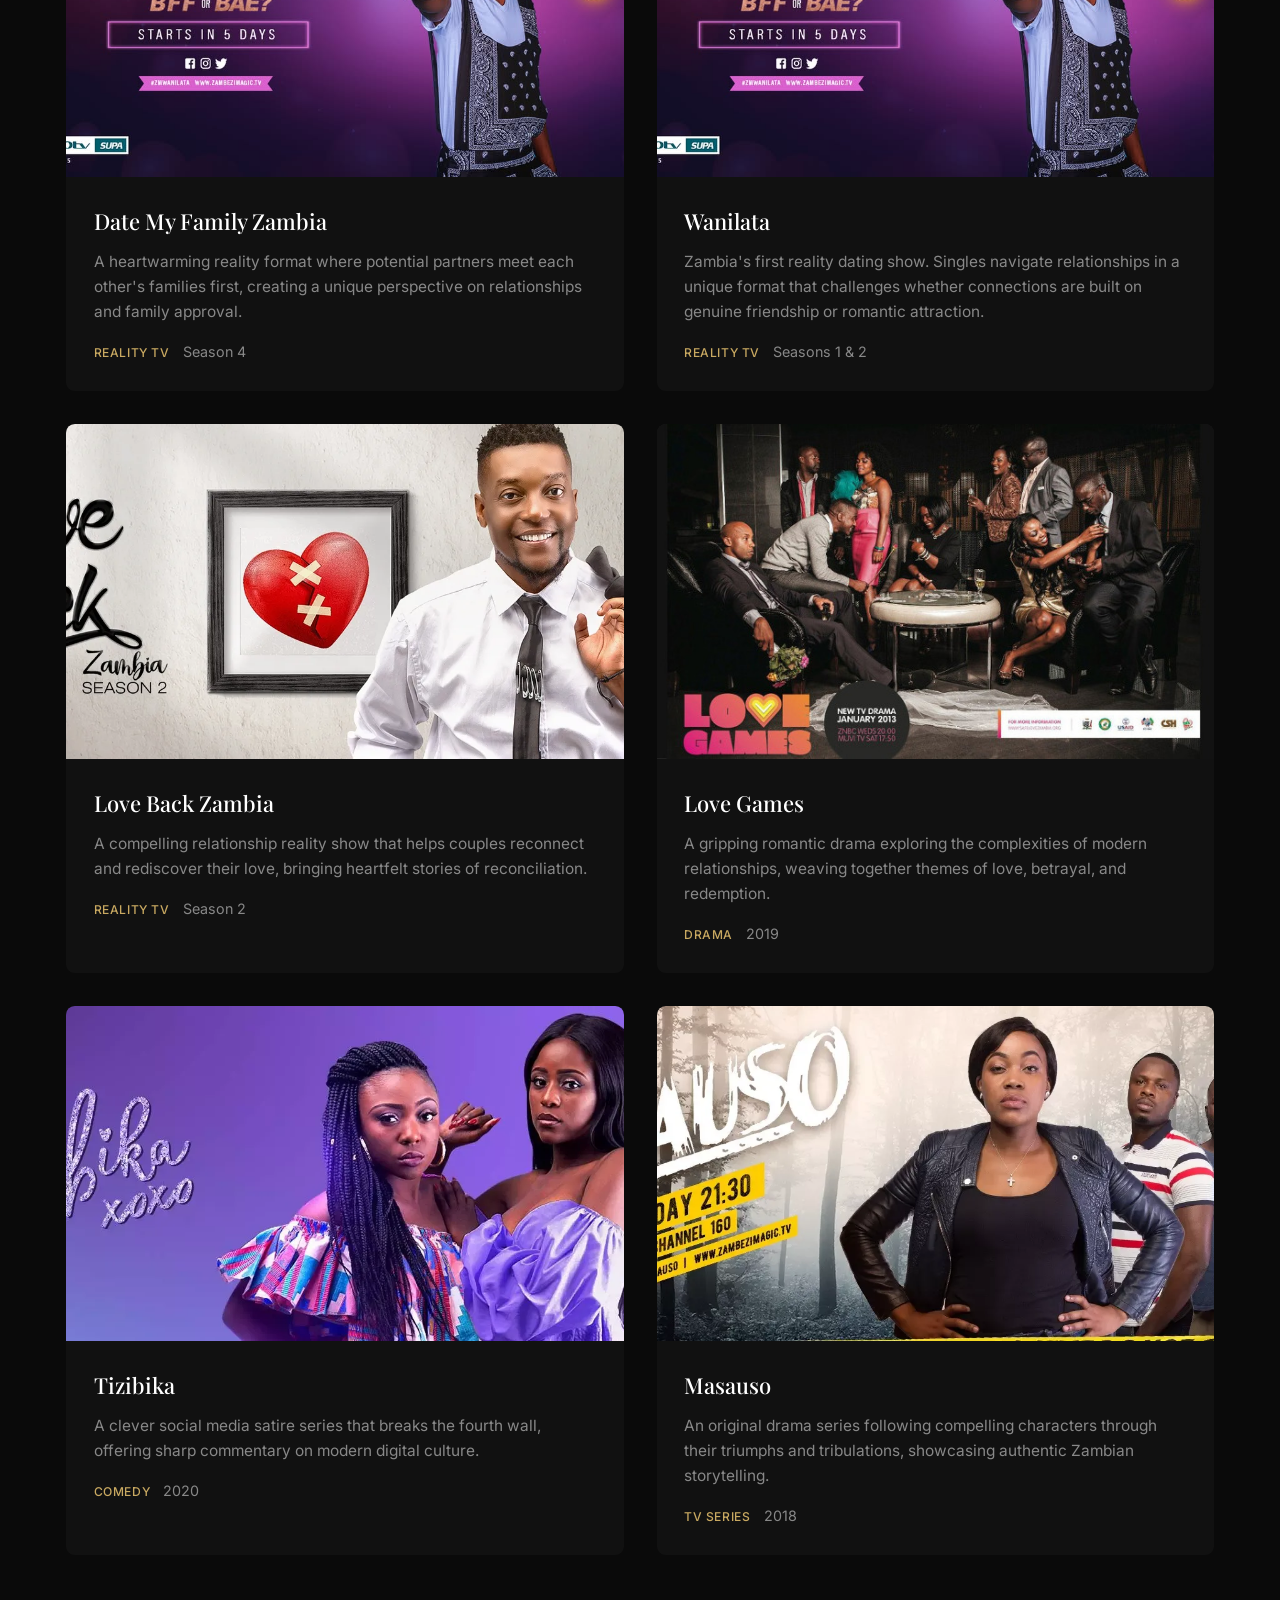
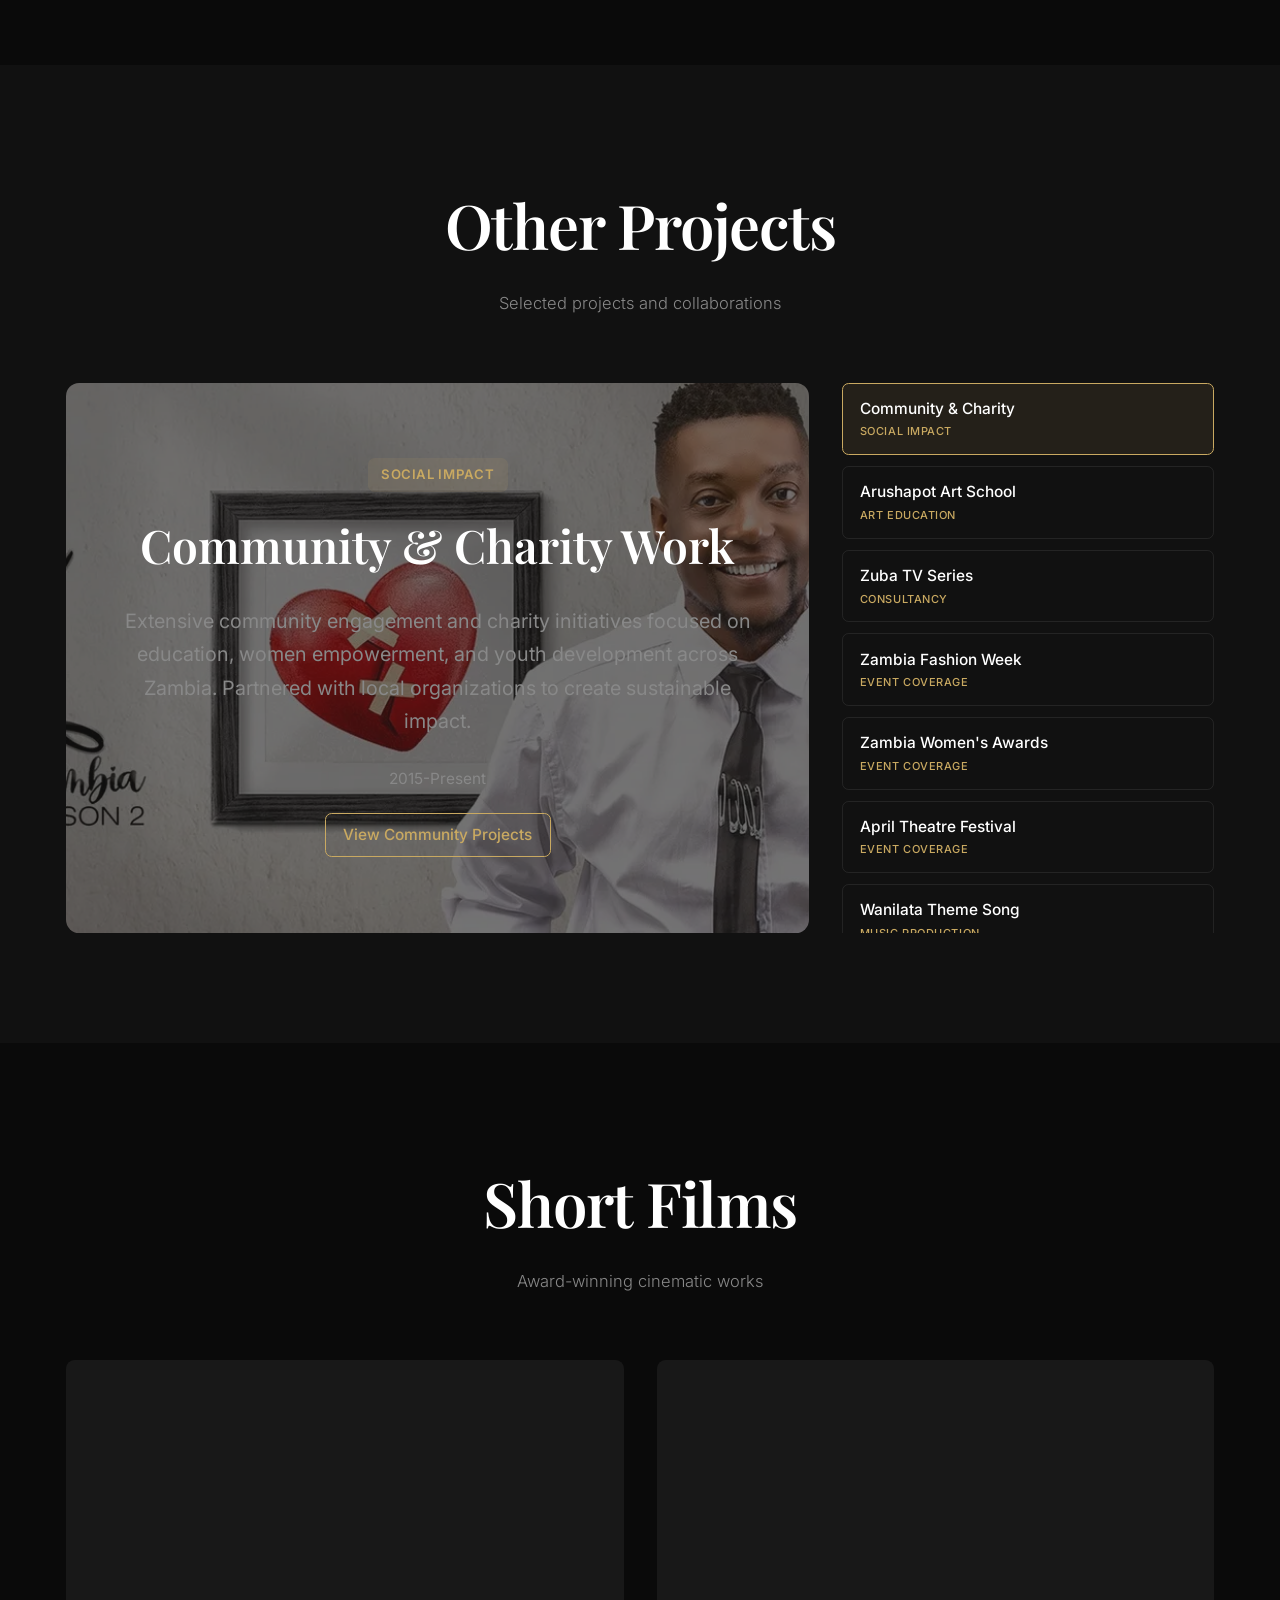
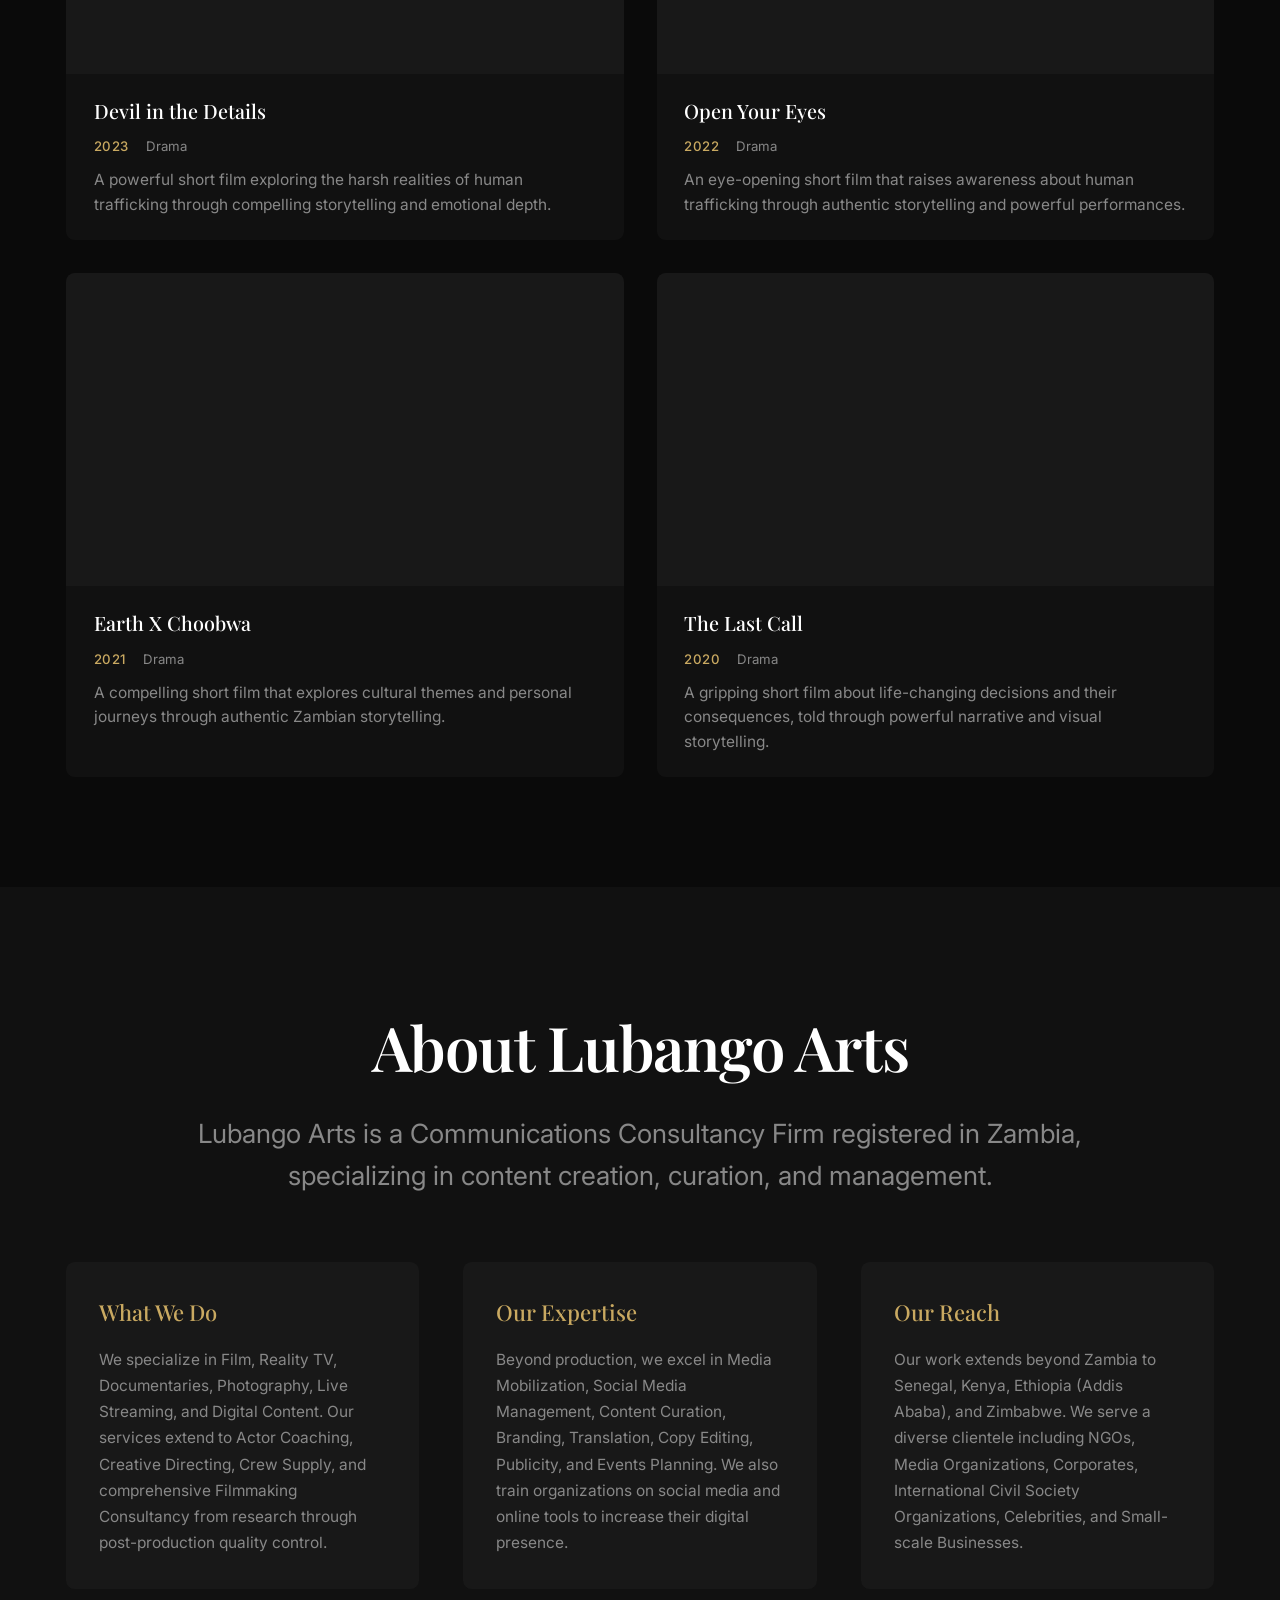
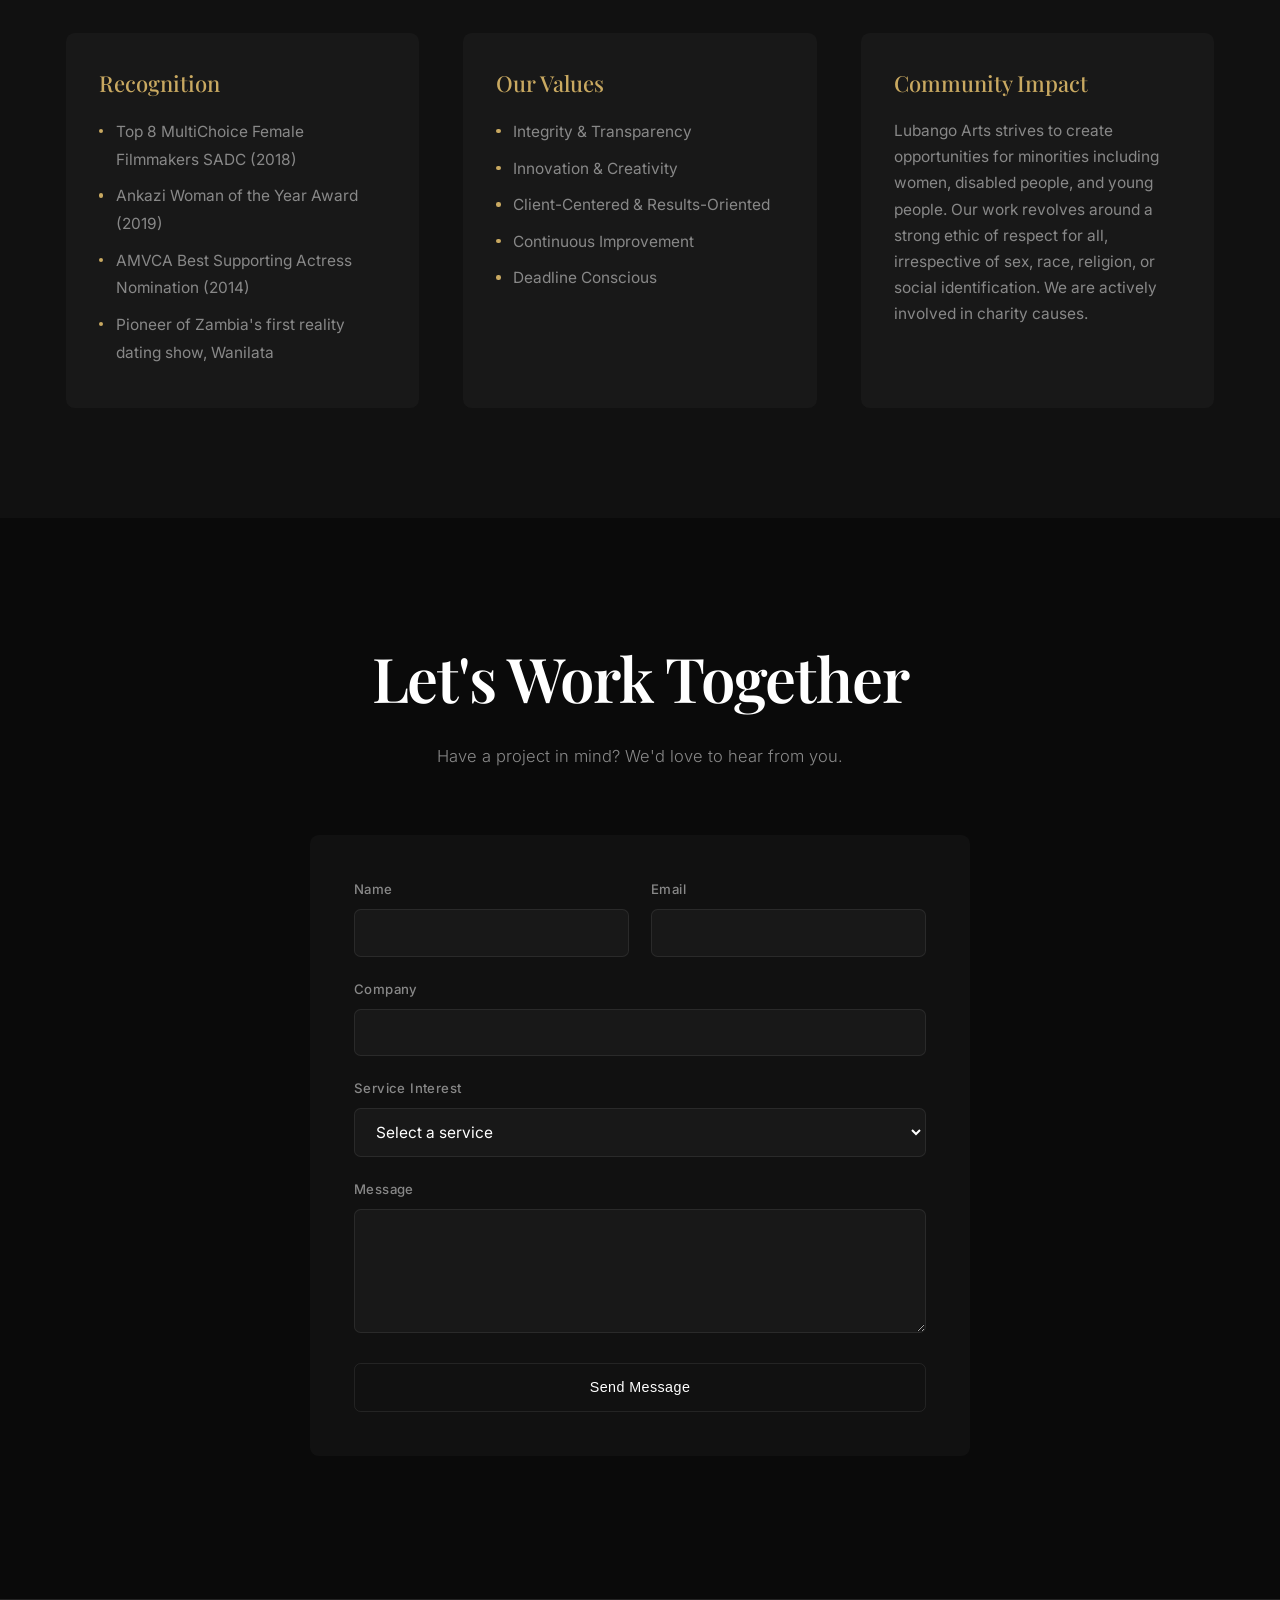
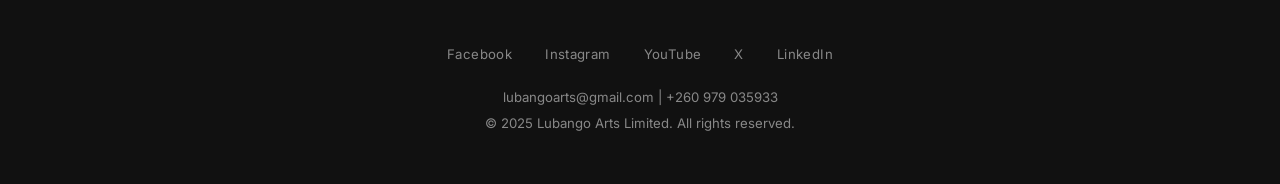
==== commit d3489fc6: "Update index.html" ====
--- a/index.html
+++ b/index.html
@@ -137,7 +137,7 @@
                     <div class="company-reel-wrapper">
                         <video class="company-reel-video" id="companyReel" autoplay muted loop playsinline
                             preload="metadata" poster="assets/images/logo.png">
-                            <source src="./assets/videos/companyReel.mp4" type="video/mp4">
+                            <source src="./assets/videos/background.mp4" type="video/mp4">
                             Your browser does not support the video tag.
                         </video>
                         <div class="video-controls">
@@ -614,4 +614,4 @@
     <script src="script.js"></script>
 </body>
 
-</html>+</html>
